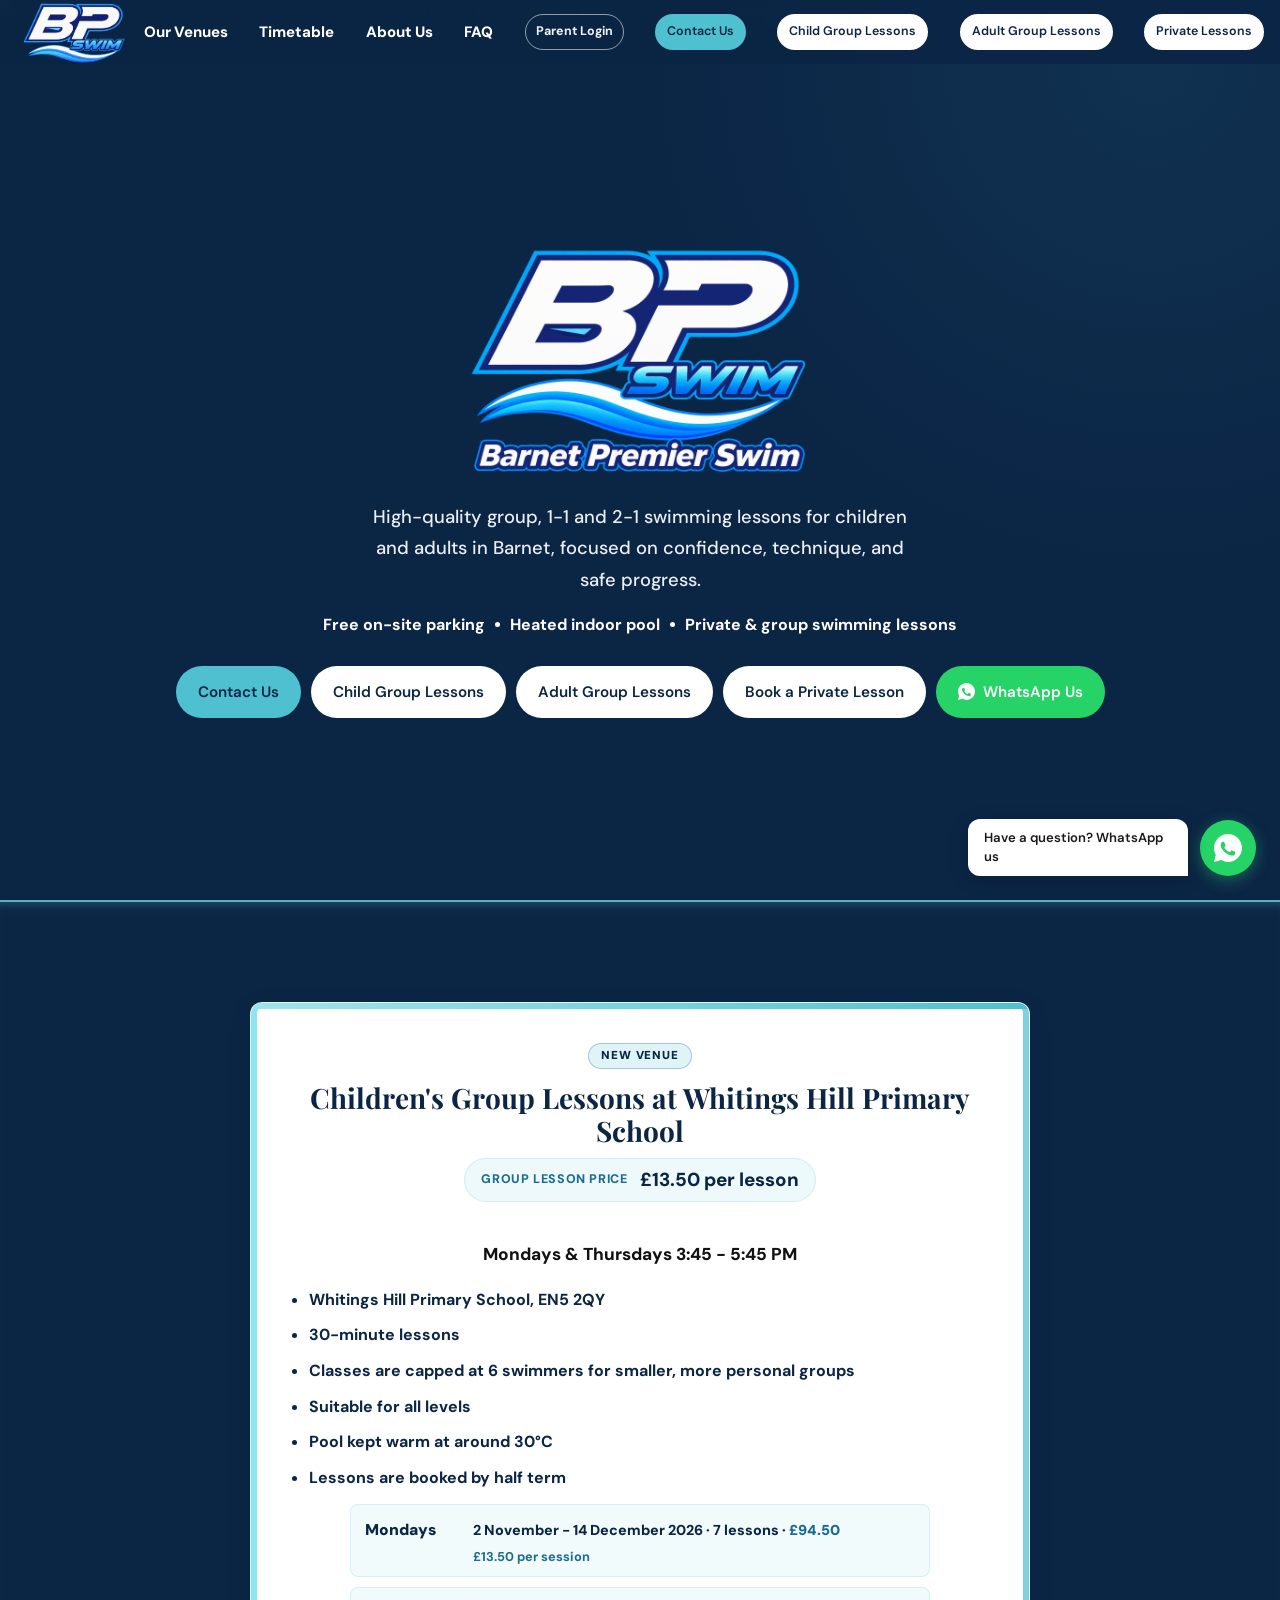
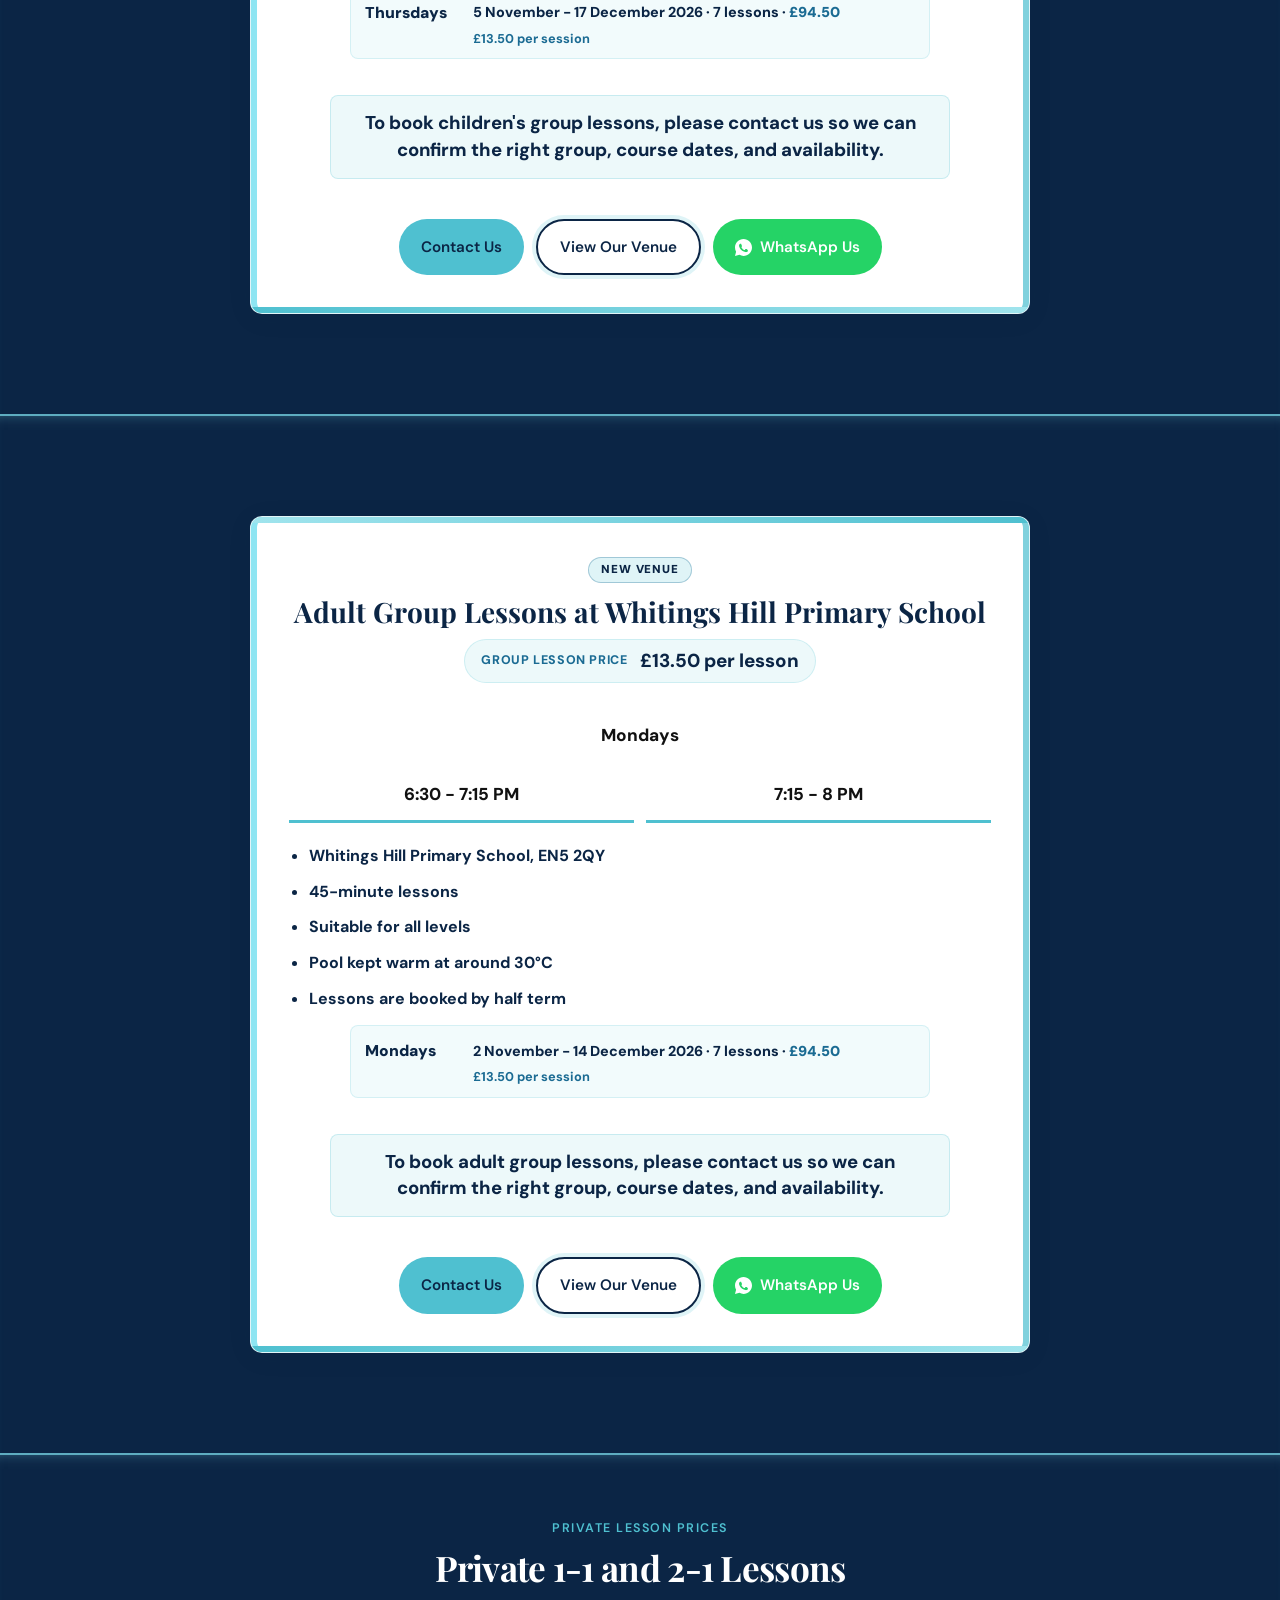
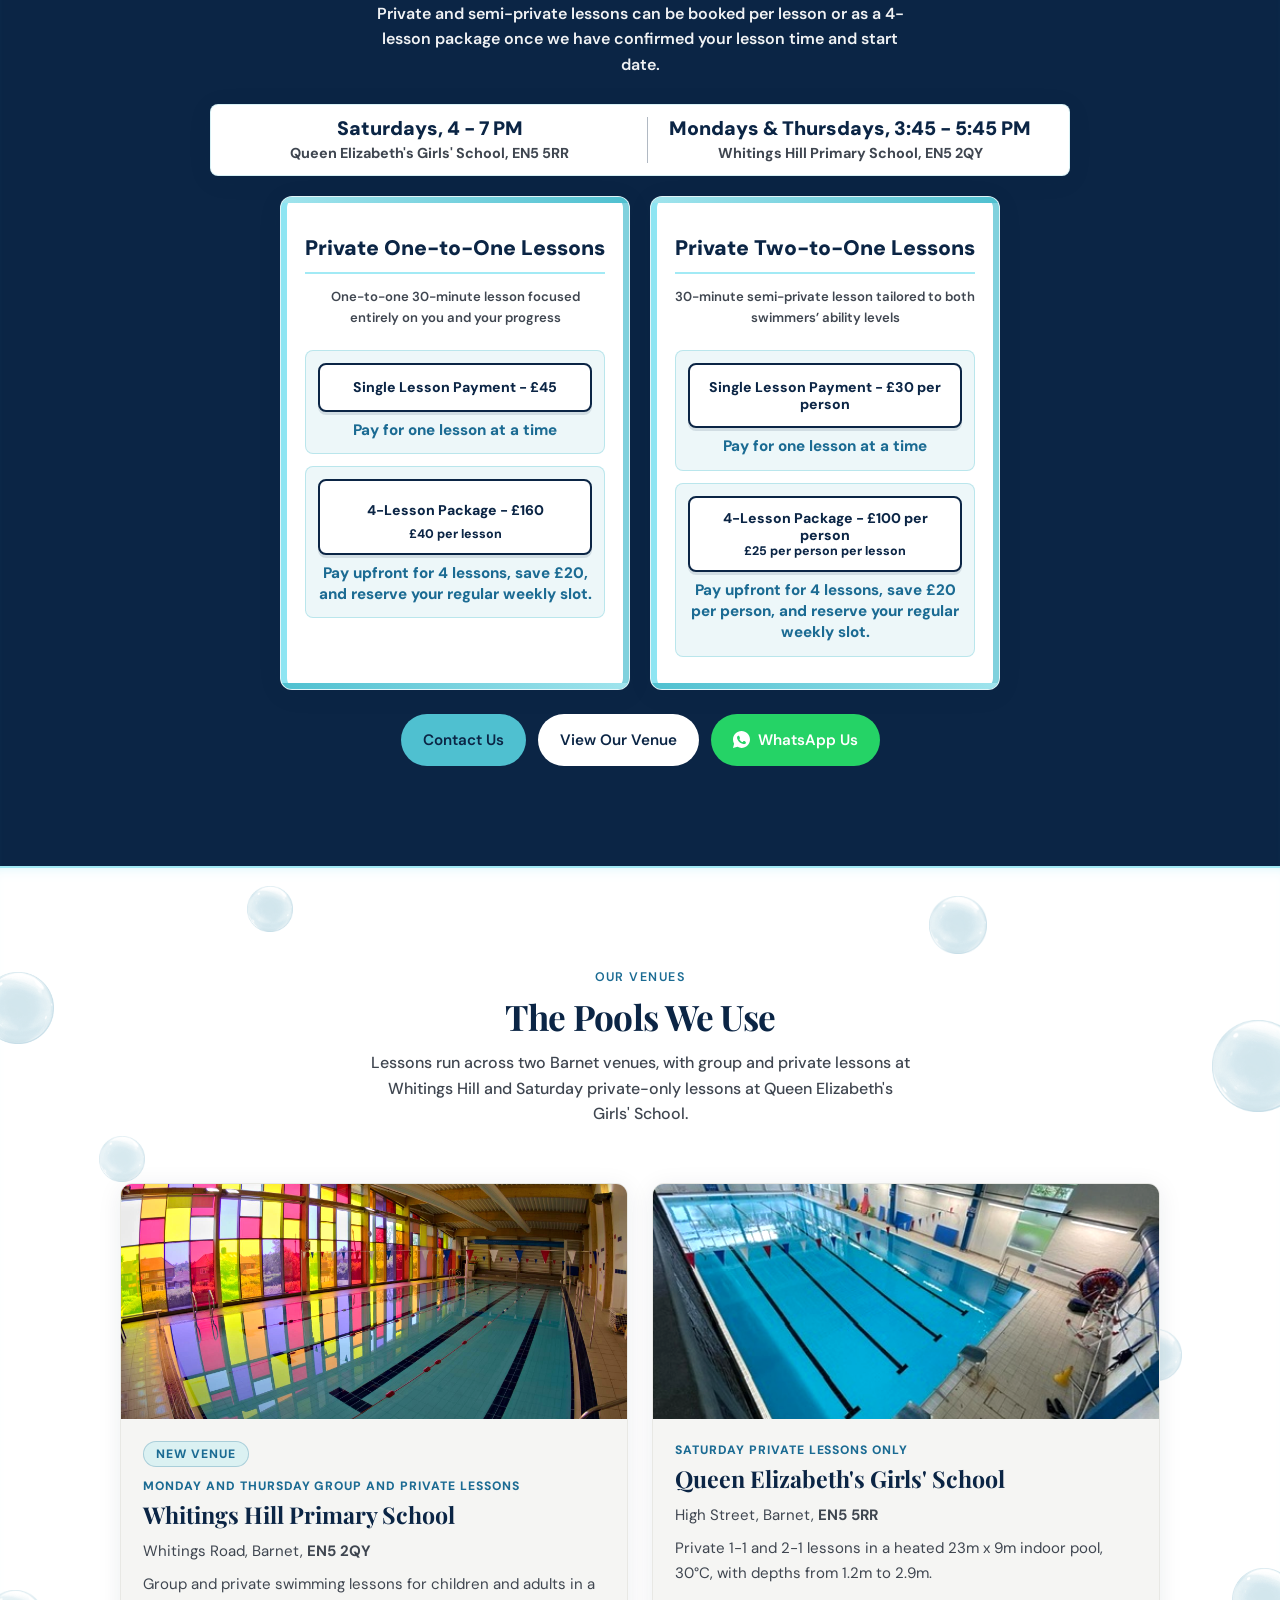
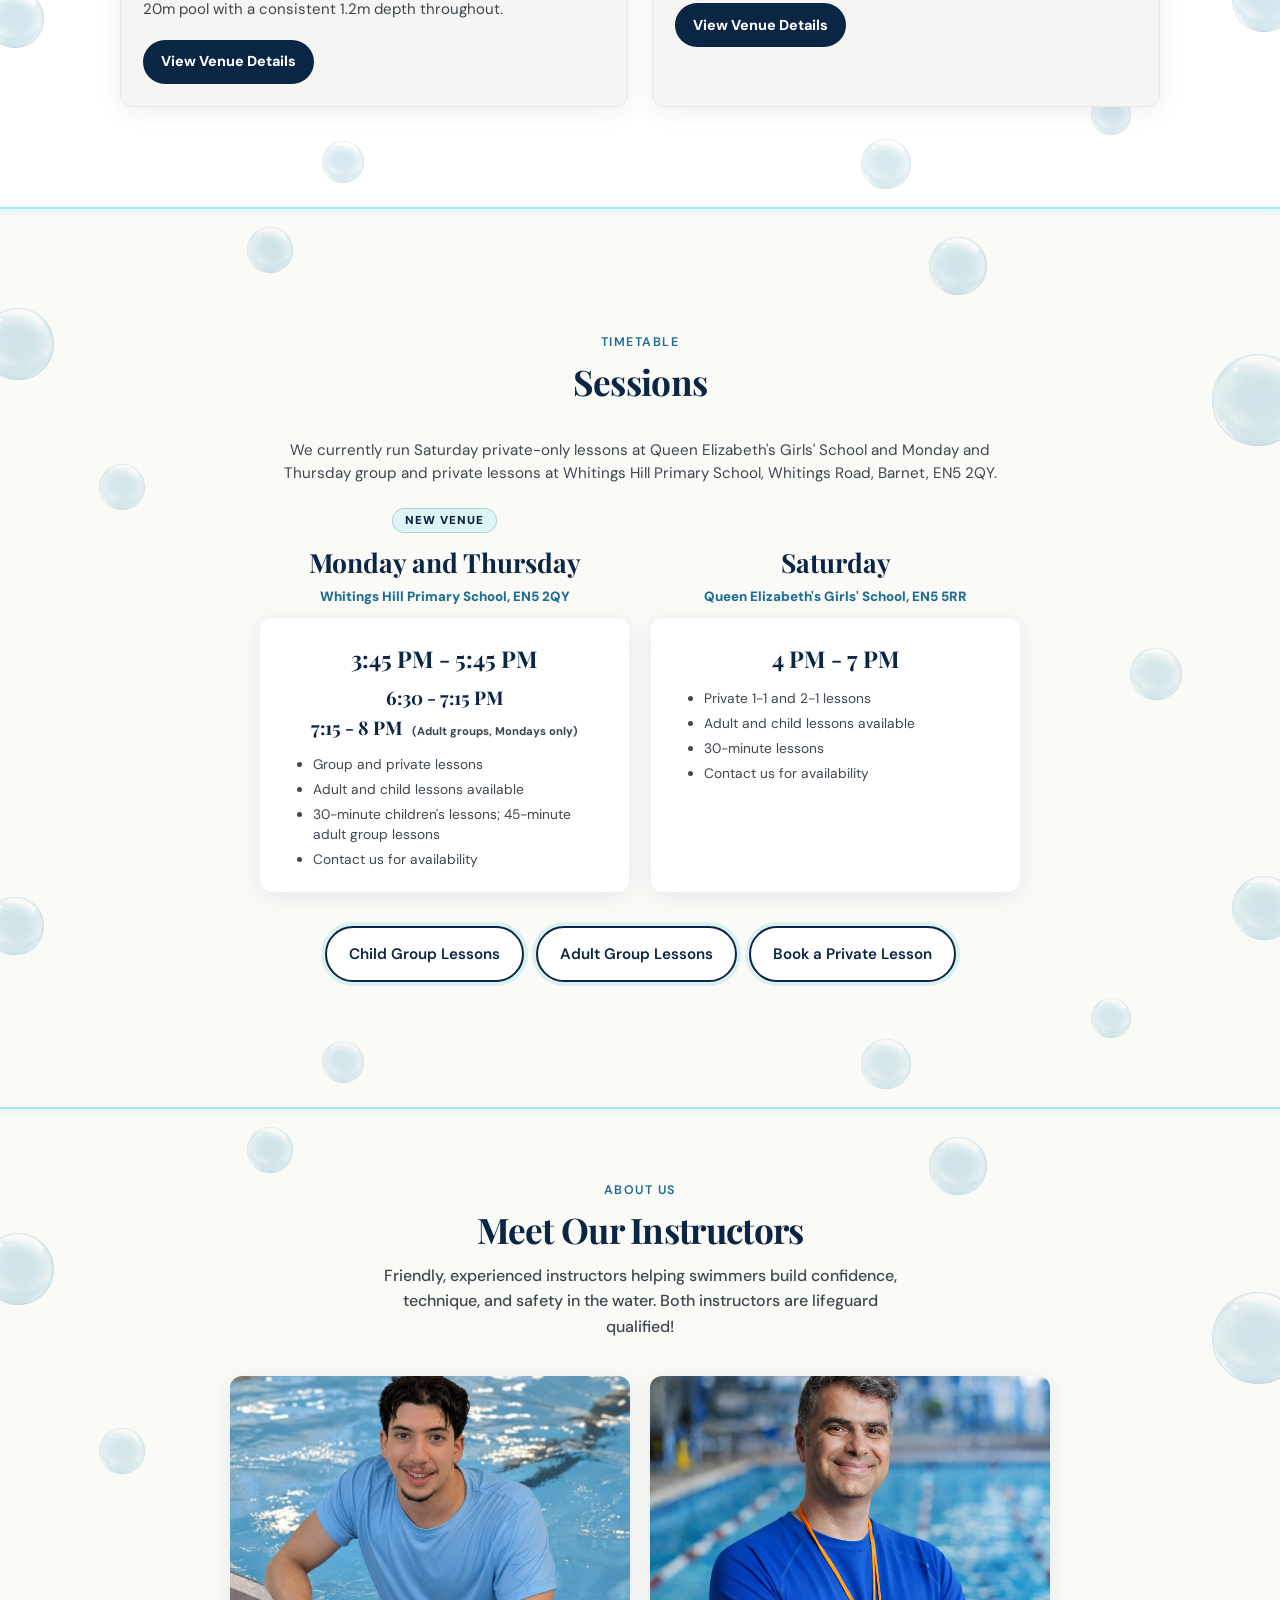
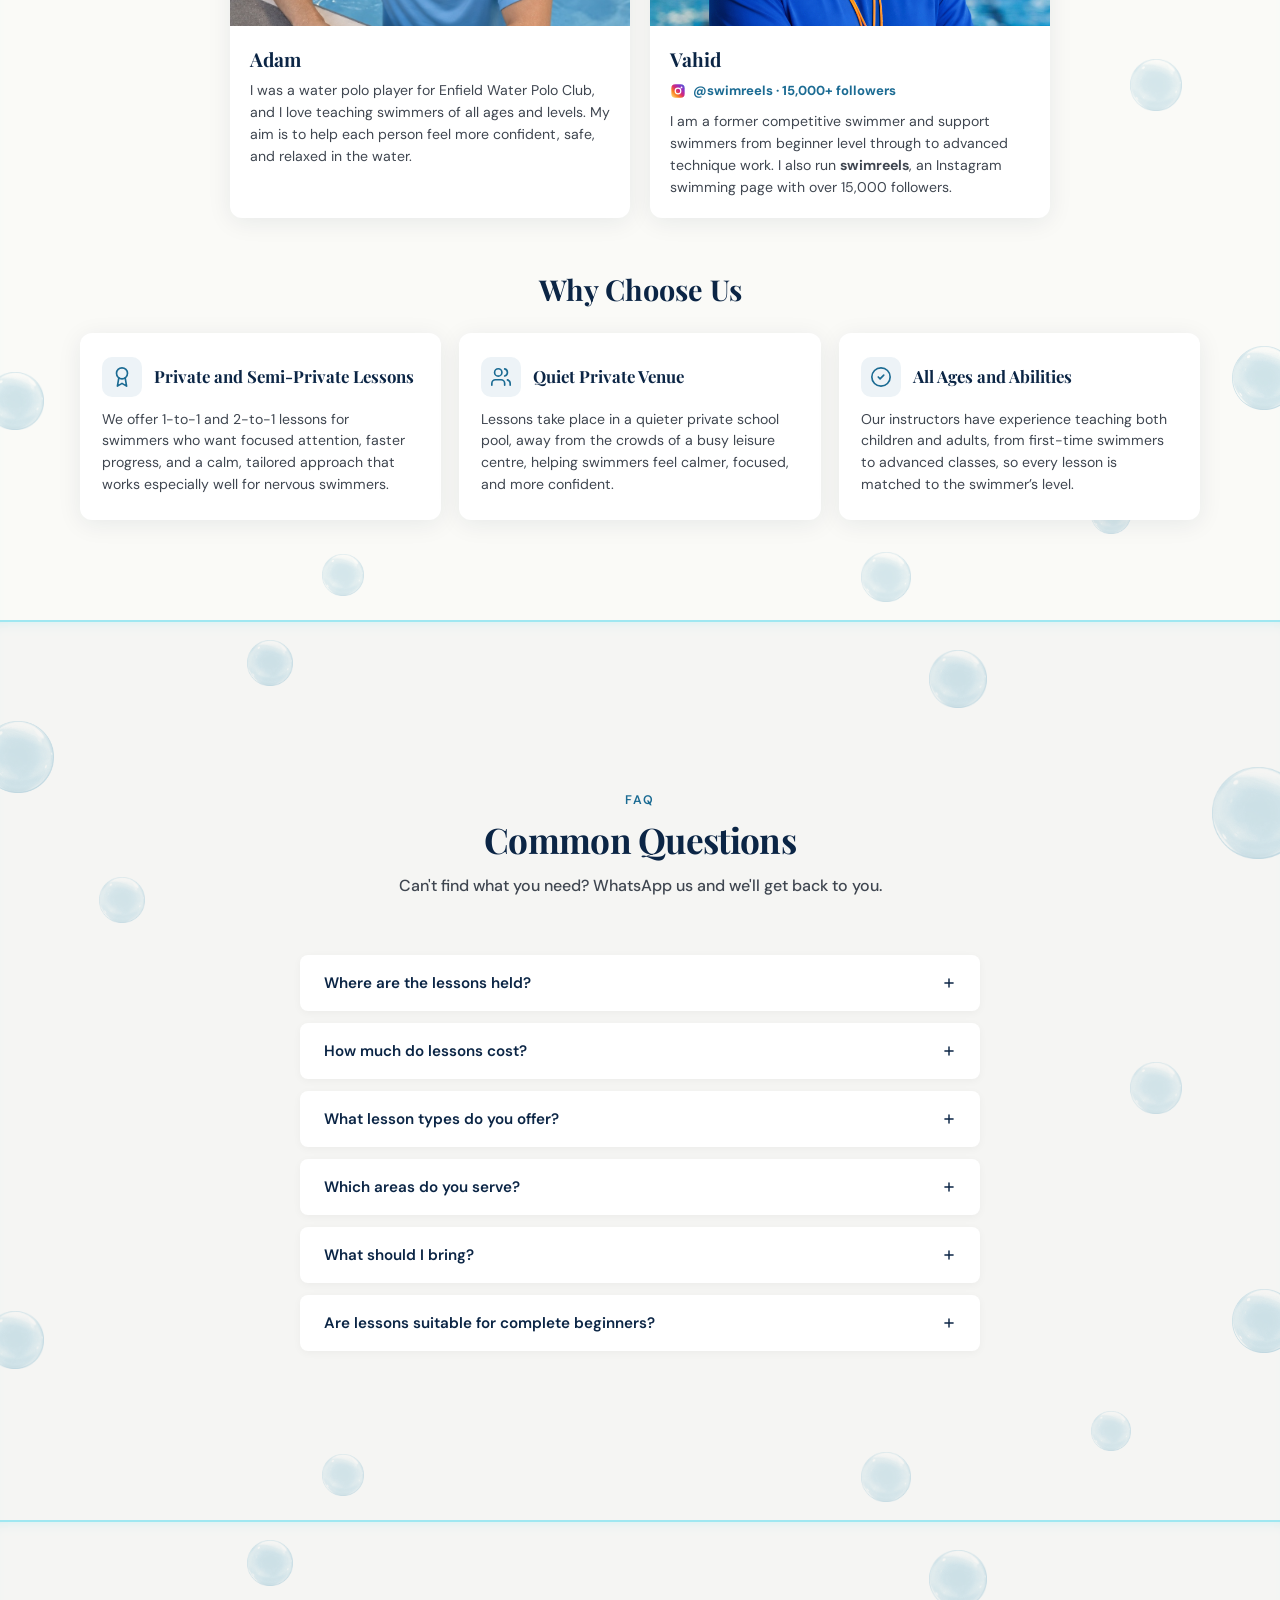
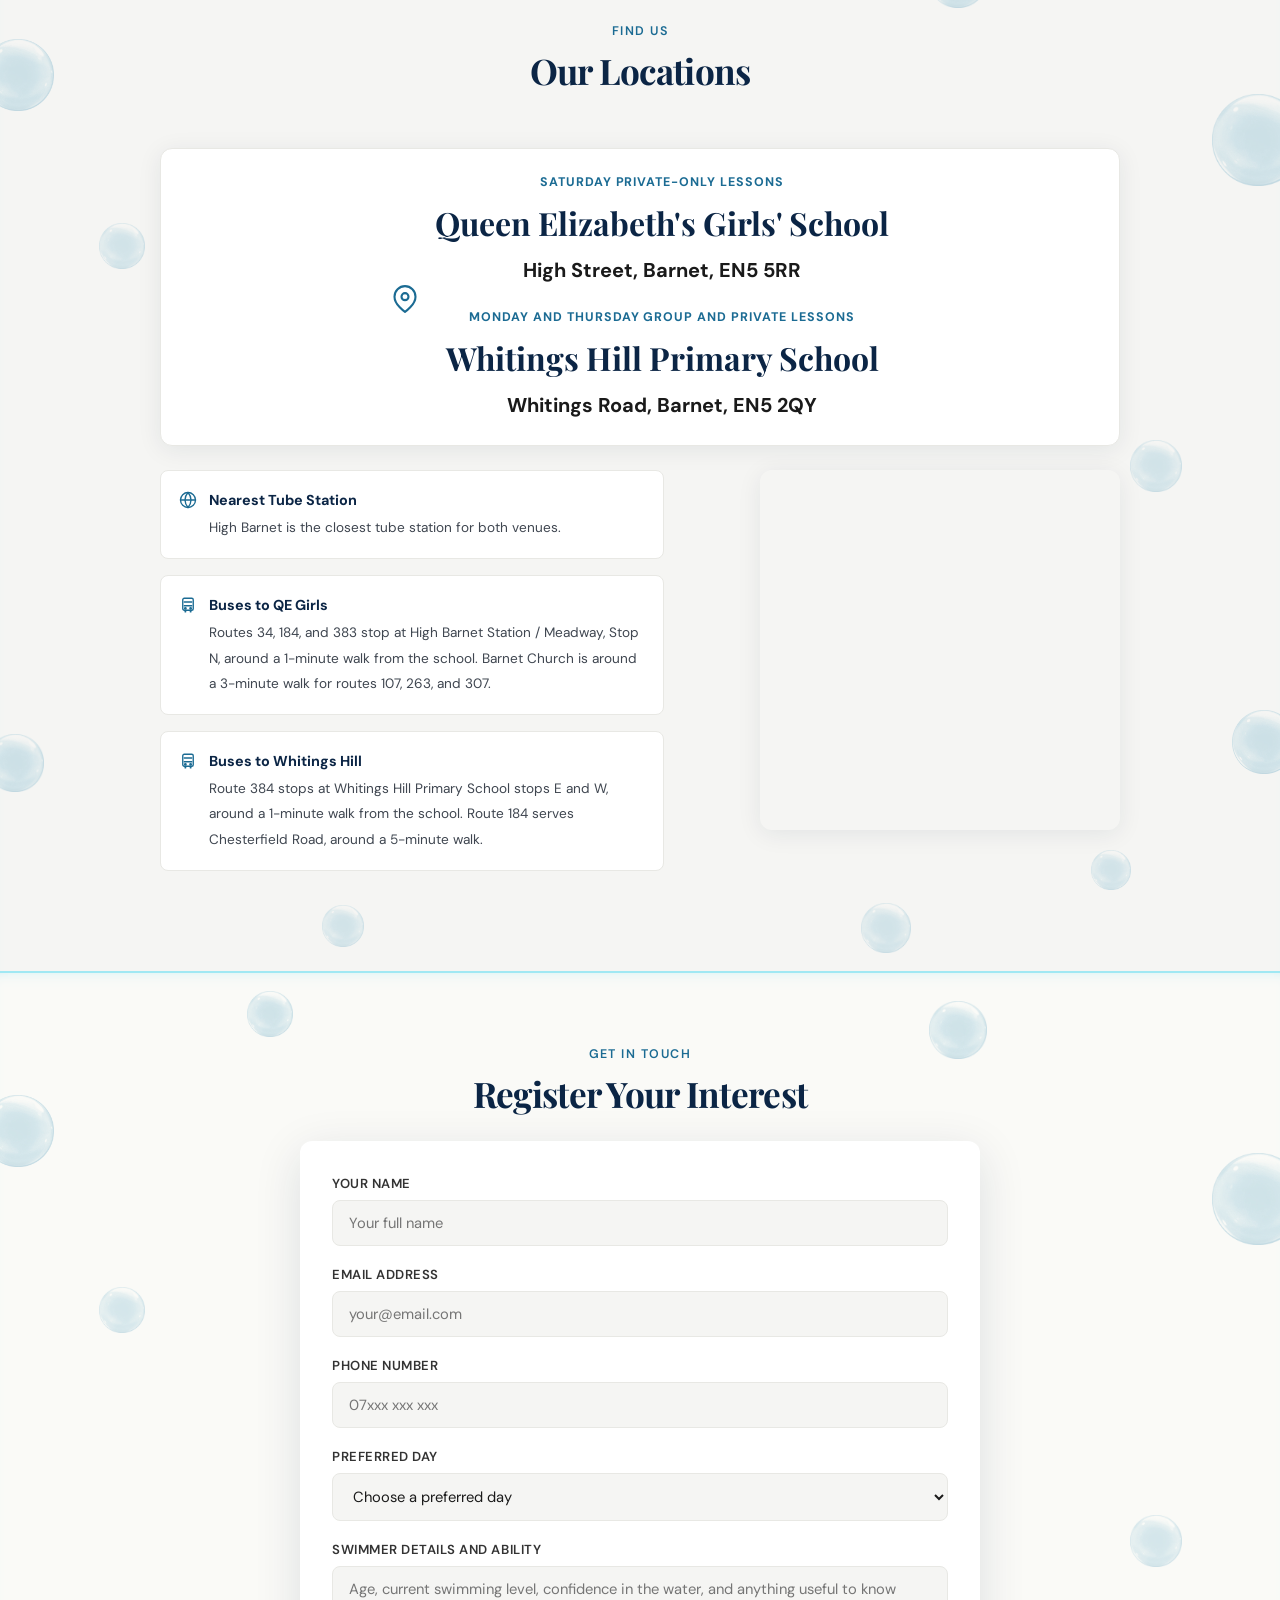
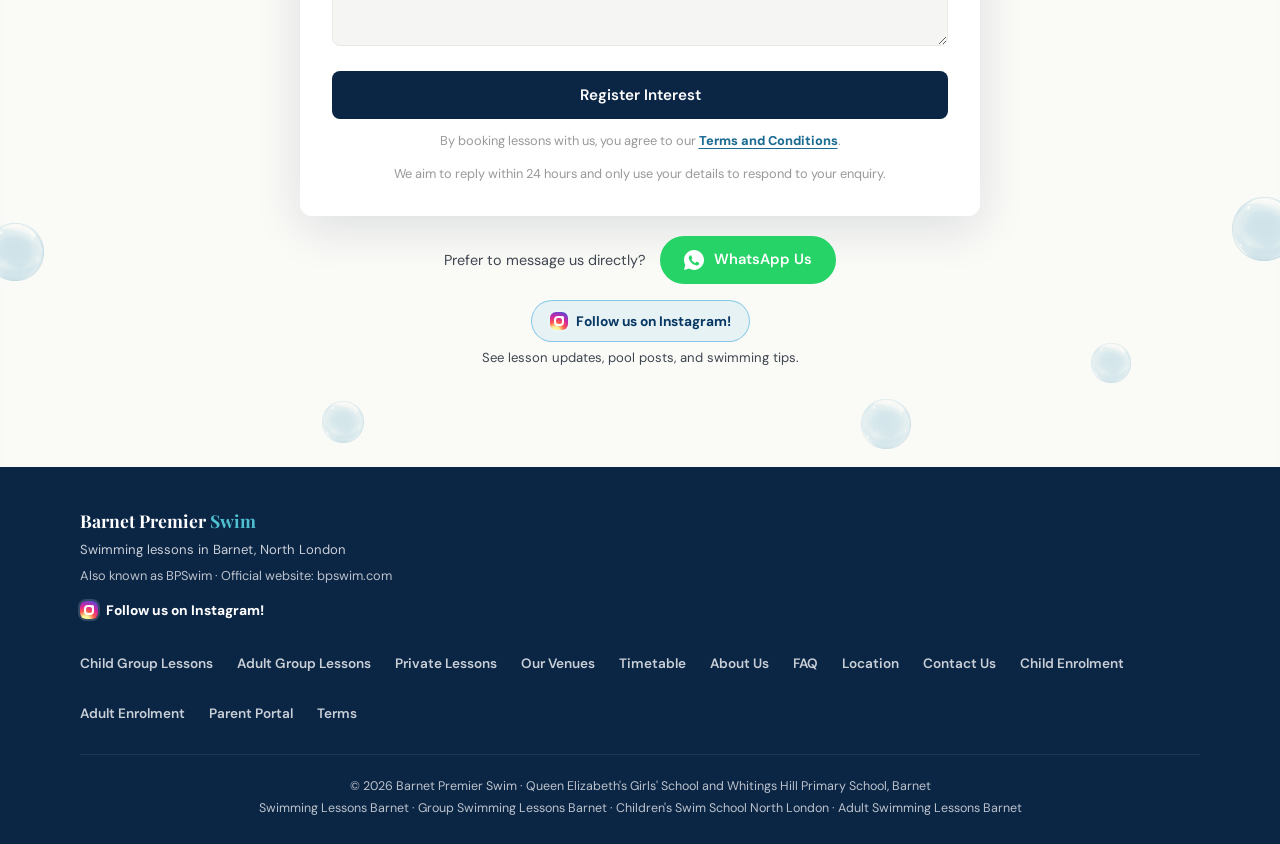
==== index.html @ d7b5f0d6 "Reorder navigation and strengthen text links Remove the duplicate Location navigation link, group le" ====
<!DOCTYPE html>
<html lang="en">
<head>
  <meta charset="UTF-8" />
  <meta name="viewport" content="width=device-width, initial-scale=1.0, viewport-fit=cover" />
  <meta name="google-site-verification" content="ltg0ET0ml49Lrvt1sb-nSVzriFzZoG2SIV67P2uf9lQ" />
  <meta name="google-site-verification" content="-osVFuSs2p2dbOkeYxgH93ifUjY6aI3hEZP1jdP2IgI" />
  <!-- PRIMARY SEO -->
  <title>Barnet Premier Swim | BPSwim - Group &amp; Private Swimming Lessons in Barnet</title>
  <meta name="description" content="Barnet Premier Swim, also known as BPSwim, offers swimming lessons in Barnet at Queen Elizabeth's Girls' School and Whitings Hill Primary School. Group, 1-1 and 2-1 lessons for children and adults." />
  <meta name="keywords" content="Barnet Premier Swim, BPSwim, bpswim.com, swimming lessons Barnet, swim school Barnet, group swimming lessons Barnet, children swimming lessons Barnet, adult swimming lessons Barnet, Whitings Hill swimming lessons, Whitings Road swimming lessons, QE Girls School swimming, Saturday swimming lessons North London, Monday swimming lessons Barnet, Thursday swimming lessons Barnet, learn to swim Barnet, swimming classes Barnet, private swimming lessons Barnet, 2 to 1 swimming lessons Barnet, swim coach Barnet, swimming lessons EN5, swimming lessons EN4, swimming lessons N20, Whetstone swimming lessons, East Barnet swimming lessons, New Barnet swimming lessons, Hadley Wood swimming lessons, Totteridge swimming lessons, Mill Hill swimming lessons, kids swimming lessons North London" />
  <meta name="author" content="Barnet Premier Swim" />
  <meta name="robots" content="index, follow, max-snippet:-1, max-image-preview:large, max-video-preview:-1" />
  <meta name="theme-color" content="#0B2545" />
  <link rel="canonical" href="https://www.bpswim.com/" />

  <!-- OPEN GRAPH -->
  <meta property="og:type" content="website" />
  <meta property="og:title" content="Barnet Premier Swim | BPSwim - Group &amp; Private Swimming Lessons in Barnet" />
  <meta property="og:description" content="Barnet Premier Swim, also known as BPSwim, offers group, private 1-1 and 2-1 swimming lessons in Barnet for children and adults." />
  <meta property="og:url" content="https://www.bpswim.com/" />
  <meta property="og:site_name" content="Barnet Premier Swim | BPSwim" />
  <meta property="og:locale" content="en_GB" />
  <meta property="og:image" content="https://www.bpswim.com/images/bp-swim-logo.png" />
  <meta property="og:image:width" content="1254" />
  <meta property="og:image:height" content="1254" />
  <meta property="og:image:alt" content="Barnet Premier Swim BPSwim logo on a dark blue background" />

  <!-- TWITTER -->
  <meta name="twitter:card" content="summary_large_image" />
  <meta name="twitter:title" content="Barnet Premier Swim | BPSwim - Group &amp; Private Swimming Lessons in Barnet" />
  <meta name="twitter:description" content="Barnet Premier Swim, also known as BPSwim, offers swimming lessons in Barnet for children and adults." />
  <meta name="twitter:image" content="https://www.bpswim.com/images/bp-swim-logo.png" />

  <link rel="icon" href="/favicon.png" type="image/png" sizes="64x64" />
  <link rel="apple-touch-icon" href="/images/apple-touch-icon.png" />

  <!-- LOCAL SEO GEO -->
  <meta name="geo.region" content="GB-ENG" />
  <meta name="geo.placename" content="Barnet" />
  <meta name="geo.position" content="51.6508;-0.2007" />
  <meta name="ICBM" content="51.6508, -0.2007" />

  <!-- FONTS -->
  <link rel="preconnect" href="https://fonts.googleapis.com" />
  <link rel="preconnect" href="https://fonts.gstatic.com" crossorigin />
  <link href="https://fonts.googleapis.com/css2?family=DM+Sans:ital,wght@0,400;0,500;0,600;0,700;1,400&family=Playfair+Display:wght@600;700&display=swap" rel="stylesheet" />

  <!-- JSON-LD STRUCTURED DATA -->
  <script type="application/ld+json">
  {
    "@context": "https://schema.org",
    "@graph": [
      {
        "@type": "SportsActivityLocation",
        "name": "Barnet Premier Swim",
        "alternateName": ["BPSwim", "bpswim.com"],
        "description": "Barnet Premier Swim, also known as BPSwim, provides group, private 1-1 and 2-1 swimming lessons in Barnet for children and adults. Small class sizes, experienced instructors, and a focus on building confidence in the water.",
        "url": "https://www.bpswim.com",
        "sameAs": [
          "https://www.instagram.com/bp_swim/"
        ],
        "logo": "https://www.bpswim.com/images/bp-swim-logo.png",
        "image": [
          "https://www.bpswim.com/images/bp-swim-logo.png",
          "https://www.bpswim.com/images/venue1.jpeg",
          "https://www.bpswim.com/images/venue2.jpeg",
          "https://www.bpswim.com/images/venue3.jpeg",
          "https://www.bpswim.com/images/venue4.jpeg",
          "https://www.bpswim.com/images/whitings-hill-pool.jpeg",
          "https://www.bpswim.com/images/carpark-entrance.jpeg"
        ],
        "photo": [
          {
            "@type": "ImageObject",
            "url": "https://www.bpswim.com/images/venue1.jpeg",
            "caption": "Indoor swimming pool at Queen Elizabeth's Girls' School in Barnet"
          },
          {
            "@type": "ImageObject",
            "url": "https://www.bpswim.com/images/venue2.jpeg",
            "caption": "Barnet swimming lesson venue with lane ropes and poolside access"
          },
          {
            "@type": "ImageObject",
            "url": "https://www.bpswim.com/images/venue3.jpeg",
            "caption": "Swimming pool lanes used for Barnet Premier Swim lessons"
          },
          {
            "@type": "ImageObject",
            "url": "https://www.bpswim.com/images/venue4.jpeg",
            "caption": "Indoor pool and poolside area at Queen Elizabeth's Girls' School"
          },
          {
            "@type": "ImageObject",
            "url": "https://www.bpswim.com/images/whitings-hill-pool.jpeg",
            "caption": "Indoor swimming pool at Whitings Hill Primary School in Barnet"
          },
          {
            "@type": "ImageObject",
            "url": "https://www.bpswim.com/images/carpark-entrance.jpeg",
            "caption": "Entrance to the private multi-storey car park used by Barnet Premier Swim customers"
          }
        ],
        "telephone": "+447412064746",
        "address": {
          "@type": "PostalAddress",
          "streetAddress": "High Street",
          "addressLocality": "Barnet",
          "addressRegion": "London",
          "postalCode": "EN5 5RR",
          "addressCountry": "GB"
        },
        "geo": {
          "@type": "GeoCoordinates",
          "latitude": 51.6508,
          "longitude": -0.2007
        },
        "openingHoursSpecification": [
          {
            "@type": "OpeningHoursSpecification",
            "dayOfWeek": "Saturday",
            "opens": "16:00",
            "closes": "19:00"
          },
          {
            "@type": "OpeningHoursSpecification",
            "dayOfWeek": "Monday",
            "opens": "15:45",
            "closes": "17:45",
            "validFrom": "2026-08-03"
          },
          {
            "@type": "OpeningHoursSpecification",
            "dayOfWeek": "Thursday",
            "opens": "15:45",
            "closes": "17:45"
          }
        ],
        "priceRange": "£30–£45",
        "areaServed": ["Barnet","East Barnet","New Barnet","Whetstone","Totteridge","Mill Hill","Hadley Wood","Cockfosters","Enfield","Friern Barnet"],
        "offers": [
          {
            "@type": "Offer",
            "name": "Private 1-1 Lesson",
            "price": "45",
            "priceCurrency": "GBP",
            "description": "One-to-one swim coaching"
          },
          {
            "@type": "Offer",
            "name": "2-1 Lesson",
            "price": "30",
            "priceCurrency": "GBP",
            "description": "Two swimmers with one coach"
          },
          {
            "@type": "Offer",
            "name": "Group Swimming Lessons",
            "priceCurrency": "GBP",
            "description": "Group swimming lessons for children and adults at Whitings Hill Primary School"
          }
        ]
      },
      {
        "@type": "FAQPage",
        "mainEntity": [
          {
            "@type": "Question",
            "name": "Where are the swimming lessons held?",
            "acceptedAnswer": {
              "@type": "Answer",
              "text": "Lessons take place at Queen Elizabeth's Girls' School, High Street, Barnet, EN5 5RR, and Whitings Hill Primary School, Whitings Road, Barnet, EN5 2QY."
            }
          },
          {
            "@type": "Question",
            "name": "How much do swimming lessons cost?",
            "acceptedAnswer": {
              "@type": "Answer",
              "text": "Private 1-1 lessons are £45 per session and 2-1 lessons are £30 per person. Package options are available, and group lessons are available at Whitings Hill Primary School."
            }
          },
          {
            "@type": "Question",
            "name": "What should I bring to swimming lessons?",
            "acceptedAnswer": {
              "@type": "Answer",
              "text": "Bring a swimsuit or trunks, a towel, a pair of goggles, and a swimming cap. Changing rooms and showers are available on site."
            }
          }
        ]
      }
    ]
  }
  </script>

  <link rel="stylesheet" href="styles.css?v=20261024-3" />
</head>

<body>

  <div class="wa-float-wrap">
    <div class="wa-bubble" id="waBubble">Have a question? WhatsApp us</div>
    <a class="wa-float"
       href="https://wa.me/447412064746?text=Hi%2C%20I%27m%20interested%20in%20swimming%20lessons%20at%20Barnet%20Premier%20Swim.%20Could%20you%20tell%20me%20more%3F"
       target="_blank" rel="noopener noreferrer"
       aria-label="Chat with us on WhatsApp">
      <svg width="28" height="28" viewBox="0 0 32 32" fill="white"><path d="M16 0C7.163 0 0 7.163 0 16c0 2.833.742 5.495 2.042 7.8L0 32l8.4-2.203A15.943 15.943 0 0016 32c8.837 0 16-7.163 16-16S24.837 0 16 0zm8.406 22.594c-.35.98-1.719 1.793-2.838 2.03-.756.16-1.743.288-5.063-1.088-4.25-1.734-6.988-6.044-7.2-6.325-.207-.28-1.688-2.244-1.688-4.275 0-2.031 1.063-3.025 1.44-3.44.376-.413.82-.518 1.094-.518.273 0 .547.003.788.014.253.013.593-.096.928.707.35.831 1.188 2.862 1.294 3.069.106.206.175.45.034.724-.14.274-.21.444-.413.688-.206.244-.432.545-.616.73-.206.206-.42.43-.18.843.24.414 1.063 1.757 2.282 2.844 1.567 1.4 2.888 1.831 3.3 2.037.412.206.65.174.888-.105.24-.28 1.025-1.194 1.3-1.604.274-.41.547-.343.92-.206.374.138 2.375 1.12 2.781 1.325.406.206.675.306.775.475.1.169.1.98-.25 1.965z"/></svg>
    </a>
  </div>

  <nav role="navigation" aria-label="Main navigation">
    <div class="nav-inner">
      <a href="#home" class="nav-brand" aria-label="Barnet Premier Swim BPSwim home">
        <img src="images/bp-swim-nav-logo.png" alt="Barnet Premier Swim BPSwim logo" class="nav-logo" />
      </a>
      <ul class="nav-links">
        <li><a href="#venue">Our Venues</a></li>
        <li><a href="#timetable">Timetable</a></li>
        <li><a href="#about">About Us</a></li>
        <li><a href="#faq">FAQ</a></li>
        <li><a href="portal.html" class="nav-parent-login">Parent Login</a></li>
        <li><a href="#register" class="nav-cta">Contact Us</a></li>
        <li><a href="#group-lessons" class="nav-cta nav-cta-secondary">Child Group Lessons</a></li>
        <li><a href="#adult-group-lessons" class="nav-cta nav-cta-secondary">Adult Group Lessons</a></li>
        <li><a href="#pricing" class="nav-cta nav-cta-secondary">Private Lessons</a></li>
      </ul>
      <button class="hamburger" id="hamburger" aria-label="Toggle menu" aria-expanded="false">
        <span></span><span></span><span></span>
      </button>
    </div>
  </nav>

  <div class="mobile-menu" id="mobileMenu" aria-hidden="true">
    <a href="#venue">Our Venues</a>
    <a href="#timetable">Timetable</a>
    <a href="#about">About Us</a>
    <a href="#faq">FAQ</a>
    <a href="portal.html">Parent Login</a>
    <a href="#register">Contact Us</a>
    <a href="#group-lessons">Child Group Lessons</a>
    <a href="#adult-group-lessons">Adult Group Lessons</a>
    <a href="#pricing">Private Lessons</a>
  </div>

  <header class="hero" id="home">
    <div class="hero-bg">
      <img src="images/swimpool.jpg" alt="Barnet Premier Swim BPSwim swimming lesson pool in Barnet" width="1170" height="306" fetchpriority="high" />
    </div>
    <div class="hero-inner">
      <h1 class="sr-only">Barnet Premier Swim | BPSwim - Swimming Lessons in Barnet</h1>
     <img src="images/bp-swim-main-logo.png" alt="Barnet Premier Swim BPSwim logo" class="hero-logo">
      <p class="hero-sub">
        High-quality group, 1-1 and 2-1 swimming lessons for children and adults in Barnet, focused on confidence, technique, and safe progress.
      </p>
      <ul class="hero-highlights" aria-label="Lesson venue highlights">
        <li>Free on-site parking</li>
        <li>Heated indoor pool</li>
        <li>Private &amp; group swimming lessons</li>
      </ul>
      <div class="hero-btns">
        <a href="#register" class="btn btn-primary">Contact Us</a>
        <a href="#group-lessons" class="btn btn-primary btn-book">Child Group Lessons</a>
        <a href="#adult-group-lessons" class="btn btn-primary btn-book">Adult Group Lessons</a>
        <a href="#pricing" class="btn btn-primary btn-book">Book a Private Lesson</a>
        <a href="https://wa.me/447412064746?text=Hi%2C%20I%27m%20interested%20in%20swimming%20lessons%20at%20Barnet%20Premier%20Swim.%20Could%20you%20tell%20me%20more%3F"
           target="_blank" rel="noopener noreferrer" class="btn btn-wa">
          <svg width="17" height="17" viewBox="0 0 32 32" fill="currentColor"><path d="M16 0C7.163 0 0 7.163 0 16c0 2.833.742 5.495 2.042 7.8L0 32l8.4-2.203A15.943 15.943 0 0016 32c8.837 0 16-7.163 16-16S24.837 0 16 0zm8.406 22.594c-.35.98-1.719 1.793-2.838 2.03-.756.16-1.743.288-5.063-1.088-4.25-1.734-6.988-6.044-7.2-6.325-.207-.28-1.688-2.244-1.688-4.275 0-2.031 1.063-3.025 1.44-3.44.376-.413.82-.518 1.094-.518.273 0 .547.003.788.014.253.013.593-.096.928.707.35.831 1.188 2.862 1.294 3.069.106.206.175.45.034.724-.14.274-.21.444-.413.688-.206.244-.432.545-.616.73-.206.206-.42.43-.18.843.24.414 1.063 1.757 2.282 2.844 1.567 1.4 2.888 1.831 3.3 2.037.412.206.65.174.888-.105.24-.28 1.025-1.194 1.3-1.604.274-.41.547-.343.92-.206.374.138 2.375 1.12 2.781 1.325.406.206.675.306.775.475.1.169.1.98-.25 1.965z"/></svg>
          WhatsApp Us
        </a>
      </div>
    </div>
  </header>

  <section class="section section--dark" id="group-lessons" aria-labelledby="group-lessons-title">
    <div class="section-inner">
      <div class="group-section-grid group-section-grid--single">
        <article class="group-info-card rv">
          <span class="new-venue-badge">New Venue</span>
          <h2 id="group-lessons-title">Children's Group Lessons at Whitings Hill Primary School</h2>
          <div class="group-price">
            <span>Group lesson price</span>
            <strong>£13.50 per lesson</strong>
          </div>
          <p class="group-session-time">Mondays &amp; Thursdays 3:45 - 5:45 PM</p>
          <ul class="group-list">
            <li>Whitings Hill Primary School, EN5 2QY</li>
            <li>30-minute lessons</li>
            <li>Classes are capped at 6 swimmers for smaller, more personal groups</li>
            <li>Suitable for all levels</li>
            <li>Pool kept warm at around 30&deg;C</li>
            <li>Lessons are booked by half term</li>
          </ul>
          <div class="group-term-note" aria-label="Children's group lesson half-term prices">
            <div class="group-term-row">
              <strong>Mondays</strong>
              <span>2 November - 14 December 2026 &middot; 7 lessons &middot; <b>£94.50</b></span>
              <small>£13.50 per session</small>
            </div>
            <div class="group-term-row">
              <strong>Thursdays</strong>
              <span>5 November - 17 December 2026 &middot; 7 lessons &middot; <b>£94.50</b></span>
              <small>£13.50 per session</small>
            </div>
          </div>
          <p class="group-booking-note">To book children's group lessons, please contact us so we can confirm the right group, course dates, and availability.</p>
          <div class="group-actions">
            <a href="#register" class="btn btn-primary">Contact Us</a>
            <a href="whitings-hill-venue.html" class="btn btn-book btn-outline-ring">View Our Venue</a>
            <a class="btn btn-wa"
               href="https://wa.me/447412064746?text=Hi%2C%20I%27m%20interested%20in%20group%20swimming%20lessons.%20The%20swimmer%27s%20age%20and%20ability%20is%3A"
               target="_blank" rel="noopener noreferrer">
              <svg width="17" height="17" viewBox="0 0 32 32" fill="currentColor"><path d="M16 0C7.163 0 0 7.163 0 16c0 2.833.742 5.495 2.042 7.8L0 32l8.4-2.203A15.943 15.943 0 0016 32c8.837 0 16-7.163 16-16S24.837 0 16 0zm8.406 22.594c-.35.98-1.719 1.793-2.838 2.03-.756.16-1.743.288-5.063-1.088-4.25-1.734-6.988-6.044-7.2-6.325-.207-.28-1.688-2.244-1.688-4.275 0-2.031 1.063-3.025 1.44-3.44.376-.413.82-.518 1.094-.518.273 0 .547.003.788.014.253.013.593-.096.928.707.35.831 1.188 2.862 1.294 3.069.106.206.175.45.034.724-.14.274-.21.444-.413.688-.206.244-.432.545-.616.73-.206.206-.42.43-.18.843.24.414 1.063 1.757 2.282 2.844 1.567 1.4 2.888 1.831 3.3 2.037.412.206.65.174.888-.105.24-.28 1.025-1.194 1.3-1.604.274-.41.547-.343.92-.206.374.138 2.375 1.12 2.781 1.325.406.206.675.306.775.475.1.169.1.98-.25 1.965z"/></svg>
              WhatsApp Us
            </a>
          </div>
        </article>
      </div>
    </div>
  </section>

  <section class="section section--dark" id="adult-group-lessons" aria-labelledby="adult-group-lessons-title">
    <div class="section-inner">
      <div class="group-section-grid group-section-grid--single">
        <article class="group-info-card rv">
          <span class="new-venue-badge">New Venue</span>
          <h2 id="adult-group-lessons-title">Adult Group Lessons at Whitings Hill Primary School</h2>
          <div class="group-price">
            <span>Group lesson price</span>
            <strong>£13.50 per lesson</strong>
          </div>
          <p class="group-session-time">Mondays</p>
          <div class="adult-session-times">
            <p>6:30 - 7:15 PM</p>
            <p>7:15 - 8 PM</p>
          </div>
          <ul class="group-list">
            <li>Whitings Hill Primary School, EN5 2QY</li>
            <li>45-minute lessons</li>
            <li>Suitable for all levels</li>
            <li>Pool kept warm at around 30&deg;C</li>
            <li>Lessons are booked by half term</li>
          </ul>
          <div class="group-term-note" aria-label="Adult group lesson half-term prices">
            <div class="group-term-row">
              <strong>Mondays</strong>
              <span>2 November - 14 December 2026 &middot; 7 lessons &middot; <b>£94.50</b></span>
              <small>£13.50 per session</small>
            </div>
          </div>
          <p class="group-booking-note">To book adult group lessons, please contact us so we can confirm the right group, course dates, and availability.</p>
          <div class="group-actions">
            <a href="#register" class="btn btn-primary">Contact Us</a>
            <a href="whitings-hill-venue.html" class="btn btn-book btn-outline-ring">View Our Venue</a>
            <a class="btn btn-wa"
               href="https://wa.me/447412064746?text=Hi%2C%20I%27m%20interested%20in%20adult%20group%20swimming%20lessons.%20The%20swimmer%27s%20age%20and%20ability%20is%3A"
               target="_blank" rel="noopener noreferrer">
              <svg width="17" height="17" viewBox="0 0 32 32" fill="currentColor"><path d="M16 0C7.163 0 0 7.163 0 16c0 2.833.742 5.495 2.042 7.8L0 32l8.4-2.203A15.943 15.943 0 0016 32c8.837 0 16-7.163 16-16S24.837 0 16 0zm8.406 22.594c-.35.98-1.719 1.793-2.838 2.03-.756.16-1.743.288-5.063-1.088-4.25-1.734-6.988-6.044-7.2-6.325-.207-.28-1.688-2.244-1.688-4.275 0-2.031 1.063-3.025 1.44-3.44.376-.413.82-.518 1.094-.518.273 0 .547.003.788.014.253.013.593-.096.928.707.35.831 1.188 2.862 1.294 3.069.106.206.175.45.034.724-.14.274-.21.444-.413.688-.206.244-.432.545-.616.73-.206.206-.42.43-.18.843.24.414 1.063 1.757 2.282 2.844 1.567 1.4 2.888 1.831 3.3 2.037.412.206.65.174.888-.105.24-.28 1.025-1.194 1.3-1.604.274-.41.547-.343.92-.206.374.138 2.375 1.12 2.781 1.325.406.206.675.306.775.475.1.169.1.98-.25 1.965z"/></svg>
              WhatsApp Us
            </a>
          </div>
        </article>
      </div>
    </div>
  </section>

  <section class="section section--dark" id="pricing" aria-labelledby="pricing-title">
    <div class="section-inner">
      <div class="section-header">
        <div class="section-label">Private Lesson Prices</div>
        <h2 class="section-title" id="pricing-title">Private 1-1 and 2-1 Lessons</h2>
        <p class="section-sub">Private and semi-private lessons can be booked per lesson or as a 4-lesson package once we have confirmed your lesson time and start date.</p>
      </div>
      <div class="lesson-quick-note rv" aria-label="Private lesson venue and times">
        <p><strong>Saturdays, 4 - 7 PM</strong><span>Queen Elizabeth's Girls' School, EN5 5RR</span></p>
        <p><strong>Mondays &amp; Thursdays, 3:45 - 5:45 PM</strong><span>Whitings Hill Primary School, EN5 2QY</span></p>
      </div>
      <div class="pricing-grid">
        <div class="price-card rv">
          <h3>Private One-to-One Lessons</h3>
          <div class="price-desc">One-to-one 30-minute lesson focused entirely on you and your progress</div>
          <div class="price-booking-options">
            <div class="price-payment-option">
              <button class="price-pay-btn" type="button" data-payment-link="https://buy.stripe.com/fZu9AN16ibzGeTE5Oo04802" data-payment-label="Single Lesson Payment - £45">Single Lesson Payment - £45</button>
              <span>Pay for one lesson at a time</span>
            </div>
            <div class="price-payment-option">
              <button class="price-pay-btn price-pay-btn--package" type="button" data-payment-link="https://buy.stripe.com/14A8wJdT4bzG12Ogt204804" data-payment-label="4-Lesson Package - £160">
                <span>4-Lesson Package - £160</span>
                <small>£40 per lesson</small>
              </button>
              <span>Pay upfront for 4 lessons, save £20, and reserve your regular weekly slot.</span>
            </div>
          </div>
        </div>
        <div class="price-card rv">
          <h3>Private Two-to-One Lessons</h3>
          <div class="price-desc">30-minute semi-private lesson tailored to both swimmers’ ability levels</div>
          <div class="price-booking-options">
            <div class="price-payment-option">
              <button class="price-pay-btn" type="button" data-payment-link="https://buy.stripe.com/eVq3cp3eq47eaDofoY04808" data-payment-label="Single Lesson Payment - £30 per person">Single Lesson Payment - £30 per person</button>
              <span>Pay for one lesson at a time</span>
            </div>
            <div class="price-payment-option">
              <button class="price-pay-btn price-pay-btn--package" type="button" data-payment-link="https://buy.stripe.com/7sY00d7uGeLS7rcekU04807" data-payment-label="4-Lesson Package - £100 per person">
                <span>4-Lesson Package - £100 per person</span>
                <small>£25 per person per lesson</small>
              </button>
              <span>Pay upfront for 4 lessons, save £20 per person, and reserve your regular weekly slot.</span>
            </div>
          </div>
        </div>
      </div>
      <div class="private-actions rv">
        <a href="#register" class="btn btn-primary">Contact Us</a>
        <a href="qe-girls-venue.html" class="btn btn-book">View Our Venue</a>
        <a class="btn btn-wa"
           href="https://wa.me/447412064746?text=Hi%2C%20I%27m%20interested%20in%20private%20swimming%20lessons.%20Could%20you%20tell%20me%20what%20times%20are%20available%3F"
           target="_blank" rel="noopener noreferrer">
          <svg width="17" height="17" viewBox="0 0 32 32" fill="currentColor"><path d="M16 0C7.163 0 0 7.163 0 16c0 2.833.742 5.495 2.042 7.8L0 32l8.4-2.203A15.943 15.943 0 0016 32c8.837 0 16-7.163 16-16S24.837 0 16 0zm8.406 22.594c-.35.98-1.719 1.793-2.838 2.03-.756.16-1.743.288-5.063-1.088-4.25-1.734-6.988-6.044-7.2-6.325-.207-.28-1.688-2.244-1.688-4.275 0-2.031 1.063-3.025 1.44-3.44.376-.413.82-.518 1.094-.518.273 0 .547.003.788.014.253.013.593-.096.928.707.35.831 1.188 2.862 1.294 3.069.106.206.175.45.034.724-.14.274-.21.444-.413.688-.206.244-.432.545-.616.73-.206.206-.42.43-.18.843.24.414 1.063 1.757 2.282 2.844 1.567 1.4 2.888 1.831 3.3 2.037.412.206.65.174.888-.105.24-.28 1.025-1.194 1.3-1.604.274-.41.547-.343.92-.206.374.138 2.375 1.12 2.781 1.325.406.206.675.306.775.475.1.169.1.98-.25 1.965z"/></svg>
          WhatsApp Us
        </a>
      </div>
    </div>
  </section>

  <section class="section venue-section" id="venue" aria-labelledby="venue-title">
    <div class="section-inner">
      <div class="section-header">
        <div class="section-label">Our Venues</div>
        <h2 class="section-title" id="venue-title">The Pools We Use</h2>
        <p class="section-sub">Lessons run across two Barnet venues, with group and private lessons at Whitings Hill and Saturday private-only lessons at Queen Elizabeth's Girls' School.</p>
      </div>
      <div class="venue-card-grid">
        <article class="venue-card rv">
          <img src="images/whitings-hill-pool.jpeg" alt="Whitings Hill Primary School swimming pool used by Barnet Premier Swim BPSwim" width="1919" height="1280" loading="lazy" />
          <div class="venue-card-copy">
            <span class="new-venue-badge new-venue-badge--light">New Venue</span>
            <span>Monday and Thursday group and private lessons</span>
            <h3>Whitings Hill Primary School</h3>
            <p>Whitings Road, Barnet, <strong>EN5 2QY</strong></p>
            <p>Group and private swimming lessons for children and adults in a 20m pool with a consistent 1.2m depth throughout.</p>
            <a href="whitings-hill-venue.html" class="venue-detail-link">View Venue Details</a>
          </div>
        </article>
        <article class="venue-card rv">
          <img src="images/venue4.jpeg" alt="Queen Elizabeth's Girls' School swimming pool used by Barnet Premier Swim BPSwim" width="480" height="360" loading="lazy" />
          <div class="venue-card-copy">
            <span>Saturday private lessons only</span>
            <h3>Queen Elizabeth's Girls' School</h3>
            <p>High Street, Barnet, <strong>EN5 5RR</strong></p>
            <p>Private 1-1 and 2-1 lessons in a heated 23m x 9m indoor pool, 30&deg;C, with depths from 1.2m to 2.9m.</p>
            <a href="qe-girls-venue.html" class="venue-detail-link">View Venue Details</a>
          </div>
        </article>
      </div>
    </div>
  </section>

  <section class="section" id="timetable" aria-labelledby="timetable-title">
    <div class="section-inner">
      <div class="section-header">
        <div class="section-label">Timetable</div>
        <h2 class="section-title" id="timetable-title">Sessions</h2>
      </div>
      <p class="timetable-intro">
        We currently run Saturday private-only lessons at Queen Elizabeth's Girls' School and Monday and Thursday group and private lessons at Whitings Hill Primary School, Whitings Road, Barnet, EN5 2QY.
      </p>
      <div class="timetable-grid">
        <article class="timetable-day rv">
          <span class="new-venue-badge new-venue-badge--light">New Venue</span>
          <h3 class="time-day-heading">Monday and Thursday</h3>
          <p class="time-day-location">Whitings Hill Primary School, EN5 2QY</p>
          <a href="#register" class="time-card" aria-label="Register interest for Monday and Thursday 30-minute group and private lessons from 3:45 PM to 5:45 PM, or Monday 45-minute adult group lessons from 6:30 PM to 7:15 PM or 7:15 PM to 8 PM at Whitings Hill Primary School">
            <div class="time-card-time">3:45 PM - 5:45 PM</div>
            <div class="time-card-time time-card-time--secondary">6:30 - 7:15 PM<br />7:15 - 8 PM <small>(Adult groups, Mondays only)</small></div>
            <ul class="time-card-list">
              <li>Group and private lessons</li>
              <li>Adult and child lessons available</li>
              <li>30-minute children's lessons; 45-minute adult group lessons</li>
              <li>Contact us for availability</li>
            </ul>
          </a>
        </article>
        <article class="timetable-day rv">
          <span class="new-venue-badge new-venue-badge--light new-venue-badge--spacer" aria-hidden="true">New Venue</span>
          <h3 class="time-day-heading">Saturday</h3>
          <p class="time-day-location">Queen Elizabeth's Girls' School, EN5 5RR</p>
          <a href="#register" class="time-card" aria-label="Register interest for Saturday 30-minute lessons from 4 PM to 7 PM">
            <div class="time-card-time">4 PM - 7 PM</div>
            <ul class="time-card-list">
              <li>Private 1-1 and 2-1 lessons</li>
              <li>Adult and child lessons available</li>
              <li>30-minute lessons</li>
              <li>Contact us for availability</li>
            </ul>
          </a>
        </article>
      </div>
      <div class="timetable-actions">
        <a href="#group-lessons" class="btn btn-primary btn-book btn-outline-ring">Child Group Lessons</a>
        <a href="#adult-group-lessons" class="btn btn-primary btn-book btn-outline-ring">Adult Group Lessons</a>
        <a href="#pricing" class="btn btn-primary btn-book btn-outline-ring">Book a Private Lesson</a>
      </div>
    </div>
  </section>

  <section class="section" id="about" aria-labelledby="about-title">
    <div class="section-inner">
      <div class="section-header">
        <div class="section-label">About Us</div>
        <h2 class="section-title" id="about-title">Meet Our Instructors</h2>
        <p class="section-sub">Friendly, experienced instructors helping swimmers build confidence, technique, and safety in the water. Both instructors are lifeguard qualified!</p>
      </div>
      <div class="coach-grid">
        <article class="coach-card rv">
          <img src="images/adam.jpeg" alt="Adam, swimming instructor at Barnet Premier Swim" class="coach-photo" loading="lazy" />
          <div class="coach-copy">
            <h3>Adam</h3>
            <p>I was a water polo player for Enfield Water Polo Club, and I love teaching swimmers of all ages and levels. My aim is to help each person feel more confident, safe, and relaxed in the water.</p>
          </div>
        </article>
        <article class="coach-card rv">
          <img src="images/vahid.jpg" alt="Vahid, swimming instructor at Barnet Premier Swim" class="coach-photo" loading="lazy" />
          <div class="coach-copy">
            <h3>Vahid</h3>
            <a class="coach-social" href="https://www.instagram.com/swimreels/" target="_blank" rel="noopener noreferrer" aria-label="Visit Vahid's swimreels Instagram page">
              <svg class="instagram-icon" width="16" height="16" viewBox="0 0 24 24" aria-hidden="true">
                <defs>
                  <linearGradient id="instagram-gradient" x1="3" y1="21" x2="21" y2="3" gradientUnits="userSpaceOnUse">
                    <stop offset="0" stop-color="#feda75"/>
                    <stop offset="0.28" stop-color="#fa7e1e"/>
                    <stop offset="0.52" stop-color="#d62976"/>
                    <stop offset="0.75" stop-color="#962fbf"/>
                    <stop offset="1" stop-color="#4f5bd5"/>
                  </linearGradient>
                </defs>
                <rect x="2" y="2" width="20" height="20" rx="6" fill="url(#instagram-gradient)"/>
                <circle cx="12" cy="12" r="4.2" fill="none" stroke="#fff" stroke-width="1.8"/>
                <circle cx="17.3" cy="6.7" r="1.35" fill="#fff"/>
              </svg>
              @swimreels · 15,000+ followers
            </a>
            <p>I am a former competitive swimmer and support swimmers from beginner level through to advanced technique work. I also run <strong>swimreels</strong>, an Instagram swimming page with over 15,000 followers.</p>
          </div>
        </article>
      </div>
      <div class="why-choose">
        <h3>Why Choose Us</h3>
        <div class="features-grid">
          <article class="feature-card rv">
            <div class="feature-heading">
              <div class="feature-icon">
                <svg width="22" height="22" viewBox="0 0 24 24" fill="none" stroke="currentColor" stroke-width="1.8" stroke-linecap="round" stroke-linejoin="round"><circle cx="12" cy="8" r="6"/><path d="M15.477 12.89 17 22l-5-3-5 3 1.523-9.11"/></svg>
              </div>
              <h4>Private and Semi-Private Lessons</h4>
            </div>
            <p>We offer 1-to-1 and 2-to-1 lessons for swimmers who want focused attention, faster progress, and a calm, tailored approach that works especially well for nervous swimmers.</p>
          </article>
          <article class="feature-card rv">
            <div class="feature-heading">
              <div class="feature-icon">
                <svg width="22" height="22" viewBox="0 0 24 24" fill="none" stroke="currentColor" stroke-width="1.8" stroke-linecap="round" stroke-linejoin="round"><path d="M16 21v-2a4 4 0 0 0-4-4H6a4 4 0 0 0-4 4v2"/><circle cx="9" cy="7" r="4"/><path d="M22 21v-2a4 4 0 0 0-3-3.87"/><path d="M16 3.13a4 4 0 0 1 0 7.75"/></svg>
              </div>
              <h4>Quiet Private Venue</h4>
            </div>
            <p>Lessons take place in a quieter private school pool, away from the crowds of a busy leisure centre, helping swimmers feel calmer, focused, and more confident.</p>
          </article>
          <article class="feature-card rv">
            <div class="feature-heading">
              <div class="feature-icon">
                <svg width="22" height="22" viewBox="0 0 24 24" fill="none" stroke="currentColor" stroke-width="1.8" stroke-linecap="round" stroke-linejoin="round"><path d="M12 22c5.523 0 10-4.477 10-10S17.523 2 12 2 2 6.477 2 12s4.477 10 10 10z"/><path d="m9 12 2 2 4-4"/></svg>
              </div>
              <h4>All Ages and Abilities</h4>
            </div>
            <p>Our instructors have experience teaching both children and adults, from first-time swimmers to advanced classes, so every lesson is matched to the swimmer’s level.</p>
          </article>
        </div>
      </div>
    </div>
  </section>

  <section class="section" id="faq" aria-labelledby="faq-title" style="background: var(--grey-100);">
    <div class="section-inner">
      <div class="section-header">
        <div class="section-label">FAQ</div>
        <h2 class="section-title" id="faq-title">Common Questions</h2>
        <p class="section-sub">Can't find what you need? WhatsApp us and we'll get back to you.</p>
      </div>
      <div class="faq-list">
        <div class="faq-item rv">
          <button class="faq-q" aria-expanded="false">
            Where are the lessons held?
            <svg width="14" height="14" viewBox="0 0 24 24" fill="none" stroke="currentColor" stroke-width="2.5" stroke-linecap="round"><line x1="12" y1="5" x2="12" y2="19"/><line x1="5" y1="12" x2="19" y2="12"/></svg>
          </button>
          <div class="faq-a"><div class="faq-a-inner">Lessons take place at Queen Elizabeth's Girls' School, High Street, Barnet, EN5 5RR, and Whitings Hill Primary School, Whitings Road, Barnet, EN5 2QY.</div></div>
        </div>
        <div class="faq-item rv">
          <button class="faq-q" aria-expanded="false">
            How much do lessons cost?
            <svg width="14" height="14" viewBox="0 0 24 24" fill="none" stroke="currentColor" stroke-width="2.5" stroke-linecap="round"><line x1="12" y1="5" x2="12" y2="19"/><line x1="5" y1="12" x2="19" y2="12"/></svg>
          </button>
          <div class="faq-a"><div class="faq-a-inner">Private 1-1 lessons are £45, and 2-1 lessons are £30 per person. Package options are available, and group lesson details are confirmed when you register interest.</div></div>
        </div>
        <div class="faq-item rv">
          <button class="faq-q" aria-expanded="false">
            What lesson types do you offer?
            <svg width="14" height="14" viewBox="0 0 24 24" fill="none" stroke="currentColor" stroke-width="2.5" stroke-linecap="round"><line x1="12" y1="5" x2="12" y2="19"/><line x1="5" y1="12" x2="19" y2="12"/></svg>
          </button>
          <div class="faq-a"><div class="faq-a-inner">We offer private 1-1, 2-1, and group swimming lessons. Group lessons are available for children and adults at Whitings Hill Primary School.</div></div>
        </div>
        <div class="faq-item rv">
          <button class="faq-q" aria-expanded="false">
            Which areas do you serve?
            <svg width="14" height="14" viewBox="0 0 24 24" fill="none" stroke="currentColor" stroke-width="2.5" stroke-linecap="round"><line x1="12" y1="5" x2="12" y2="19"/><line x1="5" y1="12" x2="19" y2="12"/></svg>
          </button>
          <div class="faq-a"><div class="faq-a-inner">We're based in Barnet and easy to reach from East Barnet, New Barnet, Whetstone, Totteridge, Mill Hill, Hadley Wood, Cockfosters, Enfield and Friern Barnet. Lessons run at Queen Elizabeth's Girls' School and Whitings Hill Primary School.</div></div>
        </div>
        <div class="faq-item rv">
          <button class="faq-q" aria-expanded="false">
            What should I bring?
            <svg width="14" height="14" viewBox="0 0 24 24" fill="none" stroke="currentColor" stroke-width="2.5" stroke-linecap="round"><line x1="12" y1="5" x2="12" y2="19"/><line x1="5" y1="12" x2="19" y2="12"/></svg>
          </button>
          <div class="faq-a"><div class="faq-a-inner">Swimsuit or trunks, a towel, a pair of goggles, and a swimming cap. Changing rooms and showers are available on site.</div></div>
        </div>
        <div class="faq-item rv">
          <button class="faq-q" aria-expanded="false">
            Are lessons suitable for complete beginners?
            <svg width="14" height="14" viewBox="0 0 24 24" fill="none" stroke="currentColor" stroke-width="2.5" stroke-linecap="round"><line x1="12" y1="5" x2="12" y2="19"/><line x1="5" y1="12" x2="19" y2="12"/></svg>
          </button>
          <div class="faq-a"><div class="faq-a-inner">Absolutely. We teach all levels from complete beginners through to more advanced swimmers looking to improve technique. Every lesson is tailored to each swimmer's ability.</div></div>
        </div>
      </div>
    </div>
  </section>

  <section class="section" id="location" aria-labelledby="location-title" style="background: var(--grey-100);">
    <div class="section-inner">
      <div class="section-header">
        <div class="section-label">Find Us</div>
        <h2 class="section-title" id="location-title">Our Locations</h2>
      </div>
      <div class="location-grid">
        <div class="location-address-card">
          <svg width="18" height="18" viewBox="0 0 24 24" fill="none" stroke="currentColor" stroke-width="1.8" stroke-linecap="round" stroke-linejoin="round"><path d="M21 10c0 7-9 13-9 13s-9-6-9-13a9 9 0 0 1 18 0z"/><circle cx="12" cy="10" r="3"/></svg>
          <div>
            <span>Saturday private-only lessons</span>
            <h3>Queen Elizabeth's Girls' School</h3>
            <p>High Street, Barnet, <strong>EN5 5RR</strong></p>
            <span class="location-extra">Monday and Thursday group and private lessons</span>
            <h3>Whitings Hill Primary School</h3>
            <p>Whitings Road, Barnet, <strong>EN5 2QY</strong></p>
          </div>
        </div>
        <div class="location-details">
          <div class="location-info-list">
            <div class="location-item">
              <svg width="18" height="18" viewBox="0 0 24 24" fill="none" stroke="currentColor" stroke-width="1.8" stroke-linecap="round" stroke-linejoin="round"><circle cx="12" cy="12" r="10"/><path d="M2 12h20"/><path d="M12 2a15.3 15.3 0 0 1 4 10 15.3 15.3 0 0 1-4 10 15.3 15.3 0 0 1-4-10 15.3 15.3 0 0 1 4-10z"/></svg>
              <div><strong>Nearest Tube Station</strong><span>High Barnet is the closest tube station for both venues.</span></div>
            </div>
            <div class="location-item">
              <svg width="18" height="18" viewBox="0 0 24 24" fill="none" stroke="currentColor" stroke-width="1.8" stroke-linecap="round" stroke-linejoin="round"><rect x="5" y="3" width="14" height="16" rx="2"/><path d="M7 8h10"/><path d="M7 13h10"/><path d="M8 21h1"/><path d="M15 21h1"/><circle cx="8.5" cy="16.5" r="1"/><circle cx="15.5" cy="16.5" r="1"/></svg>
              <div><strong>Buses to QE Girls</strong><span>Routes 34, 184, and 383 stop at High Barnet Station / Meadway, Stop N, around a 1-minute walk from the school. Barnet Church is around a 3-minute walk for routes 107, 263, and 307.</span></div>
            </div>
            <div class="location-item">
              <svg width="18" height="18" viewBox="0 0 24 24" fill="none" stroke="currentColor" stroke-width="1.8" stroke-linecap="round" stroke-linejoin="round"><rect x="5" y="3" width="14" height="16" rx="2"/><path d="M7 8h10"/><path d="M7 13h10"/><path d="M8 21h1"/><path d="M15 21h1"/><circle cx="8.5" cy="16.5" r="1"/><circle cx="15.5" cy="16.5" r="1"/></svg>
              <div><strong>Buses to Whitings Hill</strong><span>Route 384 stops at Whitings Hill Primary School stops E and W, around a 1-minute walk from the school. Route 184 serves Chesterfield Road, around a 5-minute walk.</span></div>
            </div>
          </div>
        </div>
        <div class="map-frame rv">
          <iframe
            src="https://www.google.com/maps/embed?pb=!1m18!1m12!1m3!1d2474.5!2d-0.2007!3d51.6508!2m3!1f0!2f0!3f0!3m2!1i1024!2i768!4f13.1!3m3!1m2!1s0x48761baf59c15c73%3A0xa8e47fe87c34fa09!2sQueen%20Elizabeth's%20Girls'%20School!5e0!3m2!1sen!2suk!4v1700000000000!5m2!1sen!2suk"
            allowfullscreen loading="lazy" referrerpolicy="no-referrer-when-downgrade"
            title="Barnet Premier Swim at Queen Elizabeth's Girls' School"
            aria-label="Map showing location in Barnet">
          </iframe>
        </div>
      </div>
    </div>
  </section>

  <section class="section" id="register" aria-labelledby="register-title">
    <div class="section-inner">
      <div class="section-header">
        <div class="section-label">Get In Touch</div>
        <h2 class="section-title" id="register-title">Register Your Interest</h2>
      </div>
      <div class="register-grid">
        <div class="form-card">
          <form id="regForm" action="https://api.web3forms.com/submit" method="POST">
            <input type="hidden" name="access_key" value="1a994657-4176-4fb8-8978-540d5044c91e" />
            <input type="hidden" name="subject" value="Website Enquiry - Barnet Premier Swim" />
            <input type="hidden" name="from_name" value="Barnet Premier Swim Website" />
            <input type="hidden" name="Form type" value="Website enquiry" />
            <input type="hidden" name="redirect" value="https://www.bpswim.com/thanks.html" />
            <input type="checkbox" name="botcheck" class="hidden" style="display: none;" tabindex="-1" autocomplete="off" />
            <div class="form-group">
              <label for="fname">Your Name</label>
              <input type="text" id="fname" name="name" required placeholder="Your full name" />
            </div>
            <div class="form-group">
              <label for="email">Email Address</label>
              <input type="email" id="email" name="email" required placeholder="your@email.com" />
            </div>
            <div class="form-group">
              <label for="phone">Phone Number</label>
              <input type="tel" id="phone" name="phone" required placeholder="07xxx xxx xxx" />
            </div>
            <div class="form-group">
              <label for="session">Preferred Day</label>
              <select id="session" name="preferred_day" required>
                <option value="" disabled selected>Choose a preferred day</option>
                <option value="Monday, 3:45 PM - 5:45 PM, Whitings Hill Primary School (children's group and private lessons)">Monday, 3:45 PM - 5:45 PM, Whitings Hill Primary School (children's group and private lessons)</option>
                <option value="Monday, 6:30 PM - 7:15 PM, Whitings Hill Primary School (45-minute adult group lessons)">Monday, 6:30 PM - 7:15 PM, Whitings Hill Primary School (45-minute adult group lessons)</option>
                <option value="Monday, 7:15 PM - 8:00 PM, Whitings Hill Primary School (45-minute adult group lessons)">Monday, 7:15 PM - 8:00 PM, Whitings Hill Primary School (45-minute adult group lessons)</option>
                <option value="Thursday, 3:45 PM - 5:45 PM, Whitings Hill Primary School (children's group and private lessons)">Thursday, 3:45 PM - 5:45 PM, Whitings Hill Primary School (children's group and private lessons)</option>
                <option value="Saturday, 4:00 PM - 7:00 PM, Queen Elizabeth's Girls' School (private lessons only)">Saturday, 4:00 PM - 7:00 PM, Queen Elizabeth's Girls' School (private lessons only)</option>
                <option value="No preference">No preference</option>
              </select>
            </div>
            <div class="form-group">
              <label for="msg">Swimmer Details and Ability</label>
              <textarea id="msg" name="swimmer_details" placeholder="Age, current swimming level, confidence in the water, and anything useful to know"></textarea>
            </div>
            <button type="submit" class="form-submit" id="submitBtn">Register Interest</button>
            <p class="form-note">By booking lessons with us, you agree to our <a href="terms.html">Terms and Conditions</a>.</p>
            <p class="form-note">We aim to reply within 24 hours and only use your details to respond to your enquiry.</p>
          </form>
        </div>
        <div class="register-direct">
          <span>Prefer to message us directly?</span>
          <a class="register-wa"
             href="https://wa.me/447412064746?text=Hi%2C%20I%27m%20interested%20in%20swimming%20lessons%20at%20Barnet%20Premier%20Swim.%20Could%20you%20tell%20me%20more%3F"
             target="_blank" rel="noopener noreferrer">
            <svg width="20" height="20" viewBox="0 0 32 32" fill="currentColor"><path d="M16 0C7.163 0 0 7.163 0 16c0 2.833.742 5.495 2.042 7.8L0 32l8.4-2.203A15.943 15.943 0 0016 32c8.837 0 16-7.163 16-16S24.837 0 16 0zm8.406 22.594c-.35.98-1.719 1.793-2.838 2.03-.756.16-1.743.288-5.063-1.088-4.25-1.734-6.988-6.044-7.2-6.325-.207-.28-1.688-2.244-1.688-4.275 0-2.031 1.063-3.025 1.44-3.44.376-.413.82-.518 1.094-.518.273 0 .547.003.788.014.253.013.593-.096.928.707.35.831 1.188 2.862 1.294 3.069.106.206.175.45.034.724-.14.274-.21.444-.413.688-.206.244-.432.545-.616.73-.206.206-.42.43-.18.843.24.414 1.063 1.757 2.282 2.844 1.567 1.4 2.888 1.831 3.3 2.037.412.206.65.174.888-.105.24-.28 1.025-1.194 1.3-1.604.274-.41.547-.343.92-.206.374.138 2.375 1.12 2.781 1.325.406.206.675.306.775.475.1.169.1.98-.25 1.965z"/></svg>
            WhatsApp Us
          </a>
          <div class="contact-social-follow">
            <a class="contact-social-link"
               href="https://www.instagram.com/bp_swim/"
               target="_blank" rel="noopener noreferrer">
              <span class="instagram-mark" aria-hidden="true"></span>
              Follow us on Instagram!
            </a>
            <p>See lesson updates, pool posts, and swimming tips.</p>
          </div>
        </div>
      </div>
    </div>
  </section>

  <footer>
    <div class="footer-inner">
      <div>
        <div class="footer-brand">Barnet Premier <span>Swim</span></div>
        <div class="footer-tagline">Swimming lessons in Barnet, North London</div>
        <div class="footer-website">Also known as BPSwim &middot; Official website: bpswim.com</div>
        <a class="footer-social" href="https://www.instagram.com/bp_swim/" target="_blank" rel="noopener noreferrer" aria-label="Follow Barnet Premier Swim on Instagram">
          <span class="instagram-mark" aria-hidden="true"></span>
          Follow us on Instagram!
        </a>
      </div>
      <ul class="footer-links">
        <li><a href="#group-lessons">Child Group Lessons</a></li>
        <li><a href="#adult-group-lessons">Adult Group Lessons</a></li>
        <li><a href="#pricing">Private Lessons</a></li>
        <li><a href="#venue">Our Venues</a></li>
        <li><a href="#timetable">Timetable</a></li>
        <li><a href="#about">About Us</a></li>
        <li><a href="#faq">FAQ</a></li>
        <li><a href="#location">Location</a></li>
        <li><a href="#register">Contact Us</a></li>
        <li><a href="enrolment.html">Child Enrolment</a></li>
        <li><a href="adult-enrolment.html">Adult Enrolment</a></li>
        <li><a href="portal.html">Parent Portal</a></li>
        <li><a href="terms.html">Terms</a></li>
      </ul>
    </div>
    <div class="footer-bottom">
      <p>&copy; 2026 Barnet Premier Swim &middot; Queen Elizabeth's Girls' School and Whitings Hill Primary School, Barnet</p>
      <p>Swimming Lessons Barnet &middot; Group Swimming Lessons Barnet &middot; Children's Swim School North London &middot; Adult Swimming Lessons Barnet</p>
    </div>
  </footer>

  <div class="booking-modal" id="bookingModal" aria-hidden="true">
    <div class="booking-modal-card" role="dialog" aria-modal="true" aria-labelledby="bookingModalTitle">
      <button class="booking-modal-close" type="button" aria-label="Close booking message">&times;</button>
      <h2 id="bookingModalTitle">Thank You for Booking</h2>
      <p>Your payment has been received. We’ll be in touch to confirm everything and we look forward to seeing you at your lesson.</p>
      <a href="#location" class="btn btn-primary booking-modal-btn">View Our Locations</a>
    </div>
  </div>

  <div class="booking-modal" id="paymentConfirmModal" aria-hidden="true">
    <div class="booking-modal-card payment-confirm-card" role="dialog" aria-modal="true" aria-labelledby="paymentConfirmTitle">
      <button class="booking-modal-close" type="button" aria-label="Close payment warning">&times;</button>
      <h2 id="paymentConfirmTitle">Before You Pay</h2>
      <ul class="payment-confirm-list">
        <li>Please only pay once we have confirmed your lesson time and start date.</li>
        <li>If you have not spoken to us yet, please register your interest or message us on WhatsApp.</li>
        <li>By booking, you agree to our <a href="terms.html">Terms and Conditions</a>.</li>
      </ul>
      <a href="#" class="btn btn-primary confirm-pay-btn" id="confirmPayBtn">Continue to Payment</a>
    </div>
  </div>

  <script src="script.js" defer></script>

</body>
</html>
---- styles.css ----
:root {
  --navy: #0B2545;
  --navy-light: #13315C;
  --blue: #1B6B93;
  --aqua: #4FC0D0;
  --aqua-light: #A0E4ED;
  --cream: #FAFAF7;
  --white: #FFFFFF;
  --grey-100: #F5F5F3;
  --grey-200: #E8E8E4;
  --grey-400: #999;
  --grey-600: #666;
  --grey-800: #333;
  --text: #1a1a1a;
  --text-muted: #3f4650;
  --gold: #D4A853;
  --ff-display: 'Playfair Display', Georgia, serif;
  --ff-body: 'DM Sans', -apple-system, BlinkMacSystemFont, sans-serif;
  --max-w: 1120px;
  --section-py: clamp(60px, 8vw, 100px);
  --section-px: clamp(20px, 5vw, 40px);
  --radius: 12px;
  --radius-sm: 8px;
  --shadow: 0 4px 24px rgba(11,37,69,0.08);
  --shadow-lg: 0 12px 48px rgba(11,37,69,0.12);
}
    *, *::before, *::after { box-sizing: border-box; margin: 0; padding: 0; }
    html { scroll-behavior: smooth; -webkit-text-size-adjust: 100%; }
.sr-only {
  position: absolute;
  width: 1px;
  height: 1px;
  padding: 0;
  margin: -1px;
  overflow: hidden;
  clip: rect(0, 0, 0, 0);
  white-space: nowrap;
  border: 0;
}
    body {
      font-family: var(--ff-body);
  color: var(--text);
  background: var(--cream);
  line-height: 1.6;
  -webkit-font-smoothing: antialiased;
  overflow-x: hidden;
}
img { max-width: 100%; display: block; }
a { color: inherit; text-decoration: none; }
button { font-family: inherit; cursor: pointer; border: none; }
ul { list-style: none; }

nav {
  position: fixed; top: 0; left: 0; right: 0; z-index: 100;
  background: rgba(11,37,69,0.95);
  backdrop-filter: blur(16px);
  -webkit-backdrop-filter: blur(16px);
  transition: box-shadow 0.3s;
}
.nav-inner {
  max-width: none;
  margin: 0 auto;
  padding: 0 16px;
  display: flex;
  align-items: center;
  justify-content: flex-start;
  gap: 12px;
  height: 64px;
}
.nav-brand {
  display: inline-flex;
  align-items: center;
  justify-content: center;
  flex: 0 0 116px;
  height: 64px;
  overflow: hidden;
}
.nav-logo {
  width: 124px;
  height: 124px;
  max-width: none;
  max-height: none;
  flex-shrink: 0;
  object-fit: contain;
}
.nav-links {
  flex: 1;
  display: flex;
  align-items: center;
  justify-content: space-between;
  gap: 8px;
}
.nav-links a {
  display: inline-block;
  white-space: nowrap;
  color: rgba(255,255,255,0.94);
  font-size: 0.78rem;
  font-weight: 700;
  transition: color 0.2s;
}
.nav-links a:hover { color: var(--white); }
.nav-links a:not(.nav-cta):not(.nav-parent-login) {
  font-size: 0.94rem;
  font-weight: 800;
  color: var(--white);
}
.nav-cta {
  background: var(--aqua) !important;
  color: var(--navy) !important;
  padding: 8px 12px;
  border-radius: 50px;
  font-weight: 600 !important;
  transition: background 0.2s, transform 0.2s !important;
}
.nav-cta:hover { background: var(--aqua-light) !important; transform: scale(1.03); }
.nav-cta-secondary {
  background: var(--white) !important;
}
.nav-cta-secondary:hover {
  background: var(--grey-100) !important;
}
.nav-parent-login {
  padding: 7px 10px;
  border: 1px solid rgba(255,255,255,0.55);
  border-radius: 50px;
  white-space: nowrap;
}
.nav-parent-login:hover {
  border-color: var(--aqua);
  color: var(--aqua) !important;
}
.hamburger {
  display: none;
  flex-direction: column;
  gap: 5px;
  background: none;
  padding: 6px;
}
.hamburger span {
  display: block; width: 24px; height: 2px;
  background: var(--white);
  border-radius: 2px;
  transition: transform 0.3s, opacity 0.3s;
}
.hamburger.open span:nth-child(1) { transform: rotate(45deg) translate(5px,5px); }
.hamburger.open span:nth-child(2) { opacity: 0; }
.hamburger.open span:nth-child(3) { transform: rotate(-45deg) translate(5px,-5px); }
.mobile-menu {
  display: none;
  position: fixed;
  top: 64px; left: 0; right: 0; bottom: 0;
  background: var(--navy);
  flex-direction: column;
  align-items: center;
  justify-content: flex-start;
  gap: 18px;
  padding: 24px 16px;
  overflow-y: auto;
  z-index: 99;
}
.mobile-menu.open { display: flex; }
.mobile-menu a {
  color: var(--white);
  font-size: 1.2rem;
  font-weight: 500;
}
.mobile-menu a[href$="#venue"],
.mobile-menu a[href$="#timetable"],
.mobile-menu a[href$="#about"],
.mobile-menu a[href$="#faq"] {
  font-weight: 800;
}
@media (max-width: 1200px) {
  .nav-inner { justify-content: space-between; }
  .nav-links { display: none; }
  .hamburger { display: flex; }
}

.hero {
  position: relative;
  background: var(--navy);
  color: var(--white);
  padding: clamp(100px, 14vw, 160px) var(--section-px) clamp(60px, 10vw, 100px);
  overflow: hidden;
  text-align: center;
  min-height: 100vh;
  min-height: 100svh;
  display: flex;
  align-items: center;
  justify-content: center;
}
.hero-bg {
  position: absolute;
  inset: 0;
  z-index: 0;
}
.hero-bg img {
  width: 100%;
  height: 100%;
  object-fit: cover;
  object-position: center 40%;
  display: block;
}
.hero-bg::after {
  content: '';
  position: absolute;
  inset: 0;
  background: linear-gradient(
    180deg,
    rgba(11,37,69,0.82) 0%,
    rgba(11,37,69,0.70) 40%,
    rgba(11,37,69,0.85) 100%
  );
}
.hero::before {
  content: '';
  position: absolute;
  top: -50%; right: -30%;
  width: 80vw; height: 80vw;
  border-radius: 50%;
  background: radial-gradient(circle, rgba(79,192,208,0.08) 0%, transparent 70%);
  pointer-events: none;
  z-index: 1;
}
.hero-inner {
  position: relative;
  max-width: 1040px;
  margin: 0 auto;
  z-index: 2;
}
.hero h1 {
  font-family: var(--ff-display);
  font-size: clamp(2rem, 5.5vw, 3.2rem);
  font-weight: 700;
  line-height: 1.15;
  letter-spacing: -0.02em;
  margin-bottom: 20px;
}
.hero h1 em {
  display: block;
  font-style: normal;
  color: var(--aqua);
  font-size: 0.85em;
  margin-top: 4px;
}
.hero-sub {
  font-size: clamp(1rem, 2.2vw, 1.15rem);
  color: rgba(255,255,255,0.92);
  max-width: 560px;
  margin: 0 auto 16px;
  line-height: 1.7;
  font-weight: 500;
}
.hero-btns {
  display: flex;
  gap: 10px;
  justify-content: center;
  flex-wrap: wrap;
}
.btn {
  display: inline-flex;
  align-items: center;
  gap: 8px;
  padding: 14px 22px;
  border: 0;
  border-radius: 50px;
  cursor: pointer;
  font-family: inherit;
  font-weight: 600;
  font-size: 0.95rem;
  transition: transform 0.2s, box-shadow 0.2s;
}
.btn:hover { transform: translateY(-2px); }
.btn-primary {
  background: var(--aqua);
  color: var(--navy);
}
.btn-primary:hover { box-shadow: 0 8px 24px rgba(79,192,208,0.3); }
.btn-book {
  background: var(--white);
  color: var(--navy);
}
.btn-book:hover { box-shadow: 0 8px 24px rgba(255,255,255,0.25); }
.btn-outline-ring {
  border: 2px solid var(--navy);
  box-shadow: 0 0 0 4px rgba(79,192,208,0.18);
}
.btn-outline-ring:hover {
  box-shadow: 0 0 0 4px rgba(79,192,208,0.28), 0 8px 24px rgba(11,37,69,0.14);
}
.btn-wa {
  background: #25D366;
  color: var(--white);
}
.btn-wa:hover { box-shadow: 0 8px 24px rgba(37,211,102,0.3); }

.section {
  position: relative;
  padding: var(--section-py) var(--section-px);
  min-height: 100vh;
  min-height: 100svh;
  display: flex;
  align-items: center;
  justify-content: center;
  overflow: hidden;
}
.hero + .section,
.section + .section {
  border-top: 2px solid rgba(127,226,241,0.72);
  box-shadow: inset 0 10px 18px -18px rgba(127,226,241,0.9);
}
.section::before,
.section::after {
  content: "";
  position: absolute;
  inset: 0;
  pointer-events: none;
  z-index: 0;
}
.section::before {
  opacity: 0.54;
  filter: saturate(1.45) brightness(0.84) contrast(1.16);
  background:
    url("images/bubble.png") left -18px top 12% / 72px 72px no-repeat,
    url("images/bubble.png") right -24px top 18% / 92px 92px no-repeat,
    url("images/bubble.png") left 20% top 18px / 46px 46px no-repeat,
    url("images/bubble.png") right 24% top 28px / 58px 58px no-repeat,
    url("images/bubble.png") left -14px bottom 18% / 58px 58px no-repeat,
    url("images/bubble.png") right -16px bottom 20% / 64px 64px no-repeat;
}
.section::after {
  opacity: 0.48;
  filter: saturate(1.45) brightness(0.84) contrast(1.16);
  background:
    url("images/bubble.png") left 8% top 30% / 46px 46px no-repeat,
    url("images/bubble.png") right 8% top 52% / 52px 52px no-repeat,
    url("images/bubble.png") left 26% bottom 24px / 42px 42px no-repeat,
    url("images/bubble.png") right 30% bottom 18px / 50px 50px no-repeat,
    url("images/bubble.png") right 12% bottom 8% / 40px 40px no-repeat;
}
.section-inner {
  position: relative;
  z-index: 1;
  max-width: var(--max-w);
  margin: 0 auto;
  width: 100%;
}
.section-header {
  text-align: center;
  margin-bottom: clamp(36px, 5vw, 56px);
}
.section-label {
  font-size: 0.78rem;
  text-transform: uppercase;
  letter-spacing: 0.12em;
  color: var(--blue);
  font-weight: 600;
  margin-bottom: 8px;
}
.section-title {
  font-family: var(--ff-display);
  font-size: clamp(1.6rem, 4vw, 2.2rem);
  font-weight: 700;
  color: var(--navy);
  line-height: 1.2;
  letter-spacing: -0.02em;
}
.section-sub {
  font-size: 1rem;
  color: var(--text-muted);
  font-weight: 500;
  max-width: 540px;
  margin: 12px auto 0;
  line-height: 1.6;
}
.section--dark {
  background: var(--navy);
  color: var(--white);
}
.section--dark::before {
  opacity: 0.56;
  filter: none;
  background:
    url("images/bubble.png") left -18px top 12% / 72px 72px no-repeat,
    url("images/bubble.png") right -24px top 18% / 92px 92px no-repeat,
    url("images/bubble.png") left 20% top 18px / 46px 46px no-repeat,
    url("images/bubble.png") right 24% top 28px / 58px 58px no-repeat,
    url("images/bubble.png") left -14px bottom 18% / 58px 58px no-repeat,
    url("images/bubble.png") right -16px bottom 20% / 64px 64px no-repeat;
}
.section--dark::after {
  opacity: 0.48;
  filter: none;
  background:
    url("images/bubble.png") left 8% top 30% / 46px 46px no-repeat,
    url("images/bubble.png") right 8% top 52% / 52px 52px no-repeat,
    url("images/bubble.png") left 26% bottom 24px / 42px 42px no-repeat,
    url("images/bubble.png") right 30% bottom 18px / 50px 50px no-repeat,
    url("images/bubble.png") right 12% bottom 8% / 40px 40px no-repeat;
}
.section--dark .section-label { color: var(--aqua); }
.section--dark .section-title { color: var(--white); }
.section--dark .section-sub {
  color: rgba(255,255,255,0.94);
  font-weight: 600;
}
#pricing {
  align-items: flex-start;
  padding-top: clamp(48px, 5vw, 72px);
}
#group-lessons::before,
#group-lessons::after,
#adult-group-lessons::before,
#adult-group-lessons::after,
#pricing::before,
#pricing::after {
  display: none;
}
#pricing .section-header {
  margin-bottom: clamp(22px, 3vw, 34px);
}

#about {
  align-items: flex-start;
  padding-top: clamp(44px, 6vw, 72px);
}
#about .section-header {
  margin-bottom: clamp(24px, 4vw, 36px);
}
.coach-grid {
  display: grid;
  grid-template-columns: repeat(2, minmax(0, 1fr));
  gap: 20px;
  max-width: 820px;
  margin: 0 auto;
}
.coach-card {
  background: var(--white);
  border-radius: var(--radius);
  overflow: hidden;
  box-shadow: var(--shadow);
  transition: transform 0.3s, box-shadow 0.3s;
}
.coach-card:hover {
  transform: translateY(-4px);
  box-shadow: var(--shadow-lg);
}
.coach-photo {
  width: 100%;
  aspect-ratio: 16 / 10;
  object-fit: cover;
  object-position: center;
}
.coach-copy {
  padding: 18px 20px 20px;
}
.coach-copy h3 {
  font-family: var(--ff-display);
  font-size: 1.2rem;
  font-weight: 700;
  color: var(--navy);
  margin-bottom: 6px;
}
.coach-social {
  display: inline-flex;
  align-items: center;
  gap: 7px;
  margin-bottom: 10px;
  color: var(--blue);
  font-size: 0.82rem;
  font-weight: 700;
}
.instagram-icon {
  flex-shrink: 0;
  border-radius: 5px;
}
.coach-social:hover {
  color: var(--navy);
}
.coach-copy p {
  font-size: 0.88rem;
  color: var(--text-muted);
  line-height: 1.55;
}
.why-choose {
  margin-top: clamp(32px, 5vw, 48px);
}
.why-choose > h3 {
  font-family: var(--ff-display);
  font-size: clamp(1.35rem, 3vw, 1.8rem);
  font-weight: 700;
  color: var(--navy);
  text-align: center;
  margin-bottom: 20px;
}
.features-grid {
  display: grid;
  grid-template-columns: repeat(3, minmax(0, 1fr));
  gap: 18px;
}
.feature-card {
  background: var(--white);
  border-radius: var(--radius);
  padding: 24px 22px;
  box-shadow: var(--shadow);
  transition: transform 0.3s, box-shadow 0.3s;
}
.feature-card:hover {
  transform: translateY(-4px);
  box-shadow: var(--shadow-lg);
}
.feature-heading {
  display: flex;
  align-items: center;
  gap: 12px;
  margin-bottom: 12px;
}
.feature-icon {
  width: 40px; height: 40px;
  flex-shrink: 0;
  border-radius: 10px;
  background: rgba(27,107,147,0.08);
  display: flex;
  align-items: center;
  justify-content: center;
  color: var(--blue);
}
.feature-card h4 {
  font-family: var(--ff-display);
  font-size: 1.05rem;
  font-weight: 700;
  color: var(--navy);
}
.feature-card p {
  font-size: 0.88rem;
  color: var(--text-muted);
  line-height: 1.55;
}

.pricing-grid {
  display: grid;
  grid-template-columns: repeat(2, minmax(0, 1fr));
  gap: 20px;
  max-width: 720px;
  margin: 0 auto;
}
.lesson-quick-note {
  display: flex;
  flex-wrap: wrap;
  align-items: center;
  justify-content: center;
  gap: 14px;
  max-width: 860px;
  margin: -8px auto 20px;
  padding: 12px 16px;
  border: 1px solid rgba(79,192,208,0.22);
  border-radius: var(--radius-sm);
  background: var(--white);
  color: var(--text-muted);
  box-shadow: var(--shadow);
  font-size: 0.95rem;
  font-weight: 600;
  line-height: 1.4;
  text-align: center;
}
.lesson-quick-note p {
  flex: 1 1 0;
  margin: 0;
  padding: 0 14px;
}
.lesson-quick-note p + p {
  border-left: 1px solid rgba(11,37,69,0.32);
}
.lesson-quick-note strong {
  display: block;
  color: var(--navy);
  font-size: clamp(1.05rem, 2.4vw, 1.22rem);
  font-weight: 900;
  line-height: 1.25;
}
.lesson-quick-note span {
  display: block;
  margin-top: 2px;
  color: var(--text-muted);
  font-size: 0.9rem;
  font-weight: 700;
}
.lesson-quick-note a {
  flex-shrink: 0;
  padding: 8px 14px;
  border: 1px solid rgba(255,255,255,0.18);
  border-radius: 999px;
  background: rgba(255,255,255,0.1);
  color: var(--white);
  font-size: 0.82rem;
  font-weight: 800;
  transition: background 0.2s, transform 0.2s;
}
.lesson-quick-note a:hover {
  transform: translateY(-1px);
  background: rgba(255,255,255,0.18);
}
.booking-modal-card a:not(.btn),
.form-note a {
  color: var(--blue);
  font-weight: 800;
  text-decoration: underline;
  text-underline-offset: 3px;
}
.price-card {
  position: relative;
  overflow: hidden;
  background: var(--white);
  border: 1px solid rgba(79,192,208,0.16);
  border-radius: var(--radius);
  padding: 32px 24px;
  text-align: center;
  box-shadow:
    inset 6px 0 0 rgba(127,226,241,0.88),
    inset -6px 0 0 rgba(79,192,208,0.72),
    var(--shadow);
  transition: transform 0.3s, border-color 0.3s;
}
.price-card::before {
  content: "";
  position: absolute;
  inset: 0 0 auto;
  height: 6px;
  background: linear-gradient(90deg, var(--aqua-light), var(--aqua));
}
.price-card::after {
  content: "";
  position: absolute;
  inset: auto 0 0;
  height: 6px;
  background: linear-gradient(90deg, var(--aqua), var(--aqua-light));
}
.price-card:hover {
  transform: translateY(-4px);
  border-color: rgba(79,192,208,0.38);
}
.price-card h3 {
  font-family: var(--ff-body);
  font-size: clamp(1.14rem, 2.4vw, 1.32rem);
  font-weight: 900;
  color: var(--navy);
  line-height: 1.25;
  margin: 6px auto 12px;
  padding-bottom: 10px;
  width: fit-content;
  border-bottom: 2px solid rgba(127,226,241,0.72);
}
.price-card .price-desc {
  font-size: 0.82rem;
  color: var(--text-muted);
  font-weight: 600;
  margin-bottom: 20px;
}
.price-amount {
  font-family: var(--ff-display);
  font-size: 2.4rem;
  font-weight: 700;
  color: var(--aqua);
}
.price-amount span {
  font-family: var(--ff-body);
  font-size: 0.85rem;
  font-weight: 600;
  color: rgba(255,255,255,0.82);
}
.price-pay-btn {
  display: inline-flex;
  flex-direction: column;
  align-items: center;
  justify-content: center;
  width: 100%;
  margin-top: 22px;
  padding: 14px 16px;
  border: 2px solid var(--navy);
  border-radius: var(--radius-sm);
  background: var(--white);
  color: var(--navy);
  font-family: var(--ff-body);
  font-size: 0.88rem;
  font-weight: 800;
  line-height: 1.2;
  text-align: center;
  box-shadow: 0 3px 0 rgba(11,37,69,0.12);
  transition: transform 0.2s, background 0.2s, border-color 0.2s;
}
.price-pay-btn:hover {
  transform: translateY(-2px);
  background: var(--aqua);
  border-color: var(--navy);
}
.price-booking-options {
  display: grid;
  gap: 12px;
  margin-top: 22px;
}
.price-payment-option {
  padding: 12px;
  border: 1px solid rgba(79,192,208,0.32);
  border-radius: var(--radius-sm);
  background: #edf7f9;
}
.price-booking-options .price-pay-btn {
  margin-top: 0;
}
.price-payment-option > span {
  display: block;
  margin-top: 8px;
  color: var(--blue);
  font-size: 0.95rem;
  font-weight: 800;
  line-height: 1.4;
}
.price-pay-btn > span {
  display: block;
  text-align: center;
}
.price-pay-btn--package {
  display: grid;
  grid-template-rows: 1fr auto;
  min-height: 76px;
  padding: 12px 16px 10px;
}
.price-pay-btn--package > span {
  align-self: center;
}
.price-pay-btn small {
  display: block;
  margin-top: 3px;
  font-size: 0.78rem;
  font-weight: 800;
  line-height: 1.25;
  text-align: center;
}
.price-pay-btn--package small {
  margin-top: 0;
}
.price-note {
  font-size: 0.82rem;
  color: var(--text-muted);
  font-weight: 600;
  margin-top: 8px;
}
.group-section-grid {
  display: grid;
  grid-template-columns: minmax(280px, 0.78fr) minmax(0, 1fr);
  gap: 24px;
  align-items: start;
  max-width: 1000px;
  margin: 0 auto;
}
.group-section-grid--single {
  display: block;
  max-width: 780px;
}
.group-info-card {
  position: relative;
  overflow: hidden;
  background: var(--white);
  border: 1px solid rgba(79,192,208,0.16);
  border-radius: var(--radius);
  padding: clamp(26px, 4vw, 38px);
  text-align: center;
  box-shadow:
    inset 6px 0 0 rgba(127,226,241,0.88),
    inset -6px 0 0 rgba(79,192,208,0.72),
    var(--shadow);
}
.group-info-card::before,
.group-info-card::after {
  content: "";
  position: absolute;
  left: 0;
  right: 0;
  height: 6px;
  background: linear-gradient(90deg, var(--aqua-light), var(--aqua));
}
.group-info-card::before {
  top: 0;
}
.group-info-card::after {
  bottom: 0;
  background: linear-gradient(90deg, var(--aqua), var(--aqua-light));
}
.group-info-card h2,
.group-info-card h3 {
  font-family: var(--ff-display);
  color: var(--navy);
  font-size: clamp(1.35rem, 3vw, 1.75rem);
  line-height: 1.2;
  margin-bottom: 10px;
}
.new-venue-badge {
  display: inline-flex;
  align-items: center;
  justify-content: center;
  width: fit-content;
  margin: 0 auto 12px;
  padding: 6px 12px;
  border: 1px solid rgba(27,107,147,0.32);
  border-radius: 999px;
  background: rgba(79,192,208,0.18);
  color: var(--navy);
  font-size: 0.72rem;
  font-weight: 900;
  letter-spacing: 0.08em;
  line-height: 1;
  text-transform: uppercase;
}
.new-venue-badge--light {
  border-color: rgba(27,107,147,0.26);
  background: rgba(127,226,241,0.22);
  color: var(--navy);
}
.new-venue-badge--spacer {
  visibility: hidden;
}
.group-price {
  display: inline-flex;
  align-items: center;
  gap: 12px;
  margin-bottom: 20px;
  padding: 10px 16px;
  border: 1px solid rgba(79,192,208,0.2);
  border-radius: 999px;
  background: rgba(79,192,208,0.1);
}
.group-price span {
  color: var(--blue);
  font-size: 0.78rem;
  font-weight: 800;
  letter-spacing: 0.05em;
  text-transform: uppercase;
}
.group-price strong {
  color: var(--navy);
  font-size: clamp(1rem, 2.4vw, 1.18rem);
  font-weight: 800;
  line-height: 1.2;
}
.group-info-card p {
  color: var(--text-muted);
  font-size: 0.92rem;
  font-weight: 500;
  line-height: 1.65;
  margin: 18px 0;
}
.group-lesson-types {
  display: grid;
  grid-template-columns: repeat(2, minmax(0, 1fr));
  gap: 16px;
  margin: 2px auto 18px;
  text-align: left;
}
.group-info-card .group-session-time {
  color: #111;
  font-weight: 800;
  font-size: 1.08rem;
}
.adult-session-times {
  display: grid;
  grid-template-columns: repeat(2, minmax(0, 1fr));
  gap: 12px;
  margin-bottom: 20px;
}
.group-info-card .adult-session-times p {
  margin: 0;
  padding: 12px;
  border-bottom: 3px solid var(--aqua);
  color: #111;
  font-size: 1.08rem;
  font-weight: 800;
}
@media (max-width: 560px) {
  .adult-session-times {
    grid-template-columns: 1fr;
  }
}
.group-lesson-card {
  position: relative;
  overflow: hidden;
  border: 1px solid rgba(79,192,208,0.18);
  border-radius: var(--radius);
  background: var(--white);
  padding: 24px 20px 22px;
  box-shadow:
    inset 5px 0 0 rgba(127,226,241,0.82),
    inset -5px 0 0 rgba(79,192,208,0.62),
    0 12px 30px rgba(11,37,69,0.08);
}
.group-lesson-card::before,
.group-lesson-card::after {
  content: "";
  position: absolute;
  left: 0;
  right: 0;
  height: 5px;
  background: linear-gradient(90deg, var(--aqua-light), var(--aqua));
}
.group-lesson-card::before {
  top: 0;
}
.group-lesson-card::after {
  bottom: 0;
  background: linear-gradient(90deg, var(--aqua), var(--aqua-light));
}
.group-lesson-card h3 {
  font-family: var(--ff-body);
  font-size: clamp(1rem, 2vw, 1.18rem);
  font-weight: 900;
  color: var(--navy);
  text-align: center;
  line-height: 1.25;
  margin: 4px auto 6px;
  width: 100%;
}
.group-lesson-card .group-lesson-time {
  margin: 0 0 14px;
  padding-bottom: 10px;
  color: #111111;
  font-size: 0.94rem;
  font-weight: 950;
  line-height: 1.35;
  text-align: center;
  border-bottom: 2px solid rgba(127,226,241,0.72);
}
.group-lesson-card .group-lesson-time small {
  display: inline-block;
  margin-left: 6px;
  color: var(--text-muted);
  font-size: 0.72rem;
  font-weight: 800;
  line-height: 1.2;
}
.group-list {
  list-style: disc;
  padding-left: 20px;
  color: var(--navy);
  font-weight: 700;
  text-align: left;
  width: 100%;
  max-width: 100%;
  margin: 0;
}
.group-list li + li {
  margin-top: 10px;
}
.group-term-note {
  display: grid;
  gap: 10px;
  max-width: 580px;
  margin: 14px auto 18px;
}
.group-term-row {
  display: grid;
  grid-template-columns: 96px minmax(0, 1fr);
  gap: 6px 12px;
  align-items: center;
  padding: 12px 14px;
  border: 1px solid rgba(79,192,208,0.18);
  border-radius: var(--radius-sm);
  background: rgba(79,192,208,0.07);
  color: var(--navy);
  text-align: left;
}
.group-term-row strong {
  color: var(--navy);
  font-size: 0.98rem;
  font-weight: 900;
}
.group-term-row span {
  color: var(--navy);
  font-size: 0.9rem;
  font-weight: 800;
  line-height: 1.4;
}
.group-term-row b {
  color: var(--blue);
  font-weight: 900;
}
.group-term-row small {
  grid-column: 2;
  color: var(--blue);
  font-size: 0.8rem;
  font-weight: 700;
  line-height: 1.2;
}
.group-booking-note {
  display: inline-block;
  max-width: 620px;
  padding: 14px 18px;
  border: 1px solid rgba(79,192,208,0.24);
  border-radius: var(--radius-sm);
  background: rgba(79,192,208,0.1);
  color: var(--navy) !important;
  font-size: clamp(1rem, 2.4vw, 1.16rem) !important;
  font-weight: 800 !important;
  line-height: 1.45 !important;
}
.group-actions {
  display: flex;
  flex-wrap: wrap;
  justify-content: center;
  gap: 12px;
  margin-top: 22px;
}
.private-actions {
  display: flex;
  flex-wrap: wrap;
  justify-content: center;
  gap: 12px;
  margin-top: 24px;
}

.timetable-intro {
  text-align: center;
  font-size: 0.95rem;
  color: var(--text-muted);
  max-width: 720px;
  margin: -20px auto 22px;
  line-height: 1.55;
}
.timetable-grid {
  display: grid;
  grid-template-columns: repeat(2, minmax(0, 1fr));
  gap: 22px;
  max-width: 760px;
  margin: 0 auto;
}
.timetable-day {
  min-width: 0;
  display: flex;
  flex-direction: column;
}
.time-day-heading {
  font-family: var(--ff-display);
  font-size: clamp(1.25rem, 2.6vw, 1.65rem);
  font-weight: 700;
  color: var(--navy);
  text-align: center;
  margin-bottom: 4px;
}
.time-day-location {
  margin: 0 0 12px;
  color: var(--blue);
  font-size: 0.84rem;
  font-weight: 800;
  line-height: 1.35;
  text-align: center;
}
.timetable-day > .new-venue-badge {
  margin-bottom: 8px;
}
.time-card {
  background: var(--white);
  border-radius: var(--radius);
  display: block;
  flex: 1;
  padding: 22px 20px;
  text-align: center;
  box-shadow: var(--shadow);
  color: inherit;
  transition: transform 0.3s, box-shadow 0.3s;
}
.time-card:hover {
  transform: translateY(-4px);
  box-shadow: var(--shadow-lg);
}
.time-card-icon {
  color: var(--blue);
  margin-bottom: 8px;
}
.time-card-time {
  font-family: var(--ff-display);
  font-size: clamp(1.15rem, 2.4vw, 1.45rem);
  font-weight: 700;
  color: var(--navy);
}
.time-card-time--secondary {
  margin-top: 6px;
  font-size: clamp(1rem, 2vw, 1.18rem);
}
.time-card-time--secondary small {
  display: inline-block;
  margin-left: 6px;
  color: var(--text-muted);
  font-family: var(--ff-body);
  font-size: 0.7rem;
  font-weight: 800;
  line-height: 1.2;
}
.time-card-note {
  max-width: 300px;
  margin: 10px auto 0;
  color: var(--text-muted);
  font-size: 0.86rem;
  line-height: 1.45;
}
.time-card-list {
  list-style: disc;
  max-width: 300px;
  margin: 12px auto 0;
  padding-left: 18px;
  color: var(--text-muted);
  font-size: 0.86rem;
  line-height: 1.45;
  text-align: left;
}
.time-card-list li + li {
  margin-top: 5px;
}
.timetable-actions {
  display: flex;
  flex-wrap: wrap;
  justify-content: center;
  gap: 12px;
  margin-top: 34px;
}

.faq-list {
  max-width: 680px;
  margin: 0 auto;
  display: flex;
  flex-direction: column;
  gap: 12px;
}
.faq-item {
  background: var(--white);
  border-radius: var(--radius-sm);
  box-shadow: 0 2px 8px rgba(0,0,0,0.04);
  overflow: hidden;
}
.faq-q {
  width: 100%;
  background: none;
  padding: 18px 24px;
  font-size: 0.95rem;
  font-weight: 600;
  color: var(--navy);
  text-align: left;
  display: flex;
  align-items: center;
  justify-content: space-between;
  gap: 16px;
  transition: background 0.2s;
}
.faq-q:hover { background: var(--grey-100); }
.faq-q svg {
  flex-shrink: 0;
  transition: transform 0.3s;
}
.faq-q[aria-expanded="true"] svg { transform: rotate(45deg); }
.faq-a {
  max-height: 0;
  overflow: hidden;
  transition: max-height 0.35s ease;
}
.faq-a-inner {
  padding: 0 24px 18px;
  font-size: 0.9rem;
  color: var(--text-muted);
  line-height: 1.7;
}

#register {
  min-height: auto;
  align-items: flex-start;
  padding-top: clamp(44px, 6vw, 72px);
}
#register .section-header {
  margin-bottom: clamp(16px, 3vw, 26px);
}
.register-grid {
  display: grid;
  grid-template-columns: minmax(0, 680px);
  justify-content: center;
  gap: 20px;
  align-items: start;
}
@media (max-width: 768px) {
  .register-grid { grid-template-columns: 1fr; }
}
.register-wa {
  display: inline-flex;
  align-items: center;
  gap: 10px;
  background: #25D366;
  color: var(--white);
  padding: 12px 24px;
  border-radius: 50px;
  font-weight: 600;
  font-size: 0.92rem;
  transition: transform 0.2s, box-shadow 0.2s;
}
.register-wa:hover {
  transform: translateY(-2px);
  box-shadow: 0 6px 20px rgba(37,211,102,0.3);
}
.register-direct {
  display: flex;
  align-items: center;
  justify-content: center;
  gap: 14px;
  flex-wrap: wrap;
  color: var(--text-muted);
  font-size: 0.9rem;
}
.contact-social-follow {
  flex-basis: 100%;
  text-align: center;
  margin-top: 2px;
}
.contact-social-link {
  display: inline-flex;
  align-items: center;
  justify-content: center;
  gap: 8px;
  min-height: 38px;
  padding: 9px 18px;
  border: 1px solid rgba(14, 150, 214, 0.45);
  border-radius: 999px;
  background: rgba(14, 150, 214, 0.08);
  color: #073763;
  font-weight: 700;
  font-size: 0.86rem;
  transition: transform 0.2s, border-color 0.2s, background 0.2s;
}
.contact-social-link:hover {
  transform: translateY(-1px);
  border-color: rgba(14, 150, 214, 0.8);
  background: rgba(14, 150, 214, 0.14);
}
.contact-social-follow p {
  margin-top: 7px;
  color: var(--text-muted);
  font-size: 0.82rem;
  line-height: 1.4;
}
.form-card {
  background: var(--white);
  border-radius: var(--radius);
  padding: 32px;
  box-shadow: var(--shadow-lg);
}
.form-group { margin-bottom: 18px; }
.form-group label {
  display: block;
  font-size: 0.82rem;
  font-weight: 600;
  color: var(--grey-800);
  margin-bottom: 6px;
  text-transform: uppercase;
  letter-spacing: 0.04em;
}
.form-group input,
.form-group select,
.form-group textarea {
  width: 100%;
  padding: 12px 16px;
  border: 1px solid var(--grey-200);
  border-radius: var(--radius-sm);
  font-family: var(--ff-body);
  font-size: 0.92rem;
  color: var(--text);
  background: var(--grey-100);
  transition: border-color 0.2s, box-shadow 0.2s;
  outline: none;
}
.form-group input:focus,
.form-group select:focus,
.form-group textarea:focus {
  border-color: var(--blue);
  box-shadow: 0 0 0 3px rgba(27,107,147,0.1);
}
.form-group textarea { resize: vertical; min-height: 80px; }
.form-submit {
  width: 100%;
  padding: 14px;
  background: var(--navy);
  color: var(--white);
  border-radius: var(--radius-sm);
  font-weight: 600;
  font-size: 0.95rem;
  transition: background 0.2s;
}
.form-submit:hover { background: var(--navy-light); }
.form-note {
  text-align: center;
  font-size: 0.8rem;
  color: var(--grey-400);
  margin-top: 12px;
}

.venue-section {
  background: var(--white);
}
.venue-card-grid {
  display: grid;
  grid-template-columns: repeat(2, minmax(0, 1fr));
  gap: 24px;
  max-width: 1040px;
  margin: 0 auto;
  align-items: stretch;
}
.venue-card {
  display: flex;
  flex-direction: column;
  height: 100%;
  overflow: hidden;
  background: var(--grey-100);
  border: 1px solid var(--grey-200);
  border-radius: var(--radius);
  box-shadow: var(--shadow);
}
.venue-card > img {
  width: 100%;
  height: 235px;
  object-fit: cover;
  filter: brightness(1.08) contrast(1.02) saturate(1.04);
}
.venue-card-copy {
  display: flex;
  flex: 1;
  flex-direction: column;
  padding: 22px;
}
.venue-card-copy span,
.venue-detail-label {
  display: block;
  color: var(--blue);
  font-size: 0.76rem;
  font-weight: 800;
  text-transform: uppercase;
  letter-spacing: 0.08em;
  margin-bottom: 6px;
}
.venue-card-copy .new-venue-badge {
  display: inline-flex;
  margin: 0 0 10px;
}
.venue-card-copy h3 {
  font-family: var(--ff-display);
  color: var(--navy);
  font-size: 1.45rem;
  line-height: 1.15;
  margin-bottom: 10px;
}
.venue-card-copy p {
  color: var(--text-muted);
  font-size: 0.94rem;
  line-height: 1.65;
}
.venue-card-copy p + p {
  margin-top: 8px;
}
.venue-detail-link {
  display: inline-flex;
  align-items: center;
  justify-content: center;
  align-self: flex-start;
  margin-top: 18px;
  min-height: 44px;
  padding: 10px 18px;
  border-radius: 999px;
  background: var(--navy);
  color: var(--white);
  font-weight: 800;
  font-size: 0.9rem;
  transition: transform 0.2s, background 0.2s;
}
.venue-detail-link:hover {
  transform: translateY(-2px);
  background: var(--navy-light);
}
.venue-showcase {
  display: grid;
  grid-template-columns: minmax(0, 1.08fr) minmax(280px, 0.92fr);
  gap: 24px;
  align-items: stretch;
  max-width: 1040px;
  margin: 0 auto;
}
.venue-panel {
  background: var(--grey-100);
  border: 1px solid var(--grey-200);
  border-radius: var(--radius);
  padding: 20px;
  box-shadow: var(--shadow);
}
.venue-panel-head {
  margin-bottom: 14px;
}
.venue-panel-head span {
  display: block;
  color: var(--blue);
  font-size: 0.76rem;
  font-weight: 700;
  text-transform: uppercase;
  letter-spacing: 0.08em;
  margin-bottom: 4px;
}
.venue-panel-head h3 {
  font-family: var(--ff-display);
  font-size: 1.35rem;
  color: var(--navy);
}
.venue-carousel {
  position: relative;
  overflow: hidden;
  border-radius: var(--radius-sm);
  background: var(--white);
}
.venue-track {
  display: grid;
}
.venue-slide {
  display: none;
  grid-area: 1 / 1;
  margin: 0;
}
.venue-slide.is-active {
  display: block;
}
.venue-slide img {
  width: 100%;
  aspect-ratio: 4 / 3;
  max-height: 340px;
  object-fit: cover;
  filter: brightness(1.26) contrast(1.03) saturate(1.06);
}
.venue-arrow {
  position: absolute;
  top: 42%;
  transform: translateY(-50%);
  width: 46px;
  height: 46px;
  display: inline-flex;
  align-items: center;
  justify-content: center;
  border-radius: 50%;
  border: 2px solid rgba(11,37,69,0.14);
  background: rgba(255,255,255,0.96);
  color: var(--navy);
  box-shadow: 0 10px 28px rgba(0,0,0,0.28);
  transition: transform 0.2s, background 0.2s, box-shadow 0.2s;
}
.venue-arrow:hover {
  transform: translateY(-50%) scale(1.05);
  background: var(--white);
  box-shadow: 0 14px 34px rgba(0,0,0,0.34);
}
.venue-arrow-prev {
  left: 14px;
}
.venue-arrow-next {
  right: 14px;
}
.venue-parking-panel {
  display: flex;
  flex-direction: column;
}
.parking-info {
  flex: 1;
  display: flex;
  flex-direction: column;
  justify-content: center;
  min-height: 285px;
  padding: 30px;
  border-radius: var(--radius-sm);
  background: var(--white);
  color: var(--navy);
}
.pool-specs,
.parking-photo-card figcaption {
  color: var(--text);
  line-height: 1.6;
  font-size: 0.9rem;
}
.pool-specs {
  margin-top: 14px;
  margin-bottom: 0;
}
.venue-panel-specs {
  margin-top: 14px;
}
.parking-photo-card {
  margin: 0 0 18px;
}
.parking-photo-card img {
  width: 100%;
  max-height: 245px;
  aspect-ratio: 4 / 3;
  object-fit: cover;
  object-position: center 28%;
  border-radius: var(--radius-sm);
}
.parking-photo-card figcaption {
  margin-top: 10px;
  margin-bottom: 18px;
}
.parking-link {
  color: var(--blue);
  font-weight: 700;
  text-decoration: underline;
  text-underline-offset: 4px;
}

.location-grid {
  display: grid;
  grid-template-columns: minmax(0, 1fr) minmax(280px, 0.85fr);
  gap: 24px 28px;
  align-items: start;
  max-width: 960px;
  margin: 0 auto;
}
.location-details {
  display: grid;
  gap: 16px;
  width: 100%;
}
.location-address-card {
  display: flex;
  gap: 16px;
  align-items: center;
  justify-content: center;
  grid-column: 1 / -1;
  padding: 24px;
  background: var(--white);
  border: 1px solid var(--grey-200);
  border-radius: var(--radius);
  box-shadow: var(--shadow);
  text-align: center;
}
.location-address-card svg {
  flex-shrink: 0;
  width: 28px;
  height: 28px;
  color: var(--blue);
  margin-top: 4px;
}
.location-address-card span {
  display: block;
  margin-bottom: 4px;
  color: var(--blue);
  font-size: 0.78rem;
  font-weight: 700;
  text-transform: uppercase;
  letter-spacing: 0.08em;
}
.location-address-card .location-extra {
  margin-top: 22px;
}
.location-address-card h3 {
  font-family: var(--ff-display);
  font-size: clamp(1.45rem, 4vw, 2rem);
  font-weight: 700;
  color: var(--navy);
  margin-bottom: 6px;
}
.location-address-card p {
  color: var(--text);
  font-size: clamp(1.05rem, 2.5vw, 1.25rem);
  font-weight: 700;
}
.location-info-list {
  display: grid;
  grid-template-columns: 1fr;
  gap: 16px;
}
.location-item {
  display: flex;
  gap: 12px;
  align-items: flex-start;
  padding: 18px;
  background: var(--white);
  border: 1px solid var(--grey-200);
  border-radius: var(--radius-sm);
}
.location-item svg {
  flex-shrink: 0;
  color: var(--blue);
  margin-top: 2px;
}
.location-item strong {
  display: block;
  font-size: 0.9rem;
  color: var(--navy);
  margin-bottom: 2px;
}
.location-item span {
  font-size: 0.85rem;
  color: var(--text-muted);
}
@media (max-width: 768px) {
  .location-grid { grid-template-columns: 1fr; }
  .location-info-list { grid-template-columns: 1fr; }
  .location-address-card {
    flex-direction: column;
    padding: 20px;
  }
  .map-frame { justify-self: center; max-width: 420px; }
}
.map-frame {
  border-radius: var(--radius);
  overflow: hidden;
  box-shadow: var(--shadow);
  aspect-ratio: 1/1;
  max-width: 360px;
  width: 100%;
  justify-self: end;
}
.map-frame iframe {
  width: 100%; height: 100%; border: 0;
}

footer {
  background: var(--navy);
  color: rgba(255,255,255,0.78);
  padding: 40px var(--section-px) 24px;
}
.footer-inner {
  max-width: var(--max-w);
  margin: 0 auto;
  display: flex;
  justify-content: space-between;
  align-items: flex-start;
  gap: 24px;
  flex-wrap: wrap;
}
.footer-brand {
  font-family: var(--ff-display);
  font-size: 1.1rem;
  font-weight: 700;
  color: var(--white);
}
.footer-brand span { color: var(--aqua); }
.footer-tagline {
  font-size: 0.82rem;
  margin-top: 4px;
  color: rgba(255,255,255,0.78);
}
.footer-website {
  font-size: 0.8rem;
  margin-top: 6px;
  color: rgba(255,255,255,0.72);
}
.footer-social {
  display: inline-flex;
  align-items: center;
  gap: 8px;
  width: fit-content;
  margin-top: 12px;
  color: var(--white);
  font-size: 0.86rem;
  font-weight: 800;
  transition: color 0.2s, transform 0.2s;
}
.footer-social:hover {
  color: var(--aqua-light);
  transform: translateY(-1px);
}
.instagram-mark {
  position: relative;
  width: 18px;
  height: 18px;
  flex: 0 0 18px;
  border-radius: 6px;
  background: radial-gradient(circle at 30% 105%, #fdf497 0 18%, #fd5949 40%, #d6249f 62%, #285AEB 100%);
  box-shadow: 0 0 0 2px rgba(255,255,255,0.16);
}
.instagram-mark::before {
  content: "";
  position: absolute;
  inset: 4px;
  border: 2px solid var(--white);
  border-radius: 4px;
}
.instagram-mark::after {
  content: "";
  position: absolute;
  right: 4px;
  top: 4px;
  width: 3px;
  height: 3px;
  border-radius: 50%;
  background: var(--white);
  box-shadow: -4px 4px 0 1px transparent;
}
.footer-links {
  display: flex;
  gap: 24px;
  flex-wrap: wrap;
}
.footer-links a {
  font-size: 0.85rem;
  font-weight: 600;
  transition: color 0.2s;
}
.footer-links a:hover { color: var(--white); }
.footer-bottom {
  max-width: var(--max-w);
  margin: 28px auto 0;
  padding-top: 20px;
  border-top: 1px solid rgba(255,255,255,0.08);
  font-size: 0.78rem;
  text-align: center;
  line-height: 1.8;
  color: rgba(255,255,255,0.72);
}

.wa-float-wrap {
  position: fixed;
  bottom: 24px; right: 24px;
  display: flex;
  align-items: center;
  gap: 12px;
  z-index: 90;
}
.wa-bubble {
  background: var(--white);
  color: var(--text);
  font-size: 0.82rem;
  font-weight: 600;
  padding: 10px 16px;
  border-radius: 12px 12px 0 12px;
  box-shadow: 0 4px 20px rgba(0,0,0,0.15);
  max-width: 220px;
  line-height: 1.4;
  animation: bubbleFadeIn 0.5s ease 1.5s both;
  pointer-events: none;
}
@keyframes bubbleFadeIn {
  from { opacity: 0; transform: translateX(10px); }
  to { opacity: 1; transform: translateX(0); }
}
.wa-float {
  width: 56px; height: 56px;
  background: #25D366;
  border-radius: 50%;
  display: flex;
  align-items: center;
  justify-content: center;
  box-shadow: 0 4px 16px rgba(37,211,102,0.4);
  transition: transform 0.2s, box-shadow 0.2s;
  flex-shrink: 0;
}
.wa-float:hover {
  transform: scale(1.1);
  box-shadow: 0 6px 24px rgba(37,211,102,0.5);
}

.rv {
  opacity: 0;
  transform: translateY(20px);
  transition: opacity 0.5s ease, transform 0.5s ease;
}
.rv.visible {
  opacity: 1;
  transform: translateY(0);
}

@media (max-width: 900px) {
  .pricing-grid {
    grid-template-columns: 1fr;
    max-width: 400px;
    margin: 0 auto;
  }
  .coach-grid {
    grid-template-columns: 1fr;
    max-width: 560px;
    margin: 0 auto;
  }
  .features-grid {
    grid-template-columns: 1fr;
    max-width: 560px;
    margin: 0 auto;
  }
  .group-section-grid {
    grid-template-columns: 1fr;
    max-width: 680px;
  }
  .venue-showcase { grid-template-columns: 1fr; }
  .parking-info { min-height: auto; }
  .location-grid { grid-template-columns: 1fr; }
  .register-grid { grid-template-columns: 1fr; gap: 32px; }
  .timetable-grid {
    grid-template-columns: 1fr;
    max-width: 420px;
    gap: 34px;
  }
}

@media (max-width: 600px) {
  :root {
    --section-py: clamp(48px, 10vw, 80px);
    --section-px: 20px;
  }
  .hero h1 { font-size: clamp(1.75rem, 7vw, 2.4rem); }
  .hero-sub { font-size: 0.95rem; }
  .hero-btns { flex-direction: column; align-items: center; }
  .btn { width: 100%; max-width: 300px; justify-content: center; padding: 14px 24px; }
  .section-title { font-size: clamp(1.4rem, 5.5vw, 1.8rem); }
  .section-sub { font-size: 0.9rem; }
  .coach-copy { padding: 20px; }
  .feature-card { padding: 22px 20px; }
  .price-card { padding: 24px 20px; }
  .price-amount { font-size: 2rem; }
  .group-price {
    flex-direction: column;
    gap: 4px;
    border-radius: var(--radius-sm);
  }
  .group-lesson-types {
    grid-template-columns: 1fr;
  }
  .group-term-row {
    grid-template-columns: 1fr;
    text-align: center;
  }
  .group-term-row small {
    grid-column: auto;
  }
  .lesson-quick-note {
    flex-direction: column;
    gap: 10px;
    max-width: 340px;
    margin-bottom: 18px;
  }
  .lesson-quick-note p {
    width: 100%;
    padding: 0;
  }
  .lesson-quick-note p + p {
    border-left: 0;
  }
  .timetable-grid { gap: 36px; }
  .timetable-day { width: 100%; }
  .time-day-heading { margin-bottom: 6px; }
  .time-day-location { margin-bottom: 14px; }
  .time-card {
    flex: none;
    width: 100%;
    max-width: 320px;
    margin: 0 auto;
  }
  .faq-q { padding: 16px 18px; font-size: 0.88rem; }
  .faq-a-inner { padding: 0 18px 16px; font-size: 0.85rem; }
  .form-card { padding: 24px 20px; }
  .register-wa { width: 100%; max-width: 300px; justify-content: center; }
  .venue-panel { padding: 14px; }
  .venue-slide img { max-height: 285px; }
  .venue-arrow { width: 34px; height: 34px; }
  .parking-info { padding: 20px; }
  .footer-inner { flex-direction: column; align-items: center; text-align: center; }
  .footer-links { justify-content: center; }
  .map-frame { aspect-ratio: 1/1; }
  .nav-brand { flex-basis: 106px; }
  .nav-logo { width: 116px; height: 116px; max-height: none; }
  .wa-float-wrap {
    bottom: 12px;
    right: 12px;
    flex-direction: column-reverse;
    align-items: center;
    gap: 4px;
  }
  .wa-float {
    width: 50px;
    height: 50px;
  }
  .wa-bubble {
    max-width: none;
    padding: 4px 8px;
    border-radius: 999px;
    background: rgba(11,37,69,0.92);
    color: var(--white);
    font-size: 0;
    font-weight: 800;
    line-height: 1;
    box-shadow: 0 4px 12px rgba(0,0,0,0.16);
    animation: none;
  }
  .wa-bubble::after {
    content: "WhatsApp us!";
    font-size: 0.7rem;
  }
}

@media (max-width: 380px) {
  :root { --section-px: 16px; }
  .hero h1 { font-size: 1.6rem; }
  .section-title { font-size: 1.3rem; }
  .price-amount { font-size: 1.75rem; }
}

.hero-logo {
  max-width: 360px;
  margin: 0 auto 20px;
}
.hero-highlights {
  display: flex;
  flex-wrap: wrap;
  justify-content: center;
  gap: 8px 10px;
  margin: 10px auto 28px;
  color: var(--white);
  font-weight: 700;
  text-align: center;
}
.hero-highlights li {
  display: inline-flex;
  align-items: center;
}
.hero-highlights li:not(:last-child)::after {
  content: "";
  width: 5px;
  height: 5px;
  margin-left: 10px;
  border-radius: 50%;
  background: currentColor;
  flex: 0 0 auto;
}

.thanks-page {
  min-height: 100vh;
  min-height: 100svh;
  display: grid;
  place-items: center;
  padding: var(--section-px);
  background:
    linear-gradient(180deg, rgba(11,37,69,0.82), rgba(11,37,69,0.88)),
    url("images/swimpool.jpg") center / cover;
}
.thanks-shell {
  width: min(100%, 620px);
  padding: clamp(32px, 6vw, 56px);
  border-radius: var(--radius);
  background: rgba(250,250,247,0.96);
  text-align: center;
  box-shadow: var(--shadow-lg);
}
.thanks-logo {
  max-width: 220px;
  margin: 0 auto 24px;
  border-radius: var(--radius-sm);
}
.thanks-shell .section-sub {
  margin-bottom: 28px;
}

.terms-page {
  position: relative;
  min-height: 100vh;
  padding: clamp(28px, 6vw, 64px) var(--section-px);
  background: var(--navy);
  color: var(--text);
  overflow-x: hidden;
}
.terms-page::before {
  content: "";
  position: fixed;
  inset: 0;
  pointer-events: none;
  opacity: 0.58;
  background:
    url("images/bubble.png") left -18px top 10% / 70px 70px no-repeat,
    url("images/bubble.png") right -22px top 14% / 86px 86px no-repeat,
    url("images/bubble.png") left 20% top 18px / 44px 44px no-repeat,
    url("images/bubble.png") right 24% top 28px / 56px 56px no-repeat,
    url("images/bubble.png") left -12px bottom 18% / 54px 54px no-repeat,
    url("images/bubble.png") right -16px bottom 18% / 64px 64px no-repeat,
    url("images/bubble.png") left 7% top 38% / 42px 42px no-repeat,
    url("images/bubble.png") right 7% top 58% / 50px 50px no-repeat,
    url("images/bubble.png") left 26% bottom 20px / 40px 40px no-repeat,
    url("images/bubble.png") right 30% bottom 18px / 48px 48px no-repeat,
    url("images/bubble.png") right 14% bottom 6% / 38px 38px no-repeat;
}
.terms-shell {
  position: relative;
  z-index: 1;
  width: min(100%, 820px);
  margin: 0 auto;
  padding: clamp(24px, 4vw, 44px);
  border-radius: var(--radius);
  background: var(--white);
  box-shadow: var(--shadow-lg);
}
.terms-shell .section-title {
  font-size: clamp(1.5rem, 4vw, 2rem);
}
.terms-logo-link {
  display: block;
}
.terms-updated {
  margin: 8px 0 24px;
  color: var(--text-muted);
  text-align: center;
  font-size: 0.82rem;
}
.terms-block {
  padding: 18px 0;
  border-top: 1px solid var(--grey-200);
}
.terms-block h2 {
  font-family: var(--ff-display);
  color: var(--navy);
  font-size: clamp(1rem, 2.5vw, 1.2rem);
  margin-bottom: 10px;
}
.terms-block p,
.terms-block li {
  color: var(--text-muted);
  font-size: 0.88rem;
  line-height: 1.65;
}
.terms-block ul {
  list-style: disc;
  padding-left: 20px;
}
.terms-block li + li {
  margin-top: 7px;
}
.terms-actions {
  display: flex;
  flex-wrap: wrap;
  gap: 12px;
  justify-content: center;
  margin-top: 28px;
}

.enrolment-shell {
  width: min(100%, 920px);
}
.enrolment-intro {
  max-width: 620px;
  margin: 8px auto 28px;
  color: var(--text-muted);
  text-align: center;
  font-weight: 700;
}
.enrolment-print-note {
  max-width: 620px;
  margin: -16px auto 30px;
  padding: 12px 14px;
  border: 1px solid rgba(79,192,208,0.45);
  border-radius: var(--radius-sm);
  background: #edf7f9;
  color: var(--navy);
  text-align: center;
  font-size: 0.9rem;
  font-weight: 800;
}
.enrolment-block {
  padding: 22px 0;
  border-top: 1px solid var(--grey-200);
}
.enrolment-block h2 {
  font-family: var(--ff-display);
  color: var(--navy);
  font-size: clamp(1.05rem, 2.5vw, 1.28rem);
  margin-bottom: 14px;
}
.enrolment-grid {
  display: grid;
  grid-template-columns: repeat(2, minmax(0, 1fr));
  gap: 16px;
}
.enrolment-wide {
  grid-column: 1 / -1;
}
.enrolment-form label,
.enrolment-form legend {
  display: block;
  color: var(--navy);
  font-size: 0.9rem;
  font-weight: 800;
}
.enrolment-form label span {
  display: block;
  margin-top: 4px;
  color: var(--text-muted);
  font-size: 0.82rem;
  font-weight: 700;
}
.enrolment-form input,
.enrolment-form select,
.enrolment-form textarea {
  width: 100%;
  margin-top: 7px;
  border: 1px solid var(--grey-200);
  border-radius: var(--radius-sm);
  padding: 12px 13px;
  background: var(--grey-100);
  color: var(--text);
  font: inherit;
  font-size: 0.95rem;
  outline: none;
  transition: border-color 0.2s, box-shadow 0.2s, background 0.2s;
}
.enrolment-form input:focus,
.enrolment-form select:focus,
.enrolment-form textarea:focus {
  border-color: var(--aqua);
  box-shadow: 0 0 0 3px rgba(79,192,208,0.22);
  background: var(--white);
}
.enrolment-form input[readonly] {
  color: var(--text-muted);
  background: #edf7f9;
}
.enrolment-form fieldset {
  border: 1px solid var(--grey-200);
  border-radius: var(--radius-sm);
  padding: 13px;
}
.enrolment-options {
  display: flex;
  flex-wrap: wrap;
  gap: 12px;
  margin-top: 9px;
}
.enrolment-options--stacked {
  flex-direction: column;
  gap: 8px;
}
.enrolment-options label {
  display: inline-flex;
  align-items: center;
  gap: 8px;
  color: var(--text-muted);
  font-weight: 800;
}
.enrolment-options input {
  width: auto;
  margin: 0;
}
.enrolment-consent {
  display: flex;
  gap: 12px;
  align-items: flex-start;
  padding: 12px 14px;
  border-left: 4px solid var(--aqua);
  border-radius: var(--radius-sm);
  background: #edf7f9;
  color: var(--navy);
  font-size: 0.88rem;
  font-weight: 800;
  line-height: 1.55;
}
.enrolment-consent input {
  width: auto;
  flex: 0 0 auto;
  margin-top: 4px;
}
.enrolment-consent span {
  display: block;
  color: var(--navy);
  font-weight: 800;
}

@media (max-width: 720px) {
  .enrolment-grid {
    grid-template-columns: 1fr;
  }
  .enrolment-actions {
    flex-direction: column-reverse;
  }
  .enrolment-actions .btn {
    width: 100%;
  }
}

.service-page {
  background: var(--cream);
  color: var(--text);
}
.service-hero {
  position: relative;
  min-height: 72vh;
  display: grid;
  place-items: center;
  padding: 120px var(--section-px) 70px;
  overflow: hidden;
  color: var(--white);
  text-align: center;
}
.service-hero::before {
  content: "";
  position: absolute;
  inset: 0;
  pointer-events: none;
  z-index: 1;
  opacity: 0.58;
  background:
    url("images/bubble.png") left -18px top 14% / 70px 70px no-repeat,
    url("images/bubble.png") right -22px top 18% / 88px 88px no-repeat,
    url("images/bubble.png") left 20% top 18px / 44px 44px no-repeat,
    url("images/bubble.png") right 24% top 28px / 56px 56px no-repeat,
    url("images/bubble.png") left -12px bottom 16% / 56px 56px no-repeat,
    url("images/bubble.png") right -16px bottom 18% / 62px 62px no-repeat,
    url("images/bubble.png") left 8% top 44% / 44px 44px no-repeat,
    url("images/bubble.png") right 8% top 56% / 50px 50px no-repeat,
    url("images/bubble.png") left 26% bottom 20px / 40px 40px no-repeat,
    url("images/bubble.png") right 30% bottom 18px / 48px 48px no-repeat,
    url("images/bubble.png") right 14% bottom 8% / 38px 38px no-repeat;
}
.service-hero-bg {
  position: absolute;
  inset: 0;
}
.service-hero-bg::after {
  content: "";
  position: absolute;
  inset: 0;
  background: linear-gradient(180deg, rgba(11,37,69,0.76), rgba(11,37,69,0.9));
}
.service-hero-bg img {
  width: 100%;
  height: 100%;
  object-fit: cover;
}
.service-hero-inner {
  position: relative;
  z-index: 2;
  max-width: 760px;
}
.service-hero h1 {
  font-family: var(--ff-display);
  font-size: clamp(2rem, 6vw, 4rem);
  line-height: 1.05;
  margin-bottom: 16px;
}
.service-hero p:not(.section-label) {
  max-width: 640px;
  margin: 0 auto 28px;
  color: rgba(255,255,255,0.94);
  font-weight: 600;
  font-size: clamp(1rem, 2.2vw, 1.18rem);
  line-height: 1.7;
}
.service-hero-actions {
  display: flex;
  gap: 14px;
  justify-content: center;
  flex-wrap: wrap;
}
.venue-bottom-actions {
  display: flex;
  gap: 14px;
  justify-content: center;
  flex-wrap: wrap;
  margin-top: 18px;
}
.service-scroll-cue {
  display: inline-flex;
  align-items: center;
  justify-content: center;
  gap: 10px;
  margin-top: 24px;
  padding: 10px 18px;
  border: 1px solid rgba(255,255,255,0.72);
  border-radius: 999px;
  background: rgba(255,255,255,0.12);
  color: var(--white);
  font-weight: 700;
  font-size: 0.98rem;
  text-shadow: 0 2px 12px rgba(0,0,0,0.24);
  box-shadow: 0 10px 28px rgba(0,0,0,0.16);
  transition: transform 0.2s, background 0.2s, border-color 0.2s;
}
.service-scroll-cue:hover {
  transform: translateY(2px);
  border-color: var(--white);
  background: rgba(255,255,255,0.2);
}
.service-scroll-cue span {
  font-size: 1.35rem;
  line-height: 1;
}
.service-section {
  position: relative;
  overflow: hidden;
  background: var(--grey-100);
}
.service-grid {
  display: grid;
  grid-template-columns: minmax(280px, 0.78fr) minmax(0, 1fr);
  gap: 24px;
  align-items: start;
  max-width: 1000px;
  margin: 0 auto;
}
.service-info-card {
  background: var(--white);
  border-radius: var(--radius);
  padding: 30px;
  box-shadow: var(--shadow-lg);
}
.service-rate {
  font-family: var(--ff-display);
  font-size: clamp(2.4rem, 6vw, 3.4rem);
  color: var(--navy);
  font-weight: 700;
  margin-bottom: 14px;
}
.service-rate span {
  font-family: var(--ff-body);
  font-size: 1rem;
  color: var(--text-muted);
  font-weight: 600;
}
.service-list {
  list-style: disc;
  padding-left: 20px;
  color: var(--text-muted);
}
.service-list li + li {
  margin-top: 10px;
}
.service-note {
  margin: 18px 0;
  color: var(--text-muted);
  font-size: 0.9rem;
  line-height: 1.65;
}
.service-wa {
  justify-content: center;
  width: 100%;
}
.service-book-btn {
  width: 100%;
  justify-content: center;
  margin-bottom: 12px;
}

.venue-detail-page .service-hero {
  min-height: 66vh;
}
.venue-detail-page .service-hero-bg::after {
  background: linear-gradient(180deg, rgba(11,37,69,0.58), rgba(11,37,69,0.9));
}
.venue-detail-section {
  position: relative;
  background: var(--grey-100);
  padding-bottom: clamp(36px, 6vw, 58px);
}
.venue-detail-section::before,
.venue-detail-section::after {
  content: "";
  position: absolute;
  inset: 0;
  pointer-events: none;
  z-index: 0;
}
.venue-detail-section::before {
  opacity: 0.5;
  filter: saturate(1.45) brightness(0.84) contrast(1.16);
  background:
    url("images/bubble.png") left -18px top 12% / 72px 72px no-repeat,
    url("images/bubble.png") right -22px top 18% / 86px 86px no-repeat,
    url("images/bubble.png") left -12px bottom 18% / 56px 56px no-repeat,
    url("images/bubble.png") right -16px bottom 20% / 64px 64px no-repeat;
}
.venue-detail-section::after {
  opacity: 0.44;
  filter: saturate(1.45) brightness(0.84) contrast(1.16);
  background:
    url("images/bubble.png") left 7% top 46% / 42px 42px no-repeat,
    url("images/bubble.png") right 7% top 54% / 48px 48px no-repeat;
}
.venue-detail-section .section-inner {
  position: relative;
  z-index: 1;
}
.venue-media-layout {
  display: grid;
  grid-template-columns: minmax(0, 1.08fr) minmax(280px, 0.92fr);
  gap: 24px;
  align-items: start;
  max-width: 1040px;
  margin: 0 auto;
}
.venue-media-layout .venue-panel {
  height: 100%;
}
.venue-media-layout .venue-panel-head h2 {
  font-family: var(--ff-display);
  font-size: 1.35rem;
  color: var(--navy);
}
.venue-detail-grid {
  display: grid;
  grid-template-columns: repeat(2, minmax(0, 1fr));
  gap: 22px;
  max-width: 1040px;
  margin: 0 auto 28px;
}
.venue-detail-card {
  background: var(--white);
  border: 1px solid var(--grey-200);
  border-radius: var(--radius);
  padding: 28px;
  box-shadow: var(--shadow);
}
.venue-detail-card h2 {
  font-family: var(--ff-display);
  color: var(--navy);
  font-size: clamp(1.4rem, 3vw, 1.9rem);
  line-height: 1.15;
  margin-bottom: 12px;
}
.venue-detail-card p {
  color: var(--text-muted);
  line-height: 1.7;
}
.venue-detail-card p + p {
  margin-top: 12px;
}
.venue-spec-list {
  list-style: disc;
  padding-left: 20px;
  color: var(--text-muted);
}
.venue-spec-list li + li {
  margin-top: 8px;
}
.venue-detail-gallery {
  display: grid;
  grid-template-columns: repeat(4, minmax(0, 1fr));
  gap: 14px;
  max-width: 1040px;
  margin: 0 auto;
}
.venue-detail-gallery figure {
  overflow: hidden;
  border-radius: var(--radius-sm);
  background: var(--white);
  border: 1px solid var(--grey-200);
  box-shadow: var(--shadow);
}
.venue-detail-gallery img {
  width: 100%;
  height: 100%;
  min-height: 190px;
  aspect-ratio: 4 / 3;
  object-fit: cover;
  filter: brightness(1.08) contrast(1.02) saturate(1.04);
}
.venue-detail-gallery figure:has(figcaption) img {
  height: auto;
}
.venue-detail-gallery figcaption {
  padding: 16px 18px 18px;
  color: var(--text-muted);
  font-size: 0.88rem;
  line-height: 1.55;
}
.venue-detail-gallery figcaption h2 {
  font-family: var(--ff-display);
  color: var(--navy);
  font-size: 1.35rem;
  margin-bottom: 10px;
}
.venue-photo-specs {
  margin-top: 0;
}
.venue-detail-feature {
  grid-column: span 2;
}
.venue-detail-gallery.single-photo {
  display: block;
}
.venue-detail-gallery.single-photo figure {
  max-width: 820px;
  margin: 0 auto;
}
.venue-detail-gallery.single-photo img {
  aspect-ratio: 16 / 9;
}
@media (max-width: 900px) {
  .service-grid {
    grid-template-columns: 1fr;
    max-width: 680px;
  }
  .venue-card-grid,
  .venue-detail-grid,
  .venue-media-layout {
    grid-template-columns: 1fr;
  }
  .venue-detail-gallery {
    grid-template-columns: repeat(2, minmax(0, 1fr));
  }
  .venue-detail-feature {
    grid-column: span 2;
  }
}

@media (max-width: 600px) {
  .service-hero {
    min-height: auto;
    padding-top: 110px;
  }
  .venue-detail-page .service-hero {
    padding-bottom: 26px;
  }
  .service-hero-actions .btn,
  .venue-bottom-actions .btn {
    width: 100%;
    max-width: 300px;
    justify-content: center;
  }
  .service-info-card {
    padding: 24px 20px;
  }
  .venue-card-copy,
  .venue-detail-card {
    padding: 22px 18px;
  }
  .venue-detail-gallery {
    grid-template-columns: 1fr;
  }
  .venue-detail-feature {
    grid-column: auto;
  }
}

.booking-modal {
  position: fixed;
  inset: 0;
  z-index: 120;
  display: none;
  place-items: center;
  padding: 24px;
  background: rgba(11,37,69,0.72);
}
.booking-modal.open {
  display: grid;
}
.booking-modal-card {
  position: relative;
  width: min(100%, 480px);
  padding: 36px 30px 32px;
  border-radius: var(--radius);
  background: var(--white);
  color: var(--text);
  text-align: center;
  box-shadow: var(--shadow-lg);
}
.booking-modal-card h2 {
  font-family: var(--ff-display);
  color: var(--navy);
  font-size: clamp(1.6rem, 5vw, 2.2rem);
  margin-bottom: 12px;
}
.booking-modal-card p {
  color: var(--text-muted);
  line-height: 1.65;
  margin-bottom: 24px;
}
.booking-modal-close {
  position: absolute;
  top: 12px;
  right: 14px;
  background: transparent;
  color: var(--navy);
  font-size: 1.75rem;
  font-weight: 800;
  line-height: 1;
  padding: 4px;
  box-shadow: none;
  outline: none;
}
.booking-modal-close:hover,
.booking-modal-close:focus {
  background: transparent;
  color: var(--navy);
  box-shadow: none;
}
.booking-modal-btn {
  display: inline-flex;
}
.payment-confirm-card {
  border: 2px solid #E5484D;
}
.payment-confirm-card h2 {
  color: var(--navy);
}
.payment-confirm-list {
  margin: 0 0 24px;
  padding-left: 20px;
  list-style: disc;
  color: var(--text-muted);
  text-align: left;
  line-height: 1.65;
}
.payment-confirm-list li + li {
  margin-top: 8px;
}
.confirm-pay-btn {
  width: 100%;
  justify-content: center;
}

/* Parent portal */
[hidden] {
  display: none !important;
}
.portal-page {
  min-height: 100vh;
  background: #eef7fa;
  color: var(--text);
}
.portal-topbar {
  min-height: 72px;
  padding: 10px clamp(20px, 5vw, 52px);
  background: var(--navy);
  display: flex;
  align-items: center;
  justify-content: space-between;
  gap: 20px;
}
.portal-brand {
  display: inline-flex;
  align-items: center;
}
.portal-brand img {
  width: 150px;
  max-height: 52px;
  object-fit: contain;
}
.portal-home-link {
  color: var(--white);
  font-weight: 700;
  font-size: 0.9rem;
}
.portal-home-link:hover {
  color: var(--aqua);
}
.portal-shell {
  width: min(1120px, calc(100% - 40px));
  min-height: calc(100vh - 156px);
  margin: 0 auto;
  padding: clamp(42px, 7vw, 78px) 0;
}
.portal-notice {
  max-width: 760px;
  margin: 0 auto 24px;
  padding: 14px 18px;
  border-radius: var(--radius-sm);
  border: 1px solid #89b7c0;
  background: #e4f4f7;
  color: var(--navy);
  font-weight: 700;
  text-align: center;
}
.portal-notice--error {
  border-color: #c95359;
  background: #fff1f1;
  color: #842b30;
}
.portal-notice--success {
  border-color: #4a9a72;
  background: #eefaf3;
  color: #246241;
}
.portal-auth {
  display: grid;
  grid-template-columns: minmax(0, 1fr) minmax(340px, 460px);
  gap: clamp(36px, 7vw, 86px);
  align-items: center;
}
.portal-intro h1,
.portal-dashboard-head h1 {
  font-family: var(--ff-display);
  color: var(--navy);
  font-size: clamp(2.2rem, 5vw, 4rem);
  line-height: 1.08;
  margin: 10px 0 18px;
}
.portal-intro > p:last-child {
  max-width: 600px;
  color: #31465c;
  font-size: 1.08rem;
  line-height: 1.75;
}
.portal-auth-card,
.portal-swimmer-card,
.portal-editor,
.portal-empty,
.portal-admin-list {
  background: var(--white);
  border: 1px solid #cfdee3;
  border-radius: var(--radius-sm);
  box-shadow: var(--shadow-lg);
}
.portal-auth-card {
  overflow: hidden;
}
.portal-tabs {
  display: grid;
  grid-template-columns: 1fr 1fr;
  border-bottom: 1px solid #dce7ea;
}
.portal-tab {
  min-height: 52px;
  background: #f5fafb;
  color: #40576d;
  font-weight: 700;
  border-bottom: 3px solid transparent;
}
.portal-tab.is-active {
  background: var(--white);
  color: var(--navy);
  border-bottom-color: var(--aqua);
}
.portal-form,
.portal-editor {
  display: grid;
  gap: 18px;
  padding: 30px;
}
.portal-form h2,
.portal-editor h3,
.portal-empty h2,
.portal-admin-heading h2 {
  color: var(--navy);
  font-family: var(--ff-display);
}
.portal-form h2 {
  font-size: 1.75rem;
}
.portal-form-help {
  color: #4c6073;
  font-size: 0.9rem;
  line-height: 1.55;
}
.portal-form label,
.portal-editor label {
  display: grid;
  gap: 7px;
  color: var(--navy);
  font-size: 0.9rem;
  font-weight: 700;
}
.portal-form label > span,
.portal-editor label > span {
  color: #667789;
  font-size: 0.78rem;
  font-weight: 500;
}
.portal-form input,
.portal-editor input,
.portal-editor select,
.portal-editor textarea {
  width: 100%;
  padding: 12px 13px;
  border: 1px solid #aebfc8;
  border-radius: 6px;
  background: var(--white);
  color: var(--text);
  font: inherit;
}
.portal-form input:focus,
.portal-editor input:focus,
.portal-editor select:focus,
.portal-editor textarea:focus {
  outline: 3px solid rgba(79,192,208,0.25);
  border-color: #258da1;
}
.portal-check {
  grid-template-columns: 20px 1fr !important;
  align-items: start;
  line-height: 1.45;
}
.portal-check input {
  width: 18px;
  height: 18px;
  margin-top: 2px;
}
.portal-check span {
  color: #40576d !important;
  font-size: 0.83rem !important;
}
.portal-submit {
  justify-content: center;
  width: 100%;
}
.portal-text-button {
  justify-self: center;
  padding: 2px;
  background: transparent;
  color: #276d7d;
  font-size: 0.88rem;
  font-weight: 700;
  text-decoration: underline;
}
.portal-dashboard-head {
  display: flex;
  align-items: flex-start;
  justify-content: space-between;
  gap: 24px;
  margin-bottom: 38px;
}
.portal-dashboard-head h1 {
  font-size: clamp(2rem, 5vw, 3.2rem);
  margin-bottom: 6px;
}
.portal-account-email {
  color: #52697c;
}
.portal-signout,
.portal-cancel,
.portal-email-reset {
  background: var(--white);
  border: 1px solid var(--navy);
  color: var(--navy);
}
.portal-email-reset:disabled {
  cursor: wait;
  opacity: 0.65;
}
.portal-account-actions {
  display: flex;
  align-items: flex-start;
  gap: 10px;
}
.portal-account-actions-bottom {
  justify-content: center;
  margin-top: 42px;
  padding-top: 24px;
  border-top: 1px solid #cedde2;
}
.portal-swimmer-grid {
  display: grid;
  gap: 28px;
}
.portal-swimmer-choices {
  padding: clamp(24px, 5vw, 42px);
  border: 1px solid #cfdee3;
  border-top: 5px solid var(--aqua);
  border-radius: var(--radius-sm);
  background: var(--white);
  box-shadow: var(--shadow-lg);
}
.portal-swimmer-choices-heading {
  margin-bottom: 24px;
}
.portal-swimmer-choices-heading h2 {
  margin: 3px 0 6px;
  color: var(--navy);
  font-family: var(--ff-display);
  font-size: clamp(1.8rem, 4vw, 2.5rem);
}
.portal-swimmer-choices-heading > p:last-child {
  color: #52697c;
}
.portal-swimmer-choice-grid {
  display: grid;
  grid-template-columns: repeat(2, minmax(0, 1fr));
  gap: 14px;
}
.portal-swimmer-choice {
  min-width: 0;
  padding: 20px;
  border: 1px solid #b8d7dd;
  border-radius: var(--radius-sm);
  background: #f8fcfd;
  color: var(--navy);
  text-align: left;
  cursor: pointer;
}
.portal-swimmer-choice:hover,
.portal-swimmer-choice:focus-visible {
  border-color: #258da1;
  background: #edf9fa;
  box-shadow: 0 8px 20px rgba(12, 43, 69, 0.1);
}
.portal-swimmer-choice > span:first-child {
  display: grid;
  gap: 4px;
}
.portal-swimmer-choice small {
  color: #3f6472;
  font-size: 0.72rem;
  font-weight: 800;
  text-transform: uppercase;
}
.portal-swimmer-choice strong {
  overflow-wrap: anywhere;
  font-family: var(--ff-display);
  font-size: 1.45rem;
}
.portal-swimmer-choice > span:first-child > span {
  color: #52697c;
  font-size: 0.84rem;
  font-weight: 700;
}
.portal-swimmer-choice-action {
  display: flex;
  align-items: center;
  justify-content: space-between;
  gap: 10px;
  margin-top: 18px;
  padding-top: 13px;
  border-top: 1px solid #cfe3e7;
  color: #276d7d;
  font-size: 0.84rem;
  font-weight: 800;
}
.portal-back-to-swimmers {
  justify-self: start;
  padding: 10px 14px;
  border: 1px solid var(--navy);
  border-radius: 6px;
  background: var(--white);
  color: var(--navy);
  font: inherit;
  font-size: 0.84rem;
  font-weight: 800;
  cursor: pointer;
}
.portal-back-to-swimmers:hover,
.portal-back-to-swimmers:focus-visible {
  background: var(--navy);
  color: var(--white);
}
.portal-swimmer-card {
  padding: clamp(24px, 5vw, 42px);
  border-top: 5px solid var(--aqua);
}
.portal-swimmer-head {
  display: flex;
  justify-content: space-between;
  align-items: center;
  gap: 20px;
  margin-bottom: 28px;
}
.portal-eyebrow {
  color: #3f6472;
  font-size: 0.78rem;
  font-weight: 800;
  text-transform: uppercase;
}
.portal-swimmer-head h2 {
  color: var(--navy);
  font-family: var(--ff-display);
  font-size: clamp(1.8rem, 4vw, 2.5rem);
}
.portal-stage {
  padding: 8px 14px;
  border-radius: 50px;
  background: #dff4f7;
  color: var(--navy);
  font-weight: 800;
  white-space: nowrap;
}
.portal-swimmer-view-options {
  display: grid;
  grid-template-columns: 1fr;
  gap: 14px;
  margin-bottom: 24px;
}
.portal-swimmer-view-options.has-one-option {
  grid-template-columns: 1fr;
}
.portal-swimmer-view-item {
  display: grid;
  gap: 14px;
}
.portal-swimmer-view-button {
  display: grid;
  grid-template-columns: minmax(0, 1fr) auto;
  gap: 5px 18px;
  align-items: center;
  min-height: 94px;
  padding: 20px 22px;
  border: 2px solid #a9ced6;
  border-radius: 7px;
  background: var(--white);
  color: var(--navy);
  text-align: left;
  cursor: pointer;
  width: 100%;
}
.portal-swimmer-view-panel {
  margin: 0 4px 4px;
}
.portal-swimmer-view-button span {
  grid-column: 1;
  font-weight: 800;
  font-size: 1.08rem;
}
.portal-swimmer-view-button small {
  grid-column: 1;
  color: #5b7182;
  font-size: 0.86rem;
  font-weight: 700;
}
.portal-swimmer-view-button b {
  grid-column: 2;
  grid-row: 1 / span 2;
  display: grid;
  place-items: center;
  width: 34px;
  height: 34px;
  border-radius: 50%;
  background: #dff4f7;
  color: var(--navy);
  font-size: 1.35rem;
  line-height: 1;
}
.portal-swimmer-view-button:hover,
.portal-swimmer-view-button:focus-visible,
.portal-swimmer-view-button.is-active {
  border-color: #258da1;
  background: #eaf7f9;
  box-shadow: inset 0 -3px 0 var(--aqua);
}
.portal-progress-label {
  display: flex;
  justify-content: space-between;
  color: var(--navy);
  font-size: 0.86rem;
  font-weight: 700;
}
.portal-progress {
  height: 10px;
  margin: 8px 0 30px;
  overflow: hidden;
  border-radius: 8px;
  background: #dce7ea;
}
.portal-progress span {
  display: block;
  height: 100%;
  border-radius: inherit;
  background: var(--aqua);
}
.portal-instructor-note {
  padding: 20px;
  border-left: 4px solid var(--aqua);
  background: #f1f9fa;
}
.portal-instructor-note--summary {
  margin-bottom: 28px;
}
.portal-instructor-note h3 {
  margin-bottom: 8px;
  color: var(--navy);
  font-size: 1rem;
}
.portal-stage-checklist {
  margin: 30px 0;
  padding: clamp(20px, 4vw, 28px);
  border: 1px solid #b8d7dd;
  border-radius: var(--radius-sm);
  background: #f8fcfd;
}
.portal-stage-guidance {
  margin: -4px 0 18px;
  padding: 10px 12px;
  border-left: 3px solid var(--aqua);
  background: #edf8fa;
  color: #31566a;
  font-size: 0.84rem;
  font-weight: 700;
  line-height: 1.5;
}
.portal-stage-checklist-head {
  display: flex;
  align-items: flex-start;
  justify-content: space-between;
  gap: 20px;
  margin-bottom: 18px;
}
.portal-stage-checklist-head h3 {
  margin-top: 2px;
  color: var(--navy);
  font-family: var(--ff-display);
  font-size: 1.35rem;
}
.portal-stage-checklist-head > strong {
  padding: 7px 11px;
  border-radius: 50px;
  background: #dff4f7;
  color: var(--navy);
  font-size: 0.82rem;
  white-space: nowrap;
}
.portal-stage-checklist ul {
  display: grid;
  grid-template-columns: 1fr 1fr;
  gap: 10px 18px;
}
.portal-stage-checklist li {
  display: grid;
  grid-template-columns: minmax(0, 1fr) auto;
  gap: 12px;
  align-items: start;
  padding: 10px 12px;
  border: 1px solid #d6e3e7;
  border-radius: 6px;
  background: var(--white);
  color: #44596b;
  font-size: 0.9rem;
  line-height: 1.45;
}
.portal-stage-checklist li > span {
  min-width: 88px;
  padding: 5px 8px;
  border-radius: 50px;
  text-align: center;
  font-size: 0.72rem;
  font-weight: 800;
  white-space: nowrap;
}
.portal-stage-checklist li.rating-needs-practice > span {
  background: #f8e5e6;
  color: #7f3439;
}
.portal-stage-checklist li.rating-fair > span {
  background: #fff1c9;
  color: #765a10;
}
.portal-stage-checklist li.rating-good > span {
  background: #dff1f7;
  color: #245e73;
}
.portal-stage-checklist li.rating-pass {
  color: var(--navy);
  font-weight: 700;
}
.portal-stage-checklist li.rating-pass > span {
  background: #dcefe4;
  color: #246241;
}
.portal-stage-checklist > a {
  display: inline-block;
  margin-top: 20px;
  color: #276d7d;
  font-size: 0.8rem;
  font-weight: 700;
  text-decoration: underline;
}
.portal-assessment-results {
  padding: clamp(20px, 4vw, 30px);
  border: 1px solid #b8d7dd;
  border-radius: var(--radius-sm);
  background: #f8fcfd;
}
.portal-assessment-celebration {
  margin-bottom: 20px;
}
.portal-assessment-celebration h3 {
  margin: 3px 0 5px;
  color: var(--navy);
  font-family: var(--ff-display);
  font-size: 1.55rem;
}
.portal-assessment-celebration > p:last-child {
  color: #405a6d;
}
.portal-passed-awards {
  display: grid;
  gap: 10px;
}
.portal-passed-awards article {
  padding: 14px 16px;
  border: 1px solid #b9d9c7;
  border-radius: 7px;
  background: #eef8f2;
}
.portal-passed-award-head {
  display: flex;
  align-items: center;
  justify-content: space-between;
  gap: 18px;
  margin-bottom: 14px;
}
.portal-passed-awards strong {
  color: #1f5139;
  font-size: 1rem;
}
.portal-passed-awards time {
  color: #496c5b;
  font-size: 0.8rem;
  font-weight: 700;
}
.portal-passed-awards time {
  white-space: nowrap;
}
.portal-assessment-requirements {
  display: grid;
  grid-template-columns: 1fr 1fr;
  gap: 8px 12px;
}
.portal-assessment-requirements li {
  display: grid;
  grid-template-columns: minmax(0, 1fr) auto;
  align-items: start;
  gap: 10px;
  padding: 9px 10px;
  border: 1px solid #cfe3d7;
  border-radius: 5px;
  background: var(--white);
  color: #315541;
  font-size: 0.82rem;
  line-height: 1.4;
}
.portal-assessment-requirements span {
  min-width: 52px;
  padding: 4px 7px;
  border-radius: 50px;
  background: #dcefe4;
  color: #246241;
  text-align: center;
  font-size: 0.7rem;
  font-weight: 800;
}
.portal-instructor-note > p {
  color: #334b60;
  line-height: 1.7;
}
.portal-instructor-note > div {
  display: flex;
  justify-content: space-between;
  gap: 12px;
  margin-top: 14px;
  color: #5f7181;
  font-size: 0.8rem;
  font-weight: 700;
}
.portal-empty {
  max-width: 680px;
  margin: 28px auto;
  padding: 38px 30px;
  text-align: center;
}
.portal-empty p {
  margin: 10px auto 22px;
  color: #4c6073;
}
.portal-admin {
  margin-top: 12px;
}
.portal-admin-heading {
  display: flex;
  align-items: end;
  justify-content: space-between;
  gap: 20px;
  margin-bottom: 24px;
}
.portal-admin-heading h2 {
  font-size: clamp(1.8rem, 4vw, 2.5rem);
}
.portal-admin-menu {
  display: grid;
  grid-template-columns: repeat(2, minmax(0, 1fr));
  gap: 18px;
}
.portal-admin-menu-button {
  display: grid;
  gap: 6px;
  min-height: 180px;
  padding: 26px;
  border: 1px solid #b8d7dd;
  border-top: 5px solid var(--aqua);
  border-radius: var(--radius-sm);
  background: var(--white);
  color: var(--navy);
  text-align: left;
  box-shadow: var(--shadow-lg);
  cursor: pointer;
}
.portal-admin-menu-button:hover,
.portal-admin-menu-button:focus-visible {
  border-color: #258da1;
  background: #f4fbfc;
  transform: translateY(-2px);
}
.portal-admin-menu-button > span {
  font-family: var(--ff-display);
  font-size: 1.65rem;
  font-weight: 700;
}
.portal-admin-menu-button small {
  color: #52697c;
  font-size: 0.86rem;
  font-weight: 700;
}
.portal-admin-menu-button strong {
  align-self: end;
  display: flex;
  align-items: center;
  justify-content: space-between;
  gap: 12px;
  margin-top: 18px;
  padding-top: 14px;
  border-top: 1px solid #d3e4e8;
  color: #276d7d;
  font-size: 0.86rem;
}
.portal-admin-view {
  min-width: 0;
}
.portal-admin-heading-actions {
  display: flex;
  align-items: center;
  justify-content: flex-end;
  gap: 10px;
  flex-wrap: wrap;
}
.portal-admin-back {
  border: 1px solid var(--navy);
  background: var(--white);
  color: var(--navy);
}
.portal-admin-layout {
  display: grid;
  grid-template-columns: minmax(0, 1fr);
  gap: 28px;
  align-items: start;
}
.portal-parent-creator {
  display: grid;
  grid-template-columns: minmax(210px, 1.2fr) minmax(170px, 1fr) minmax(200px, 1.1fr) minmax(170px, 1fr) auto;
  gap: 16px;
  align-items: end;
  margin-bottom: 28px;
  padding: 22px;
  border: 1px solid #8fc9d2;
  border-radius: var(--radius-sm);
  background: #e8f7f9;
}
.portal-parent-creator h3 {
  color: var(--navy);
  font-family: var(--ff-display);
  font-size: 1.35rem;
}
.portal-parent-creator p {
  margin-top: 4px;
  color: #486174;
  font-size: 0.82rem;
  line-height: 1.45;
}
.portal-parent-creator label {
  display: grid;
  gap: 7px;
  color: var(--navy);
  font-size: 0.86rem;
  font-weight: 700;
}
.portal-parent-creator input {
  width: 100%;
  padding: 12px 13px;
  border: 1px solid #9db4bd;
  border-radius: 6px;
  background: var(--white);
  color: var(--text);
  font: inherit;
}
.portal-password-input {
  display: grid;
  grid-template-columns: minmax(0, 1fr) auto;
}
.portal-password-input input {
  min-width: 0;
  border-radius: 6px 0 0 6px;
}
.portal-password-toggle {
  min-width: 58px;
  padding: 0 12px;
  border: 1px solid #9db4bd;
  border-left: 0;
  border-radius: 0 6px 6px 0;
  background: #fff;
  color: var(--navy);
  font: inherit;
  font-size: 0.8rem;
  font-weight: 800;
  cursor: pointer;
}
.portal-password-toggle:hover,
.portal-password-toggle:focus-visible {
  background: #dff3f6;
}
.portal-parent-accounts {
  display: grid;
  grid-template-columns: 1fr;
  gap: 22px;
  align-items: start;
  margin-bottom: 28px;
  padding: 22px;
  border: 1px solid #c8d8df;
  border-radius: var(--radius-sm);
  background: var(--white);
}
.portal-parent-accounts h3 {
  color: var(--navy);
  font-family: var(--ff-display);
  font-size: 1.35rem;
}
.portal-parent-accounts > div:first-child p {
  margin-top: 5px;
  color: #486174;
  font-size: 0.84rem;
  line-height: 1.5;
}
.portal-parent-account-list {
  display: grid;
  grid-template-columns: repeat(2, minmax(0, 1fr));
  gap: 12px;
}
.portal-parent-account-row {
  display: flex;
  align-items: stretch;
  flex-direction: column;
  justify-content: space-between;
  gap: 14px;
  min-width: 0;
  padding: 16px;
  border: 1px solid #d8e3e8;
  border-radius: 6px;
  background: #f8fbfc;
}
.portal-parent-account-details {
  display: grid;
  gap: 2px;
  min-width: 0;
}
.portal-parent-account-row strong {
  color: var(--navy);
}
.portal-parent-account-row a {
  overflow-wrap: anywhere;
  color: #35566b;
  font-size: 0.84rem;
}
.portal-parent-account-details span {
  color: #657887;
  font-size: 0.76rem;
  font-weight: 700;
}
.portal-parent-account-actions,
.portal-admin-row-actions {
  display: flex;
  align-items: center;
  justify-content: flex-end;
  gap: 8px;
}
.portal-parent-account-actions {
  justify-content: flex-start;
  flex-wrap: wrap;
}
.portal-reset-button {
  flex: 0 0 auto;
  padding: 9px 12px;
  border: 1px solid var(--navy);
  border-radius: 6px;
  background: var(--white);
  color: var(--navy);
  font: inherit;
  font-size: 0.78rem;
  font-weight: 800;
  cursor: pointer;
}
.portal-reset-button:hover,
.portal-reset-button:focus-visible {
  background: var(--navy);
  color: var(--white);
}
.portal-reset-button:disabled {
  cursor: not-allowed;
  opacity: 0.65;
}
.portal-account-toggle,
.portal-remove-button {
  flex: 0 0 auto;
  padding: 9px 12px;
  border: 1px solid #ad474d;
  border-radius: 6px;
  background: var(--white);
  color: #8a3036;
  font: inherit;
  font-size: 0.78rem;
  font-weight: 800;
  cursor: pointer;
}
.portal-account-toggle:hover,
.portal-account-toggle:focus-visible,
.portal-remove-button:hover,
.portal-remove-button:focus-visible {
  background: #8a3036;
  color: var(--white);
}
.portal-account-toggle.is-restore {
  border-color: #367a5a;
  color: #286246;
}
.portal-account-toggle.is-restore:hover,
.portal-account-toggle.is-restore:focus-visible {
  background: #286246;
  color: var(--white);
}
.portal-parent-account-empty {
  margin: 0;
  color: #486174;
}
.portal-editor {
  position: sticky;
  top: 22px;
}
.portal-stage-editor {
  padding: 18px;
  border: 1px solid #92c7d1;
  border-radius: 7px;
  background: #f1fafb;
}
.portal-stage-editor legend {
  padding: 0 6px;
  color: var(--navy);
  font-weight: 800;
}
.portal-stage-editor-head {
  display: flex;
  justify-content: space-between;
  gap: 14px;
  margin-bottom: 14px;
  color: #486174;
  font-size: 0.8rem;
}
.portal-stage-editor-head strong {
  color: var(--navy);
  white-space: nowrap;
}
.portal-stage-checks {
  display: grid;
  gap: 8px;
}
.portal-stage-check {
  grid-template-columns: minmax(0, 1fr) minmax(130px, 0.42fr) !important;
  align-items: center;
  gap: 12px !important;
  padding: 9px 10px;
  border-radius: 5px;
  background: var(--white);
  color: #334b60 !important;
  font-weight: 600 !important;
  line-height: 1.4;
}
.portal-stage-check span {
  color: inherit !important;
  font-size: 0.83rem !important;
  font-weight: inherit !important;
}
.portal-stage-check select {
  width: 100%;
  padding: 8px 9px;
  border: 1px solid #9eb5bf;
  border-radius: 5px;
  background: var(--white);
  color: var(--navy);
  font: inherit;
  font-size: 0.78rem;
  font-weight: 700;
}
.portal-form-row {
  display: grid;
  grid-template-columns: 1fr 1fr;
  gap: 14px;
}
.portal-editor-actions {
  display: flex;
  gap: 10px;
  flex-wrap: wrap;
}
.portal-admin-list {
  display: grid;
  grid-template-columns: repeat(2, minmax(0, 1fr));
  gap: 12px;
  padding: 0;
  border: 0;
  background: transparent;
  box-shadow: none;
}
.portal-admin-row {
  display: flex;
  justify-content: space-between;
  align-items: stretch;
  flex-direction: column;
  gap: 14px;
  min-width: 0;
  padding: 16px;
  border: 1px solid #d8e3e8;
  border-radius: 6px;
  background: #f8fbfc;
}
.portal-admin-row div {
  display: grid;
  gap: 2px;
}
.portal-admin-row strong {
  color: var(--navy);
}
.portal-admin-row span {
  color: #5d7081;
  font-size: 0.84rem;
}
.portal-edit-button {
  padding: 8px 10px;
  border-radius: 5px;
  background: #dff4f7;
  color: var(--navy);
  font-weight: 800;
  white-space: nowrap;
}
.portal-preview-button {
  padding: 8px 10px;
  border: 1px solid var(--navy);
  border-radius: 5px;
  background: var(--white);
  color: var(--navy);
  font-weight: 800;
  white-space: nowrap;
}
.portal-preview-button:hover,
.portal-preview-button:focus-visible {
  background: var(--navy);
  color: var(--white);
}
.portal-admin-row-actions {
  flex: 0 0 auto;
  display: flex !important;
  justify-content: flex-start;
  flex-wrap: wrap;
}
.portal-admin-layout:has(.portal-editor[hidden]) {
  grid-template-columns: 1fr;
}
.portal-admin-layout:has(.portal-editor:not([hidden])) .portal-swimmer-directory {
  display: none;
}
.portal-search {
  display: grid;
  gap: 8px;
  margin-bottom: 16px;
  color: var(--navy);
  font-weight: 700;
}
.portal-search input,
.portal-search select {
  width: 100%;
  min-width: 0;
  padding: 12px 14px;
  border: 1px solid #9db4bd;
  border-radius: 6px;
  background: var(--white);
  color: var(--navy);
  font: inherit;
}
.portal-search input:focus-visible,
.portal-search select:focus-visible {
  outline: 2px solid #258da1;
  outline-offset: 2px;
}
.portal-parent-accounts .portal-search {
  margin-bottom: 0;
}
.portal-search-empty {
  padding: 16px 0;
  color: var(--navy);
}
.portal-directory-filters {
  display: grid;
  grid-template-columns: repeat(3, minmax(0, 1fr));
  gap: 12px;
}
@media (max-width: 560px) {
  .portal-directory-filters {
    grid-template-columns: 1fr;
  }
}
.portal-parent-account-row[hidden],
.portal-admin-row[hidden] {
  display: none;
}
.portal-preview-dialog {
  width: min(900px, calc(100% - 32px));
  max-height: min(900px, calc(100vh - 32px));
  padding: 0;
  overflow: hidden;
  border: 1px solid #9fbfc7;
  border-radius: 8px;
  background: #edf7f9;
  box-shadow: 0 24px 70px rgba(0, 29, 61, 0.3);
}
.portal-preview-dialog::backdrop {
  background: rgba(0, 22, 48, 0.72);
}
.portal-preview-header {
  position: sticky;
  top: 0;
  z-index: 2;
  display: flex;
  align-items: center;
  justify-content: space-between;
  gap: 20px;
  padding: 18px 24px;
  border-bottom: 1px solid #bfd8de;
  background: var(--white);
}
.portal-preview-header h2 {
  margin-top: 3px;
  color: var(--navy);
  font-family: var(--ff-display);
  font-size: 1.45rem;
}
.portal-preview-close {
  padding: 9px 14px;
  border: 1px solid var(--navy);
  border-radius: 5px;
  background: var(--navy);
  color: var(--white);
  font-weight: 800;
  cursor: pointer;
}
.portal-preview-content {
  max-height: calc(100vh - 135px);
  padding: 24px;
  overflow-y: auto;
}
.portal-preview-content .portal-swimmer-card {
  box-shadow: none;
}
.portal-footer {
  min-height: 84px;
  padding: 22px clamp(20px, 5vw, 52px);
  background: var(--navy);
  color: rgba(255,255,255,0.82);
  display: flex;
  align-items: center;
  justify-content: space-between;
  gap: 20px;
  font-size: 0.86rem;
}
.portal-footer a {
  color: var(--aqua);
  font-weight: 800;
}
@media (max-width: 820px) {
  .portal-auth,
  .portal-admin-layout {
    grid-template-columns: 1fr;
  }
  .portal-admin-menu {
    grid-template-columns: 1fr;
  }
  .portal-intro {
    text-align: center;
  }
  .portal-intro > p:last-child {
    margin: 0 auto;
  }
  .portal-auth-card {
    width: min(100%, 520px);
    margin: 0 auto;
  }
  .portal-editor {
    position: static;
  }
  .portal-parent-creator {
    grid-template-columns: 1fr;
    align-items: stretch;
  }
  .portal-parent-accounts {
    grid-template-columns: 1fr;
  }
  .portal-parent-account-list,
  .portal-admin-list {
    grid-template-columns: 1fr;
  }
  .portal-parent-creator .btn {
    justify-content: center;
  }
}
@media (max-width: 560px) {
  .portal-shell {
    width: min(100% - 28px, 1120px);
    padding-top: 32px;
  }
  .portal-topbar {
    min-height: 64px;
    padding-inline: 16px;
  }
  .portal-brand img {
    width: 125px;
  }
  .portal-parent-account-row {
    align-items: stretch;
    flex-direction: column;
  }
  .portal-parent-account-actions,
  .portal-admin-row-actions {
    width: 100%;
    justify-content: flex-start;
    flex-wrap: wrap;
  }
  .portal-preview-content {
    padding: 12px;
  }
  .portal-preview-header {
    padding: 14px 16px;
  }
  .portal-reset-button {
    width: 100%;
  }
  .portal-home-link {
    font-size: 0.78rem;
  }
  .portal-form,
  .portal-editor {
    padding: 24px 18px;
  }
  .portal-dashboard-head,
  .portal-admin-heading,
  .portal-swimmer-head {
    align-items: flex-start;
    flex-direction: column;
  }
  .portal-admin-heading-actions {
    width: 100%;
    justify-content: flex-start;
  }
  .portal-form-row {
    grid-template-columns: 1fr;
  }
  .portal-swimmer-view-options,
  .portal-swimmer-view-options.has-one-option {
    grid-template-columns: 1fr;
  }
  .portal-swimmer-choice-grid {
    grid-template-columns: 1fr;
  }
  .portal-stage-checklist ul {
    grid-template-columns: 1fr;
  }
  .portal-assessment-requirements {
    grid-template-columns: 1fr;
  }
  .portal-stage-checklist-head,
  .portal-stage-editor-head {
    flex-direction: column;
  }
  .portal-stage-check {
    grid-template-columns: 1fr !important;
  }
  .portal-instructor-note > div,
  .portal-admin-row,
  .portal-passed-award-head,
  .portal-footer {
    align-items: flex-start;
    flex-direction: column;
  }
  .portal-swimmer-card {
    padding-inline: 18px;
  }
  .portal-swimmer-choices {
    padding-inline: 18px;
  }
  .portal-account-actions {
    width: 100%;
    flex-wrap: wrap;
  }
}
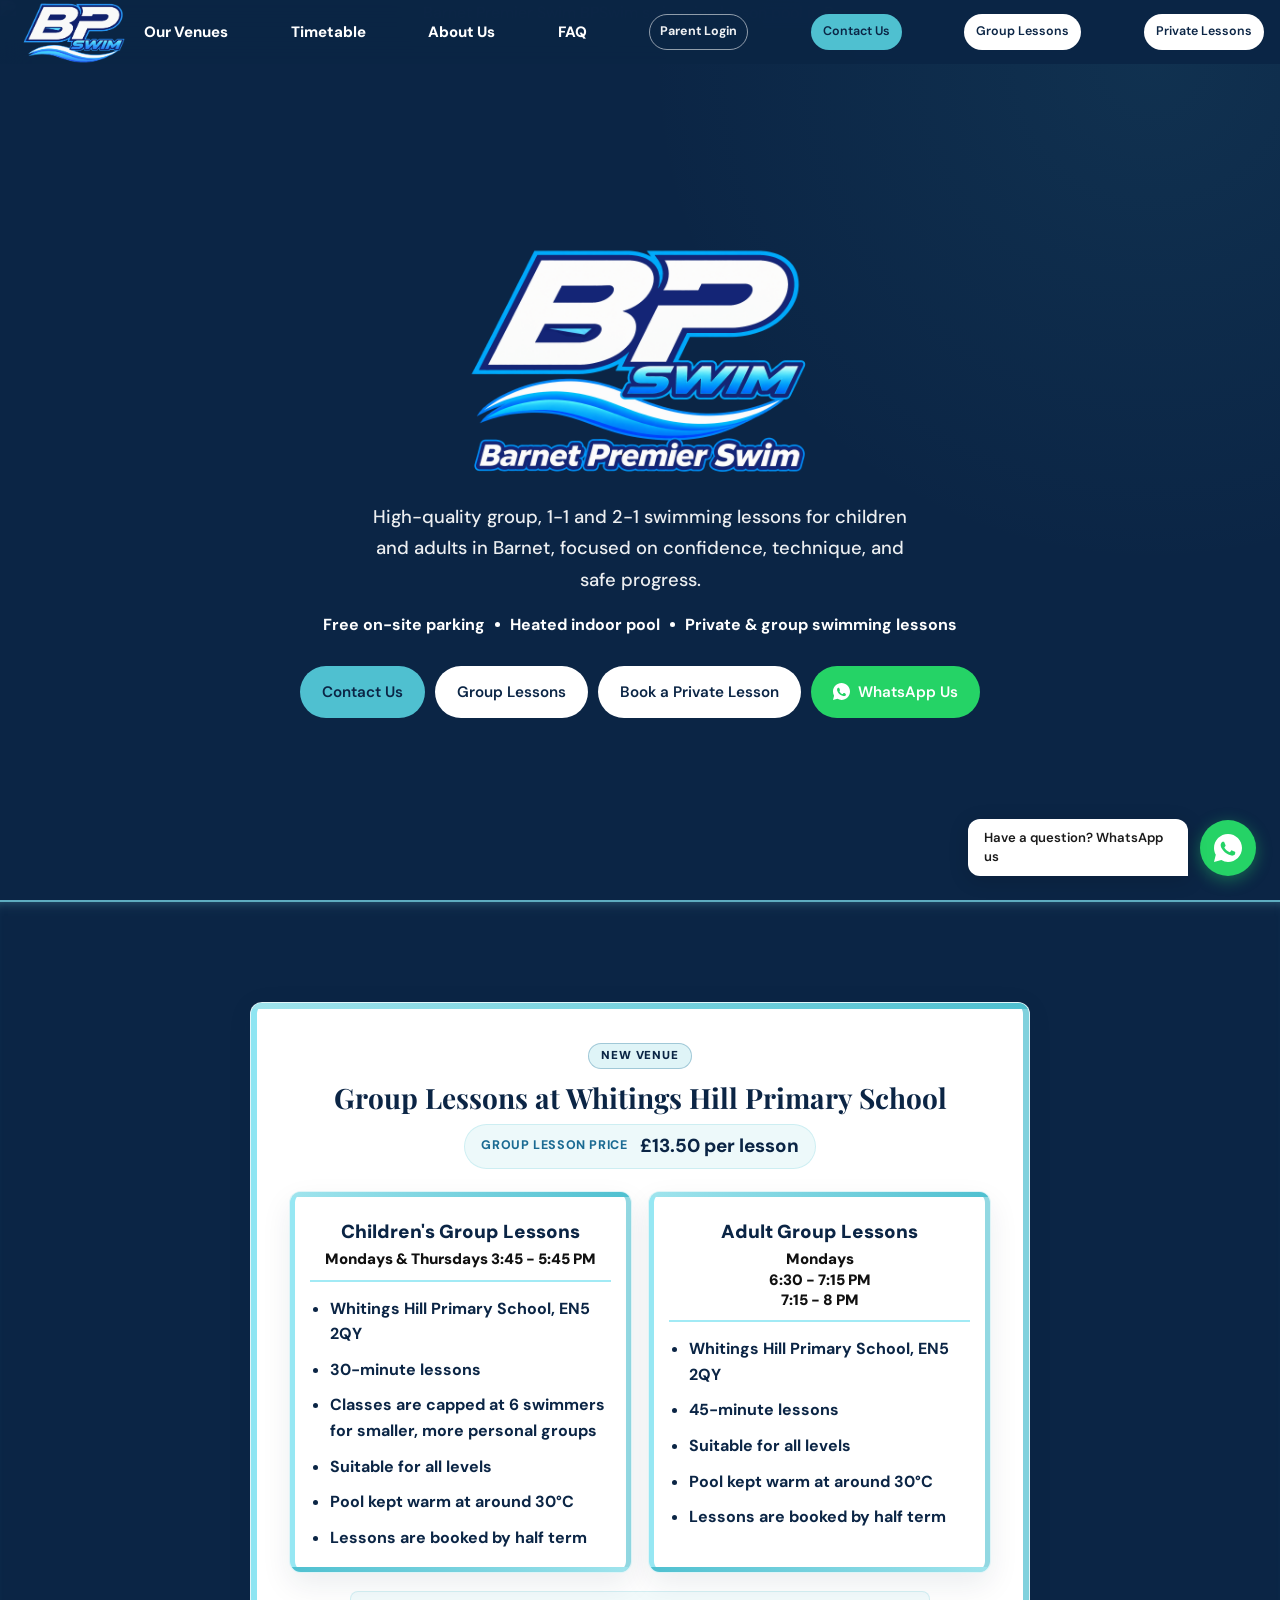
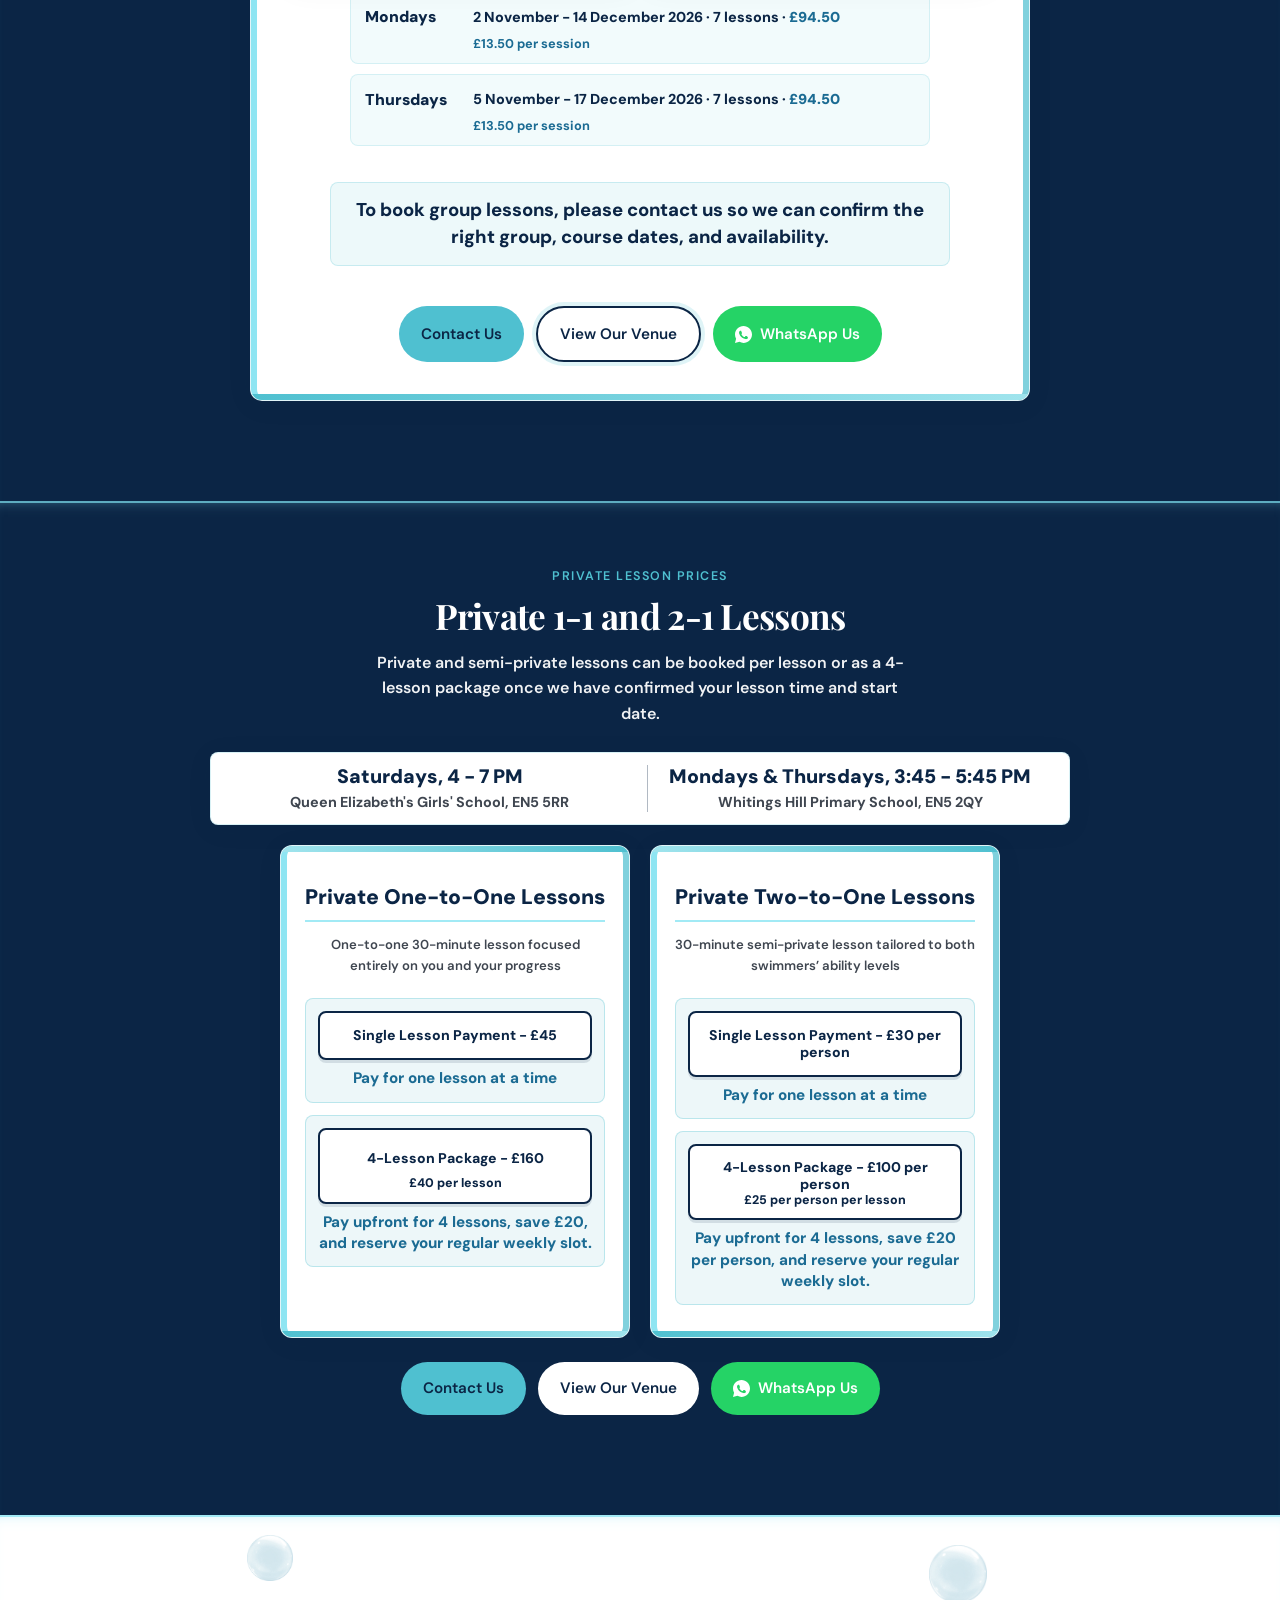
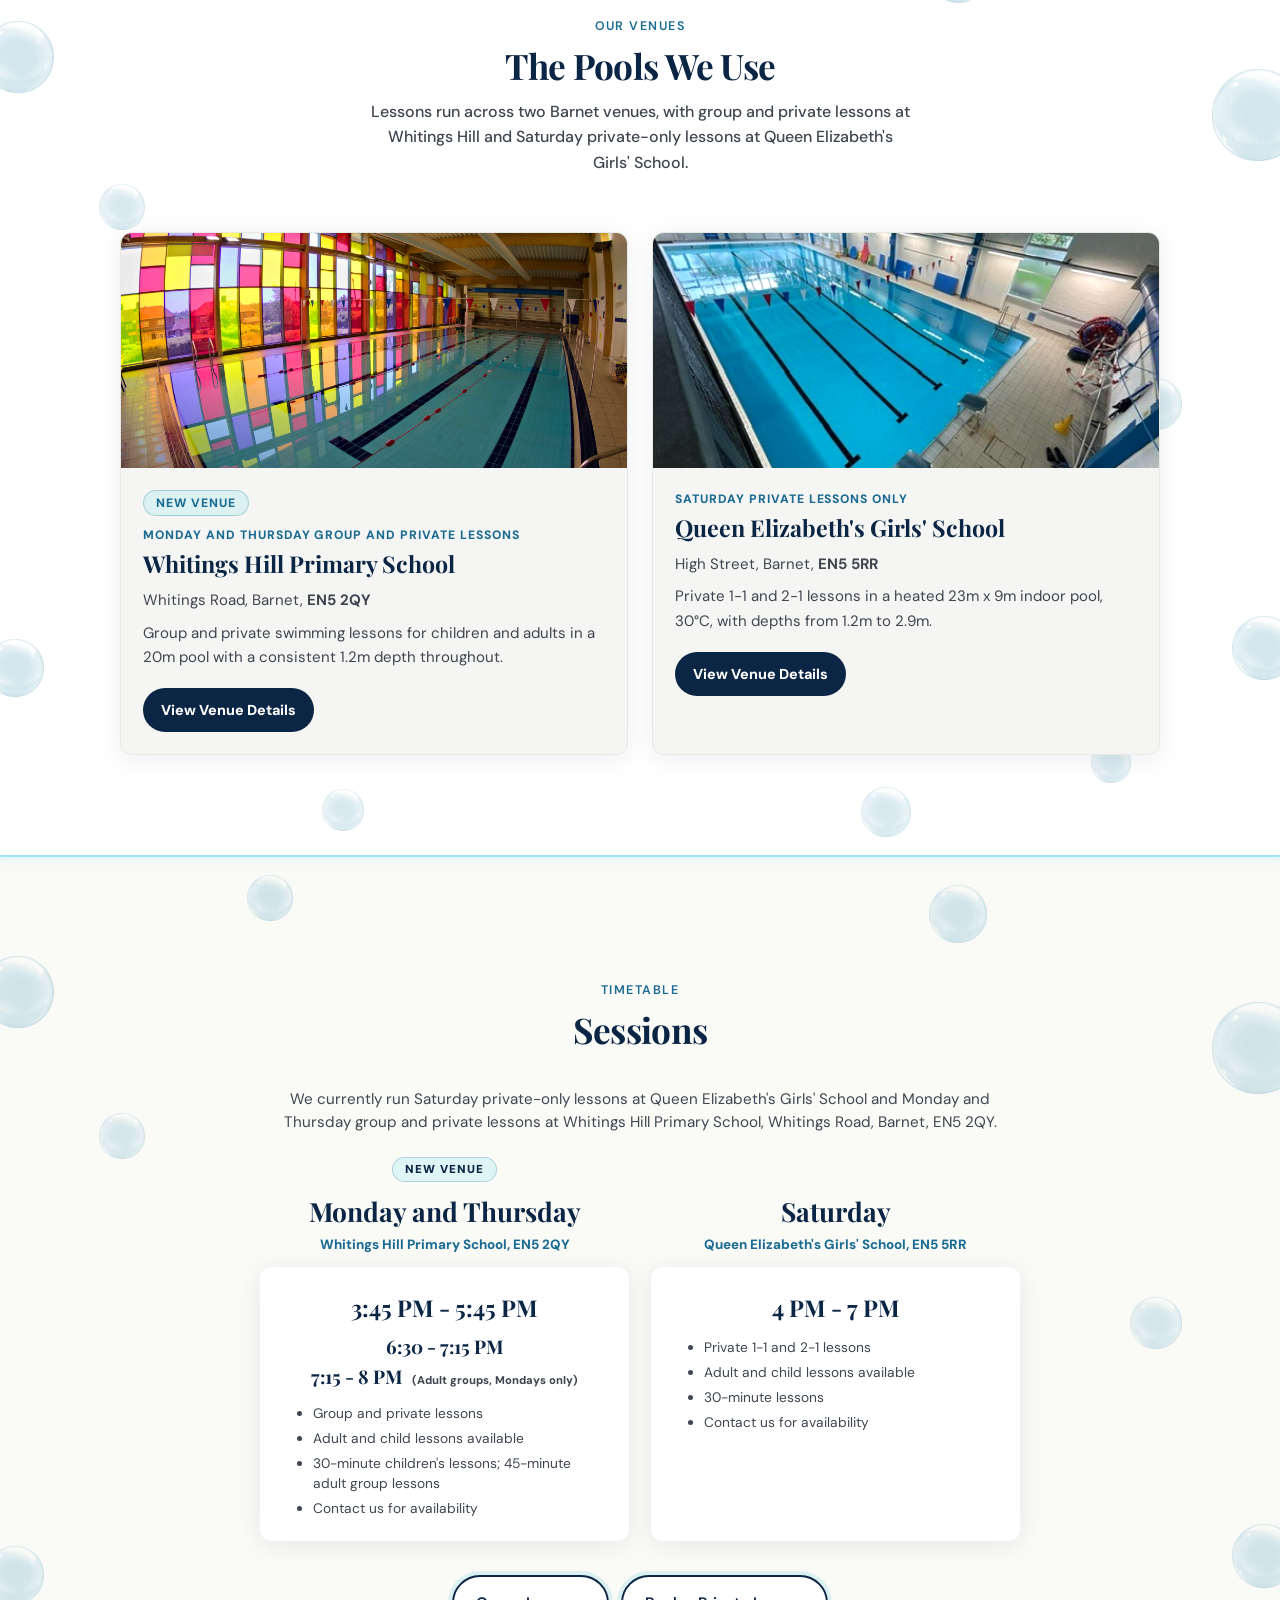
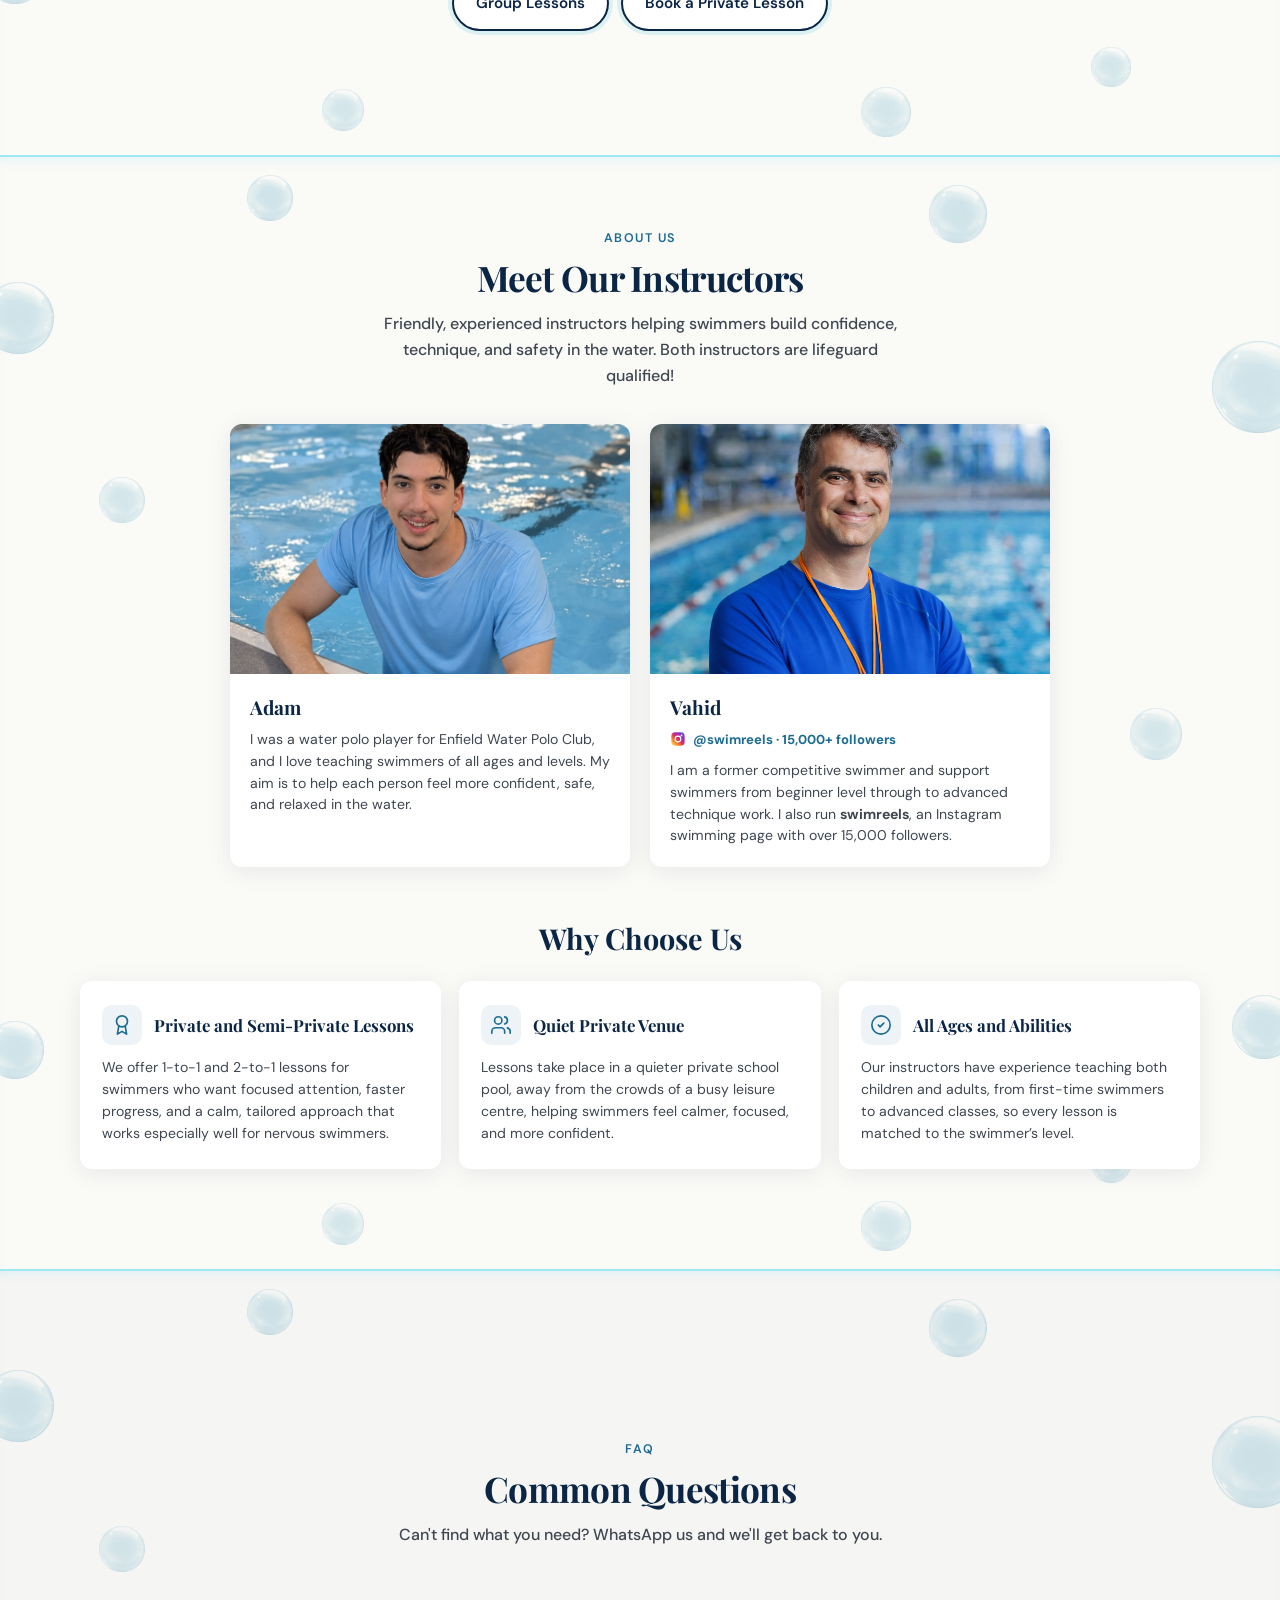
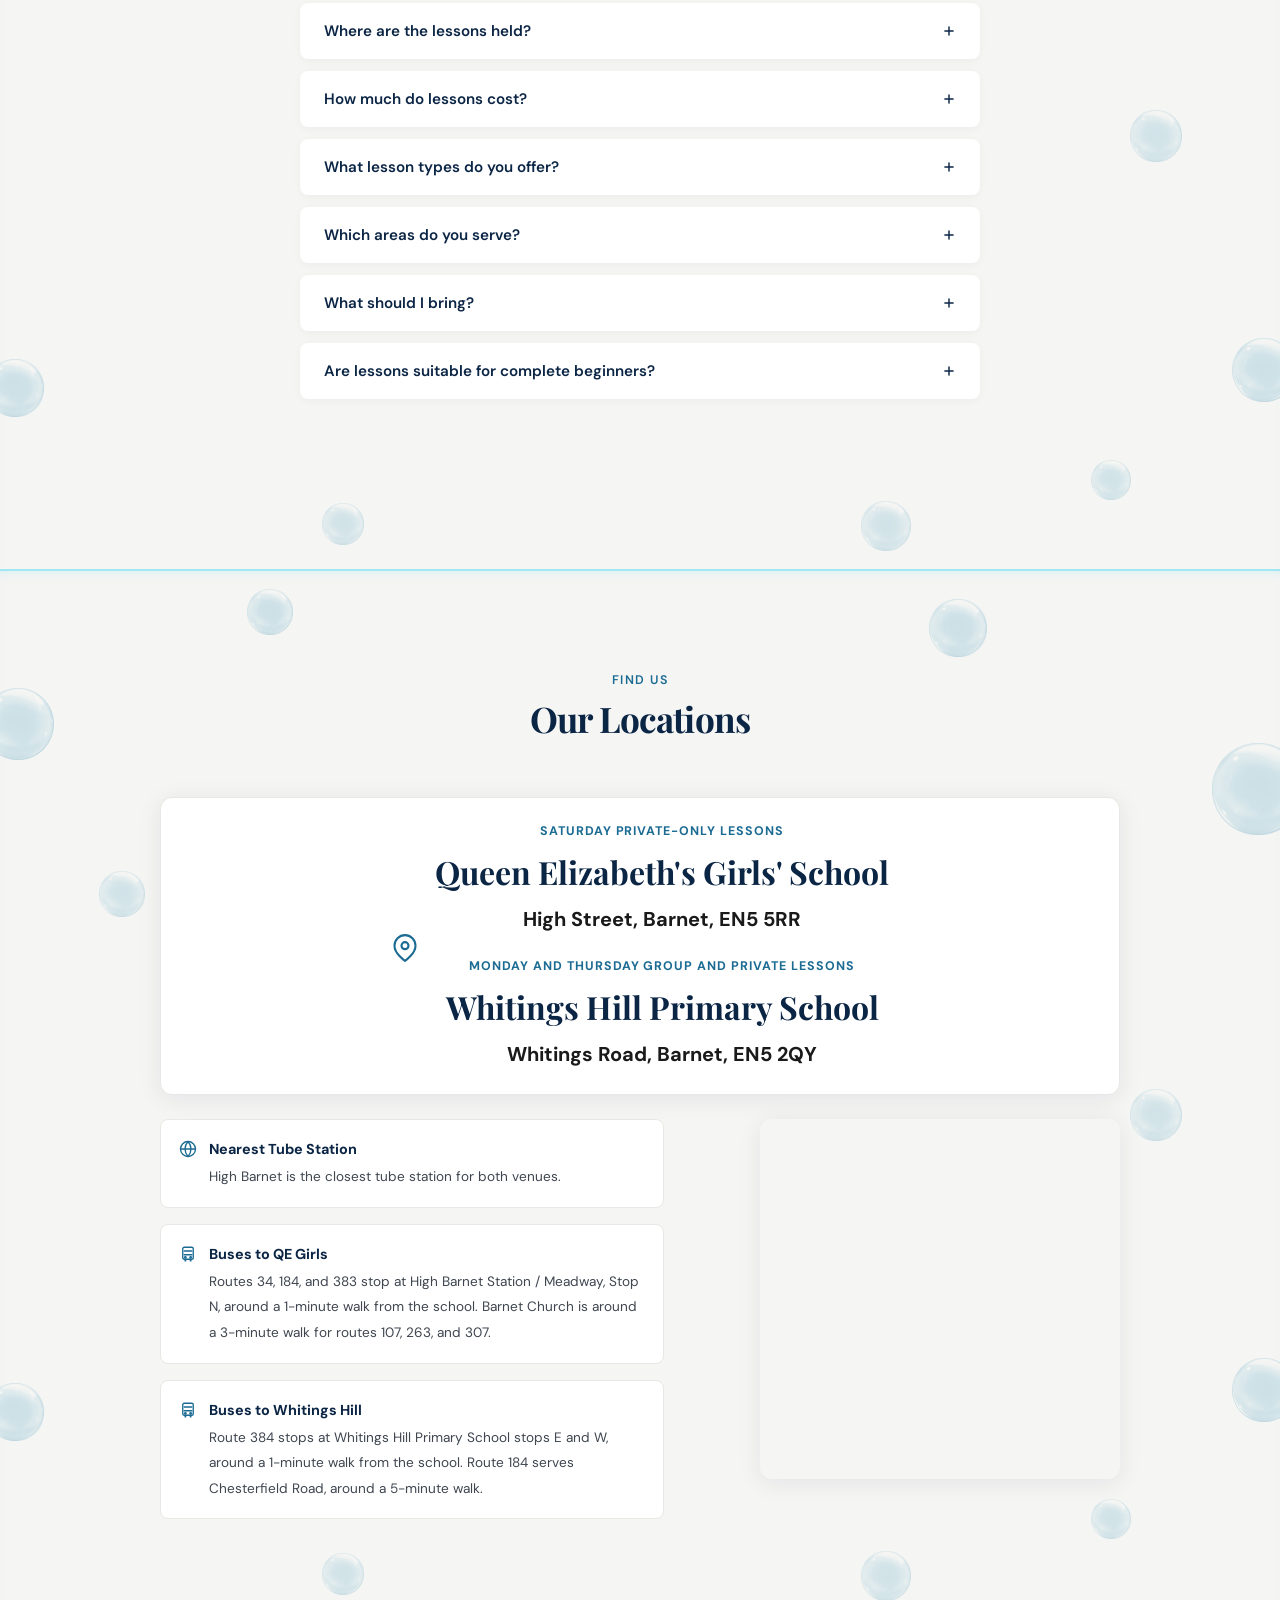
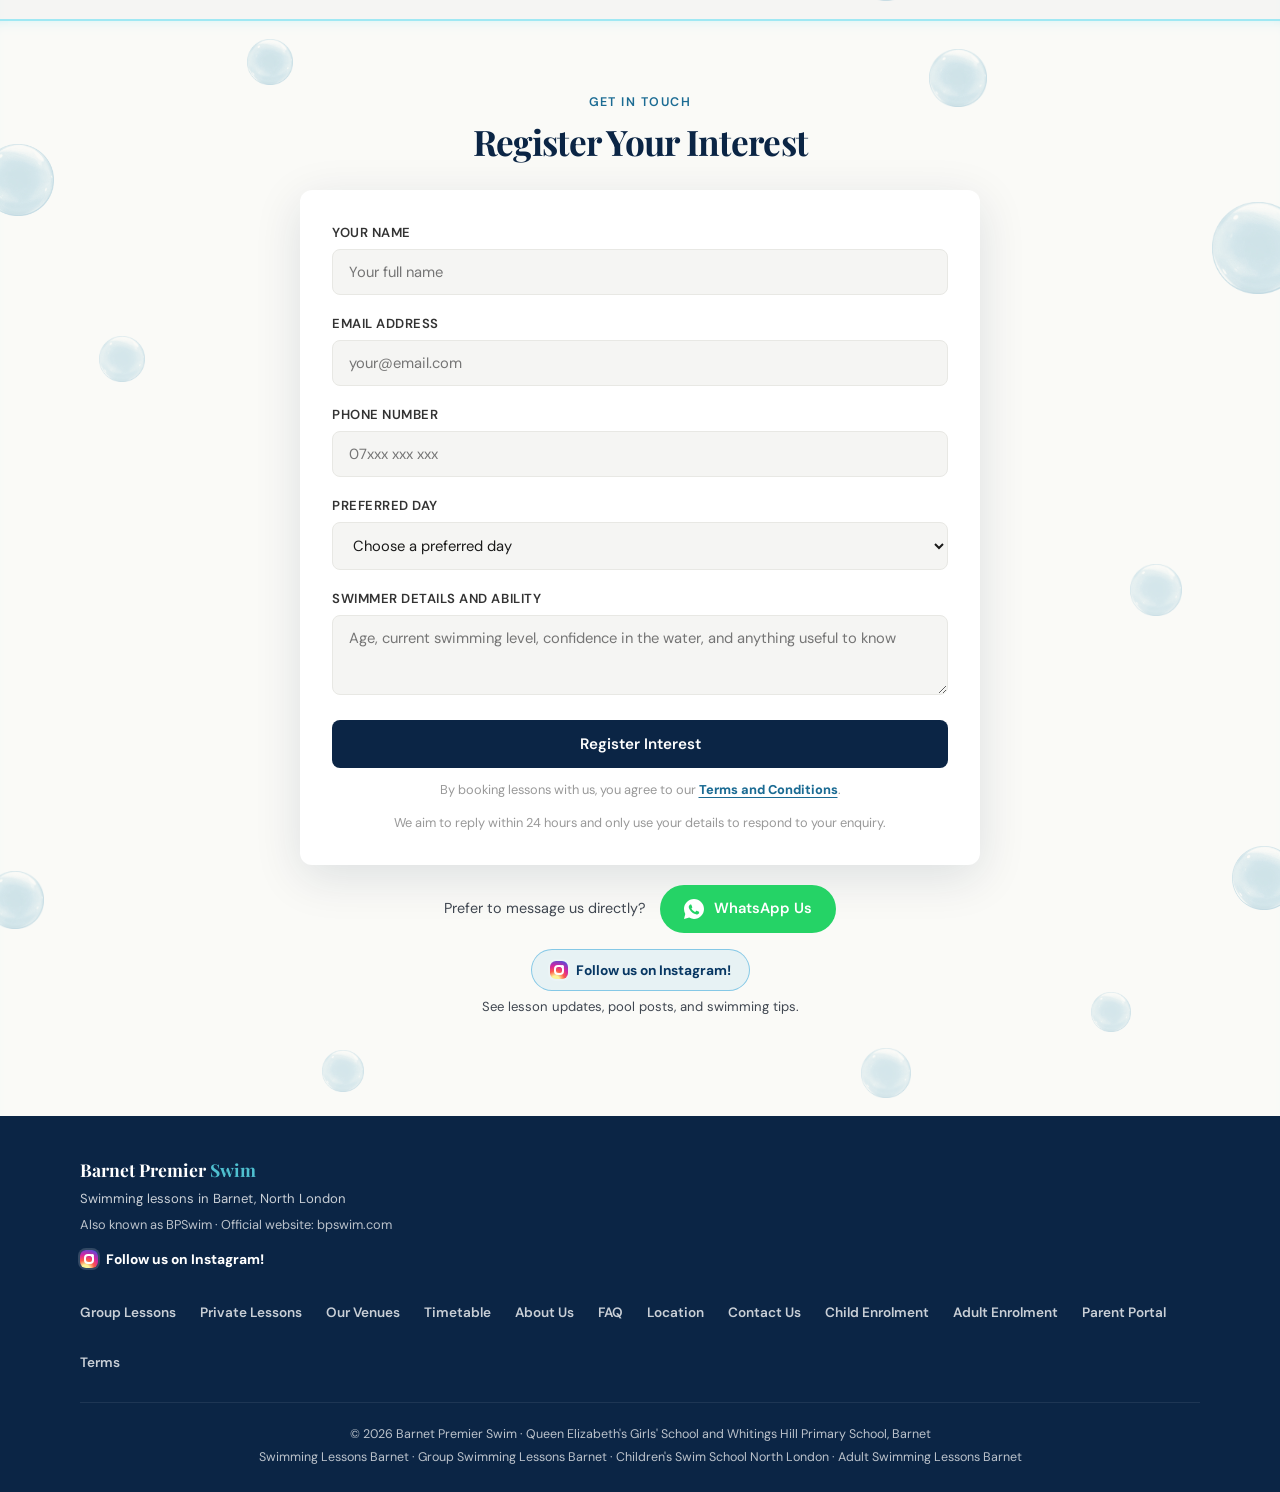
==== commit 3110a36a: "Combine child and adult group lesson sections Restore one shared group lesson section with separate " ====
--- a/index.html
+++ b/index.html
@@ -195,7 +195,7 @@
   }
   </script>
 
-  <link rel="stylesheet" href="styles.css?v=20261024-3" />
+  <link rel="stylesheet" href="styles.css?v=20261024-4" />
 </head>
 
 <body>
@@ -222,8 +222,7 @@
         <li><a href="#faq">FAQ</a></li>
         <li><a href="portal.html" class="nav-parent-login">Parent Login</a></li>
         <li><a href="#register" class="nav-cta">Contact Us</a></li>
-        <li><a href="#group-lessons" class="nav-cta nav-cta-secondary">Child Group Lessons</a></li>
-        <li><a href="#adult-group-lessons" class="nav-cta nav-cta-secondary">Adult Group Lessons</a></li>
+        <li><a href="#group-lessons" class="nav-cta nav-cta-secondary">Group Lessons</a></li>
         <li><a href="#pricing" class="nav-cta nav-cta-secondary">Private Lessons</a></li>
       </ul>
       <button class="hamburger" id="hamburger" aria-label="Toggle menu" aria-expanded="false">
@@ -239,8 +238,7 @@
     <a href="#faq">FAQ</a>
     <a href="portal.html">Parent Login</a>
     <a href="#register">Contact Us</a>
-    <a href="#group-lessons">Child Group Lessons</a>
-    <a href="#adult-group-lessons">Adult Group Lessons</a>
+    <a href="#group-lessons">Group Lessons</a>
     <a href="#pricing">Private Lessons</a>
   </div>
 
@@ -261,8 +259,7 @@
       </ul>
       <div class="hero-btns">
         <a href="#register" class="btn btn-primary">Contact Us</a>
-        <a href="#group-lessons" class="btn btn-primary btn-book">Child Group Lessons</a>
-        <a href="#adult-group-lessons" class="btn btn-primary btn-book">Adult Group Lessons</a>
+        <a href="#group-lessons" class="btn btn-primary btn-book">Group Lessons</a>
         <a href="#pricing" class="btn btn-primary btn-book">Book a Private Lesson</a>
         <a href="https://wa.me/447412064746?text=Hi%2C%20I%27m%20interested%20in%20swimming%20lessons%20at%20Barnet%20Premier%20Swim.%20Could%20you%20tell%20me%20more%3F"
            target="_blank" rel="noopener noreferrer" class="btn btn-wa">
@@ -278,21 +275,37 @@
       <div class="group-section-grid group-section-grid--single">
         <article class="group-info-card rv">
           <span class="new-venue-badge">New Venue</span>
-          <h2 id="group-lessons-title">Children's Group Lessons at Whitings Hill Primary School</h2>
+          <h2 id="group-lessons-title">Group Lessons at Whitings Hill Primary School</h2>
           <div class="group-price">
             <span>Group lesson price</span>
             <strong>£13.50 per lesson</strong>
           </div>
-          <p class="group-session-time">Mondays &amp; Thursdays 3:45 - 5:45 PM</p>
-          <ul class="group-list">
-            <li>Whitings Hill Primary School, EN5 2QY</li>
-            <li>30-minute lessons</li>
-            <li>Classes are capped at 6 swimmers for smaller, more personal groups</li>
-            <li>Suitable for all levels</li>
-            <li>Pool kept warm at around 30&deg;C</li>
-            <li>Lessons are booked by half term</li>
-          </ul>
-          <div class="group-term-note" aria-label="Children's group lesson half-term prices">
+          <div class="group-lesson-types">
+            <article class="group-lesson-card">
+              <h3>Children's Group Lessons</h3>
+              <p class="group-lesson-time">Mondays &amp; Thursdays 3:45 - 5:45 PM</p>
+              <ul class="group-list">
+                <li>Whitings Hill Primary School, EN5 2QY</li>
+                <li>30-minute lessons</li>
+                <li>Classes are capped at 6 swimmers for smaller, more personal groups</li>
+                <li>Suitable for all levels</li>
+                <li>Pool kept warm at around 30&deg;C</li>
+                <li>Lessons are booked by half term</li>
+              </ul>
+            </article>
+            <article class="group-lesson-card">
+              <h3>Adult Group Lessons</h3>
+              <p class="group-lesson-time">Mondays<br />6:30 - 7:15 PM<br />7:15 - 8 PM</p>
+              <ul class="group-list">
+                <li>Whitings Hill Primary School, EN5 2QY</li>
+                <li>45-minute lessons</li>
+                <li>Suitable for all levels</li>
+                <li>Pool kept warm at around 30&deg;C</li>
+                <li>Lessons are booked by half term</li>
+              </ul>
+            </article>
+          </div>
+          <div class="group-term-note" aria-label="Group lesson half-term prices">
             <div class="group-term-row">
               <strong>Mondays</strong>
               <span>2 November - 14 December 2026 &middot; 7 lessons &middot; <b>£94.50</b></span>
@@ -304,57 +317,12 @@
               <small>£13.50 per session</small>
             </div>
           </div>
-          <p class="group-booking-note">To book children's group lessons, please contact us so we can confirm the right group, course dates, and availability.</p>
+          <p class="group-booking-note">To book group lessons, please contact us so we can confirm the right group, course dates, and availability.</p>
           <div class="group-actions">
             <a href="#register" class="btn btn-primary">Contact Us</a>
             <a href="whitings-hill-venue.html" class="btn btn-book btn-outline-ring">View Our Venue</a>
             <a class="btn btn-wa"
                href="https://wa.me/447412064746?text=Hi%2C%20I%27m%20interested%20in%20group%20swimming%20lessons.%20The%20swimmer%27s%20age%20and%20ability%20is%3A"
-               target="_blank" rel="noopener noreferrer">
-              <svg width="17" height="17" viewBox="0 0 32 32" fill="currentColor"><path d="M16 0C7.163 0 0 7.163 0 16c0 2.833.742 5.495 2.042 7.8L0 32l8.4-2.203A15.943 15.943 0 0016 32c8.837 0 16-7.163 16-16S24.837 0 16 0zm8.406 22.594c-.35.98-1.719 1.793-2.838 2.03-.756.16-1.743.288-5.063-1.088-4.25-1.734-6.988-6.044-7.2-6.325-.207-.28-1.688-2.244-1.688-4.275 0-2.031 1.063-3.025 1.44-3.44.376-.413.82-.518 1.094-.518.273 0 .547.003.788.014.253.013.593-.096.928.707.35.831 1.188 2.862 1.294 3.069.106.206.175.45.034.724-.14.274-.21.444-.413.688-.206.244-.432.545-.616.73-.206.206-.42.43-.18.843.24.414 1.063 1.757 2.282 2.844 1.567 1.4 2.888 1.831 3.3 2.037.412.206.65.174.888-.105.24-.28 1.025-1.194 1.3-1.604.274-.41.547-.343.92-.206.374.138 2.375 1.12 2.781 1.325.406.206.675.306.775.475.1.169.1.98-.25 1.965z"/></svg>
-              WhatsApp Us
-            </a>
-          </div>
-        </article>
-      </div>
-    </div>
-  </section>
-
-  <section class="section section--dark" id="adult-group-lessons" aria-labelledby="adult-group-lessons-title">
-    <div class="section-inner">
-      <div class="group-section-grid group-section-grid--single">
-        <article class="group-info-card rv">
-          <span class="new-venue-badge">New Venue</span>
-          <h2 id="adult-group-lessons-title">Adult Group Lessons at Whitings Hill Primary School</h2>
-          <div class="group-price">
-            <span>Group lesson price</span>
-            <strong>£13.50 per lesson</strong>
-          </div>
-          <p class="group-session-time">Mondays</p>
-          <div class="adult-session-times">
-            <p>6:30 - 7:15 PM</p>
-            <p>7:15 - 8 PM</p>
-          </div>
-          <ul class="group-list">
-            <li>Whitings Hill Primary School, EN5 2QY</li>
-            <li>45-minute lessons</li>
-            <li>Suitable for all levels</li>
-            <li>Pool kept warm at around 30&deg;C</li>
-            <li>Lessons are booked by half term</li>
-          </ul>
-          <div class="group-term-note" aria-label="Adult group lesson half-term prices">
-            <div class="group-term-row">
-              <strong>Mondays</strong>
-              <span>2 November - 14 December 2026 &middot; 7 lessons &middot; <b>£94.50</b></span>
-              <small>£13.50 per session</small>
-            </div>
-          </div>
-          <p class="group-booking-note">To book adult group lessons, please contact us so we can confirm the right group, course dates, and availability.</p>
-          <div class="group-actions">
-            <a href="#register" class="btn btn-primary">Contact Us</a>
-            <a href="whitings-hill-venue.html" class="btn btn-book btn-outline-ring">View Our Venue</a>
-            <a class="btn btn-wa"
-               href="https://wa.me/447412064746?text=Hi%2C%20I%27m%20interested%20in%20adult%20group%20swimming%20lessons.%20The%20swimmer%27s%20age%20and%20ability%20is%3A"
                target="_blank" rel="noopener noreferrer">
               <svg width="17" height="17" viewBox="0 0 32 32" fill="currentColor"><path d="M16 0C7.163 0 0 7.163 0 16c0 2.833.742 5.495 2.042 7.8L0 32l8.4-2.203A15.943 15.943 0 0016 32c8.837 0 16-7.163 16-16S24.837 0 16 0zm8.406 22.594c-.35.98-1.719 1.793-2.838 2.03-.756.16-1.743.288-5.063-1.088-4.25-1.734-6.988-6.044-7.2-6.325-.207-.28-1.688-2.244-1.688-4.275 0-2.031 1.063-3.025 1.44-3.44.376-.413.82-.518 1.094-.518.273 0 .547.003.788.014.253.013.593-.096.928.707.35.831 1.188 2.862 1.294 3.069.106.206.175.45.034.724-.14.274-.21.444-.413.688-.206.244-.432.545-.616.73-.206.206-.42.43-.18.843.24.414 1.063 1.757 2.282 2.844 1.567 1.4 2.888 1.831 3.3 2.037.412.206.65.174.888-.105.24-.28 1.025-1.194 1.3-1.604.274-.41.547-.343.92-.206.374.138 2.375 1.12 2.781 1.325.406.206.675.306.775.475.1.169.1.98-.25 1.965z"/></svg>
               WhatsApp Us
@@ -499,8 +467,7 @@
         </article>
       </div>
       <div class="timetable-actions">
-        <a href="#group-lessons" class="btn btn-primary btn-book btn-outline-ring">Child Group Lessons</a>
-        <a href="#adult-group-lessons" class="btn btn-primary btn-book btn-outline-ring">Adult Group Lessons</a>
+        <a href="#group-lessons" class="btn btn-primary btn-book btn-outline-ring">Group Lessons</a>
         <a href="#pricing" class="btn btn-primary btn-book btn-outline-ring">Book a Private Lesson</a>
       </div>
     </div>
@@ -763,8 +730,7 @@
         </a>
       </div>
       <ul class="footer-links">
-        <li><a href="#group-lessons">Child Group Lessons</a></li>
-        <li><a href="#adult-group-lessons">Adult Group Lessons</a></li>
+        <li><a href="#group-lessons">Group Lessons</a></li>
         <li><a href="#pricing">Private Lessons</a></li>
         <li><a href="#venue">Our Venues</a></li>
         <li><a href="#timetable">Timetable</a></li>
--- a/styles.css
+++ b/styles.css
@@ -410,8 +410,6 @@
 }
 #group-lessons::before,
 #group-lessons::after,
-#adult-group-lessons::before,
-#adult-group-lessons::after,
 #pricing::before,
 #pricing::after {
   display: none;
@@ -855,30 +853,6 @@
   gap: 16px;
   margin: 2px auto 18px;
   text-align: left;
-}
-.group-info-card .group-session-time {
-  color: #111;
-  font-weight: 800;
-  font-size: 1.08rem;
-}
-.adult-session-times {
-  display: grid;
-  grid-template-columns: repeat(2, minmax(0, 1fr));
-  gap: 12px;
-  margin-bottom: 20px;
-}
-.group-info-card .adult-session-times p {
-  margin: 0;
-  padding: 12px;
-  border-bottom: 3px solid var(--aqua);
-  color: #111;
-  font-size: 1.08rem;
-  font-weight: 800;
-}
-@media (max-width: 560px) {
-  .adult-session-times {
-    grid-template-columns: 1fr;
-  }
 }
 .group-lesson-card {
   position: relative;
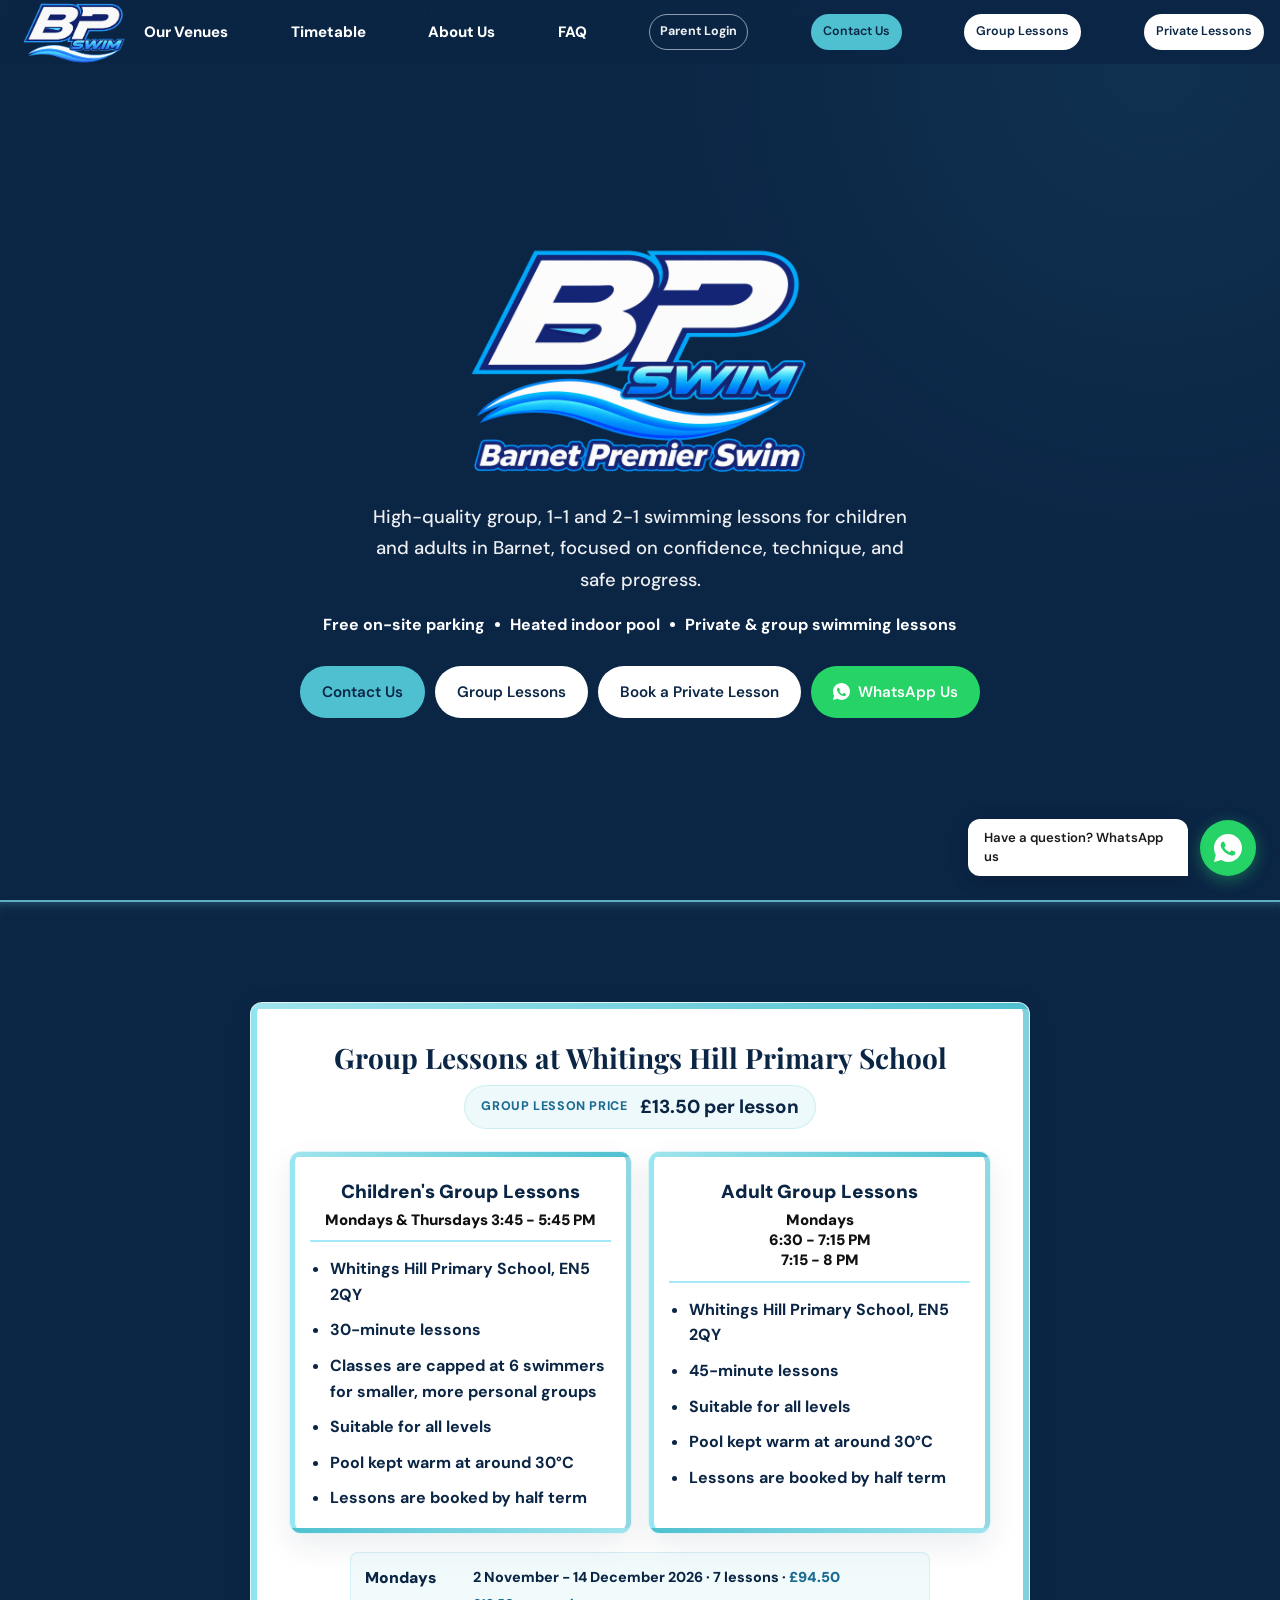
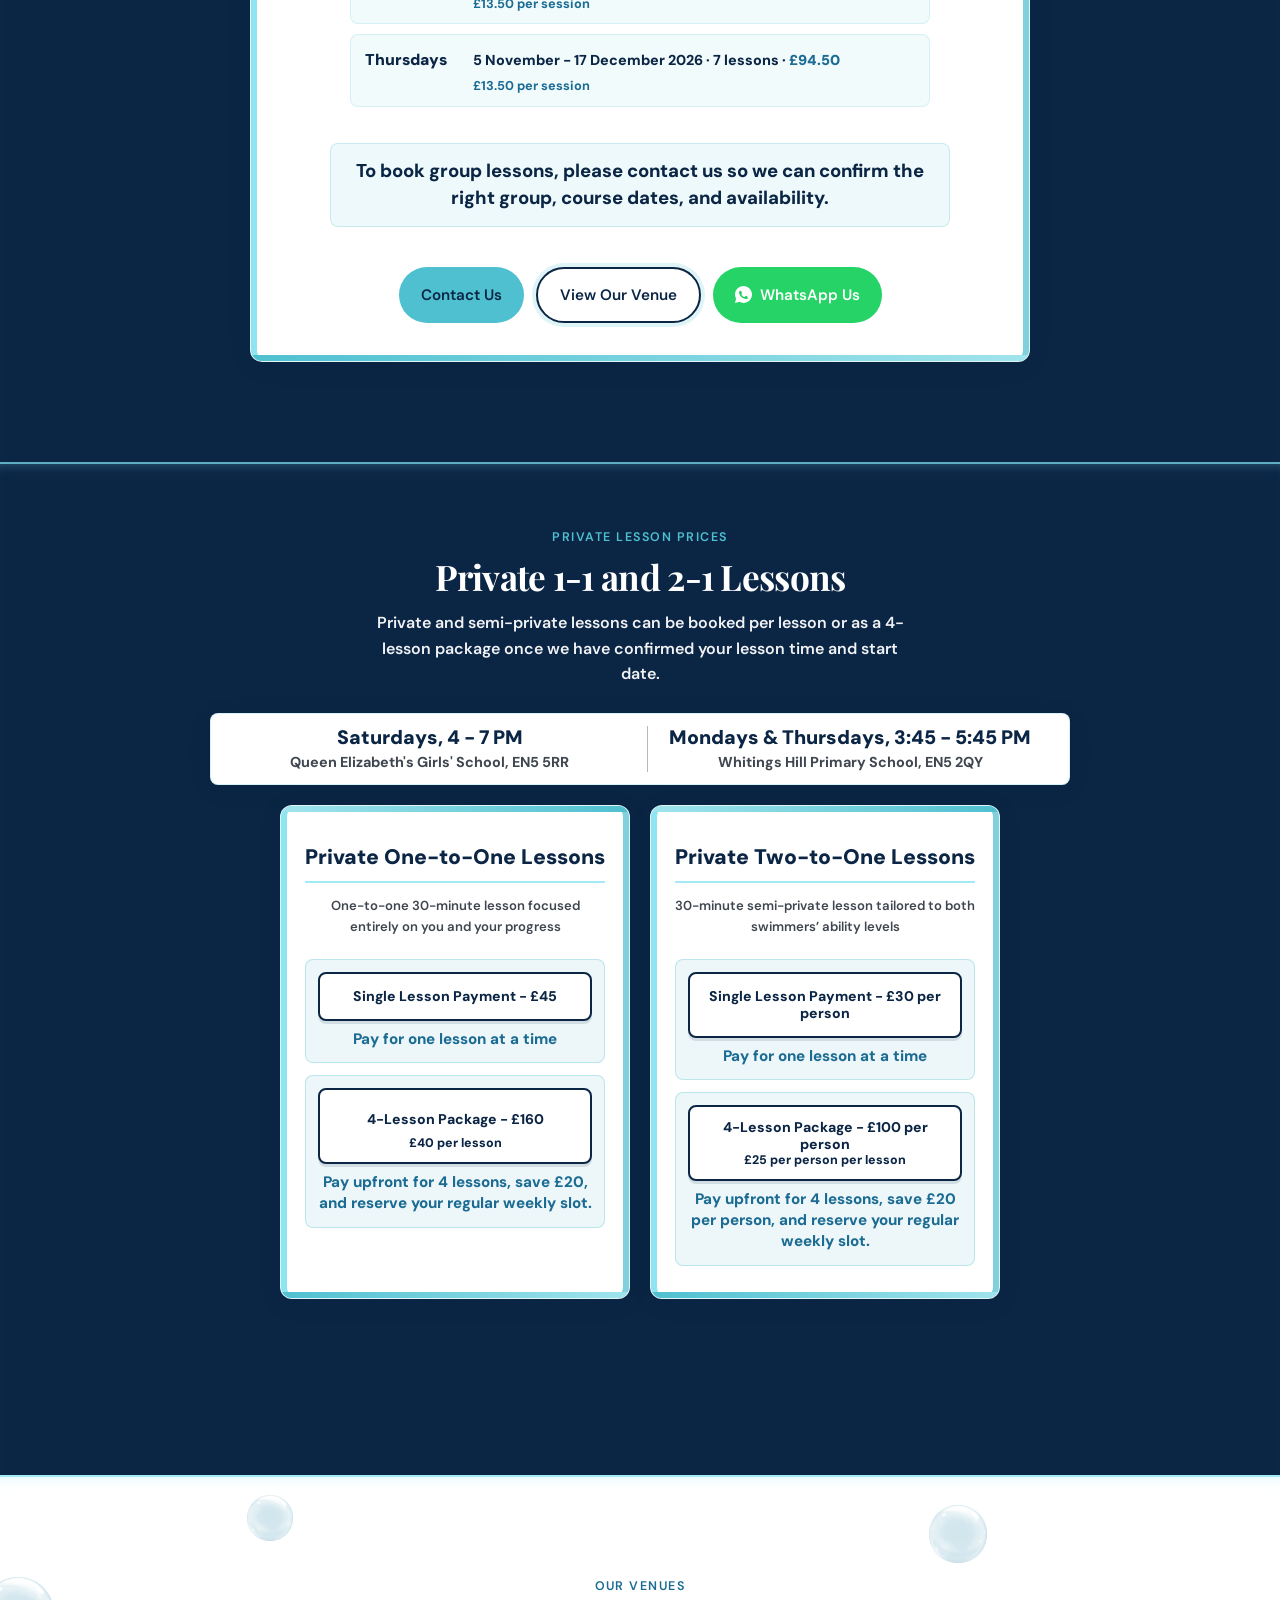
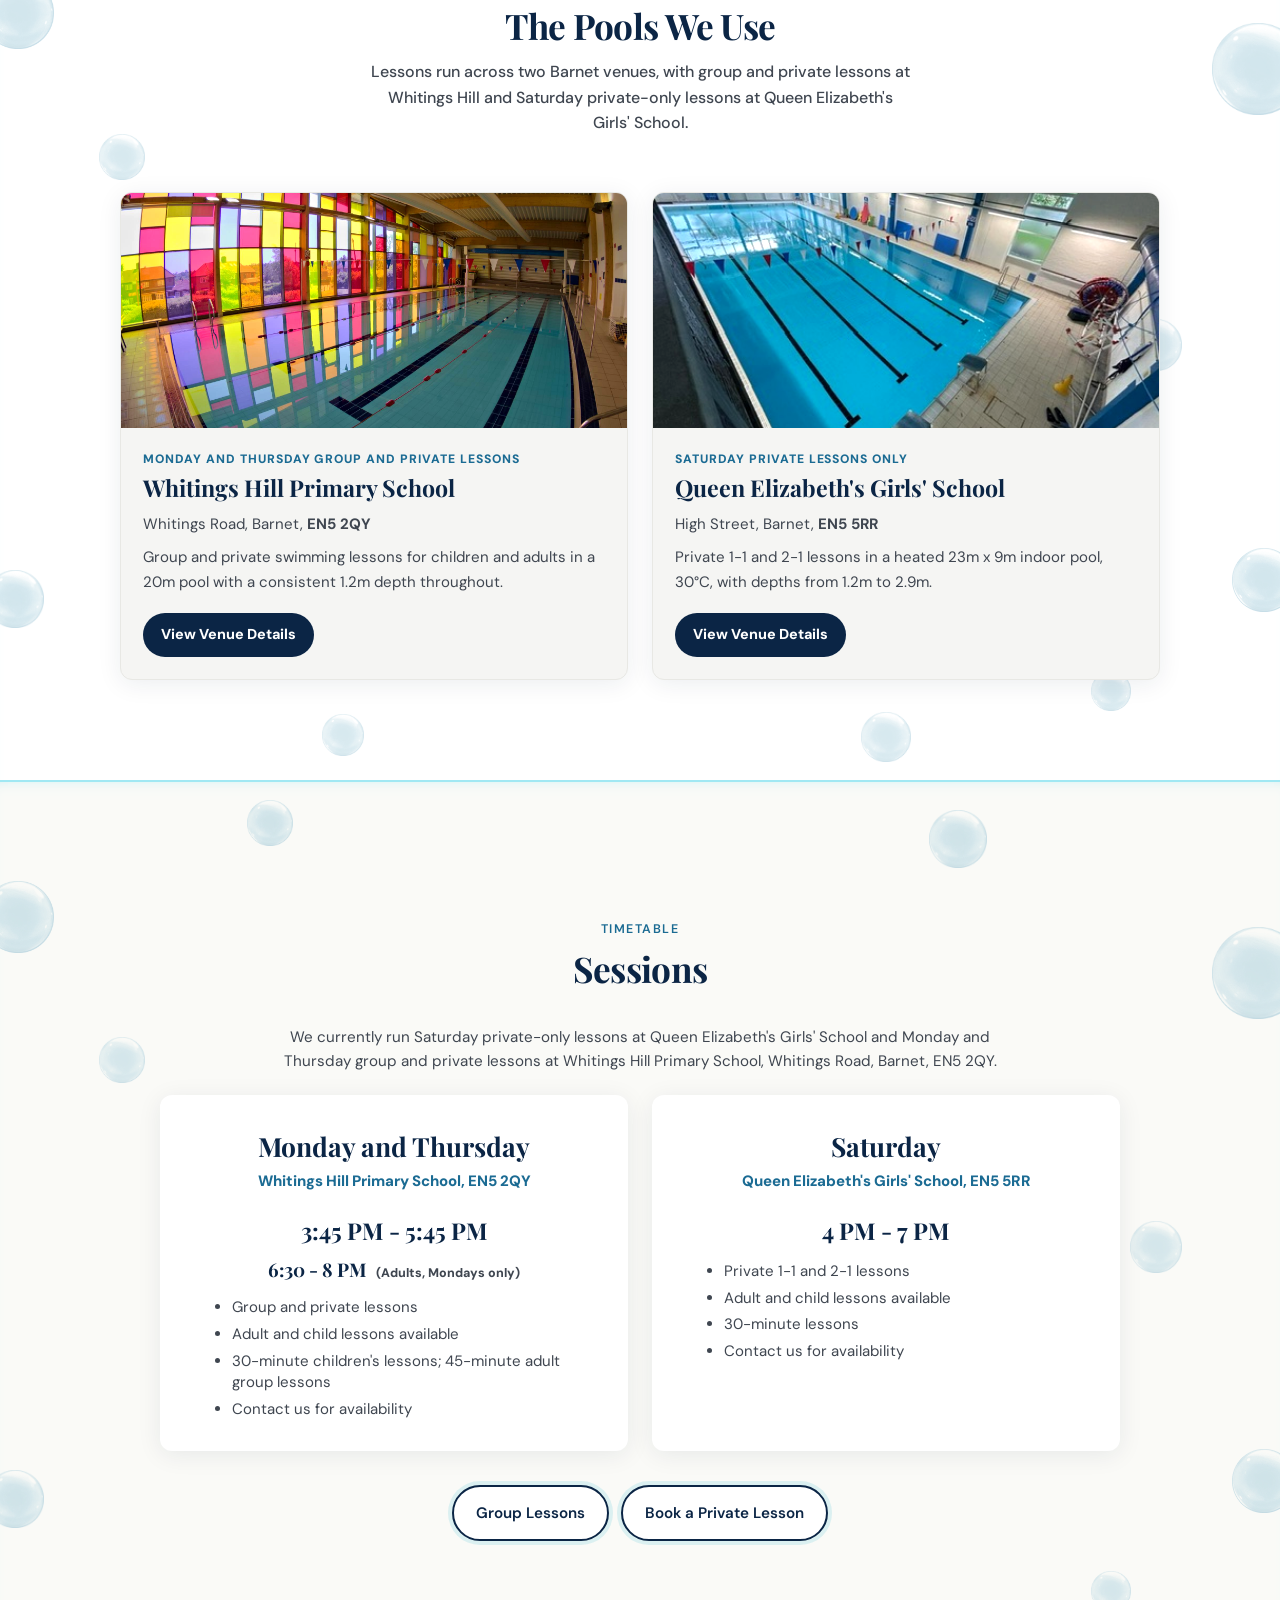
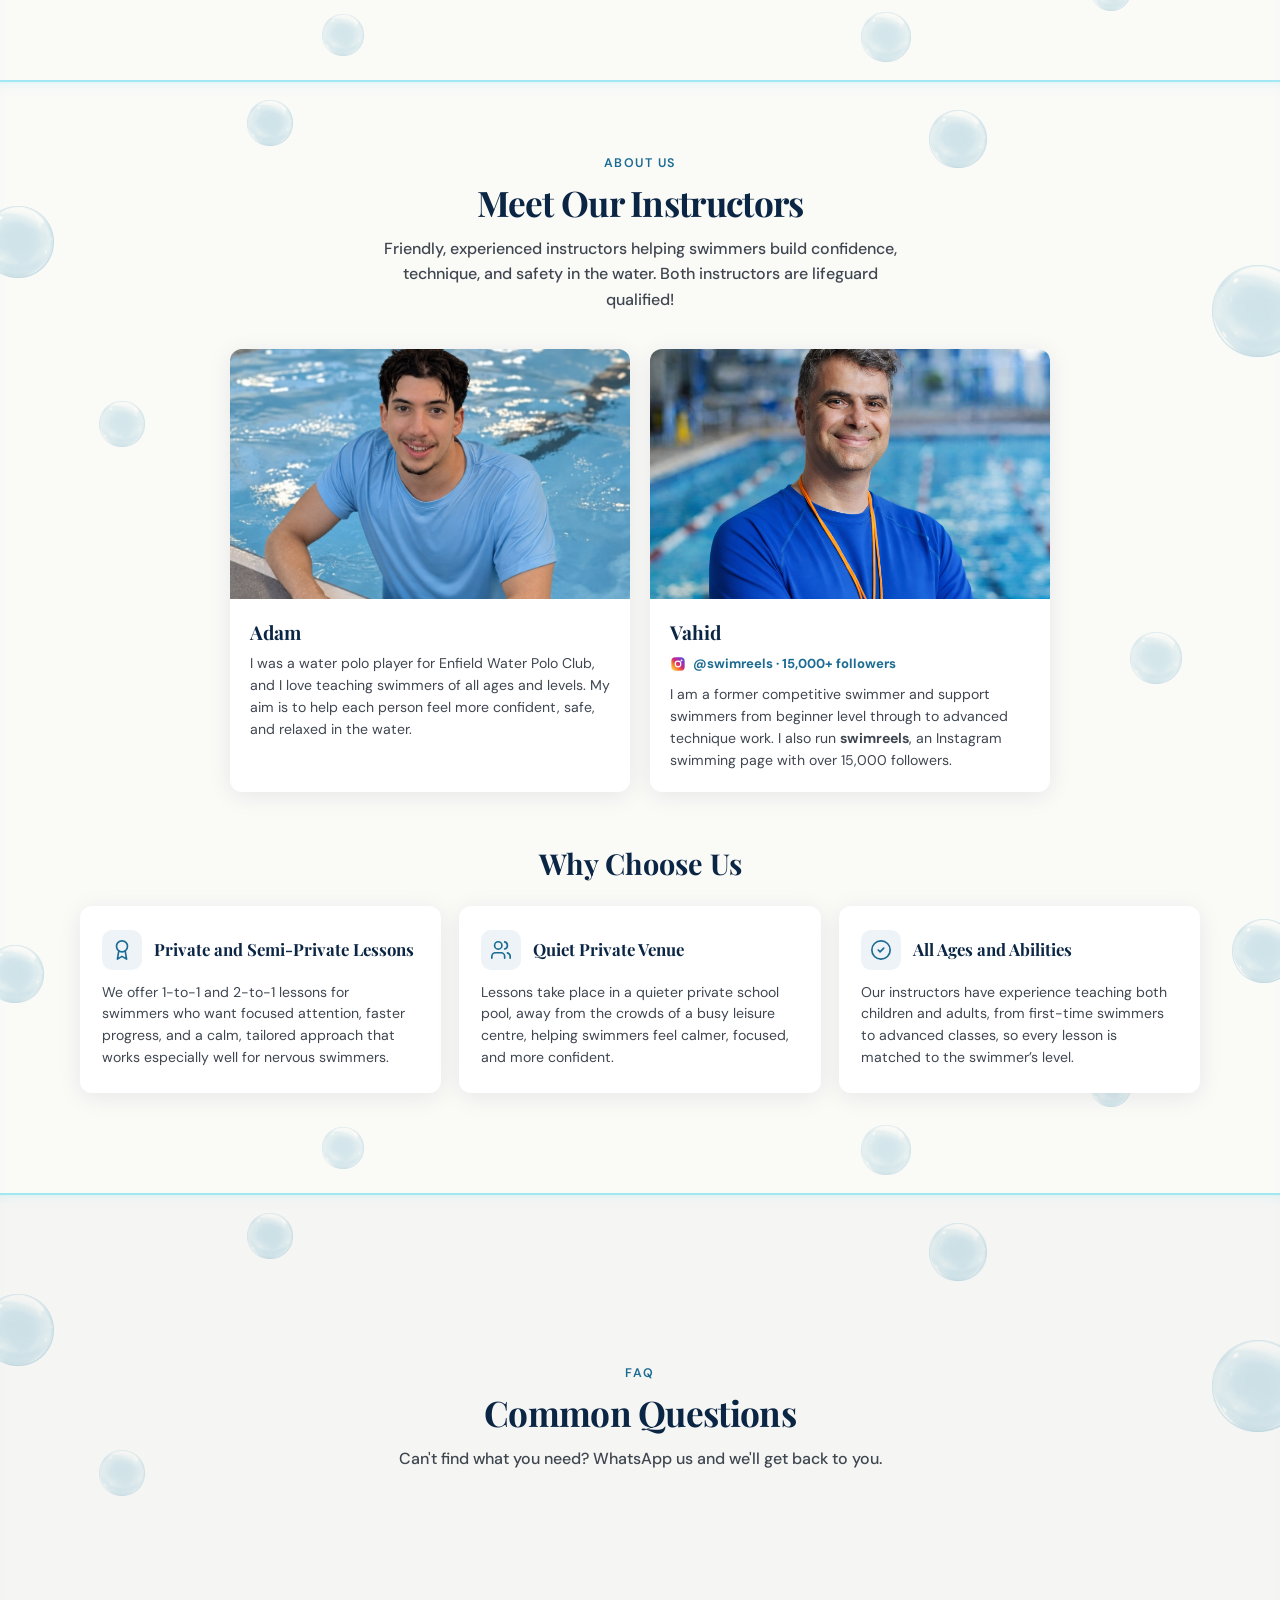
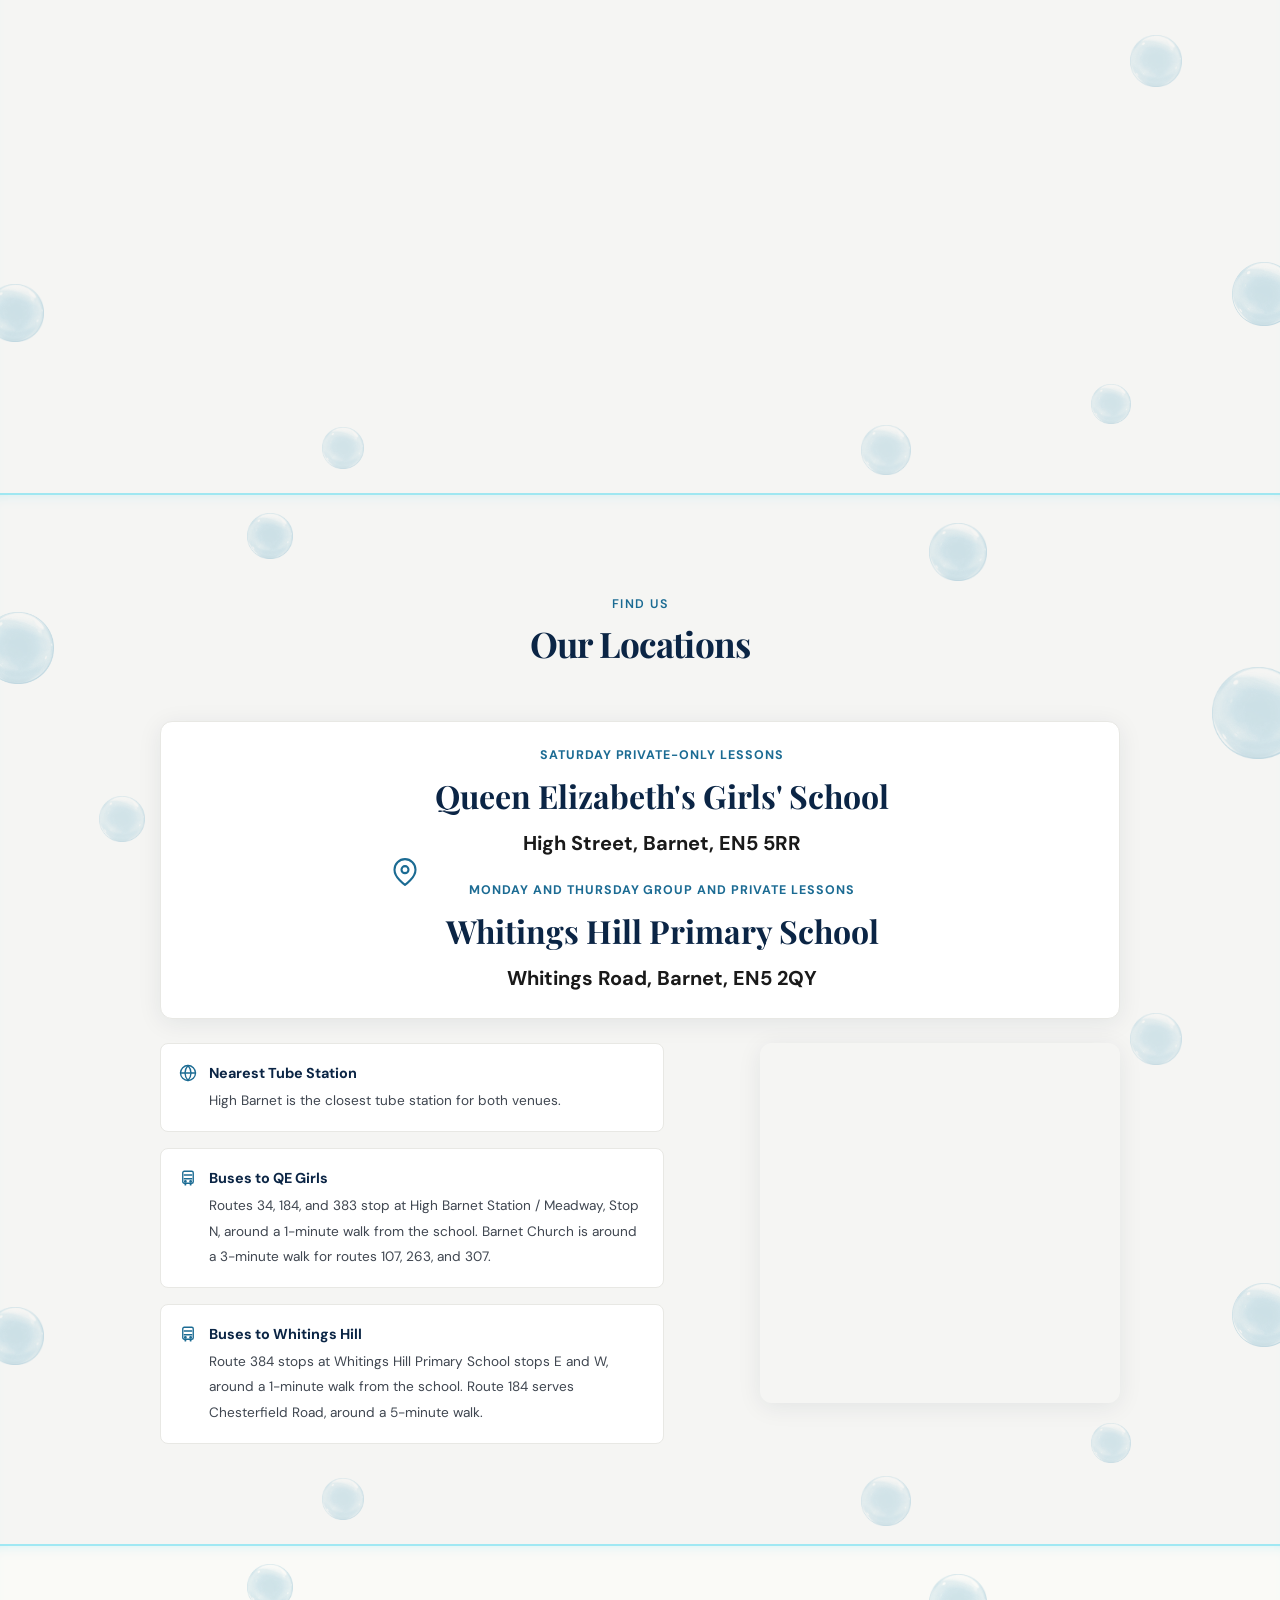
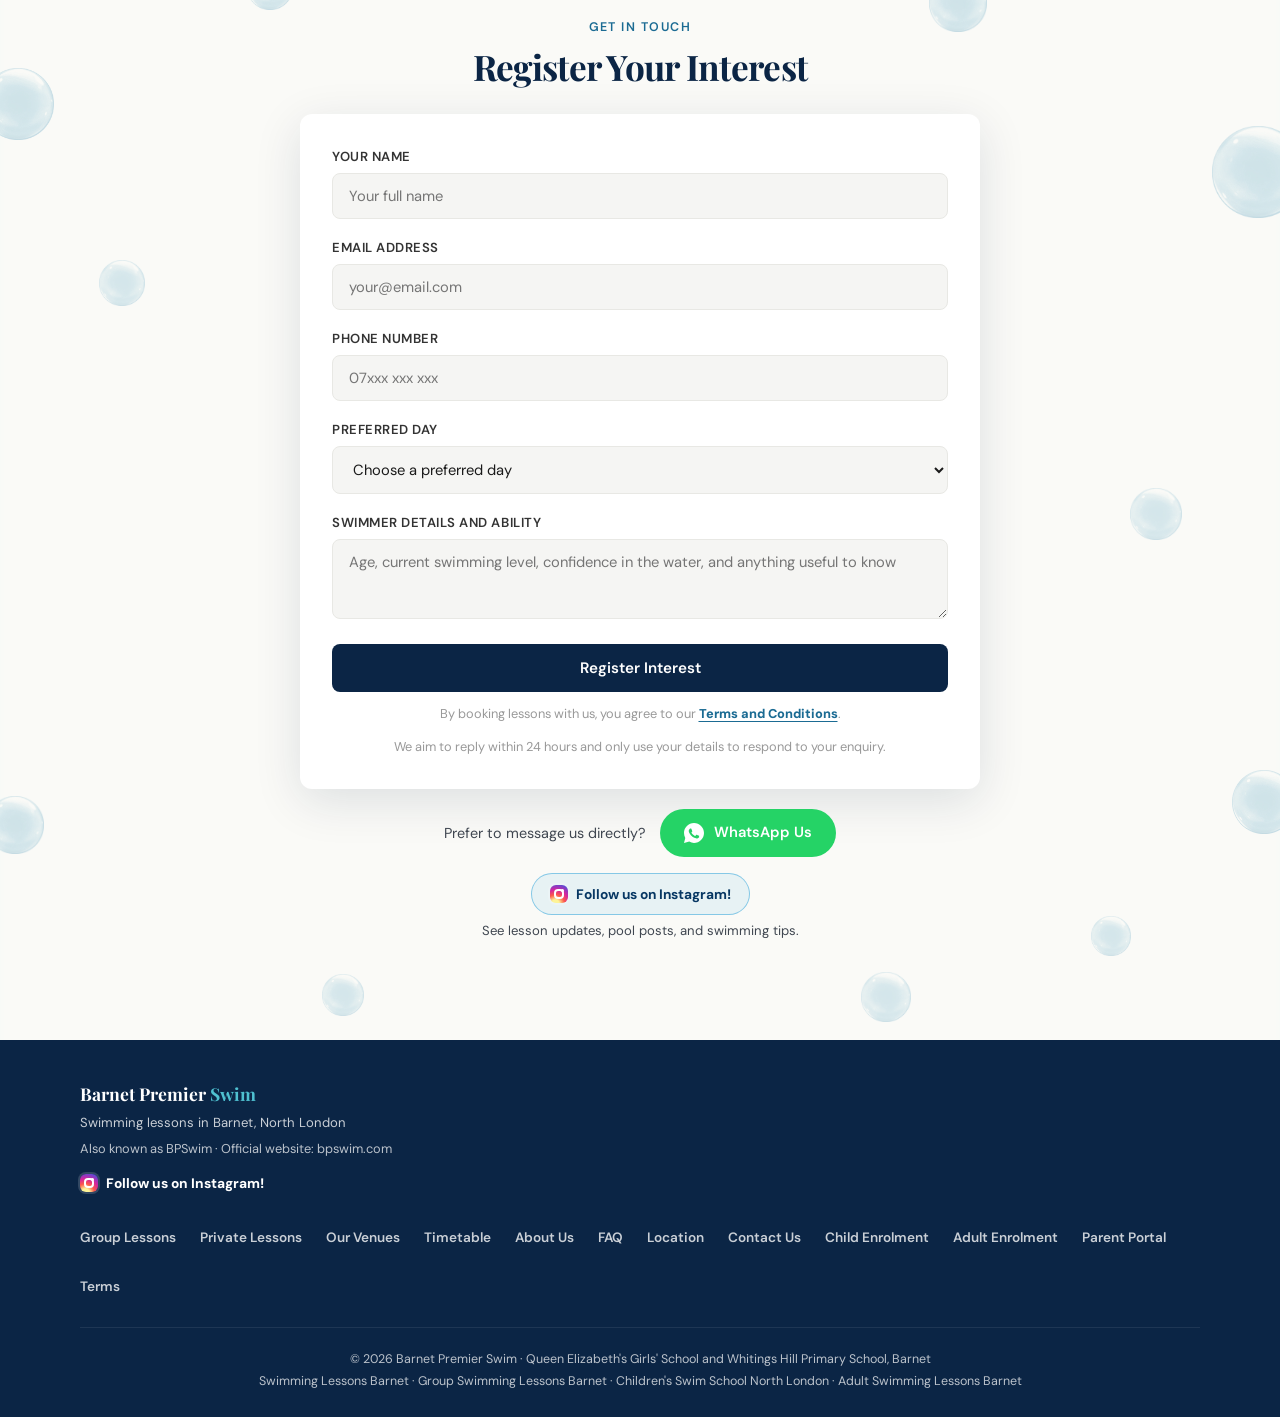
==== commit 9560234e: "Refresh venue labels and timetable cards Remove New Venue badges throughout the website, enlarge tim" ====
--- a/index.html
+++ b/index.html
@@ -195,7 +195,7 @@
   }
   </script>
 
-  <link rel="stylesheet" href="styles.css?v=20261024-4" />
+  <link rel="stylesheet" href="styles.css?v=20261024-5" />
 </head>
 
 <body>
@@ -274,7 +274,6 @@
     <div class="section-inner">
       <div class="group-section-grid group-section-grid--single">
         <article class="group-info-card rv">
-          <span class="new-venue-badge">New Venue</span>
           <h2 id="group-lessons-title">Group Lessons at Whitings Hill Primary School</h2>
           <div class="group-price">
             <span>Group lesson price</span>
@@ -404,7 +403,6 @@
         <article class="venue-card rv">
           <img src="images/whitings-hill-pool.jpeg" alt="Whitings Hill Primary School swimming pool used by Barnet Premier Swim BPSwim" width="1919" height="1280" loading="lazy" />
           <div class="venue-card-copy">
-            <span class="new-venue-badge new-venue-badge--light">New Venue</span>
             <span>Monday and Thursday group and private lessons</span>
             <h3>Whitings Hill Primary School</h3>
             <p>Whitings Road, Barnet, <strong>EN5 2QY</strong></p>
@@ -437,12 +435,11 @@
       </p>
       <div class="timetable-grid">
         <article class="timetable-day rv">
-          <span class="new-venue-badge new-venue-badge--light">New Venue</span>
-          <h3 class="time-day-heading">Monday and Thursday</h3>
-          <p class="time-day-location">Whitings Hill Primary School, EN5 2QY</p>
           <a href="#register" class="time-card" aria-label="Register interest for Monday and Thursday 30-minute group and private lessons from 3:45 PM to 5:45 PM, or Monday 45-minute adult group lessons from 6:30 PM to 7:15 PM or 7:15 PM to 8 PM at Whitings Hill Primary School">
+            <h3 class="time-day-heading">Monday and Thursday</h3>
+            <p class="time-day-location">Whitings Hill Primary School, EN5 2QY</p>
             <div class="time-card-time">3:45 PM - 5:45 PM</div>
-            <div class="time-card-time time-card-time--secondary">6:30 - 7:15 PM<br />7:15 - 8 PM <small>(Adult groups, Mondays only)</small></div>
+            <div class="time-card-time time-card-time--secondary">6:30 - 8 PM <small>(Adults, Mondays only)</small></div>
             <ul class="time-card-list">
               <li>Group and private lessons</li>
               <li>Adult and child lessons available</li>
@@ -452,10 +449,9 @@
           </a>
         </article>
         <article class="timetable-day rv">
-          <span class="new-venue-badge new-venue-badge--light new-venue-badge--spacer" aria-hidden="true">New Venue</span>
-          <h3 class="time-day-heading">Saturday</h3>
-          <p class="time-day-location">Queen Elizabeth's Girls' School, EN5 5RR</p>
           <a href="#register" class="time-card" aria-label="Register interest for Saturday 30-minute lessons from 4 PM to 7 PM">
+            <h3 class="time-day-heading">Saturday</h3>
+            <p class="time-day-location">Queen Elizabeth's Girls' School, EN5 5RR</p>
             <div class="time-card-time">4 PM - 7 PM</div>
             <ul class="time-card-list">
               <li>Private 1-1 and 2-1 lessons</li>
--- a/styles.css
+++ b/styles.css
@@ -1001,8 +1001,8 @@
 .timetable-grid {
   display: grid;
   grid-template-columns: repeat(2, minmax(0, 1fr));
-  gap: 22px;
-  max-width: 760px;
+  gap: 24px;
+  max-width: 960px;
   margin: 0 auto;
 }
 .timetable-day {
@@ -1019,9 +1019,9 @@
   margin-bottom: 4px;
 }
 .time-day-location {
-  margin: 0 0 12px;
+  margin: 0 0 20px;
   color: var(--blue);
-  font-size: 0.84rem;
+  font-size: 0.94rem;
   font-weight: 800;
   line-height: 1.35;
   text-align: center;
@@ -1034,7 +1034,7 @@
   border-radius: var(--radius);
   display: block;
   flex: 1;
-  padding: 22px 20px;
+  padding: 30px 28px;
   text-align: center;
   box-shadow: var(--shadow);
   color: inherit;
@@ -1063,7 +1063,7 @@
   margin-left: 6px;
   color: var(--text-muted);
   font-family: var(--ff-body);
-  font-size: 0.7rem;
+  font-size: 0.78rem;
   font-weight: 800;
   line-height: 1.2;
 }
@@ -1076,11 +1076,11 @@
 }
 .time-card-list {
   list-style: disc;
-  max-width: 300px;
+  max-width: 360px;
   margin: 12px auto 0;
   padding-left: 18px;
   color: var(--text-muted);
-  font-size: 0.86rem;
+  font-size: 0.94rem;
   line-height: 1.45;
   text-align: left;
 }
@@ -1818,7 +1818,8 @@
   .time-card {
     flex: none;
     width: 100%;
-    max-width: 320px;
+    max-width: none;
+    padding: 26px 22px;
     margin: 0 auto;
   }
   .faq-q { padding: 16px 18px; font-size: 0.88rem; }
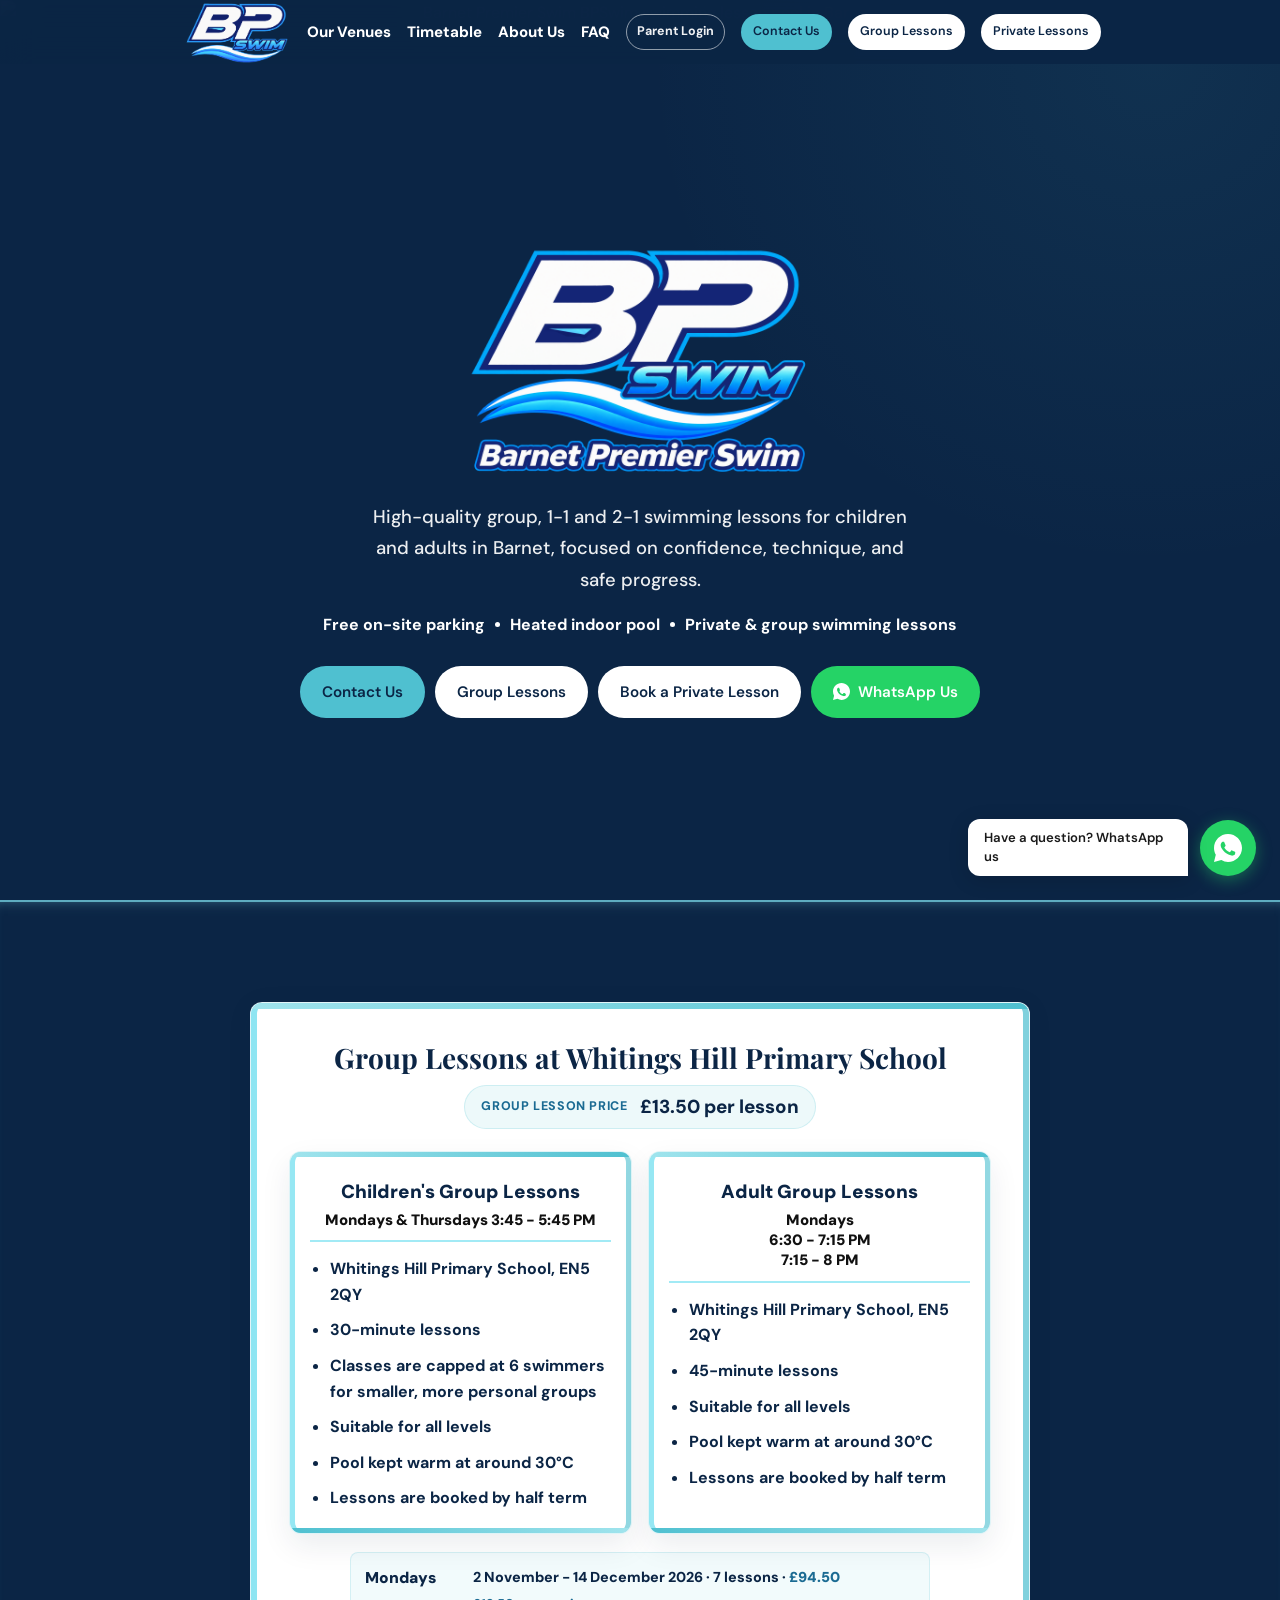
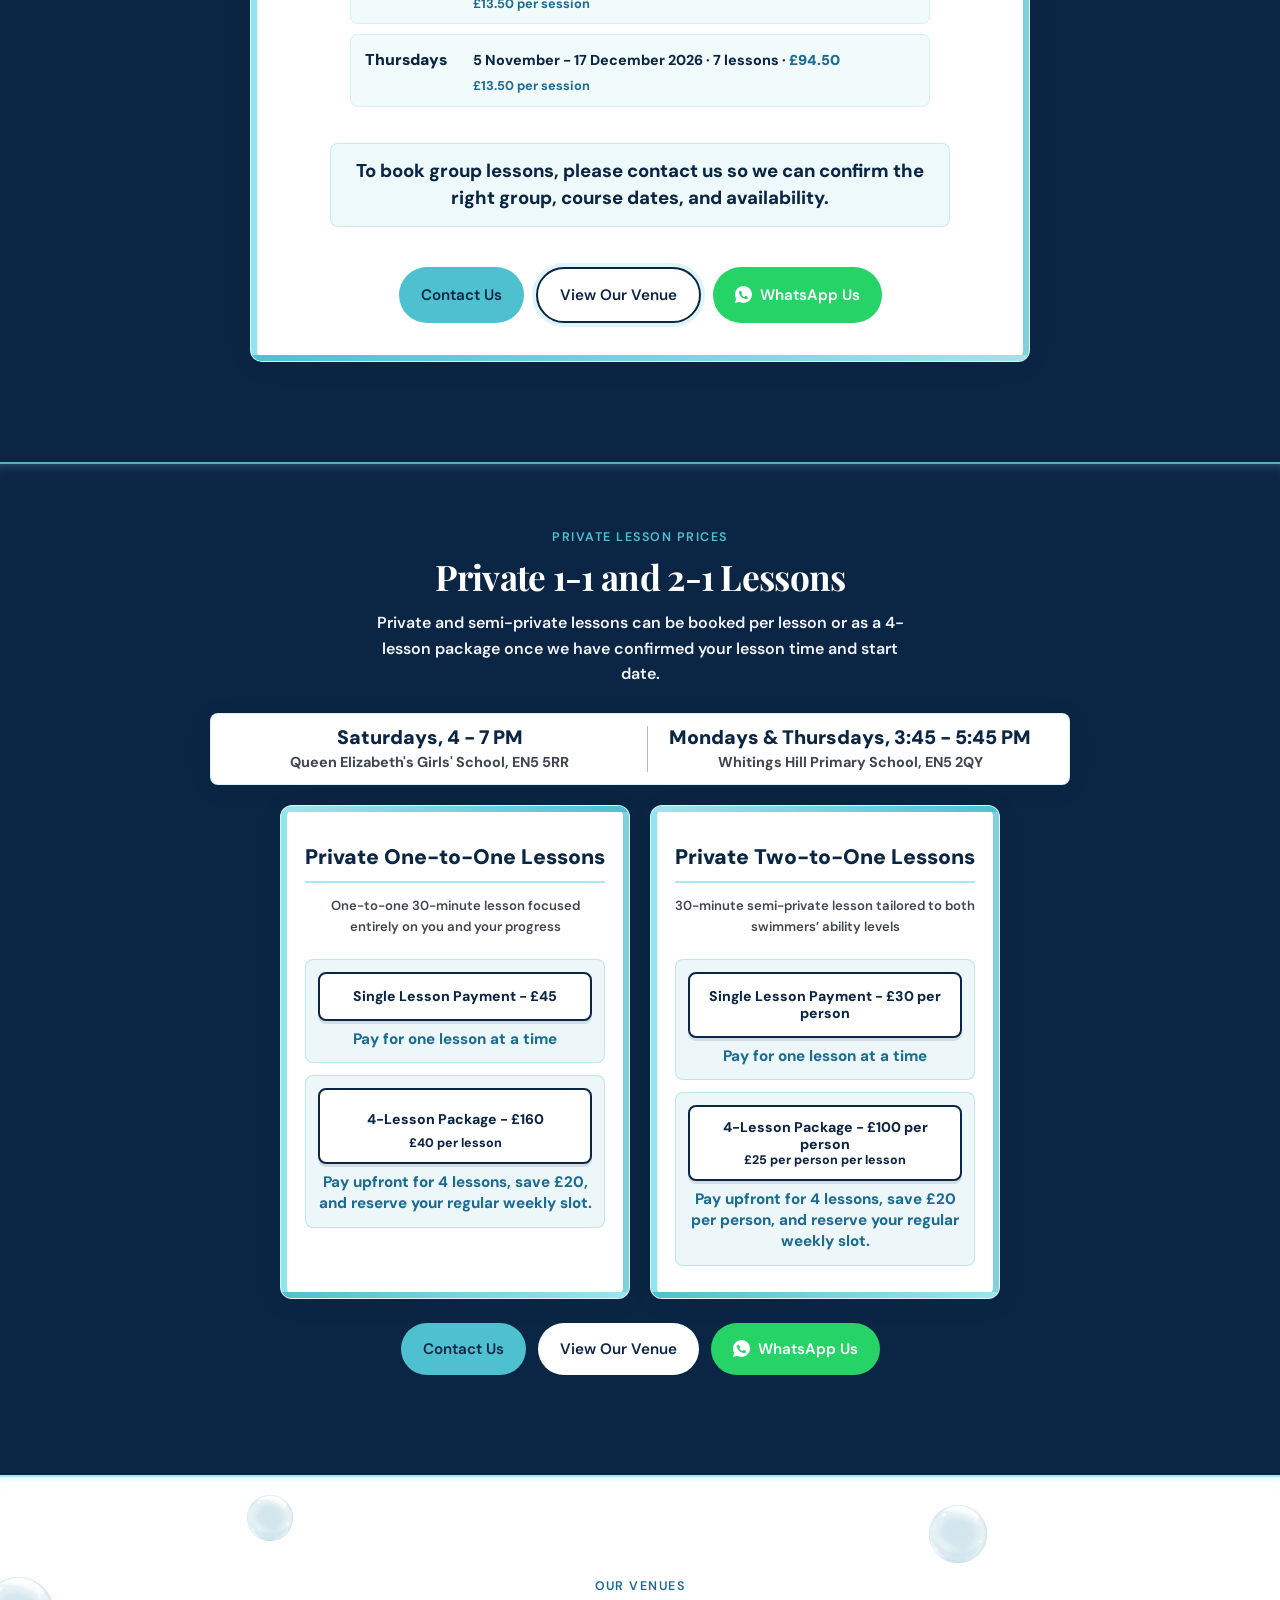
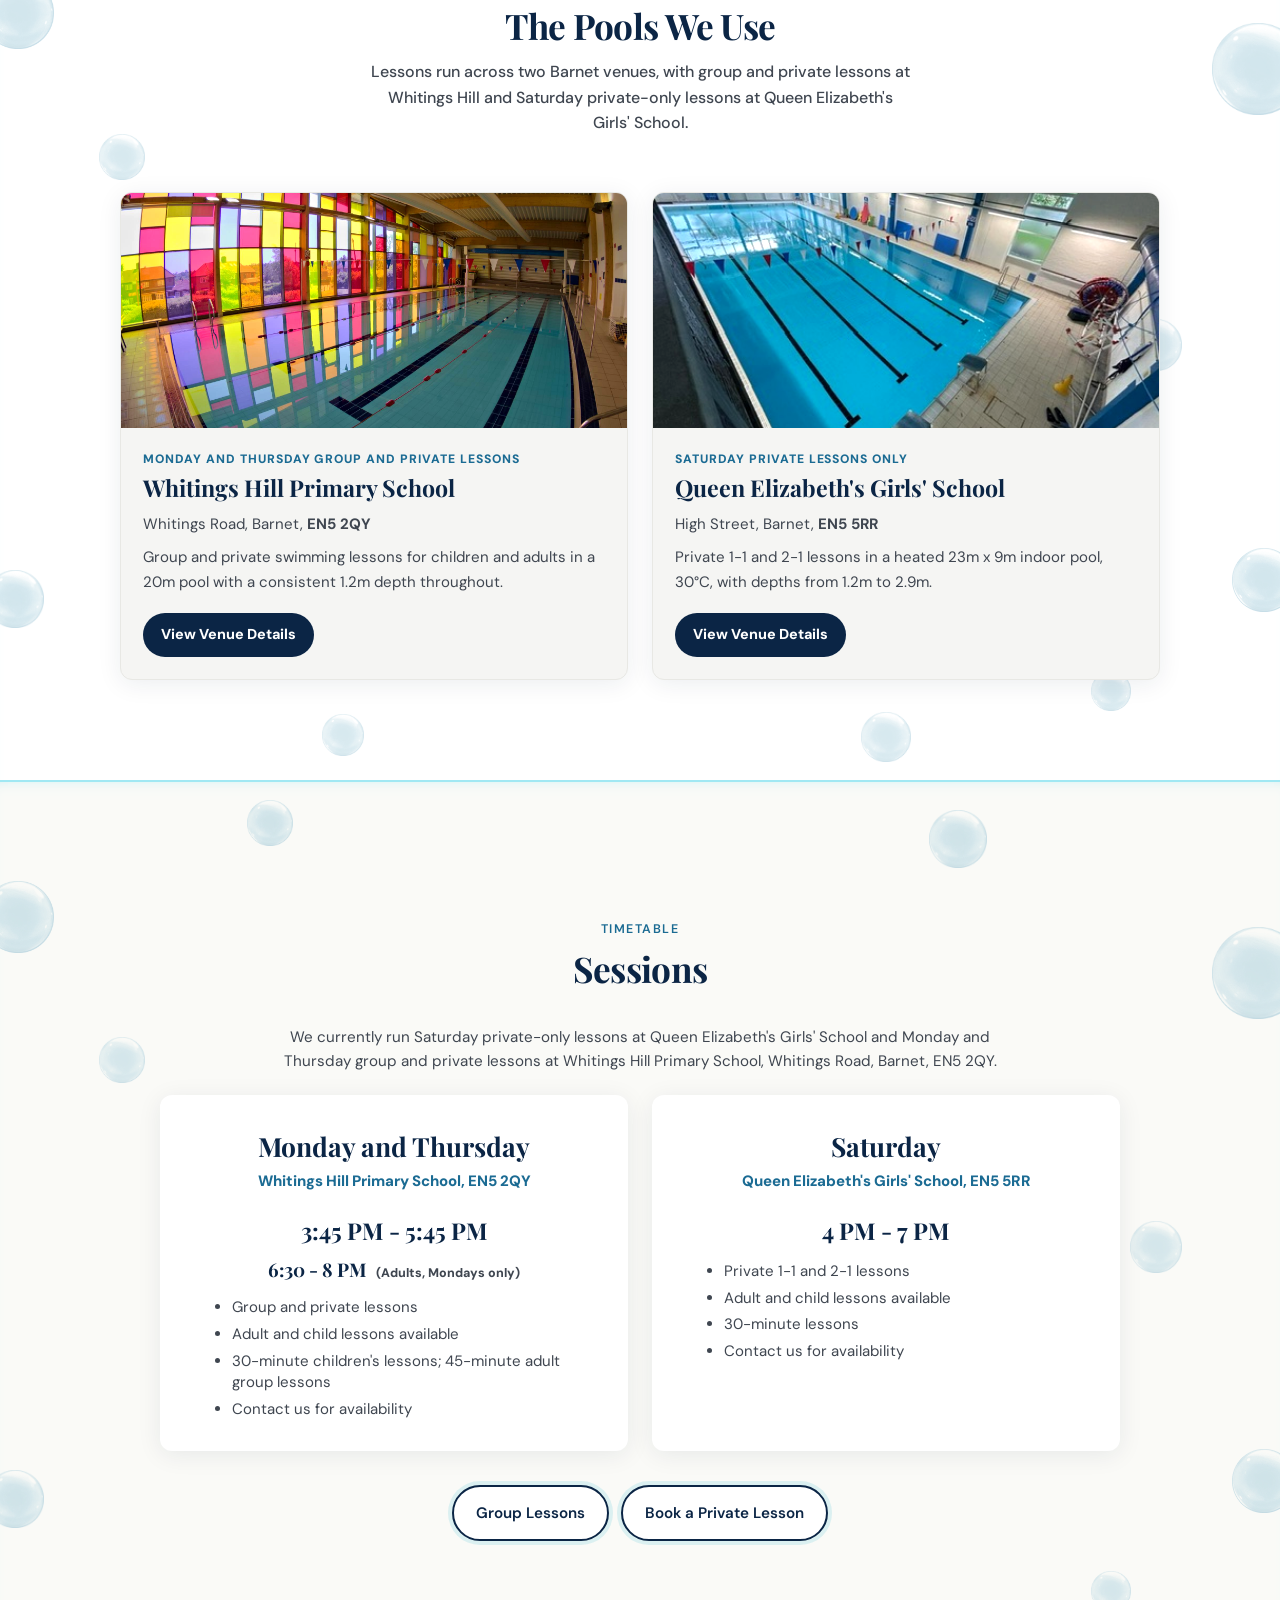
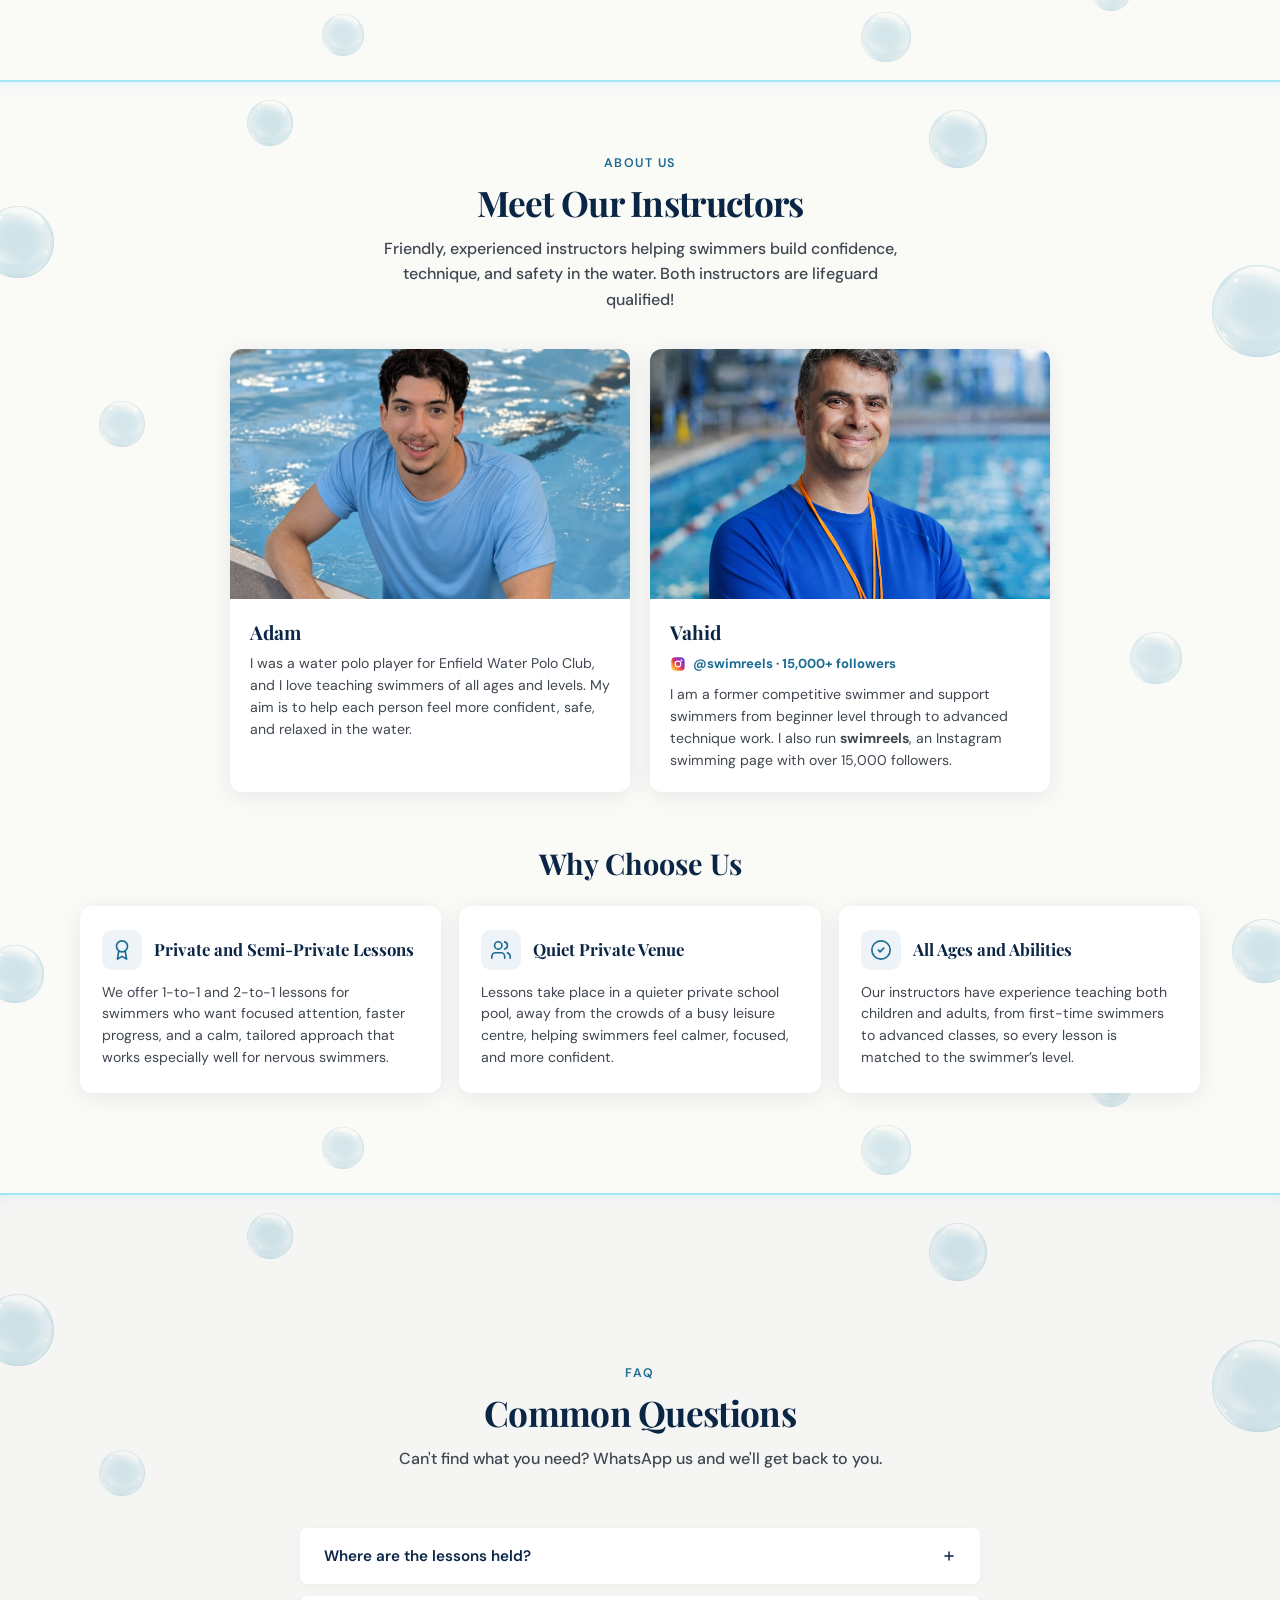
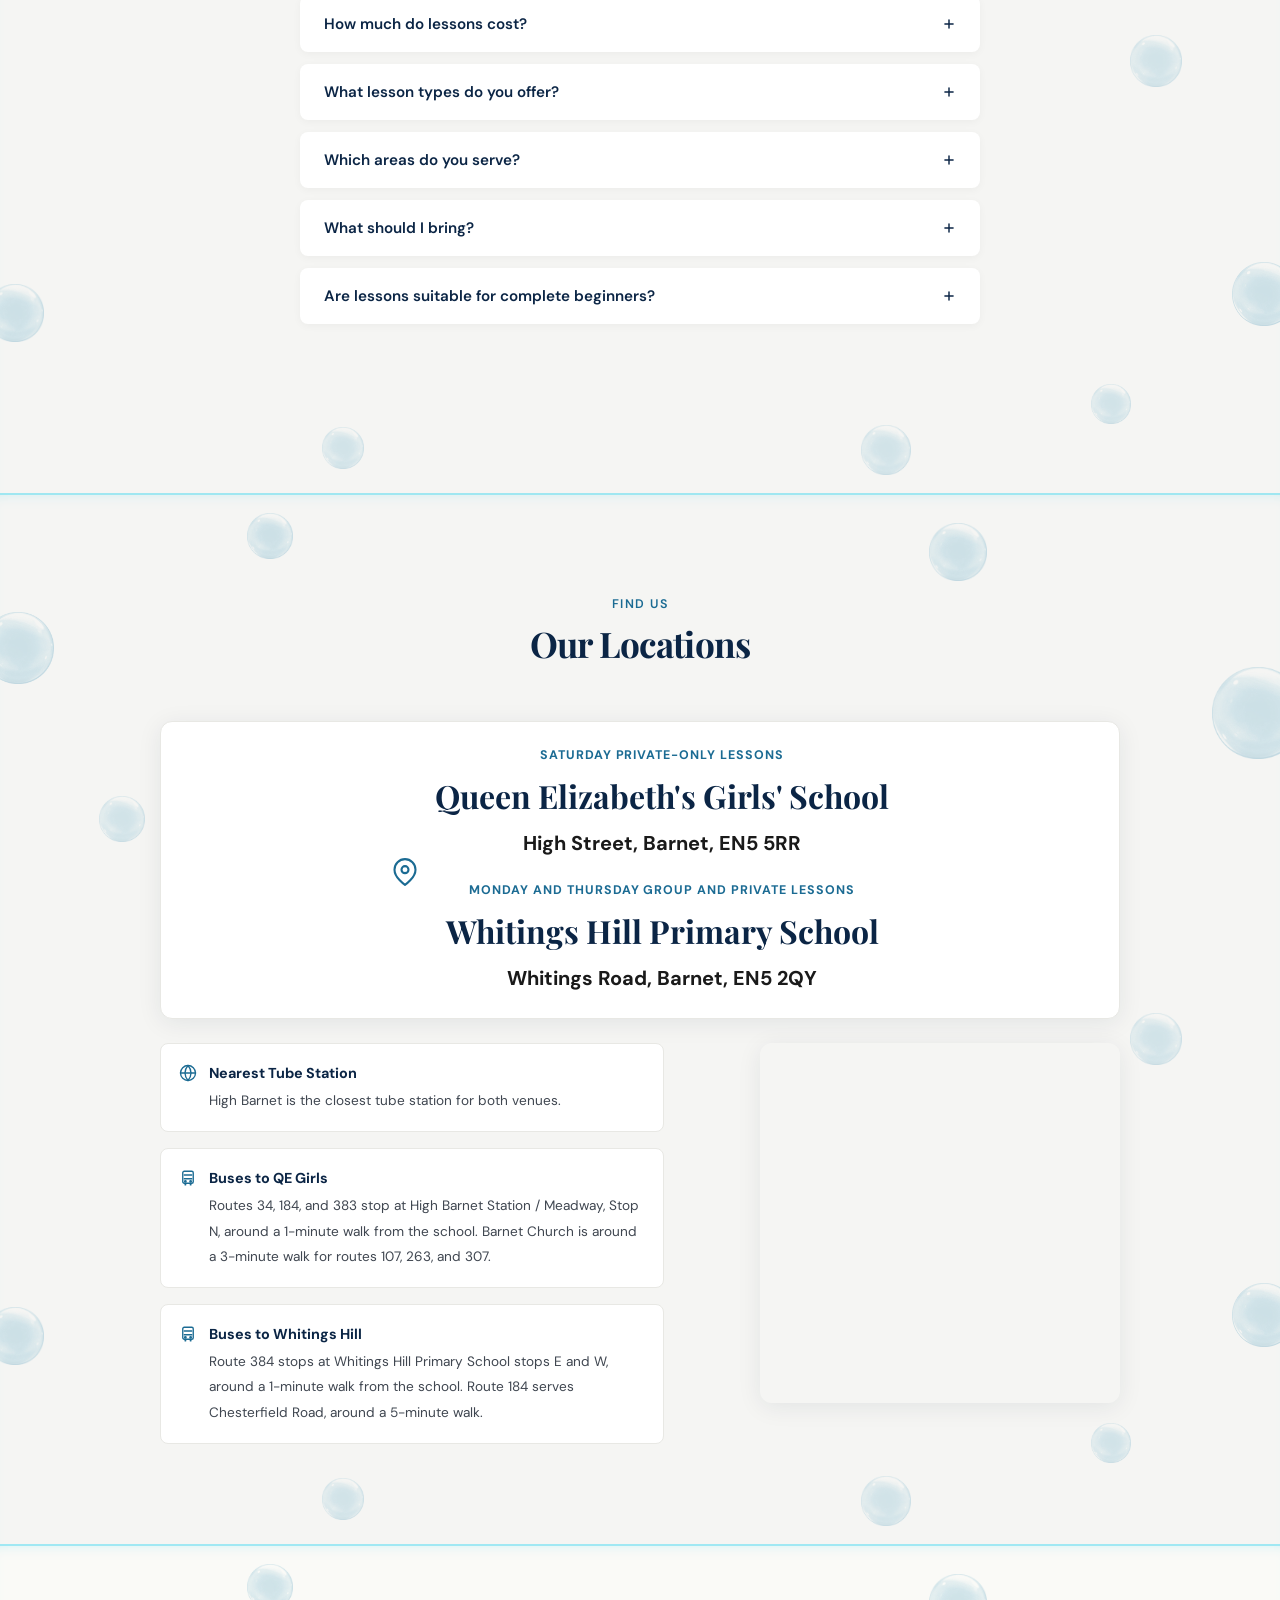
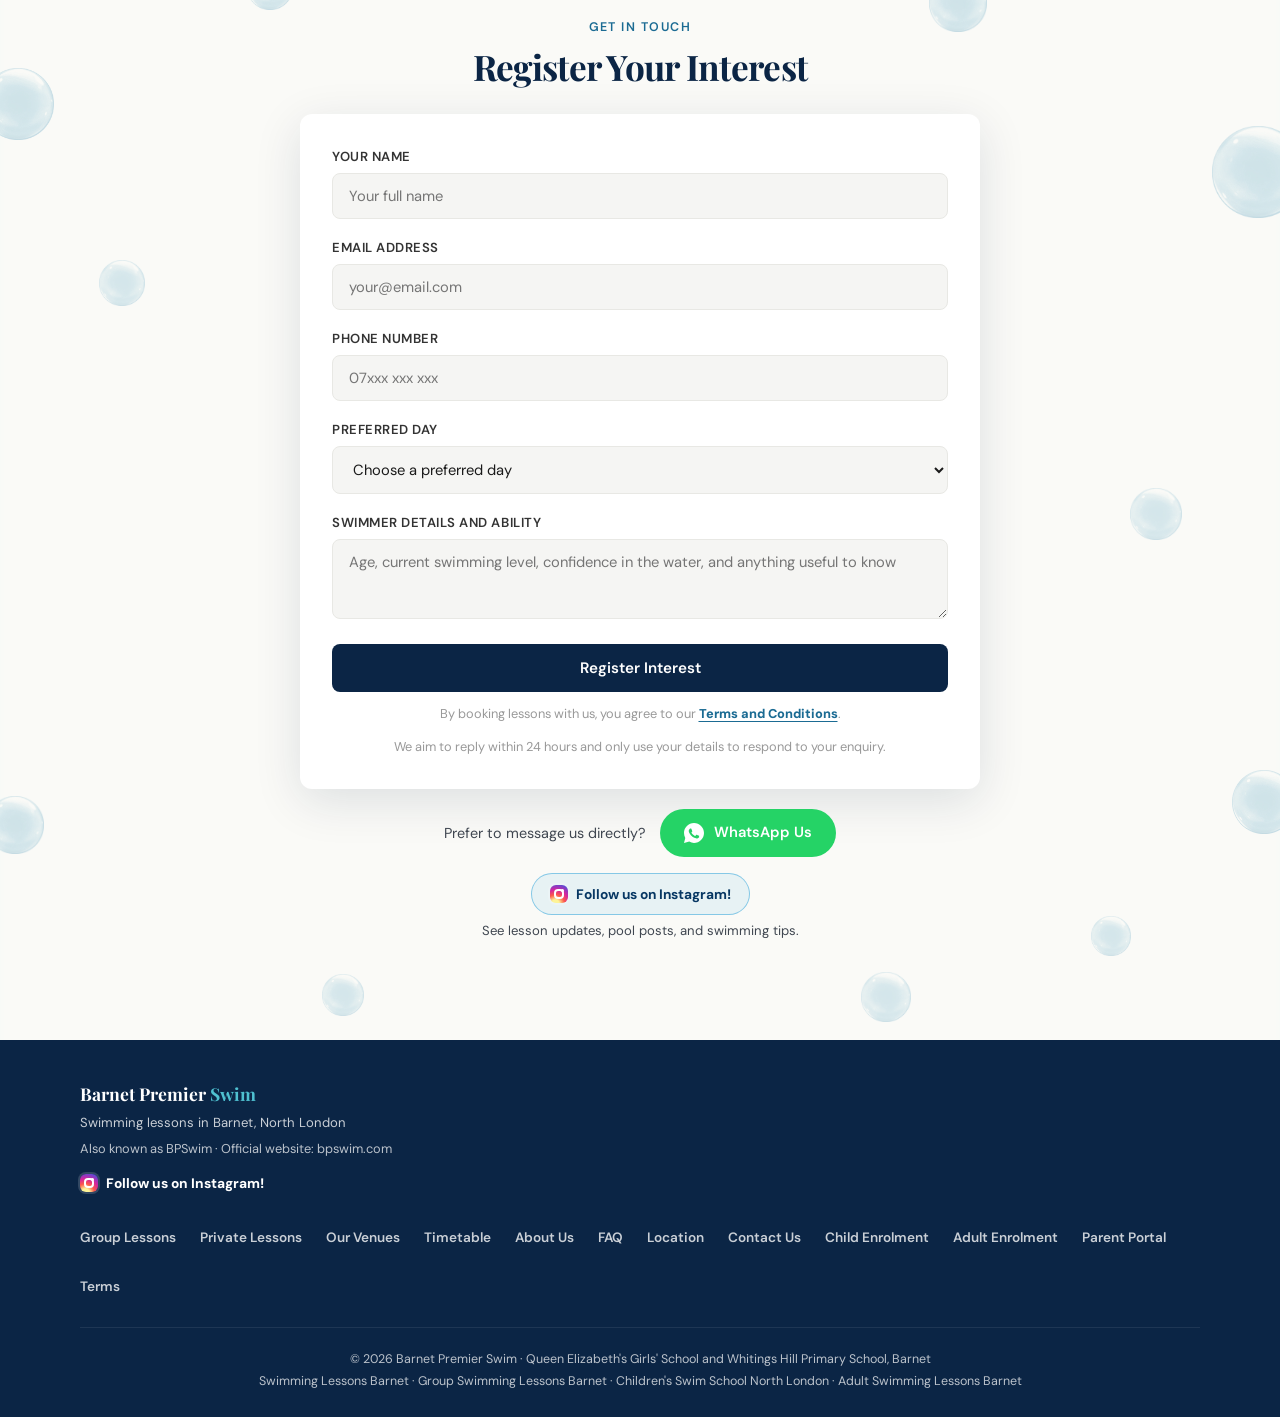
==== commit 5f44bfea: "Centre and tighten the website navigation Constrain the header to a centred content width and use co" ====
--- a/index.html
+++ b/index.html
@@ -195,7 +195,7 @@
   }
   </script>
 
-  <link rel="stylesheet" href="styles.css?v=20261024-5" />
+  <link rel="stylesheet" href="styles.css?v=20261024-6" />
 </head>
 
 <body>
--- a/styles.css
+++ b/styles.css
@@ -58,12 +58,12 @@
   transition: box-shadow 0.3s;
 }
 .nav-inner {
-  max-width: none;
+  max-width: 1120px;
   margin: 0 auto;
   padding: 0 16px;
   display: flex;
   align-items: center;
-  justify-content: flex-start;
+  justify-content: center;
   gap: 12px;
   height: 64px;
 }
@@ -84,11 +84,11 @@
   object-fit: contain;
 }
 .nav-links {
-  flex: 1;
-  display: flex;
-  align-items: center;
-  justify-content: space-between;
-  gap: 8px;
+  flex: 0 1 auto;
+  display: flex;
+  align-items: center;
+  justify-content: center;
+  gap: 16px;
 }
 .nav-links a {
   display: inline-block;
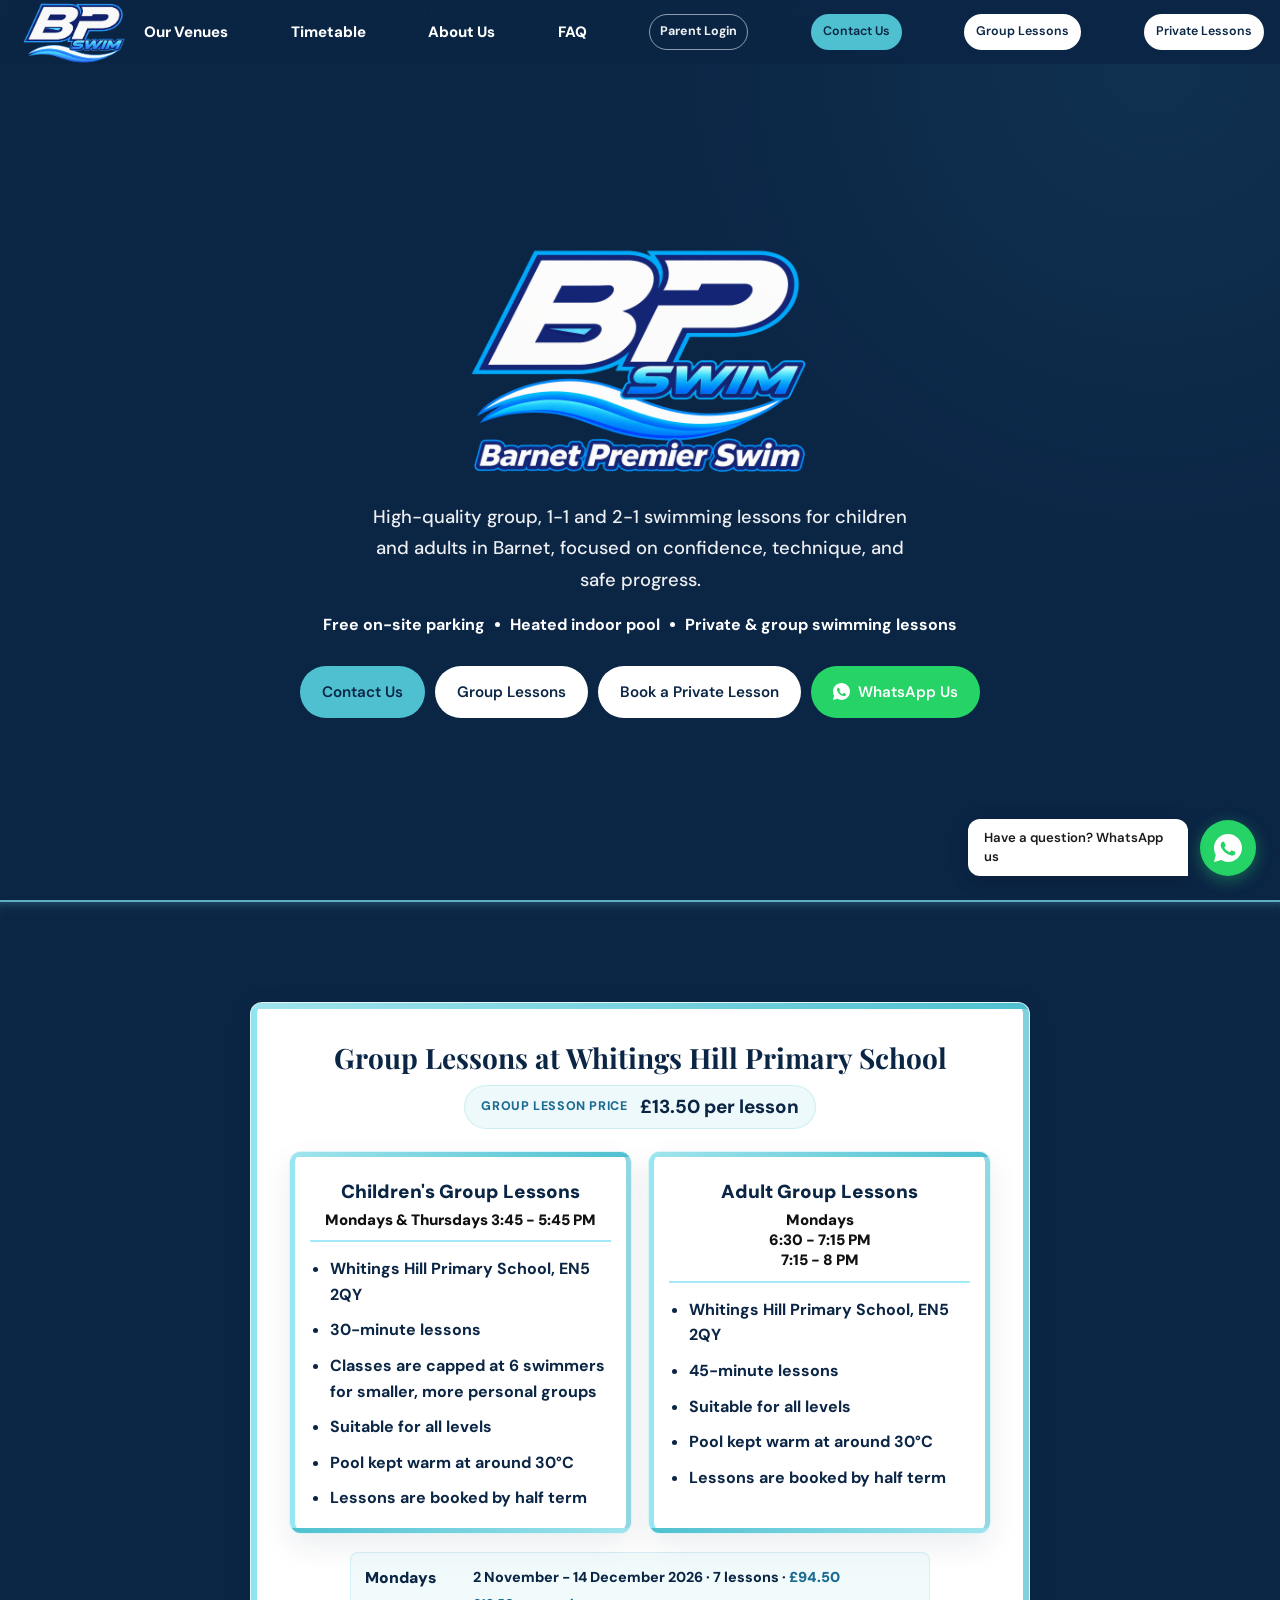
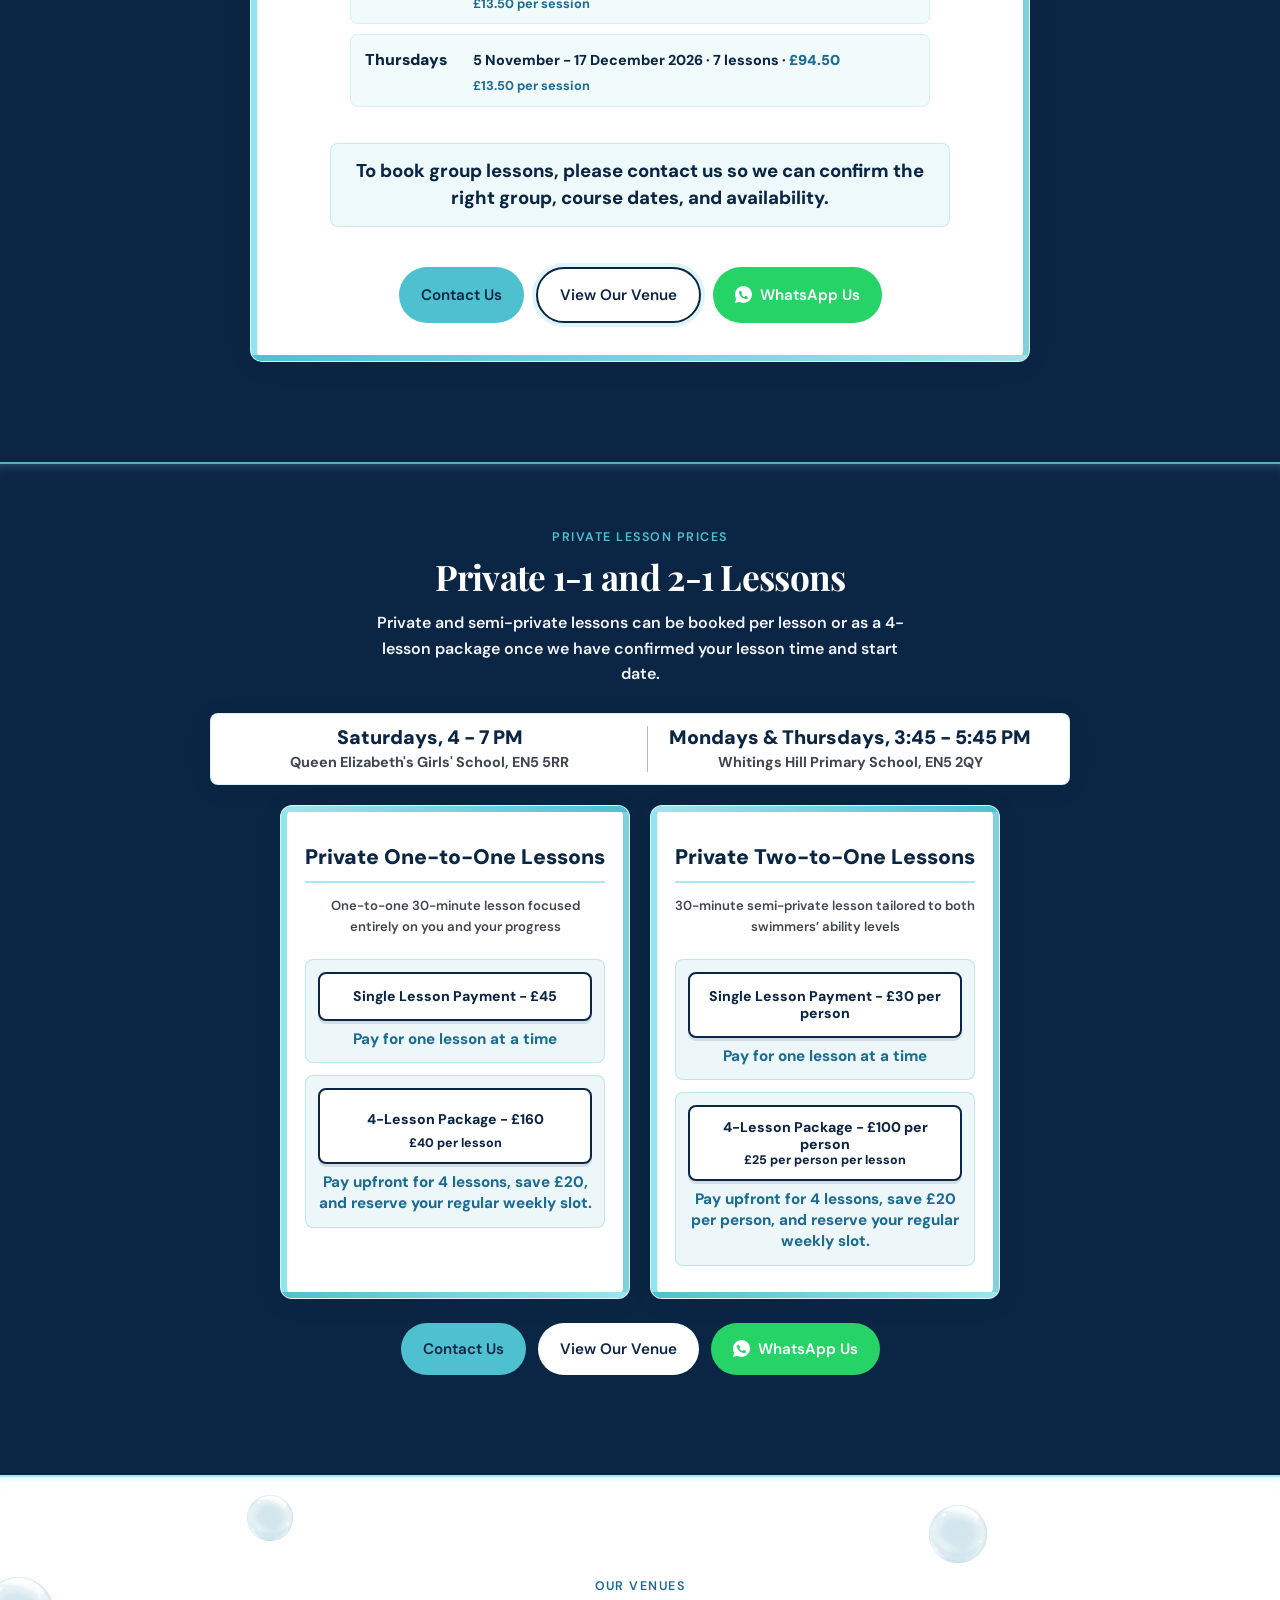
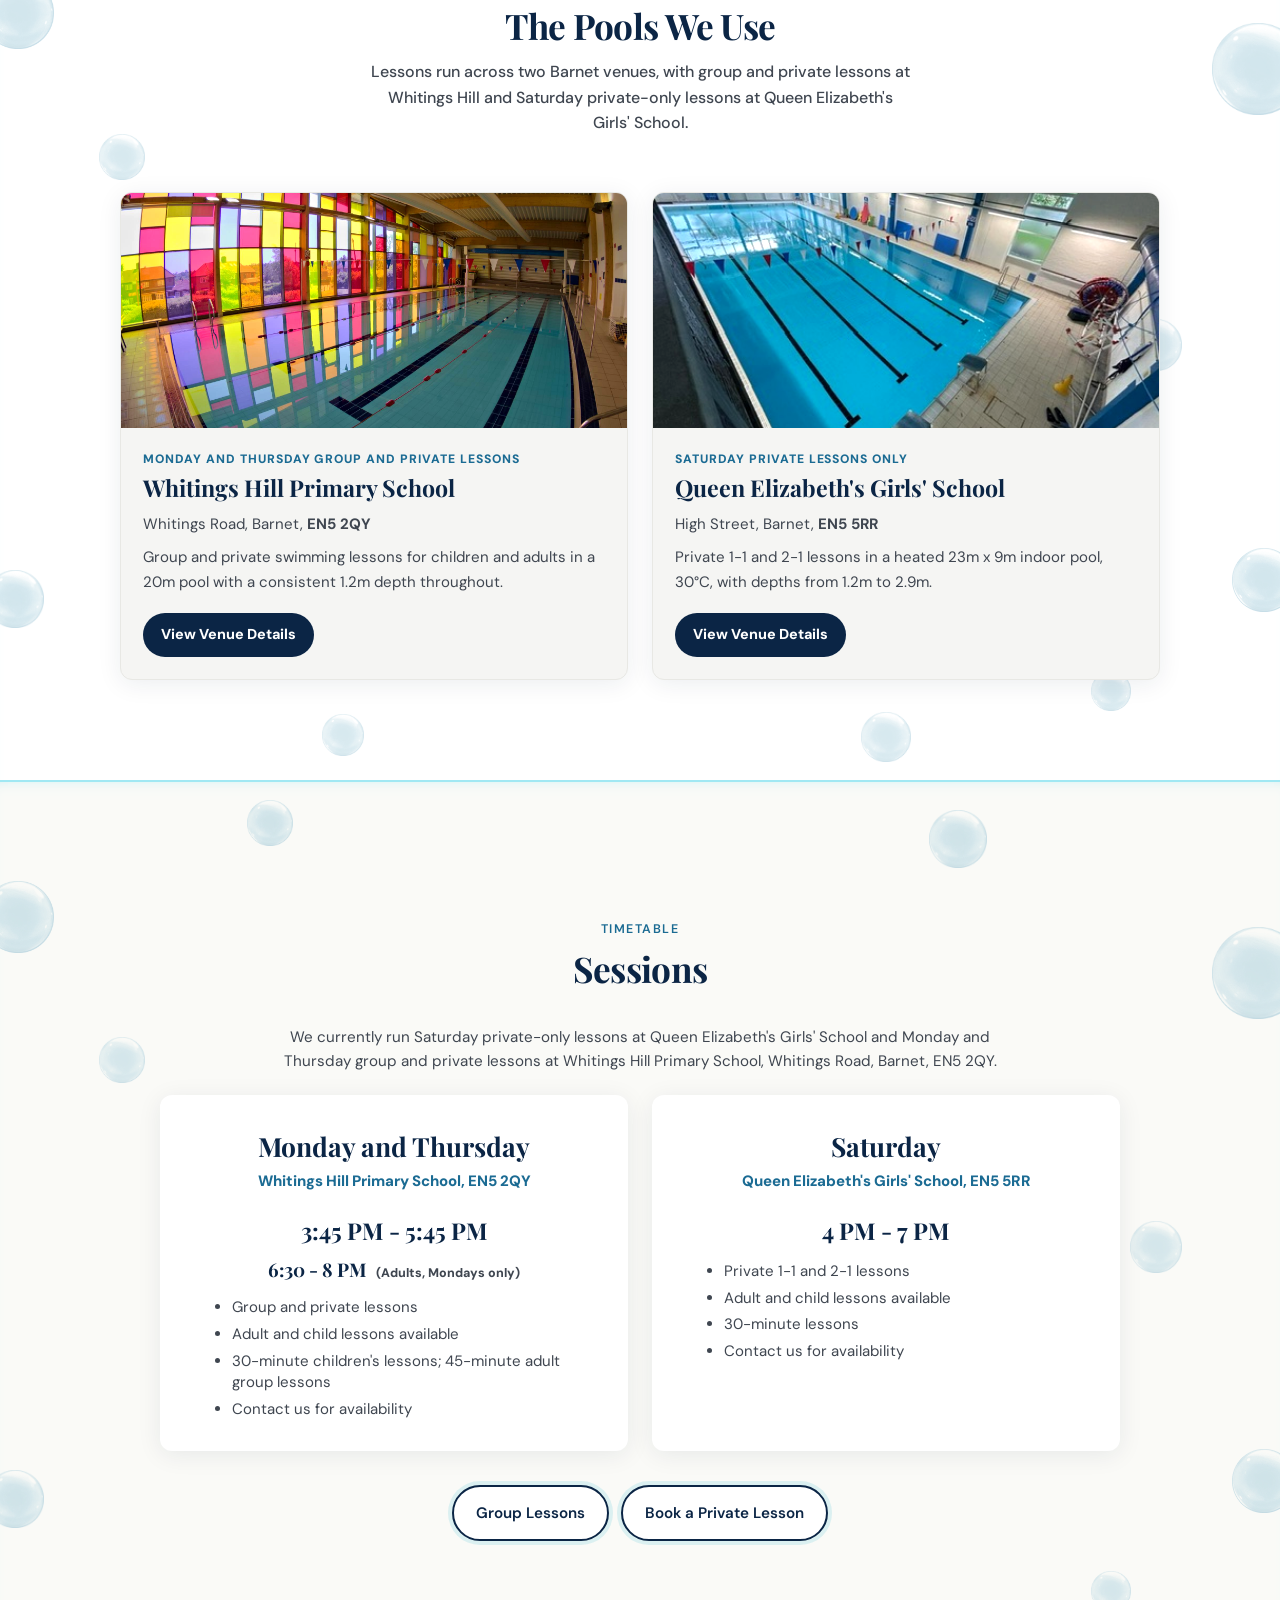
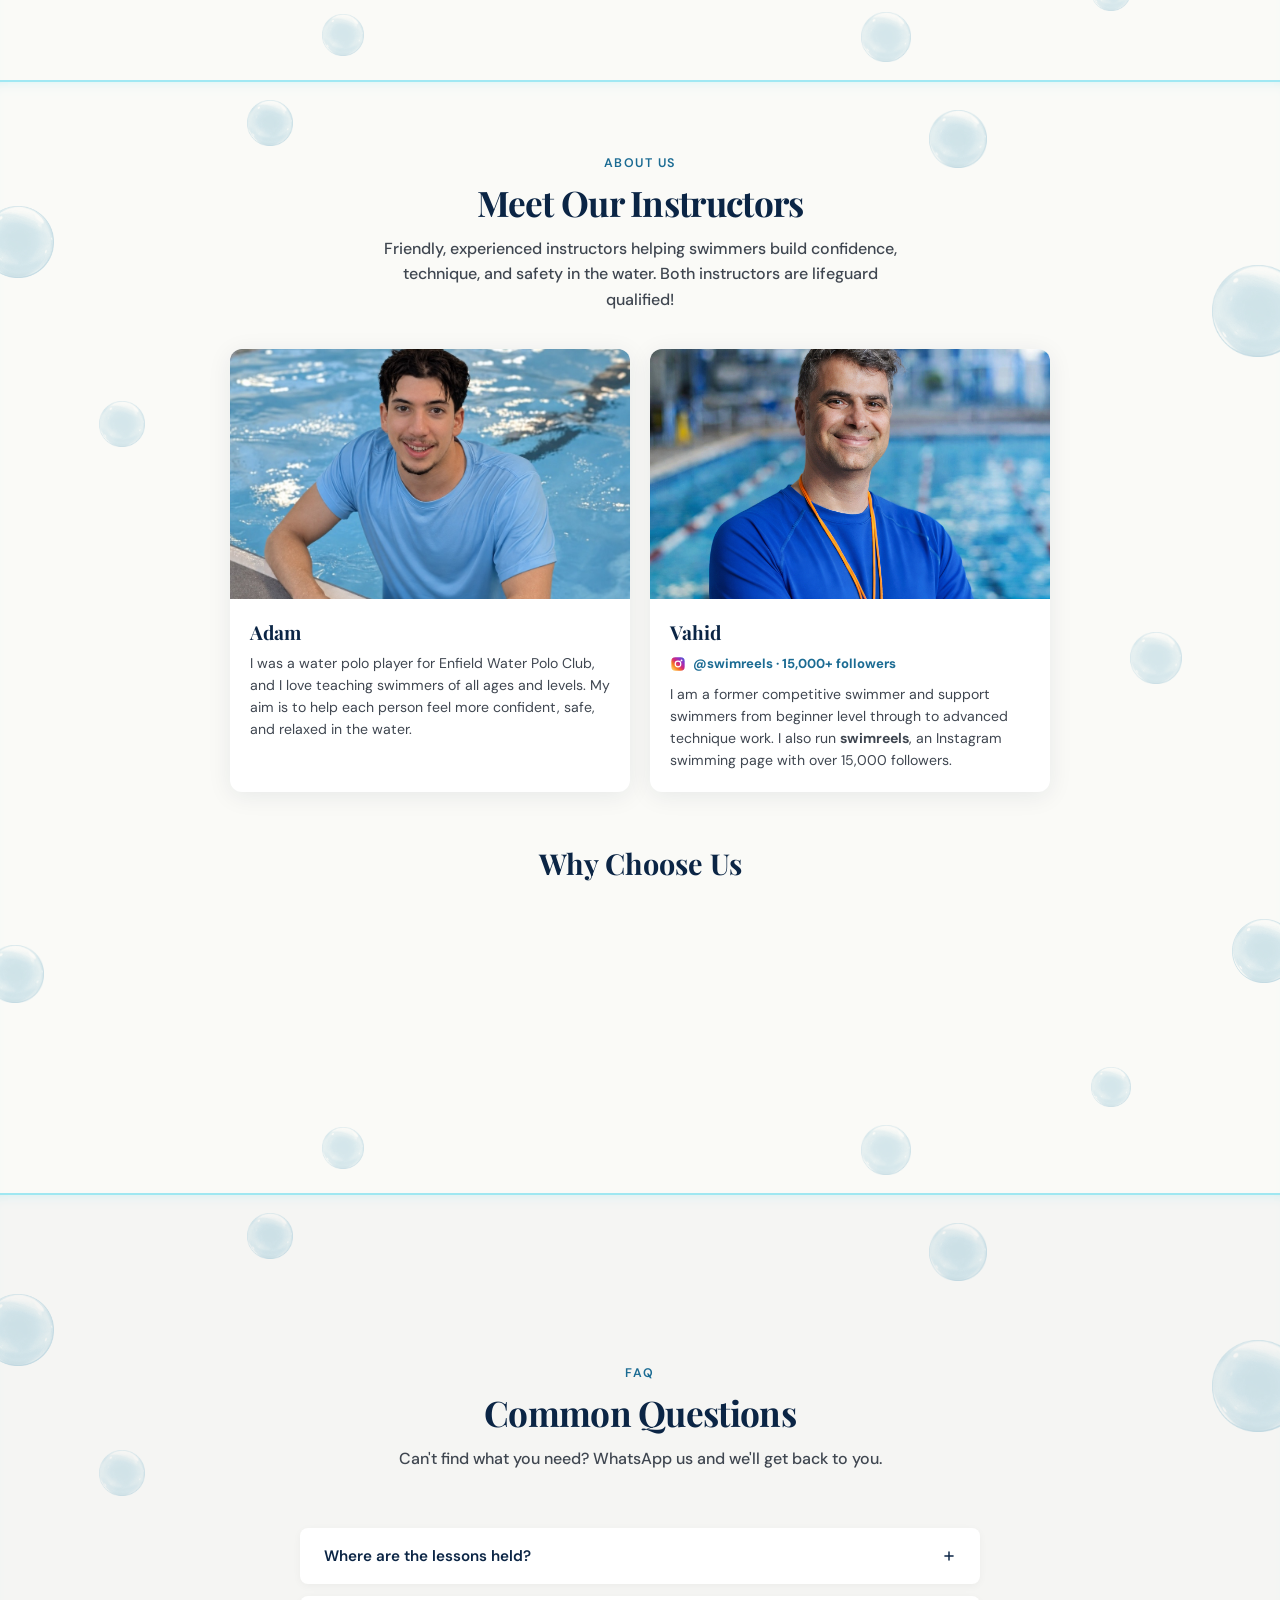
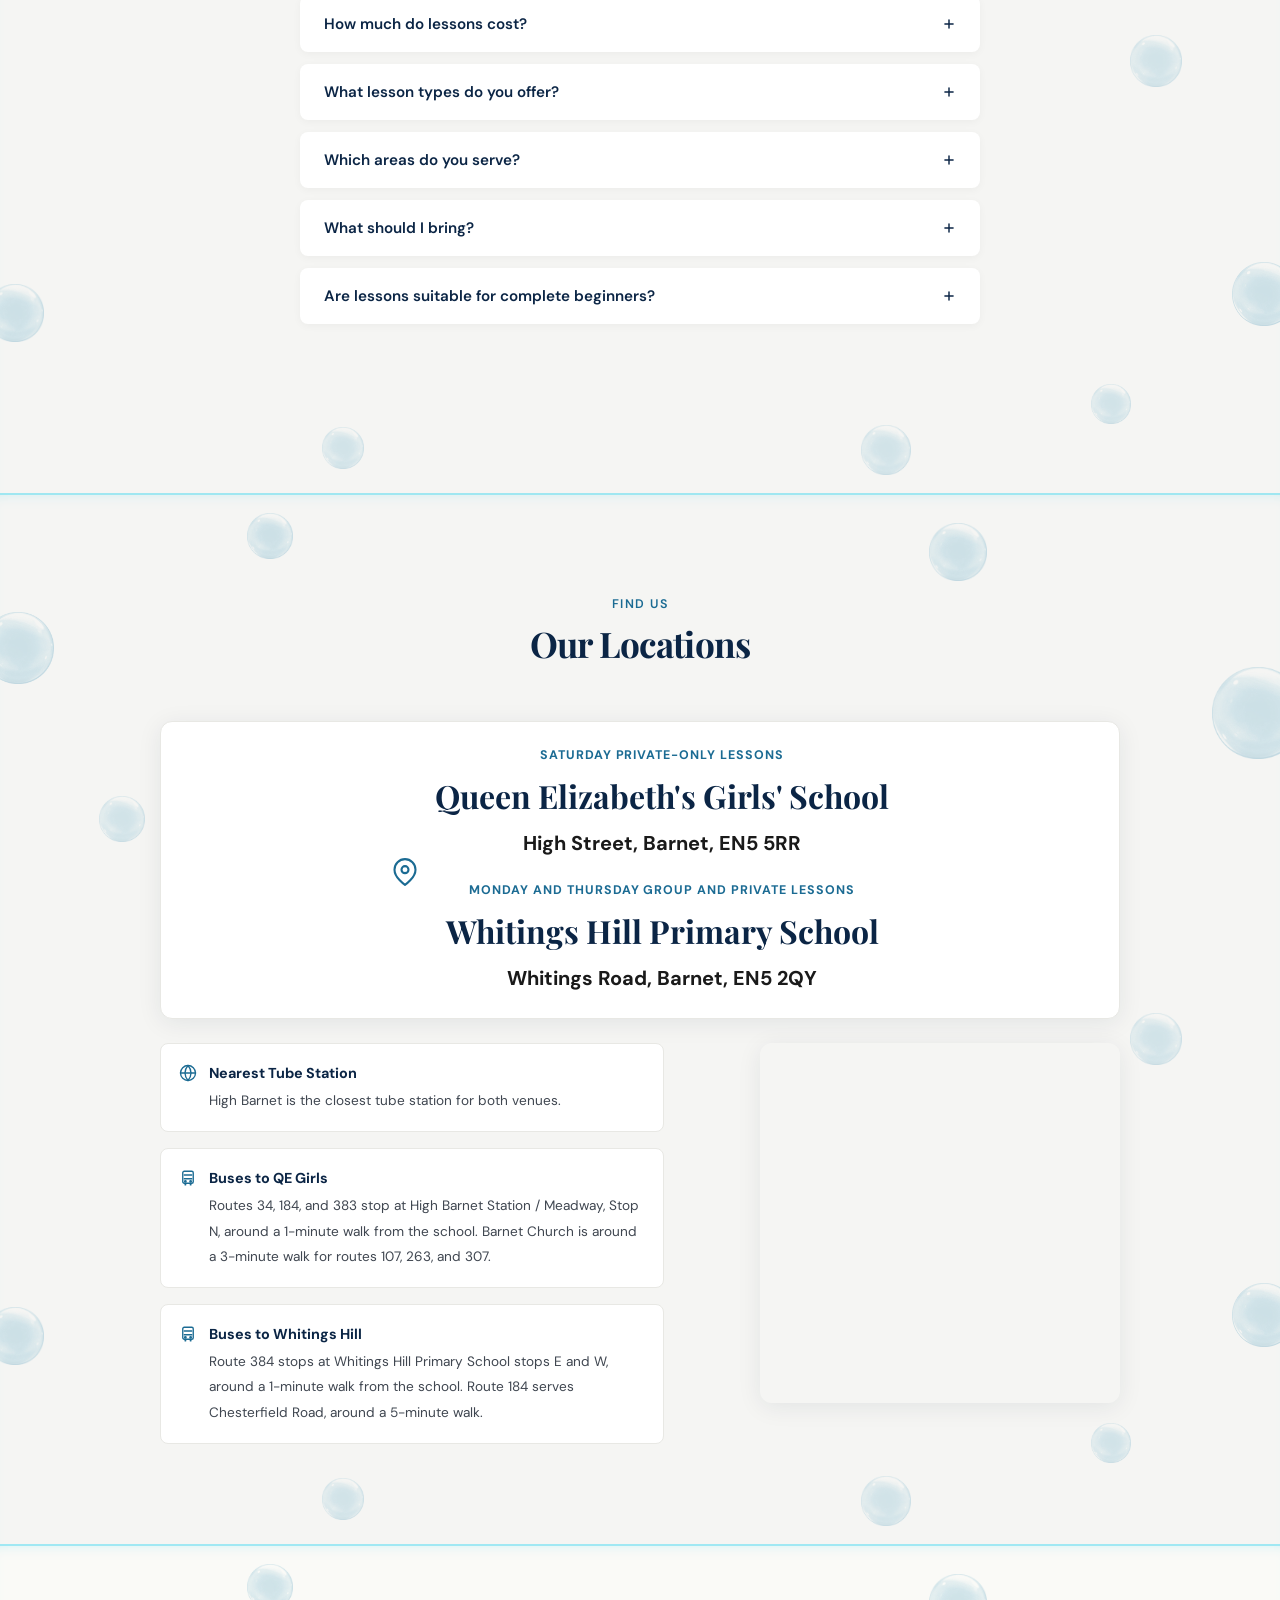
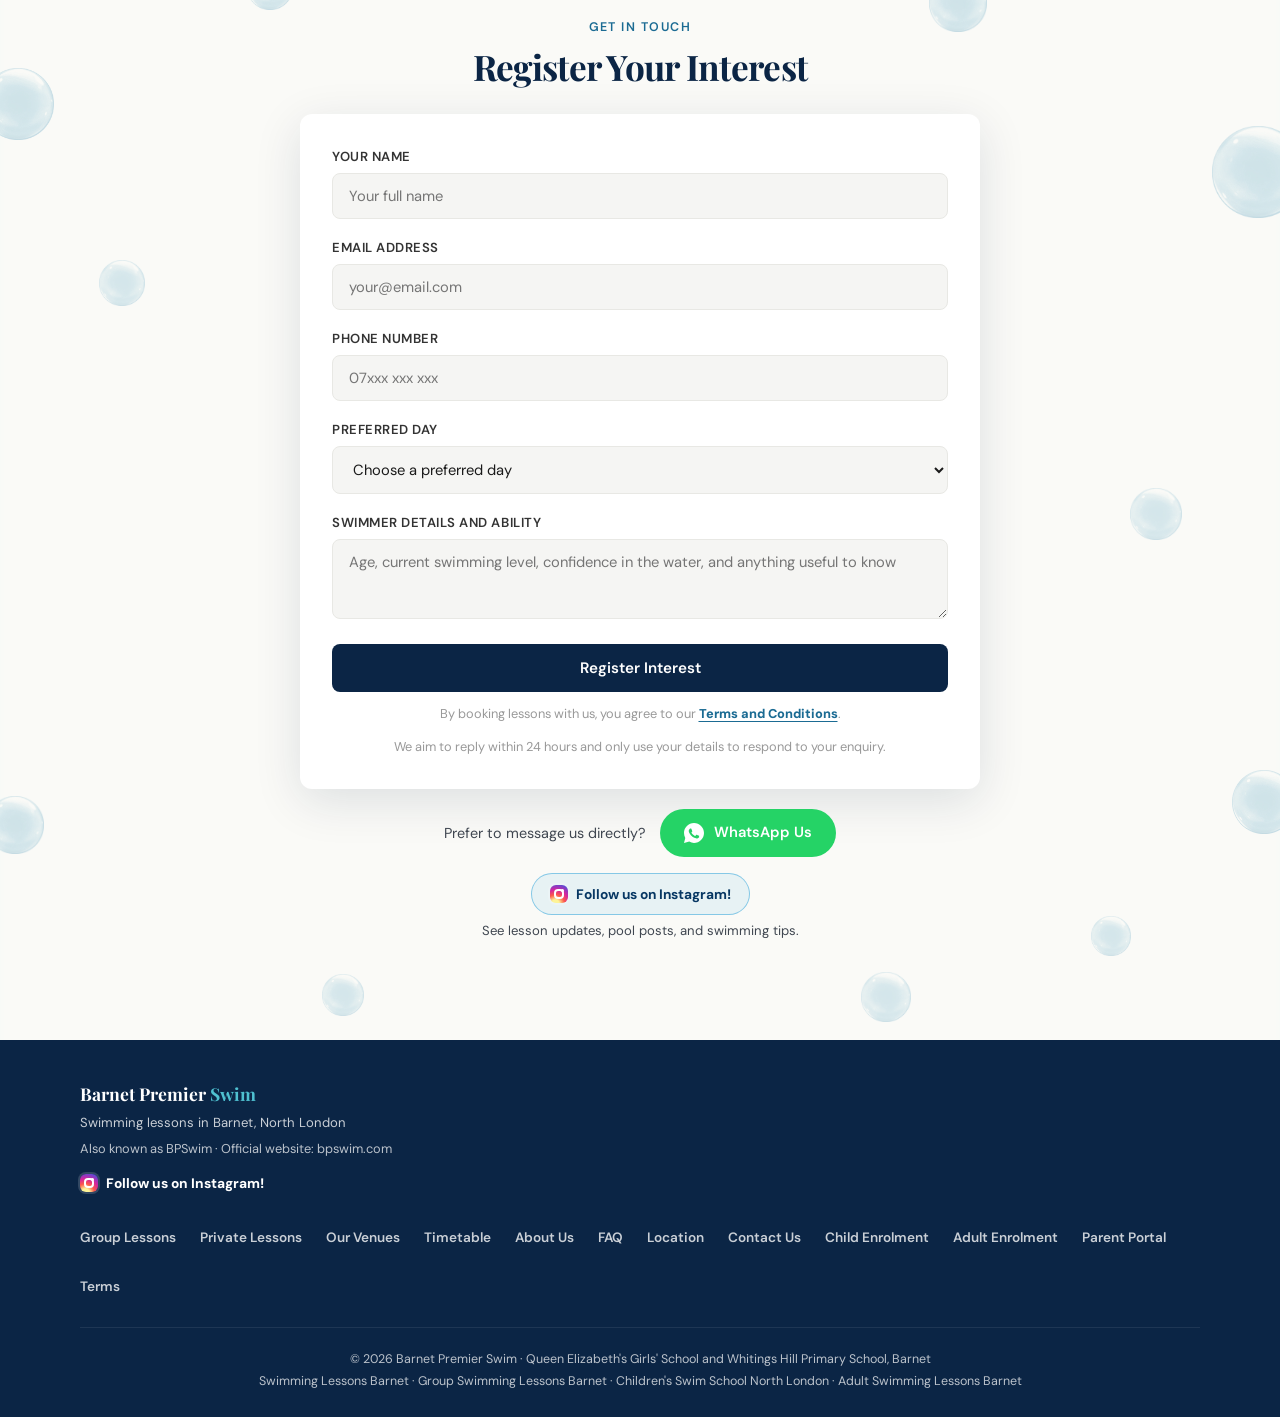
==== commit a93b0a72: "Balance navigation width and spacing Widen the centred navigation to 1280px and distribute the links" ====
--- a/index.html
+++ b/index.html
@@ -195,7 +195,7 @@
   }
   </script>
 
-  <link rel="stylesheet" href="styles.css?v=20261024-6" />
+  <link rel="stylesheet" href="styles.css?v=20261024-7" />
 </head>
 
 <body>
--- a/styles.css
+++ b/styles.css
@@ -58,7 +58,7 @@
   transition: box-shadow 0.3s;
 }
 .nav-inner {
-  max-width: 1120px;
+  max-width: 1280px;
   margin: 0 auto;
   padding: 0 16px;
   display: flex;
@@ -84,11 +84,11 @@
   object-fit: contain;
 }
 .nav-links {
-  flex: 0 1 auto;
-  display: flex;
-  align-items: center;
-  justify-content: center;
-  gap: 16px;
+  flex: 1;
+  display: flex;
+  align-items: center;
+  justify-content: space-between;
+  gap: 12px;
 }
 .nav-links a {
   display: inline-block;
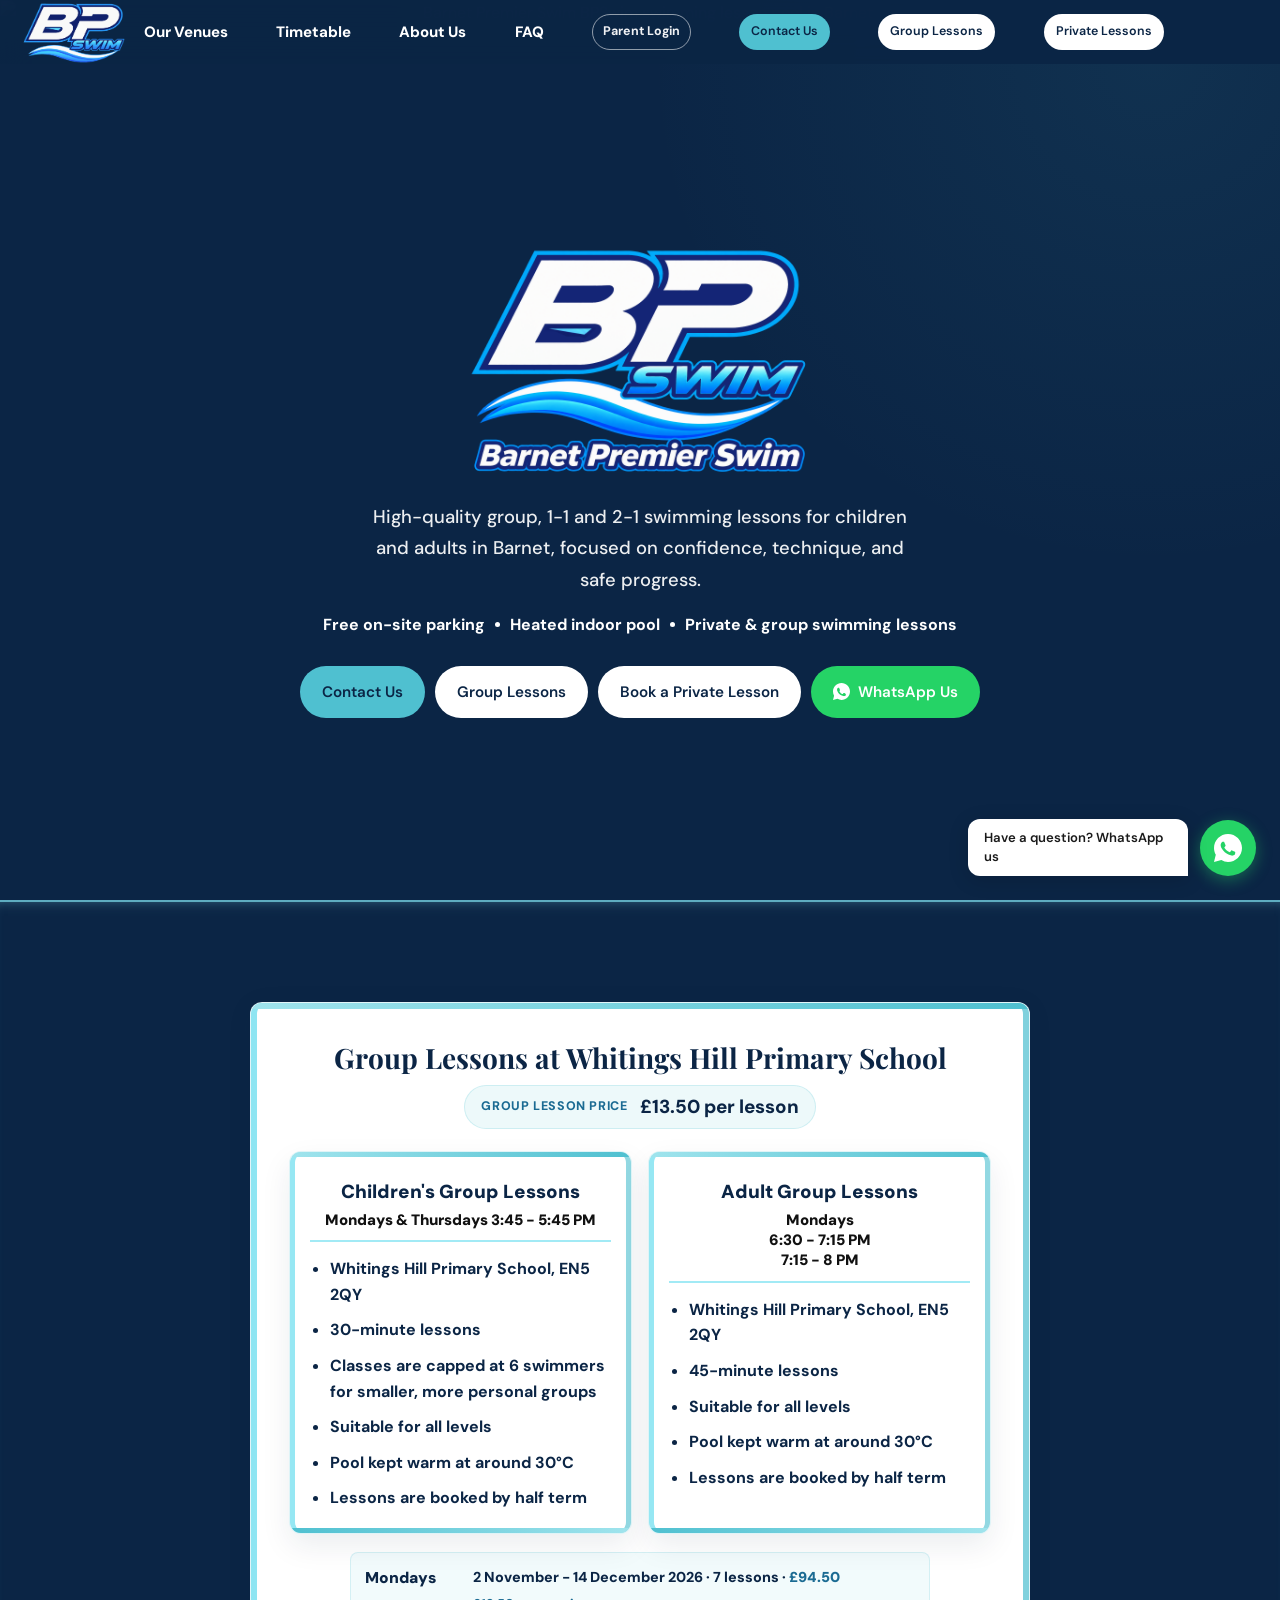
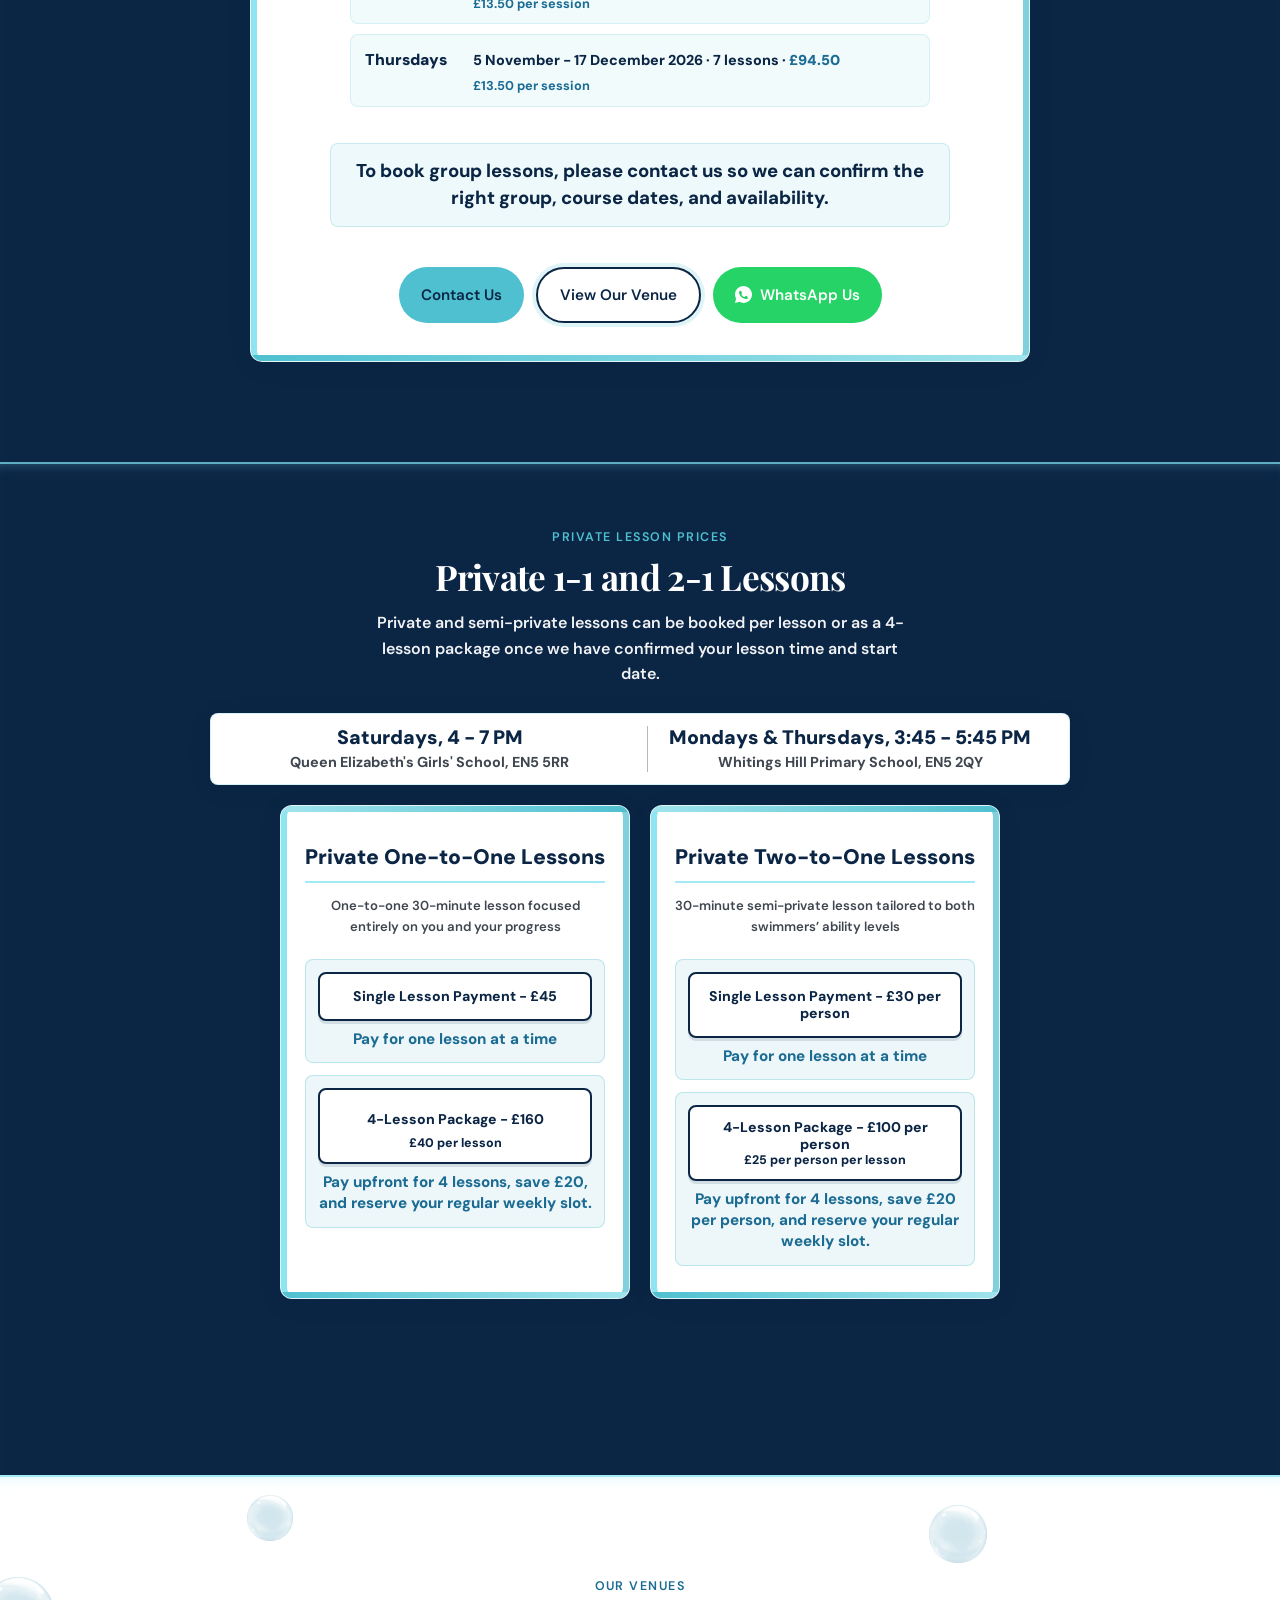
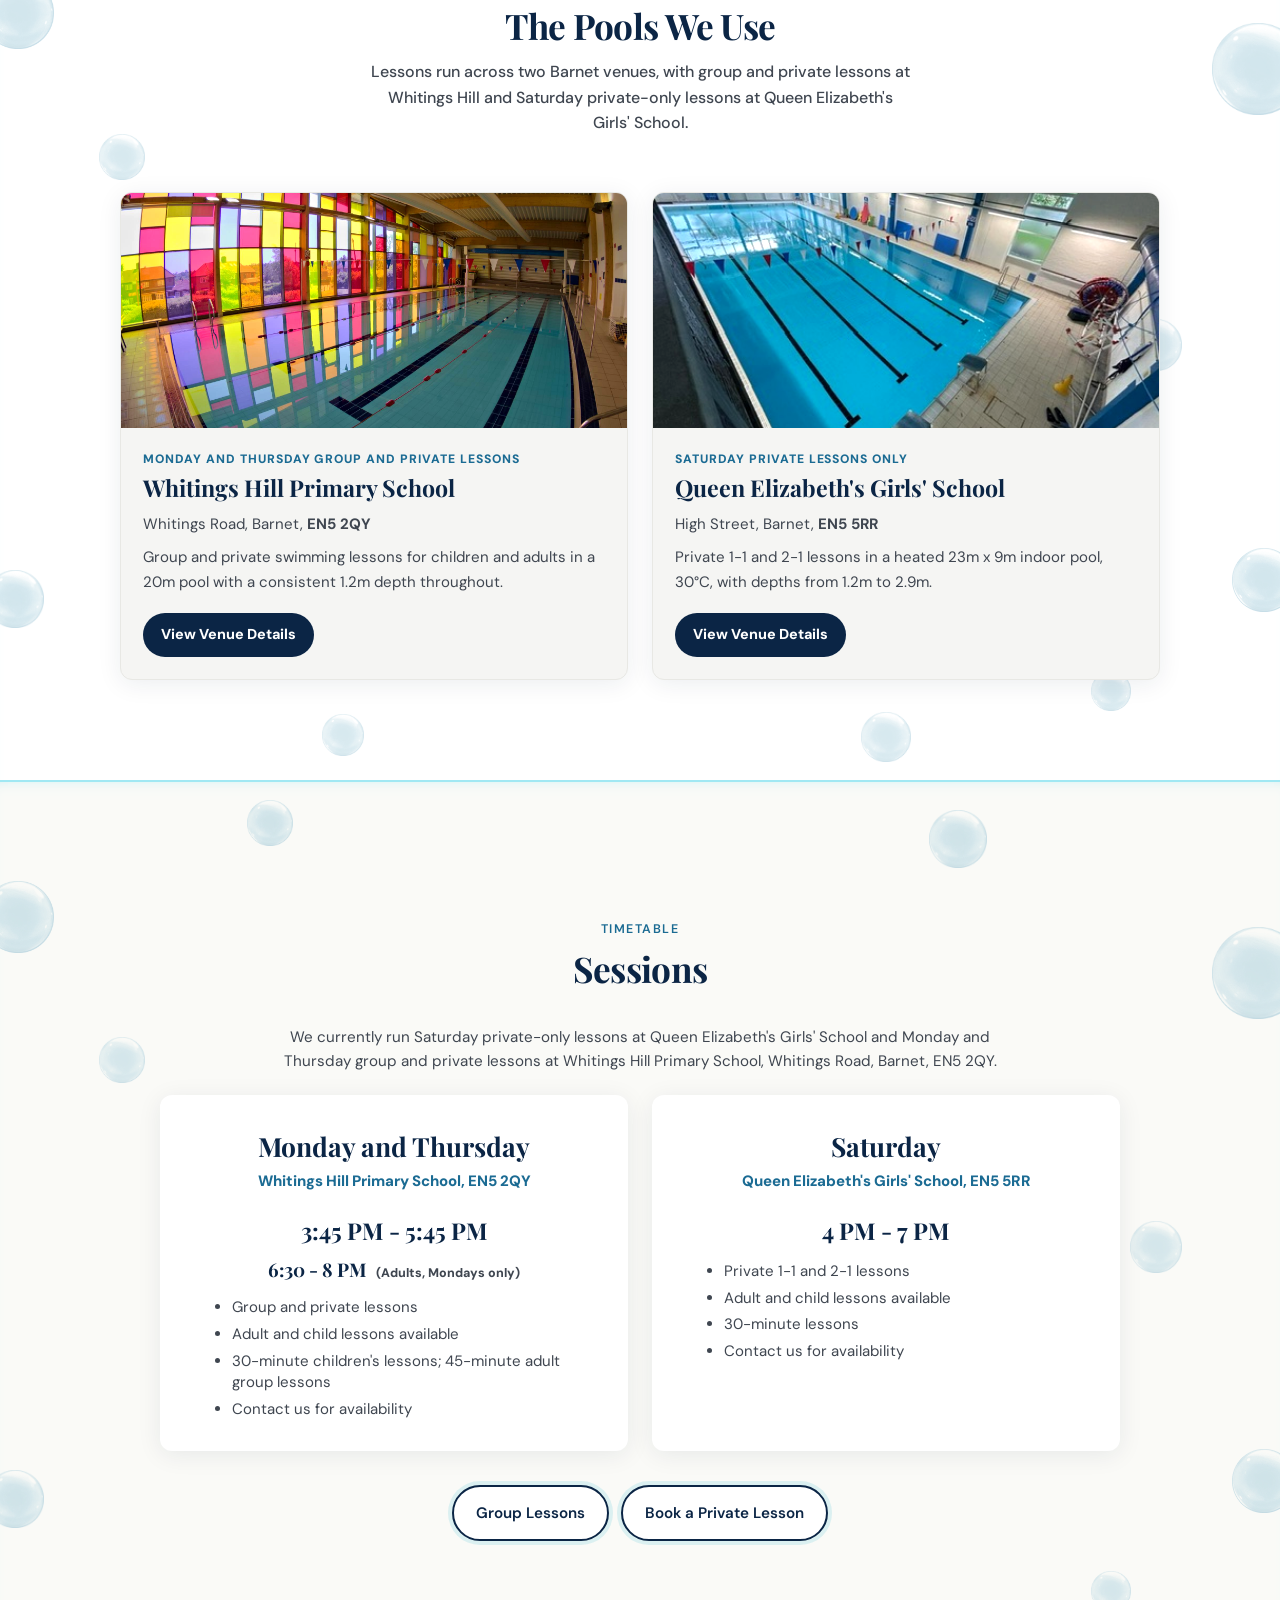
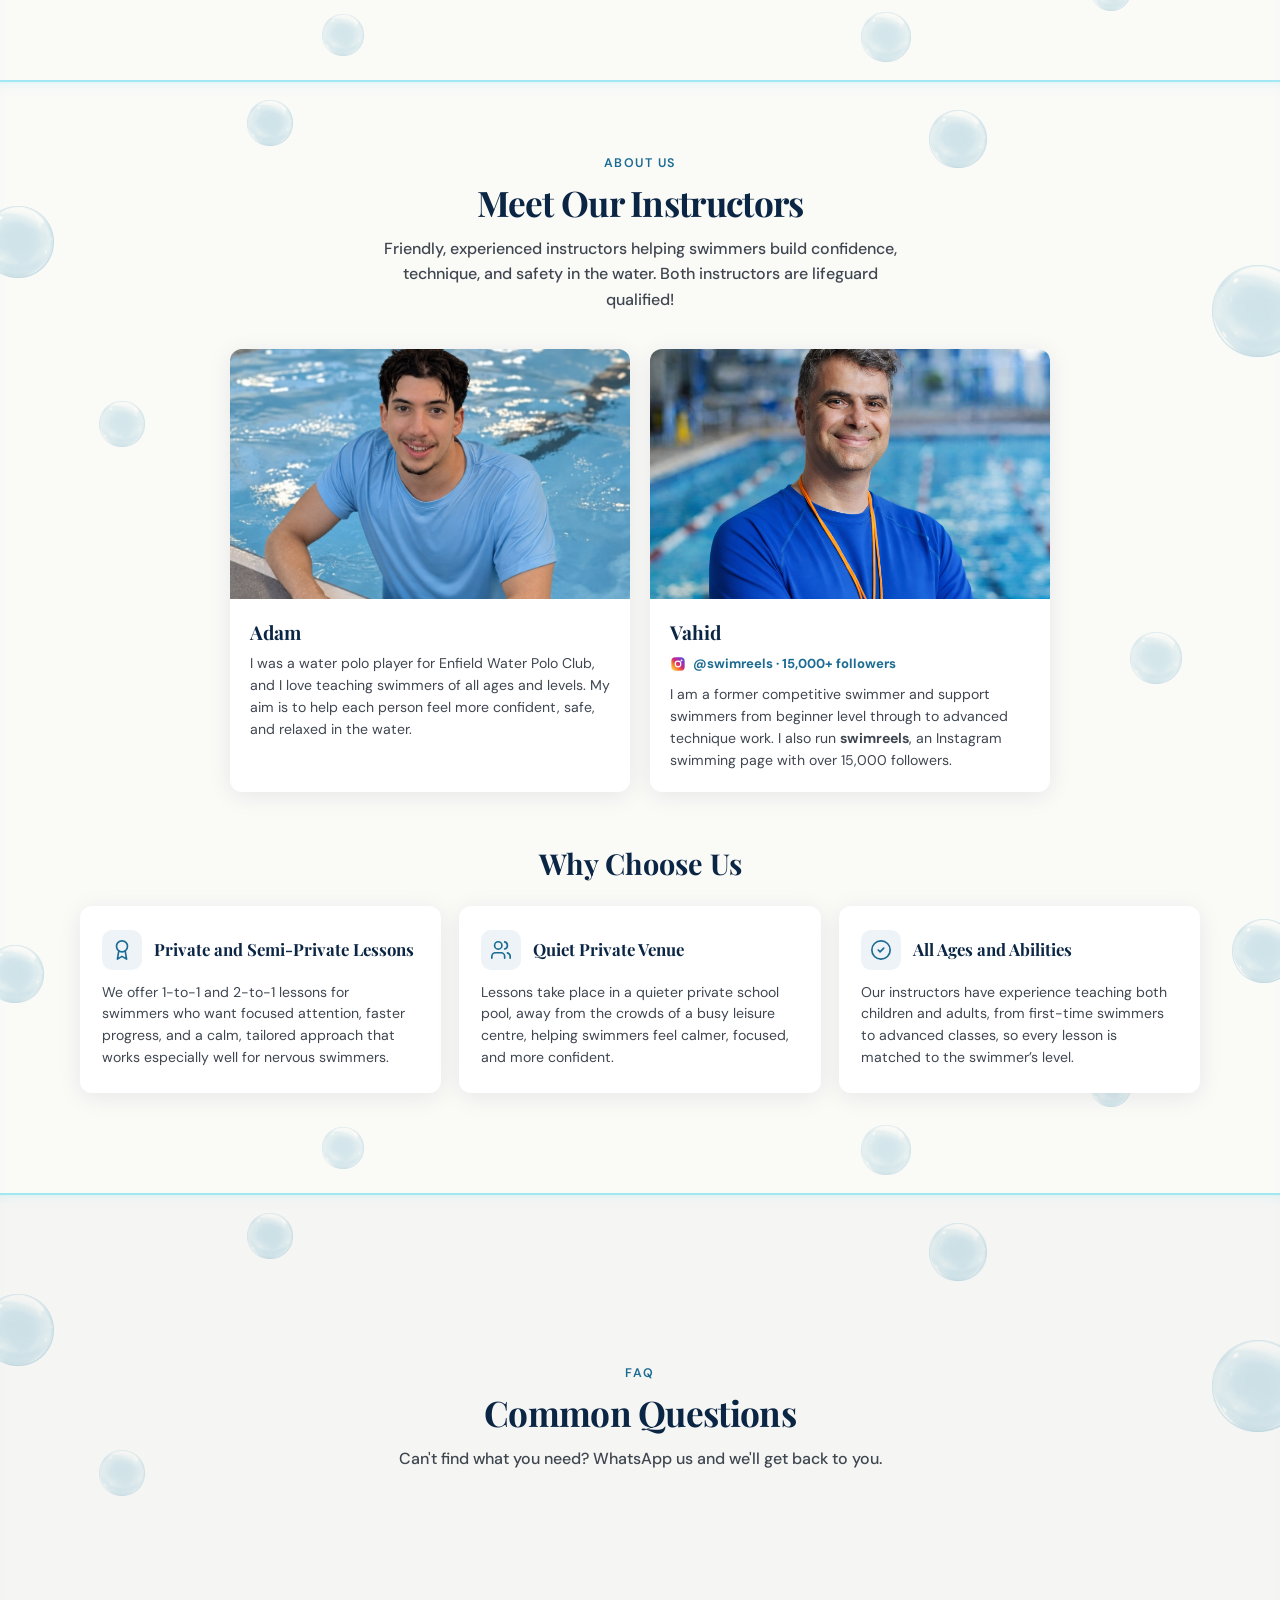
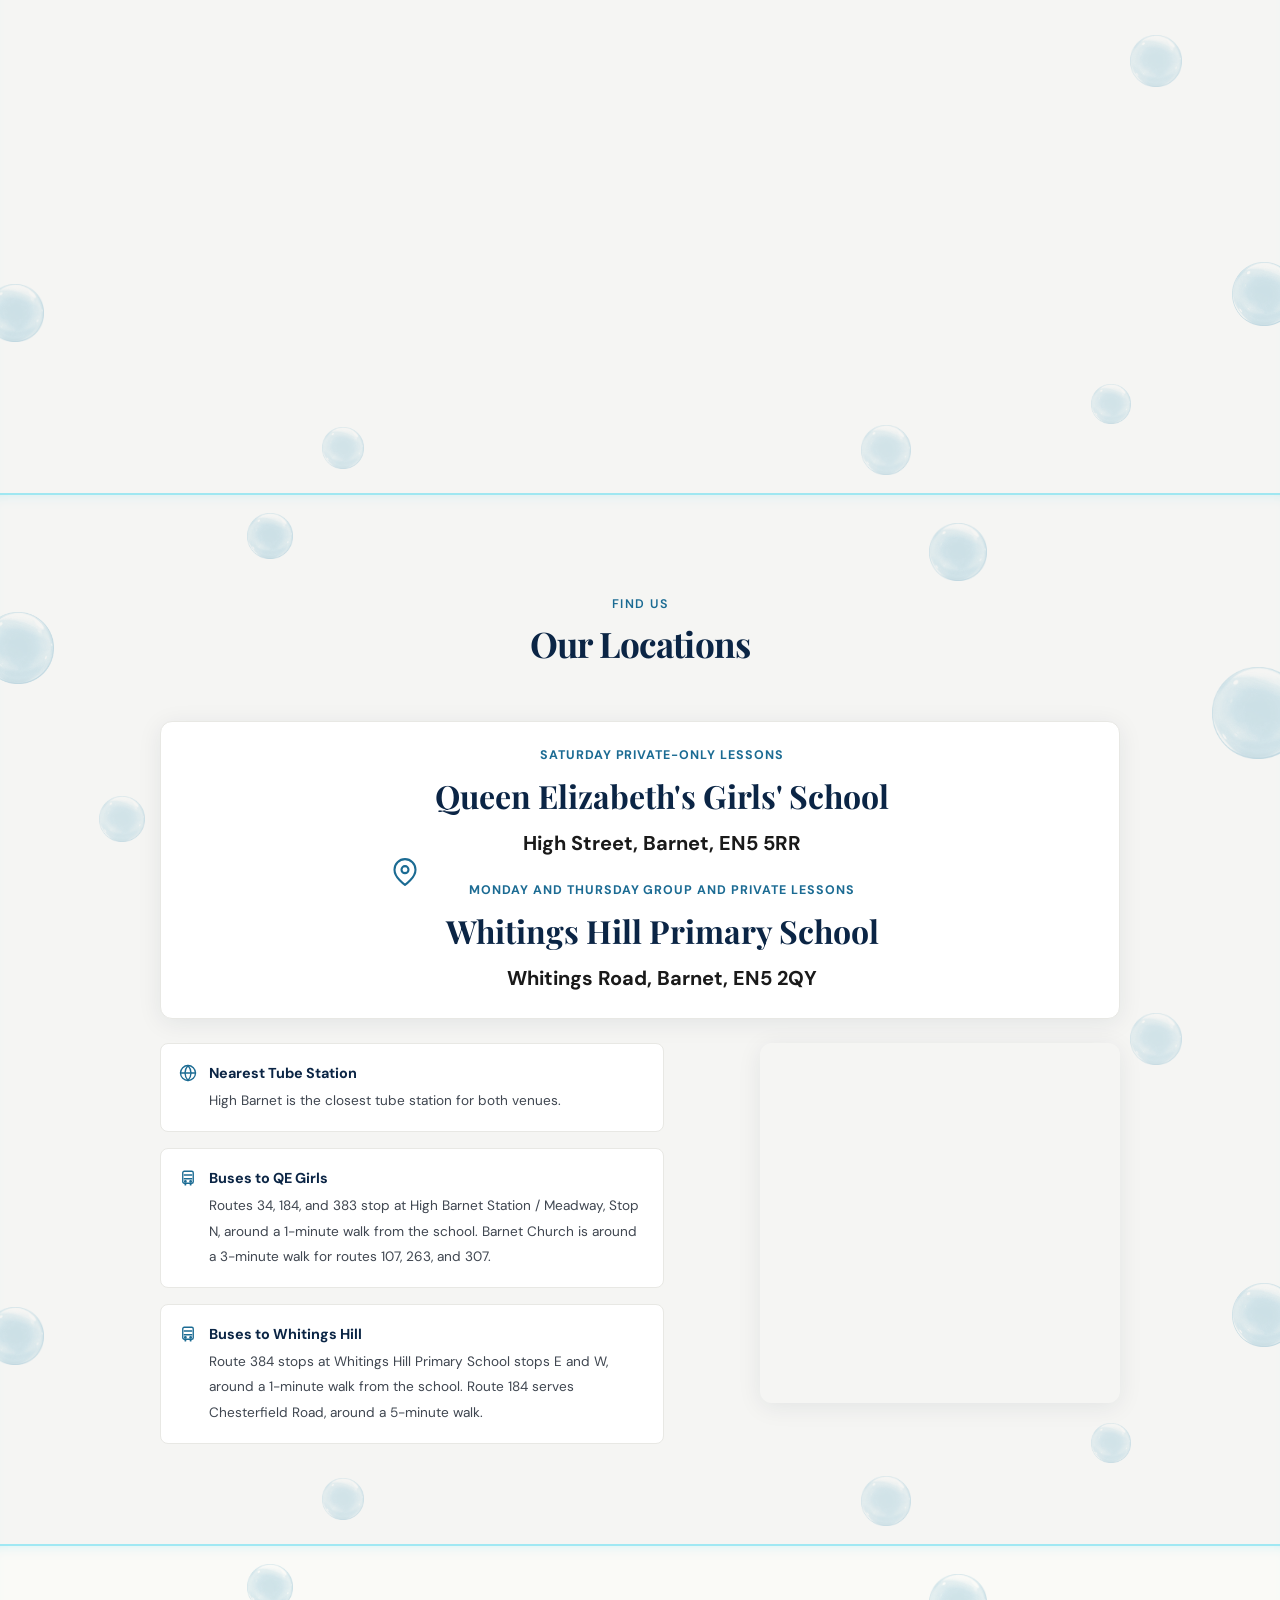
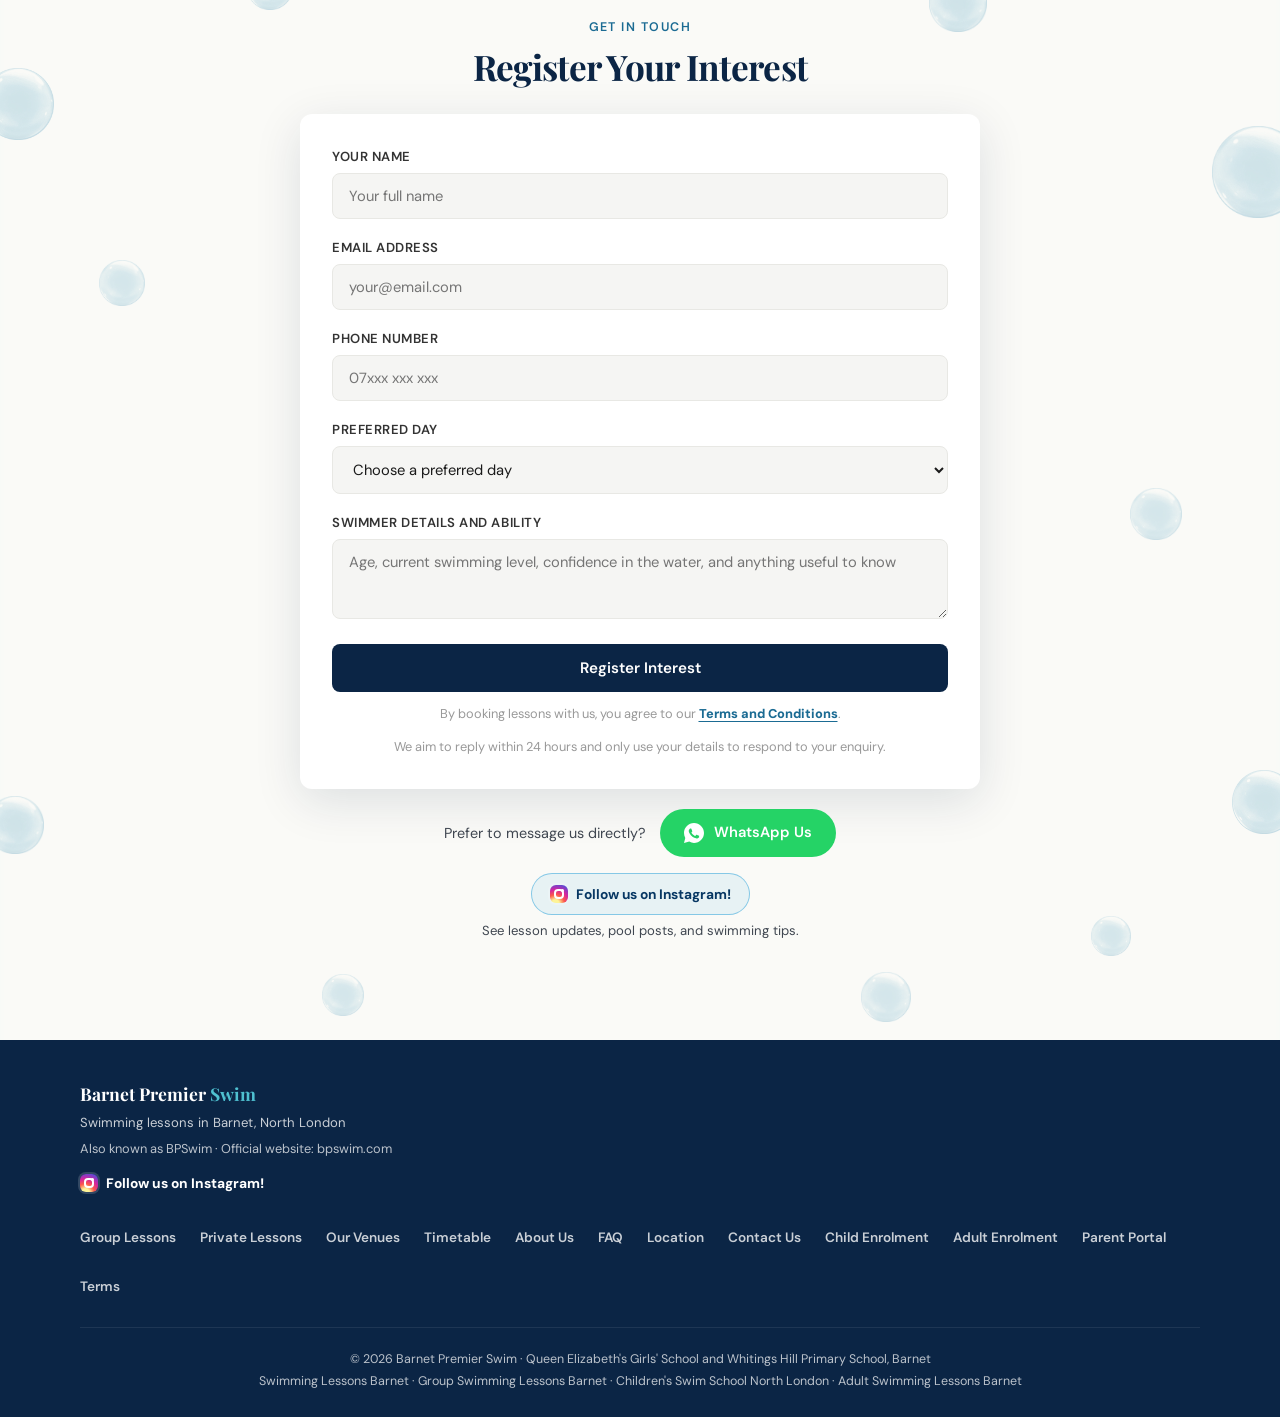
==== commit 43c5649e: "Tighten navigation links while preserving logo position Reduce spacing between navigation items by a" ====
--- a/index.html
+++ b/index.html
@@ -195,7 +195,7 @@
   }
   </script>
 
-  <link rel="stylesheet" href="styles.css?v=20261024-7" />
+  <link rel="stylesheet" href="styles.css?v=20261024-8" />
 </head>
 
 <body>
--- a/styles.css
+++ b/styles.css
@@ -87,8 +87,16 @@
   flex: 1;
   display: flex;
   align-items: center;
-  justify-content: space-between;
-  gap: 12px;
+  justify-content: flex-start;
+  gap: 9px;
+}
+/* Keep a quarter of the spare link spacing at the right end. */
+.nav-links > li:not(:last-child) {
+  flex: 3 0 auto;
+}
+.nav-links::after {
+  content: "";
+  flex: 7 0 0;
 }
 .nav-links a {
   display: inline-block;
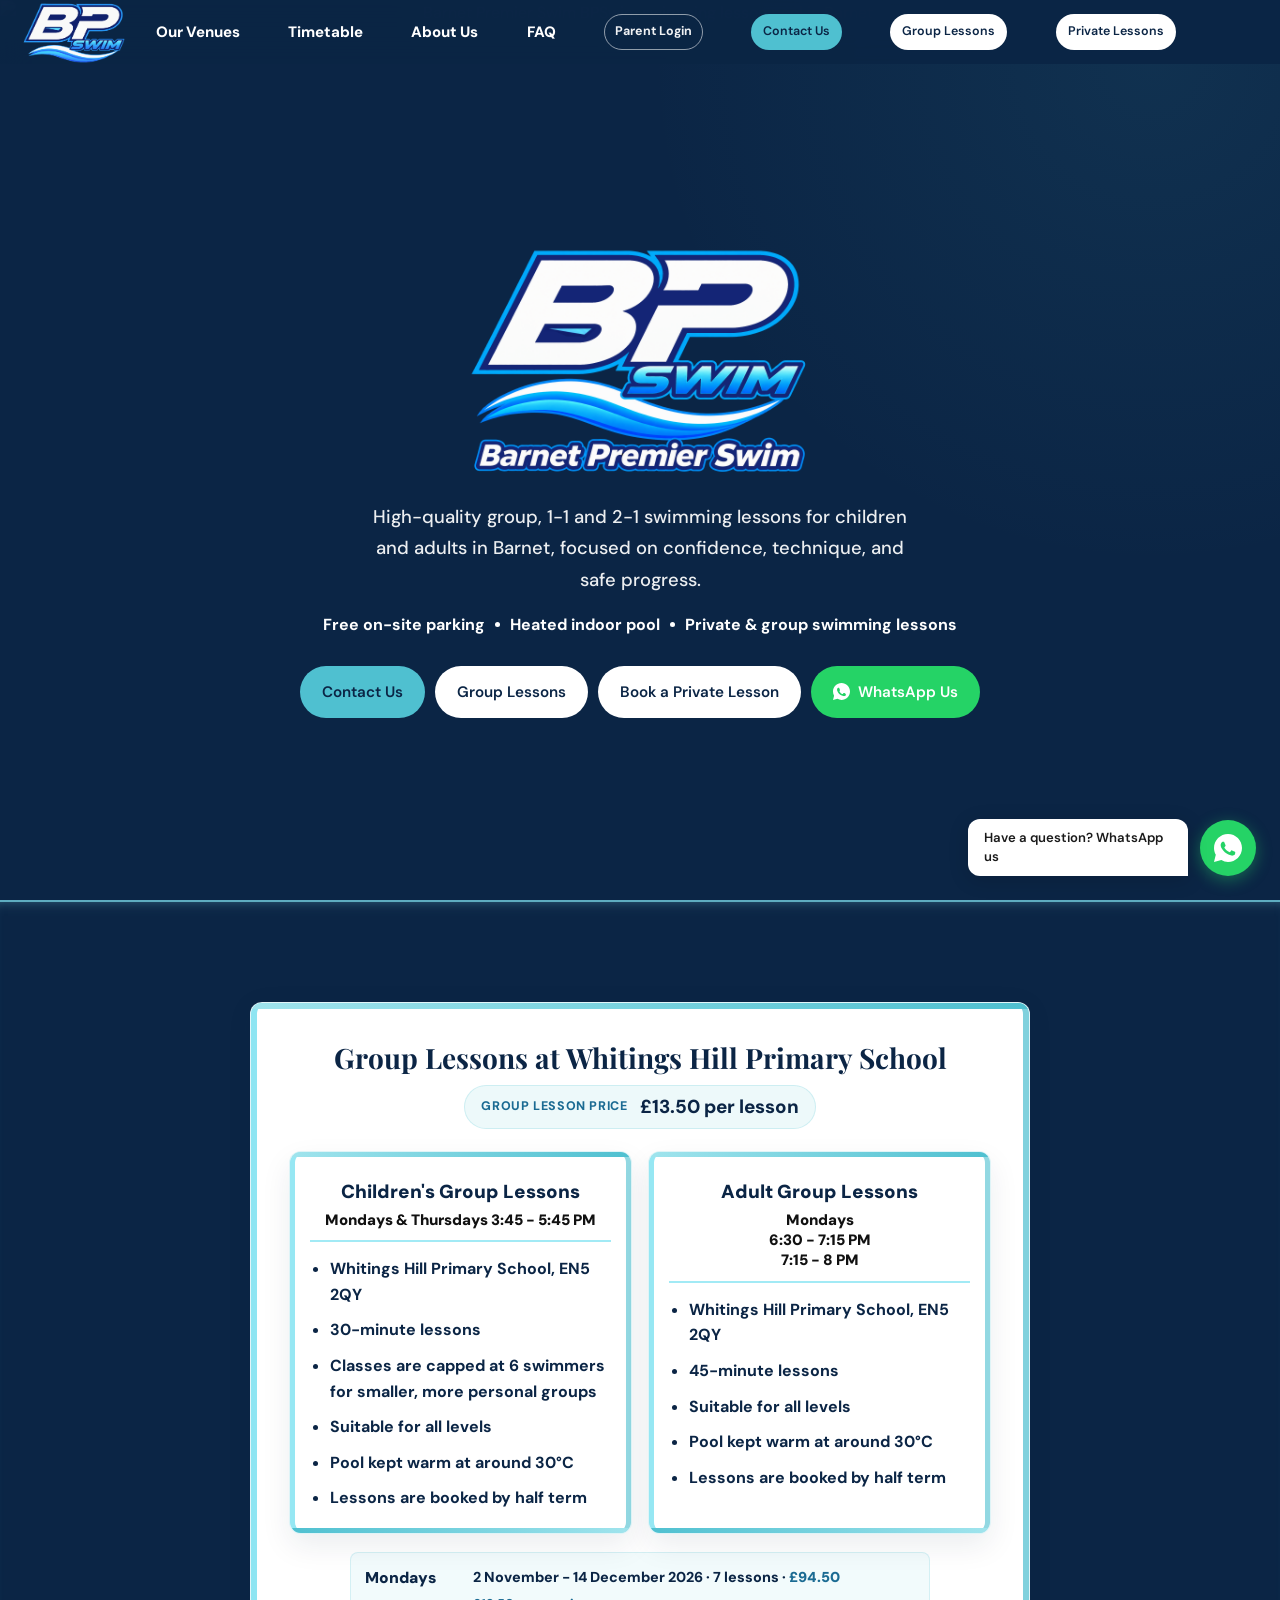
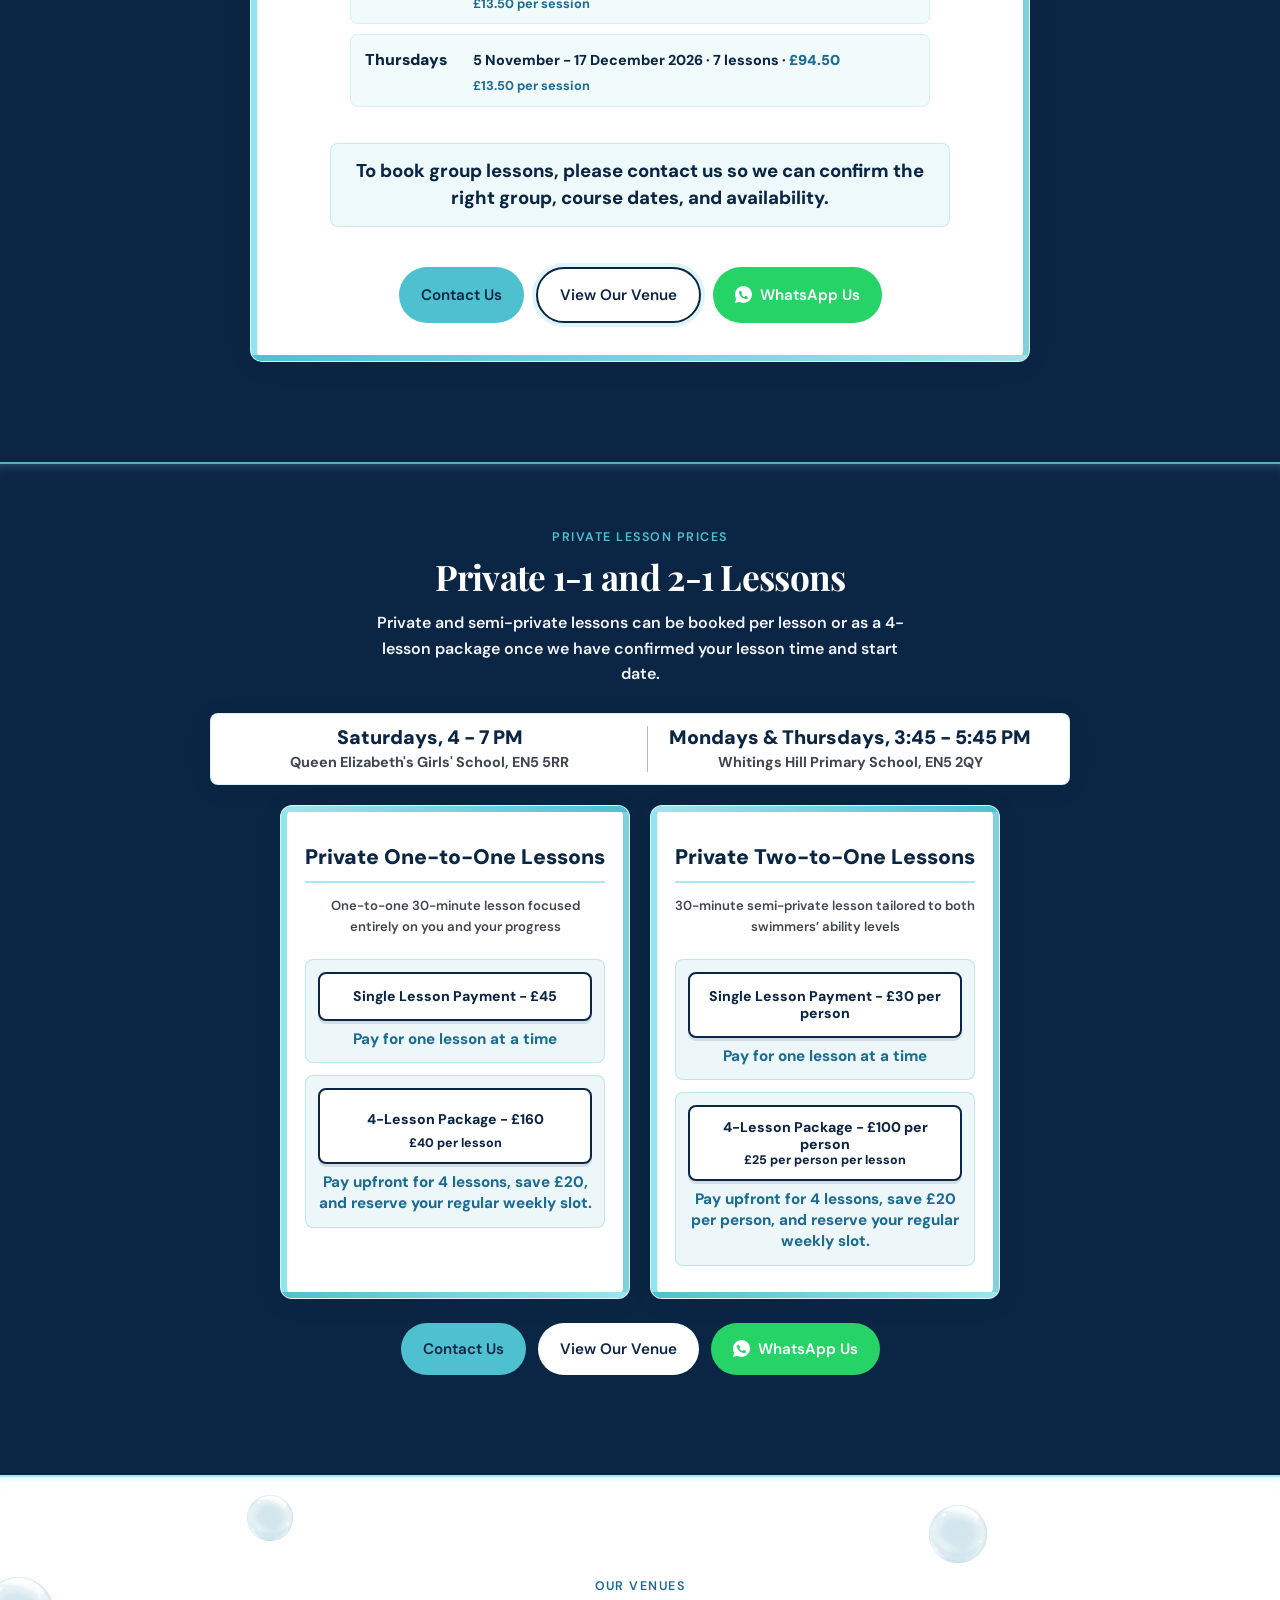
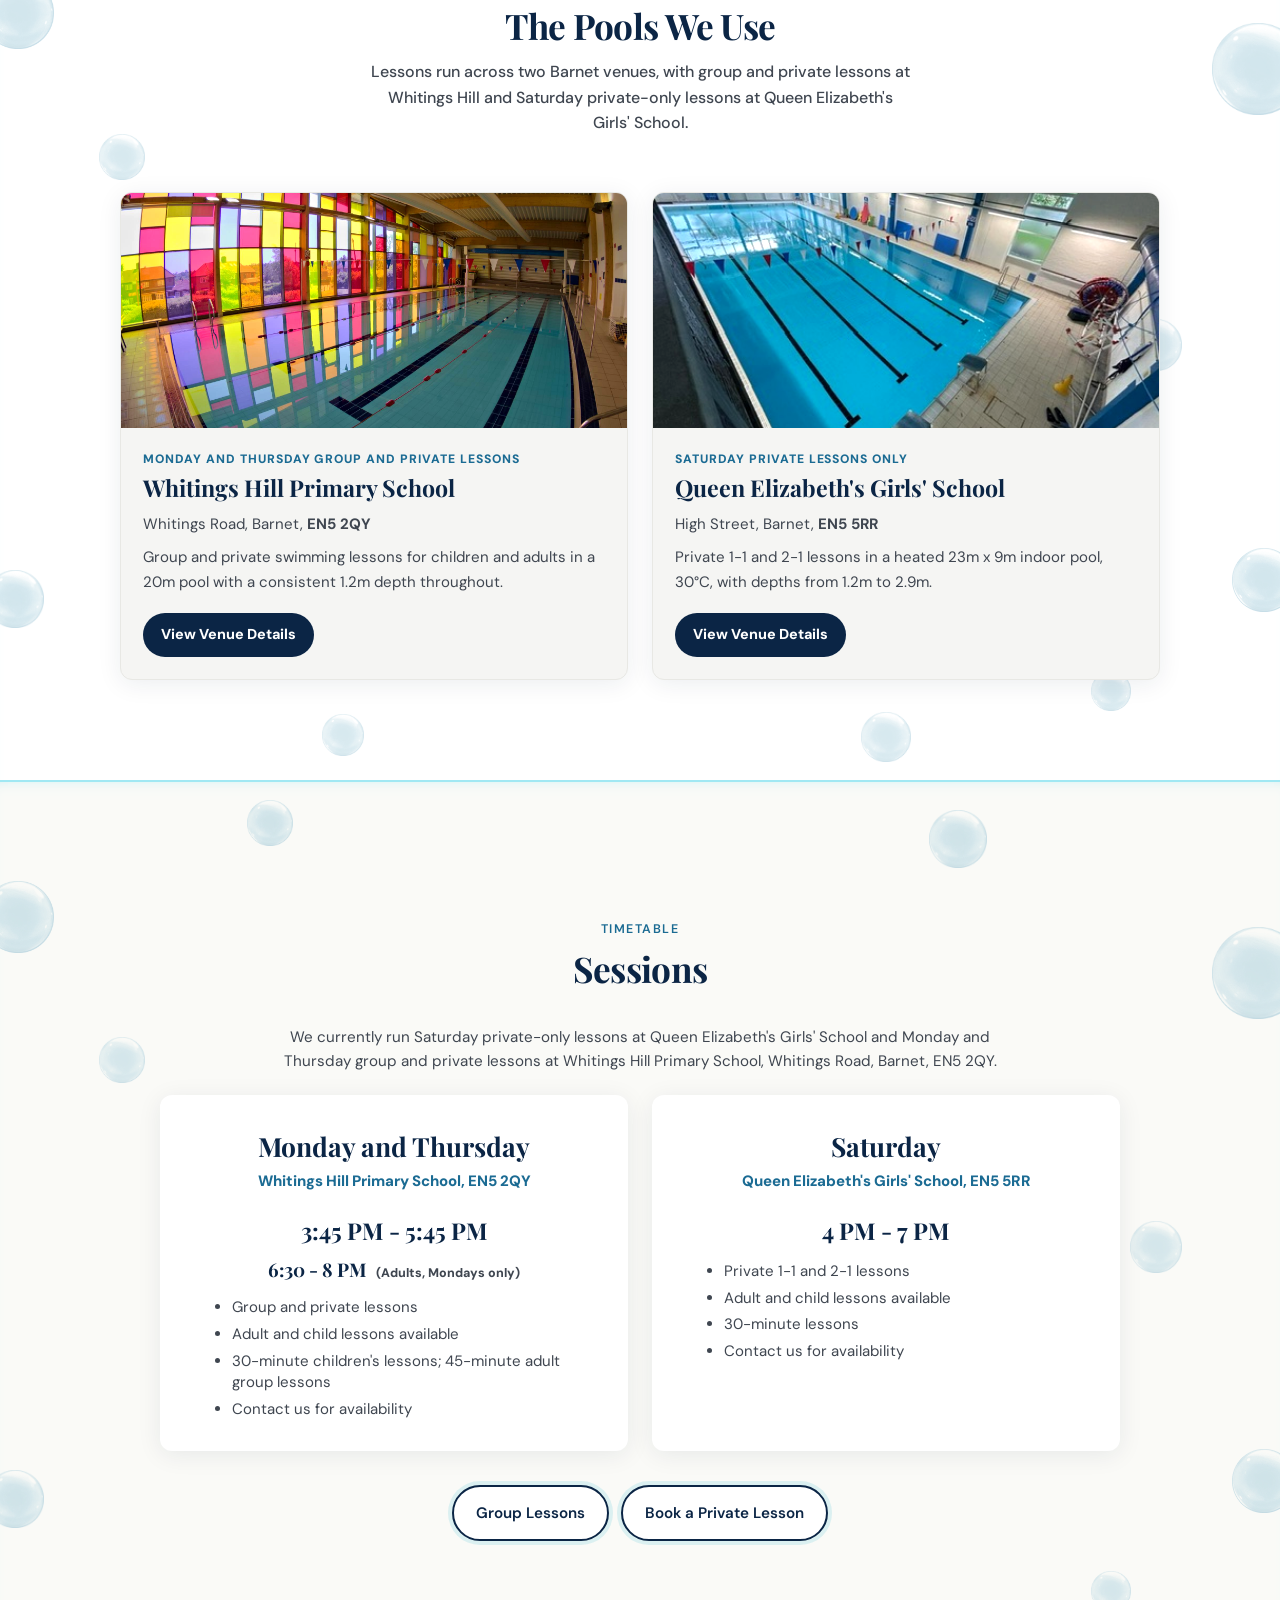
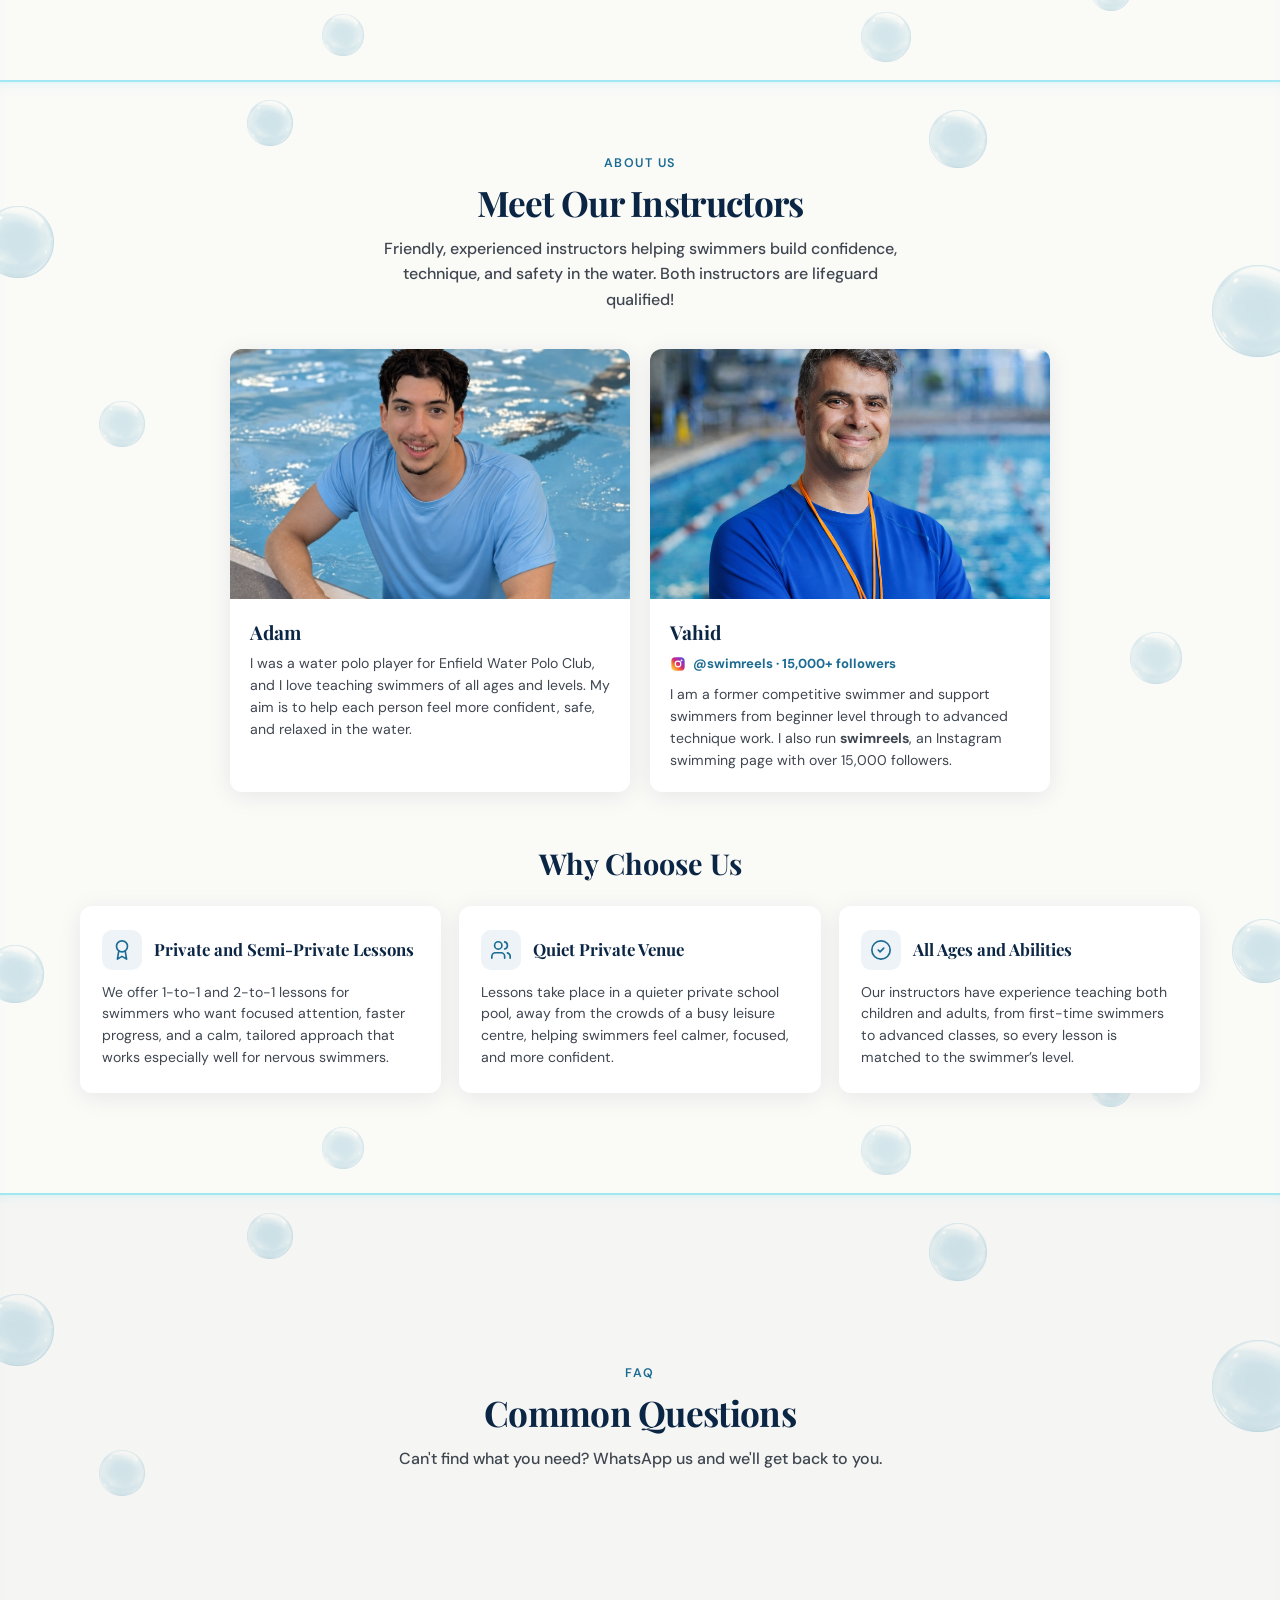
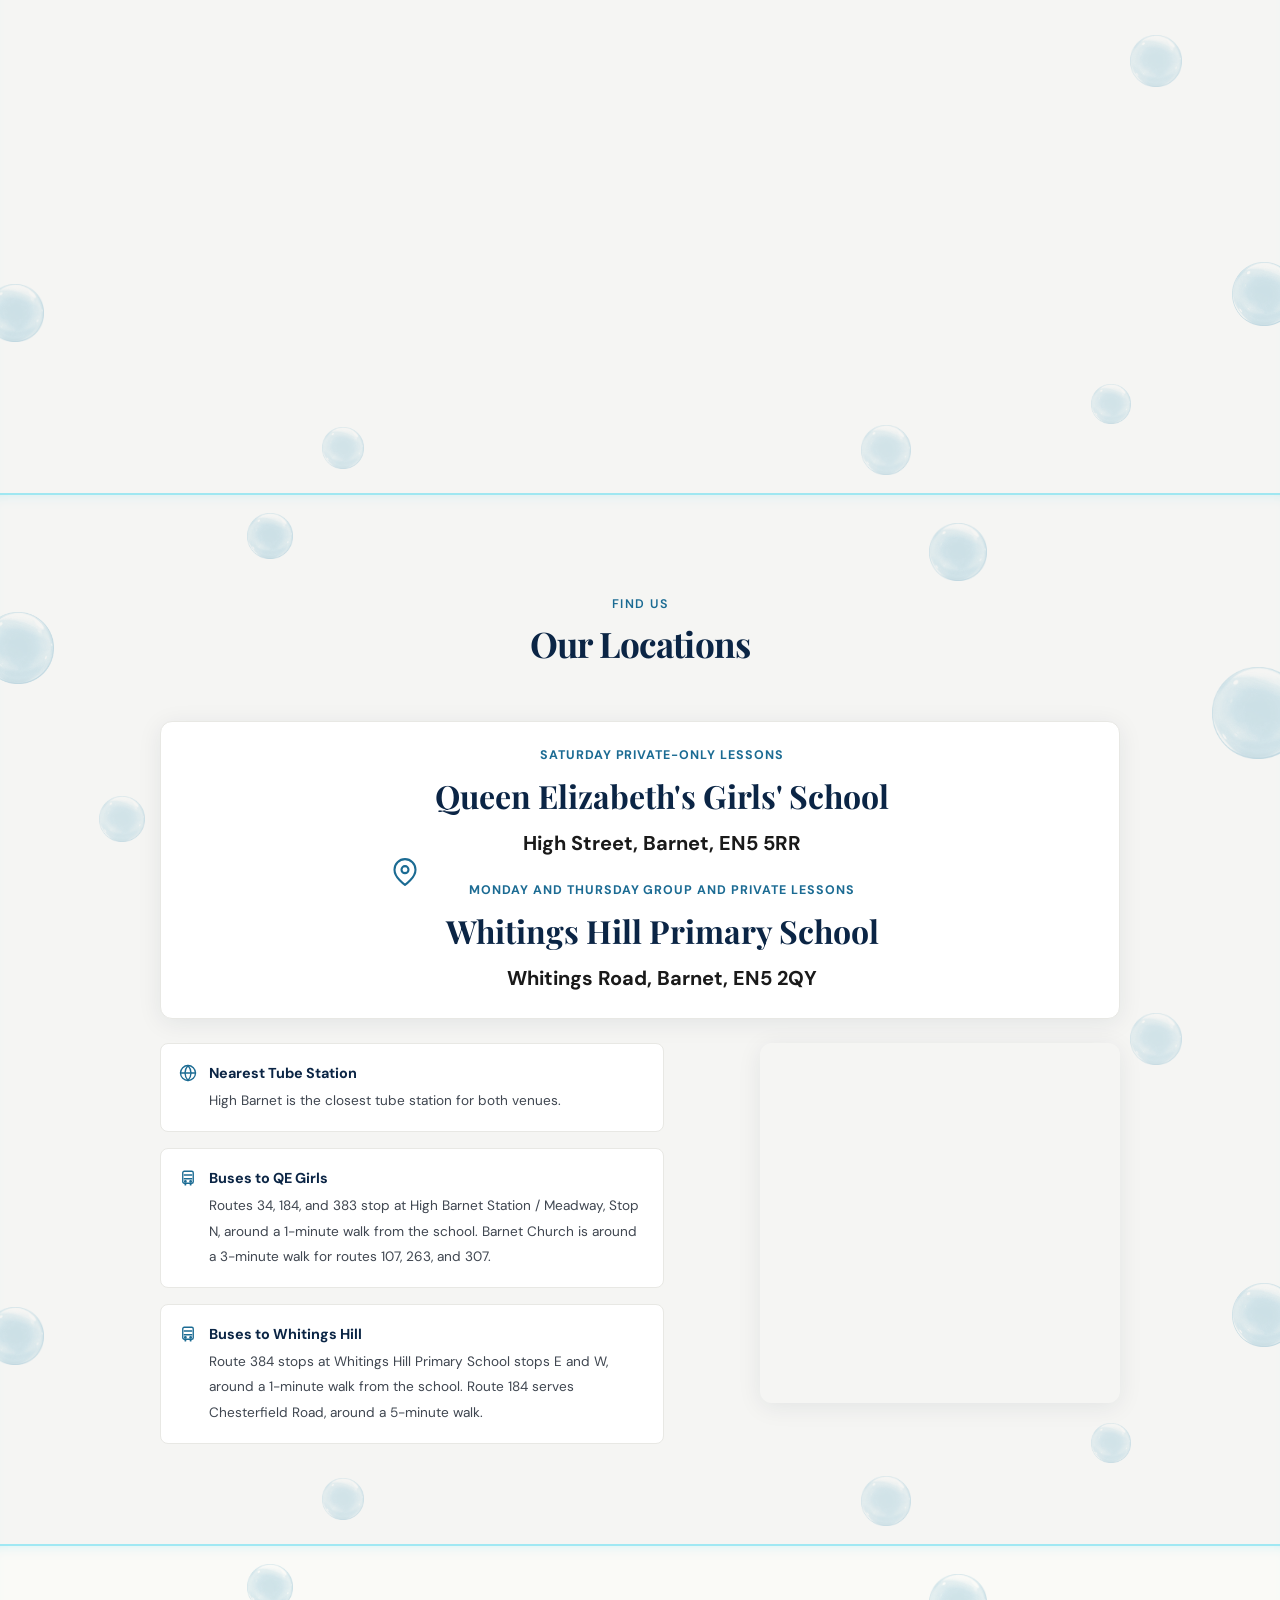
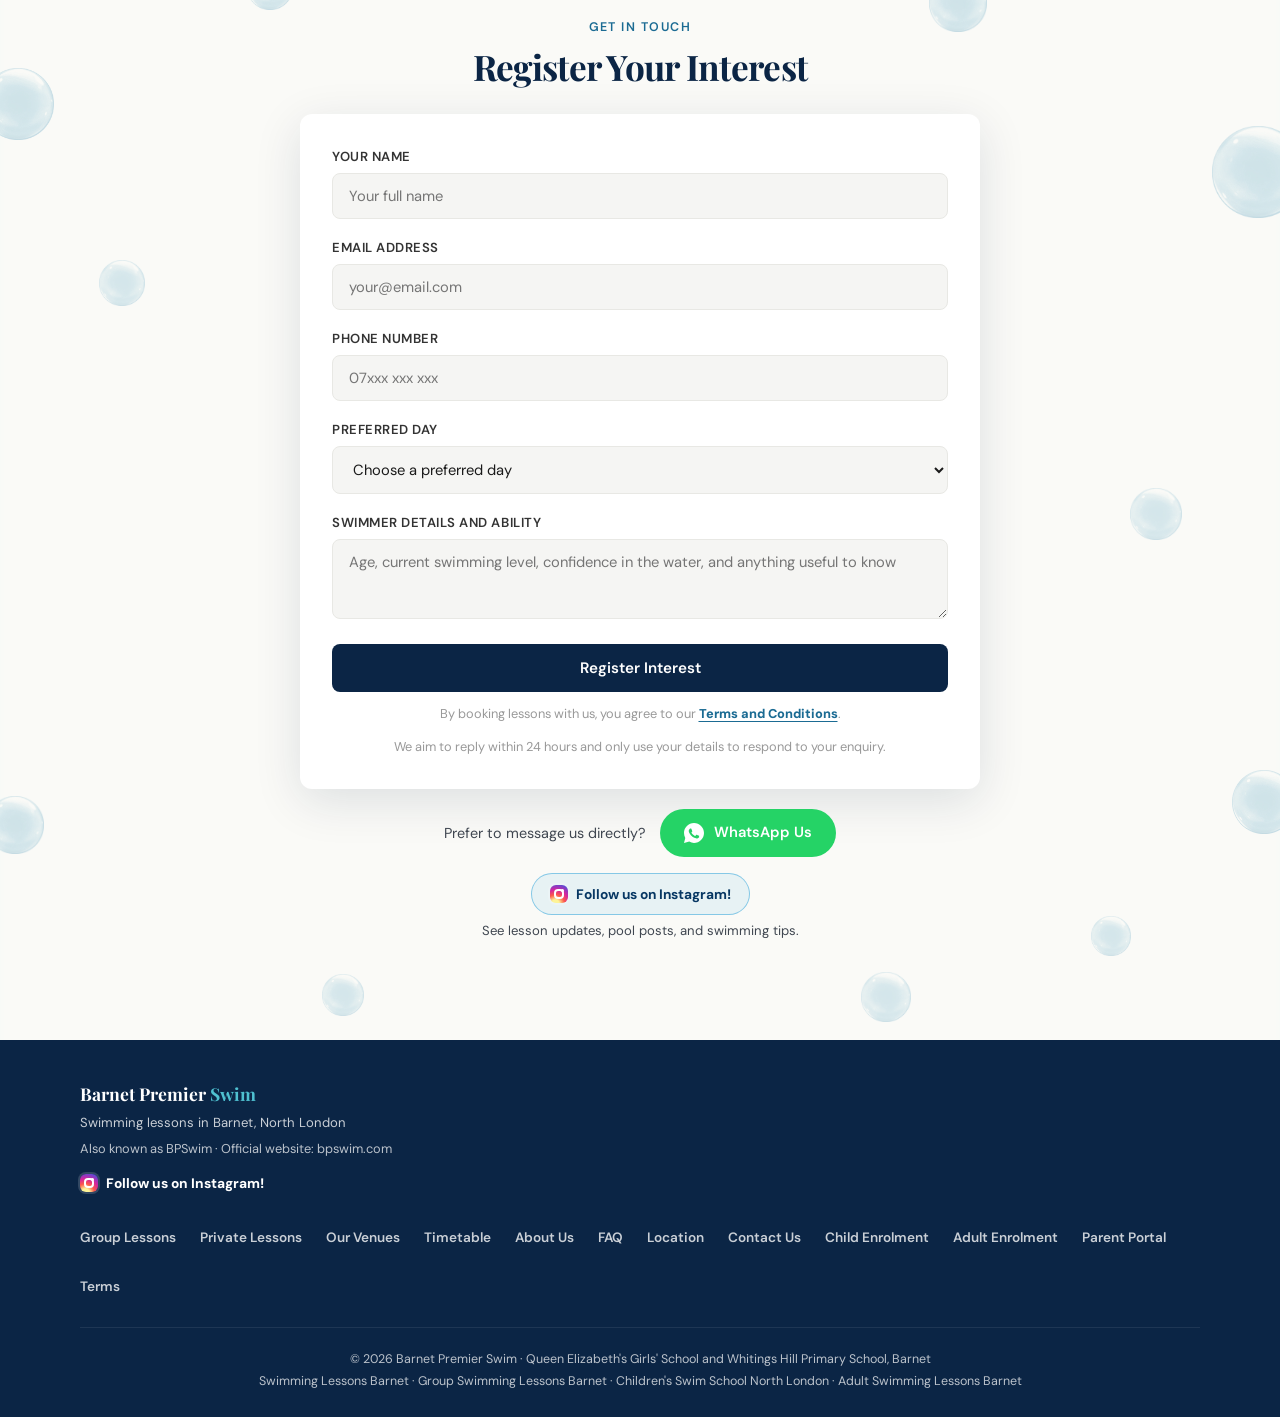
==== commit 75517ad4: "Nudge desktop navigation links right Move the navigation links and buttons 12 pixels to the right wh" ====
--- a/index.html
+++ b/index.html
@@ -195,7 +195,7 @@
   }
   </script>
 
-  <link rel="stylesheet" href="styles.css?v=20261024-8" />
+  <link rel="stylesheet" href="styles.css?v=20261024-9" />
 </head>
 
 <body>
--- a/styles.css
+++ b/styles.css
@@ -89,6 +89,7 @@
   align-items: center;
   justify-content: flex-start;
   gap: 9px;
+  transform: translateX(12px);
 }
 /* Keep a quarter of the spare link spacing at the right end. */
 .nav-links > li:not(:last-child) {
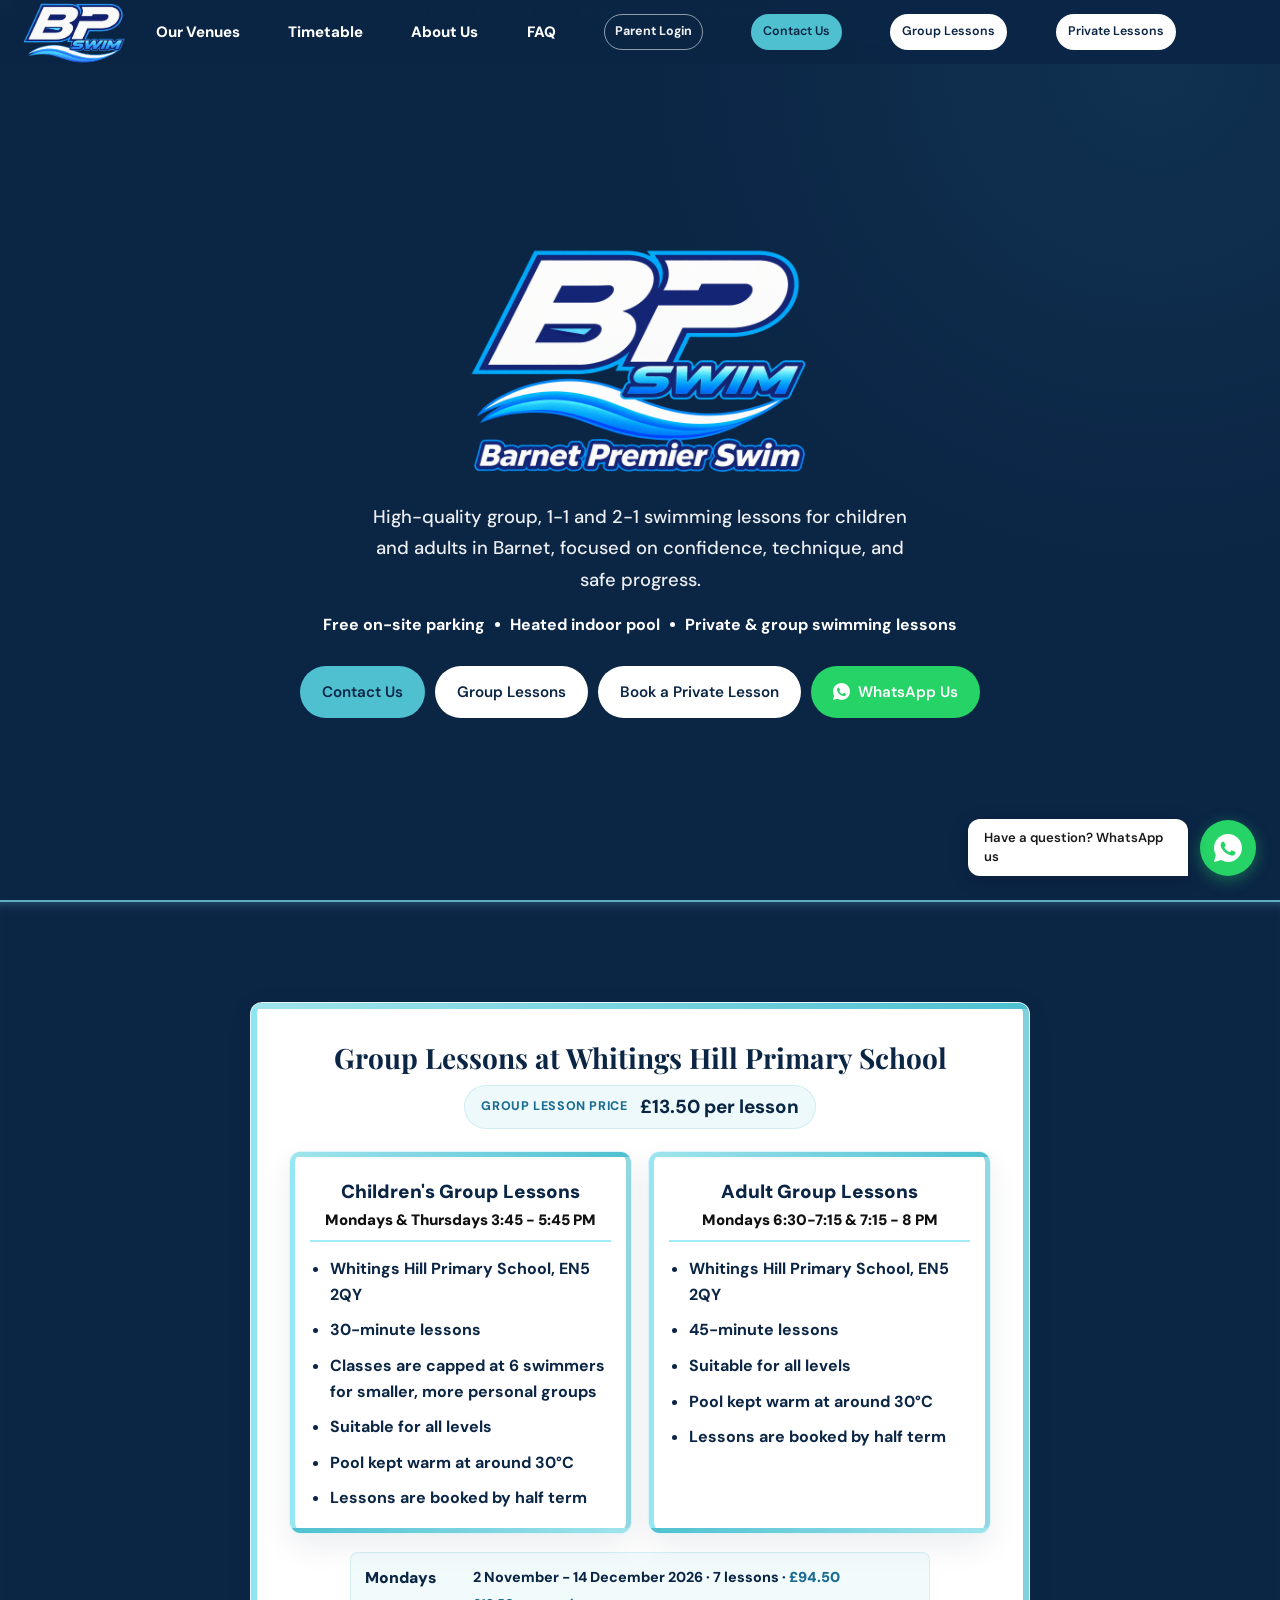
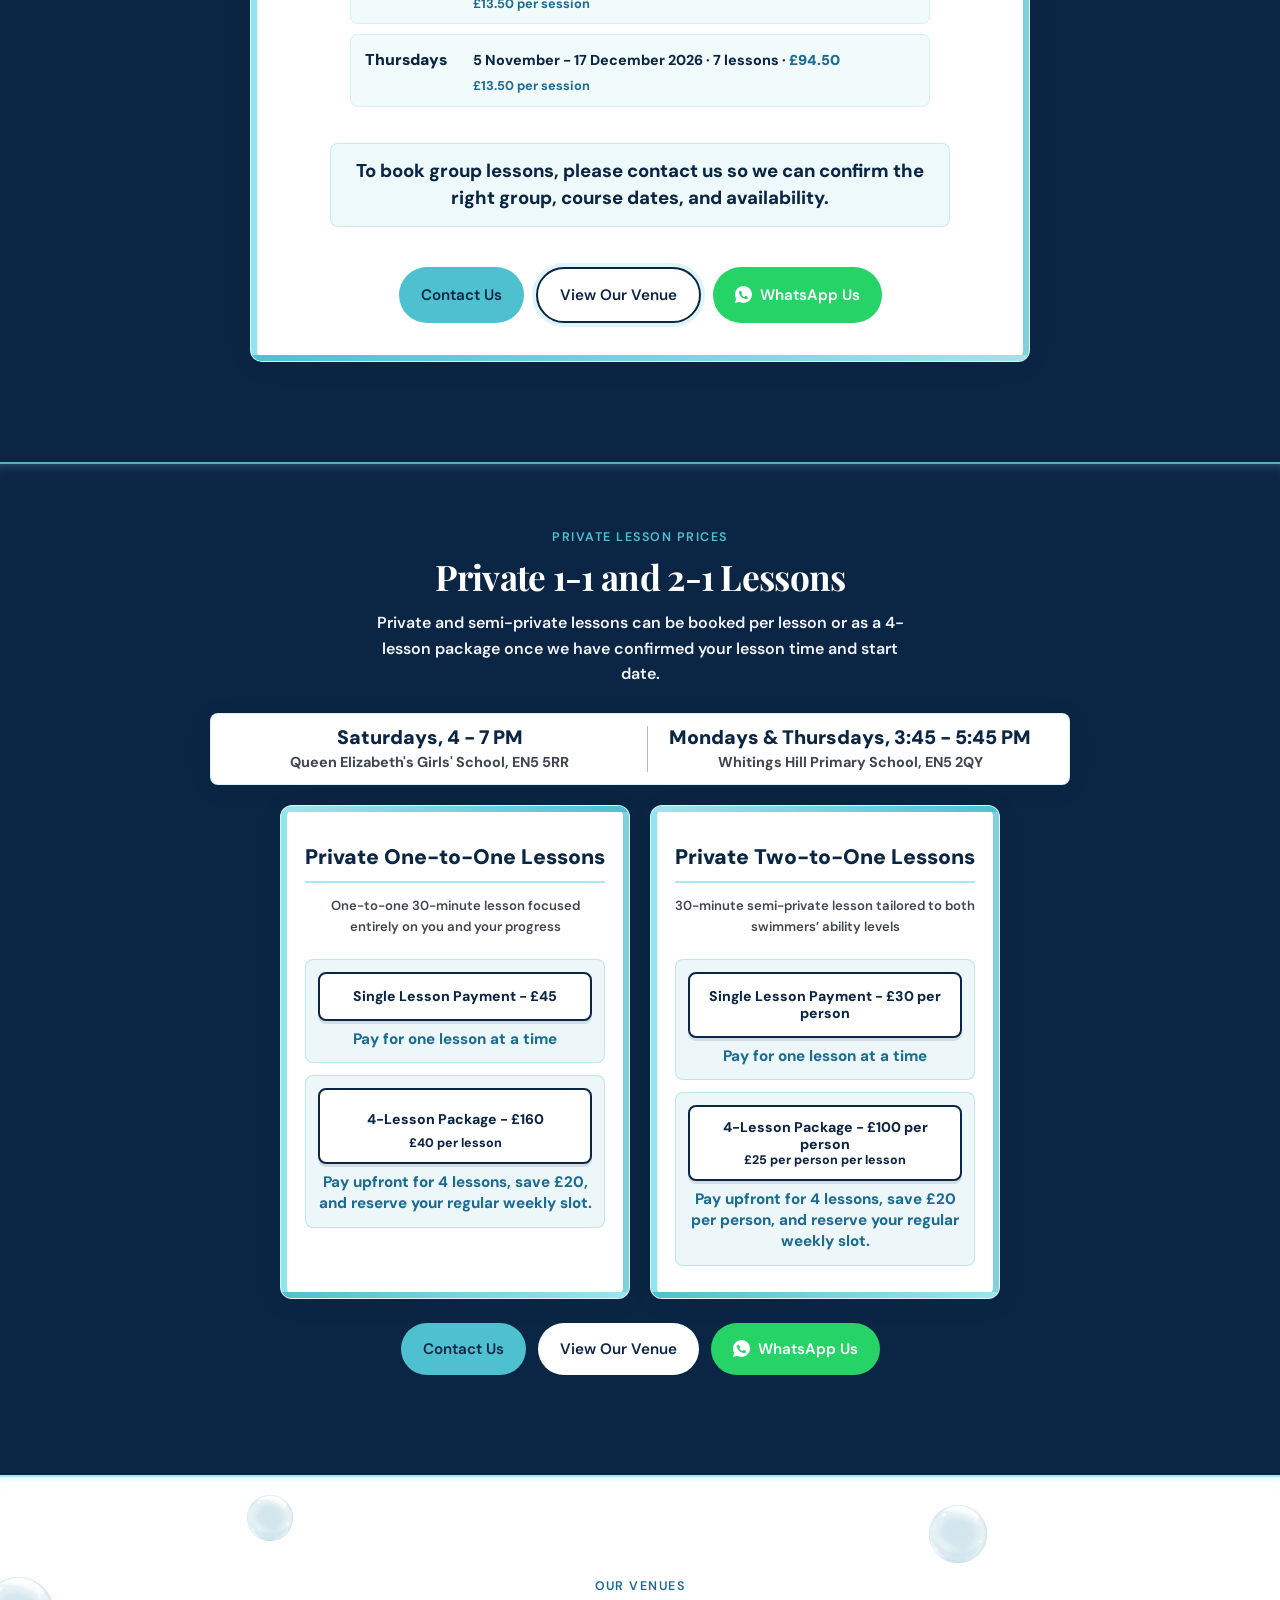
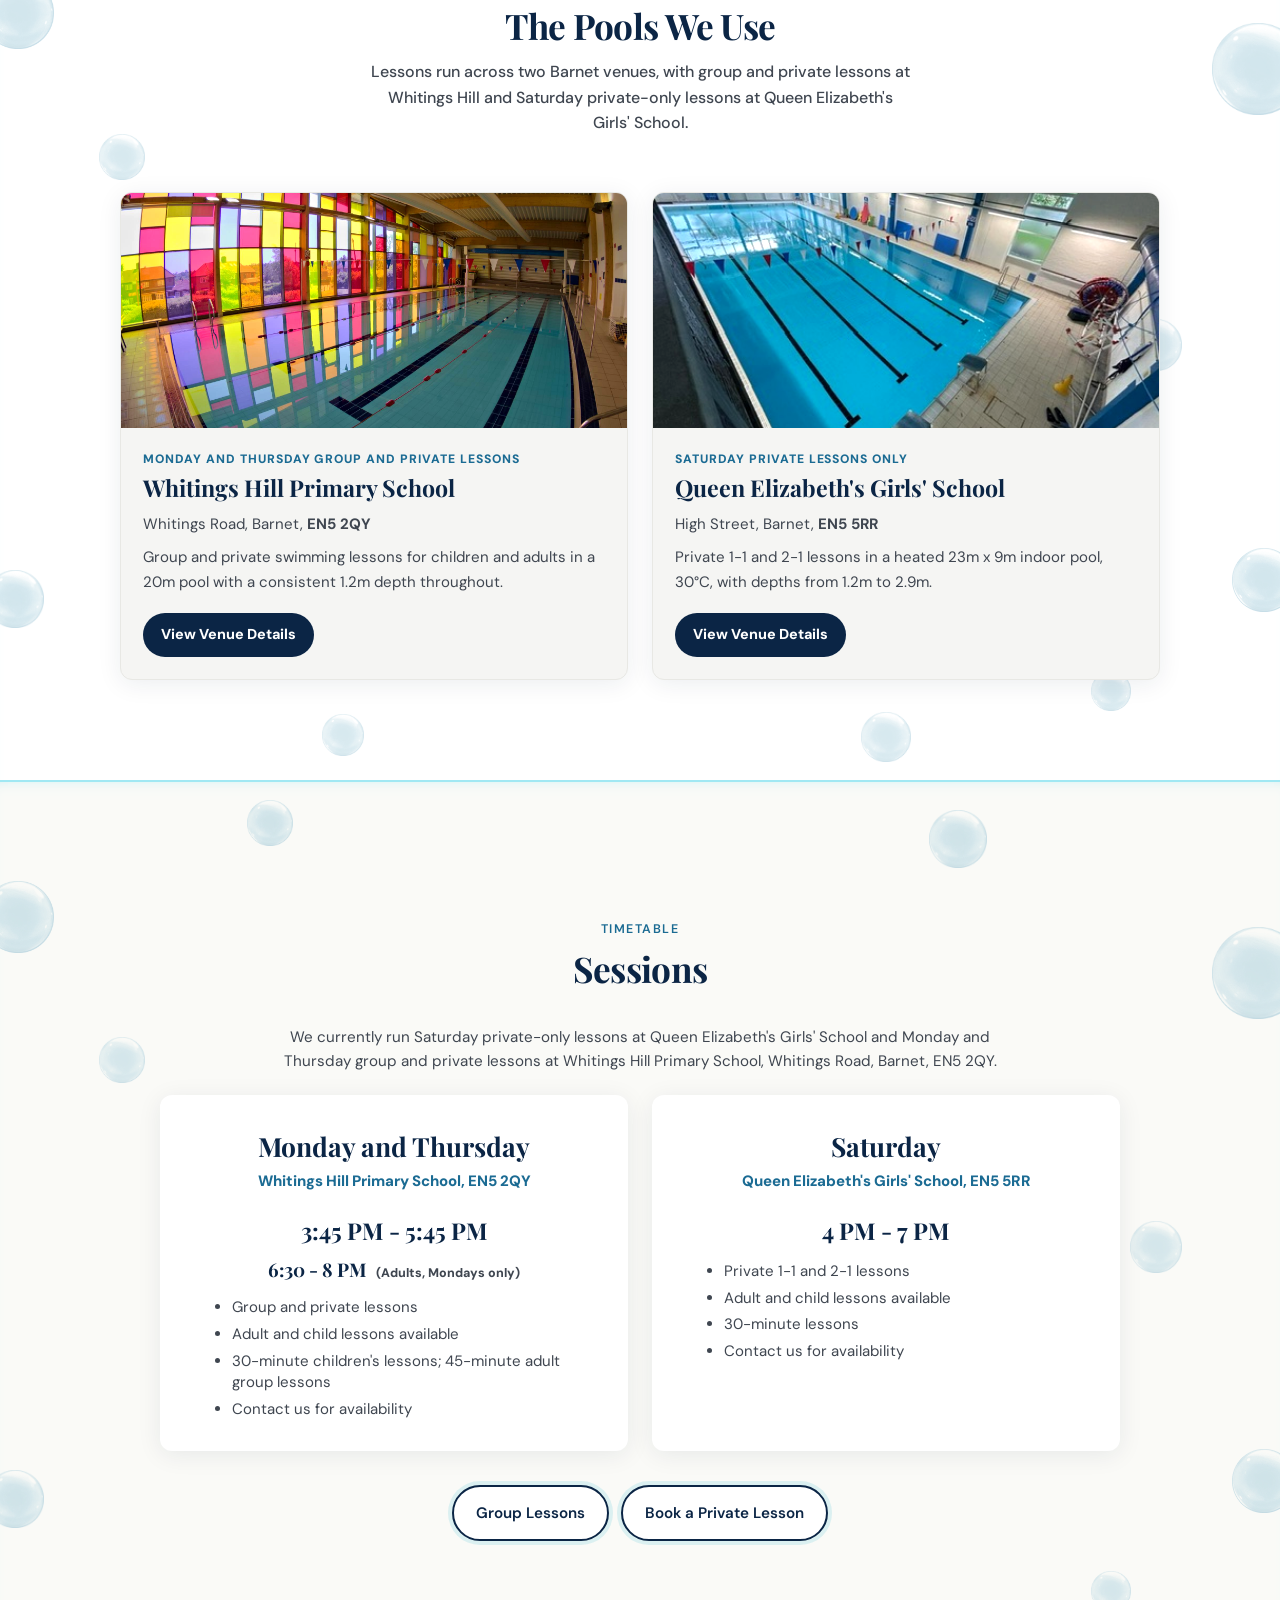
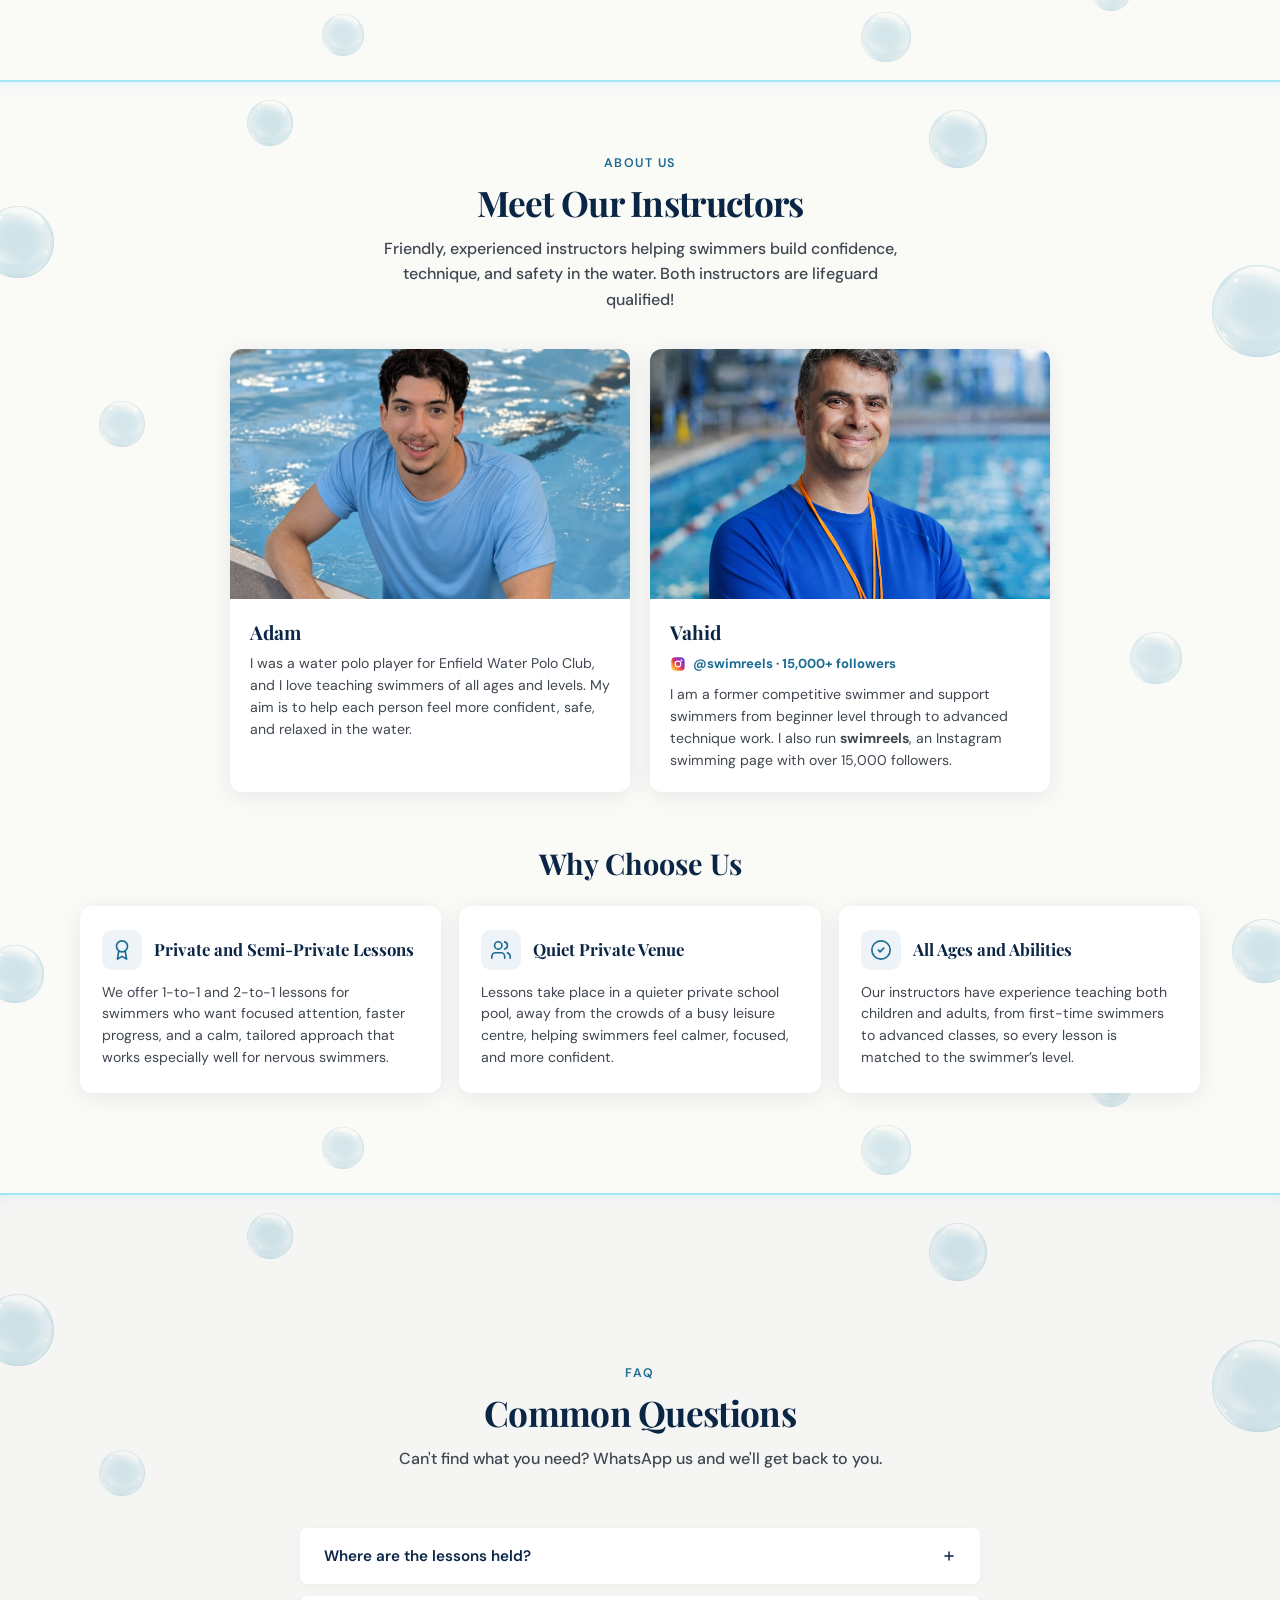
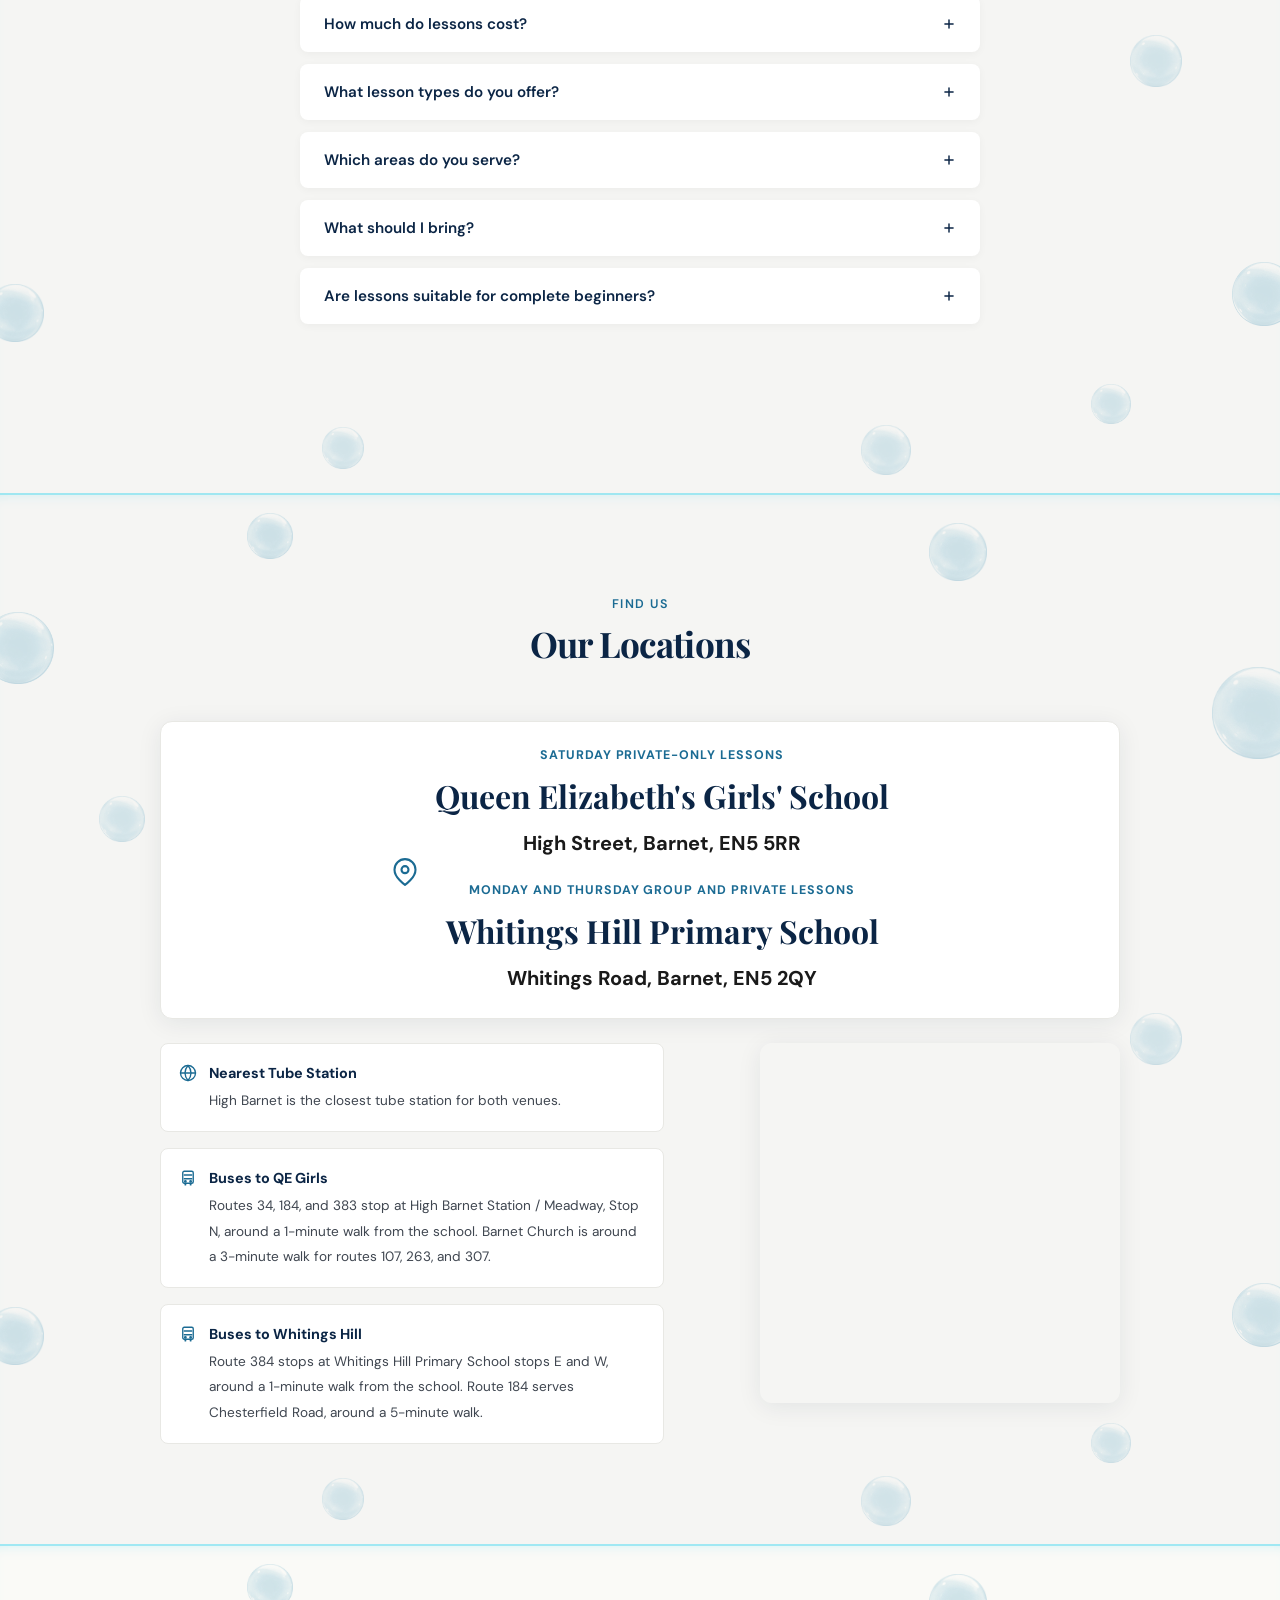
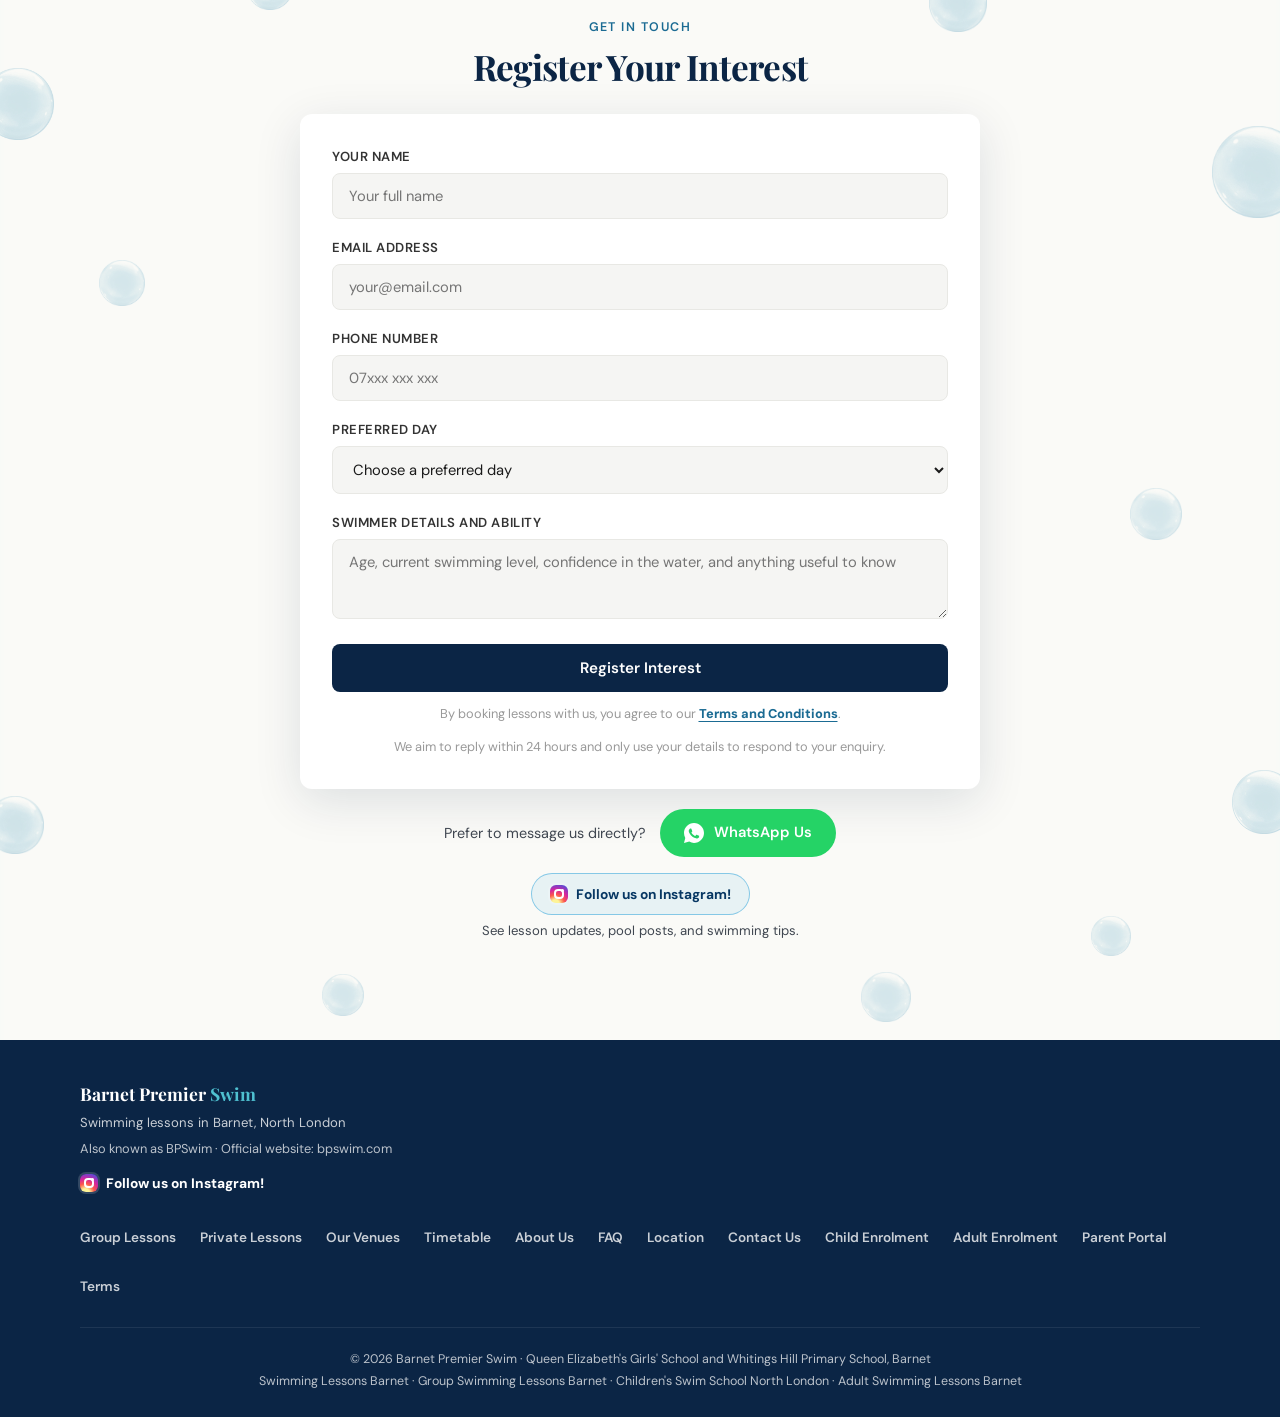
==== commit 1742c8ca: "Simplify adult group lesson time display Show the Monday adult group session times together on one l" ====
--- a/index.html
+++ b/index.html
@@ -294,7 +294,7 @@
             </article>
             <article class="group-lesson-card">
               <h3>Adult Group Lessons</h3>
-              <p class="group-lesson-time">Mondays<br />6:30 - 7:15 PM<br />7:15 - 8 PM</p>
+              <p class="group-lesson-time">Mondays 6:30-7:15 &amp; 7:15 - 8 PM</p>
               <ul class="group-list">
                 <li>Whitings Hill Primary School, EN5 2QY</li>
                 <li>45-minute lessons</li>
